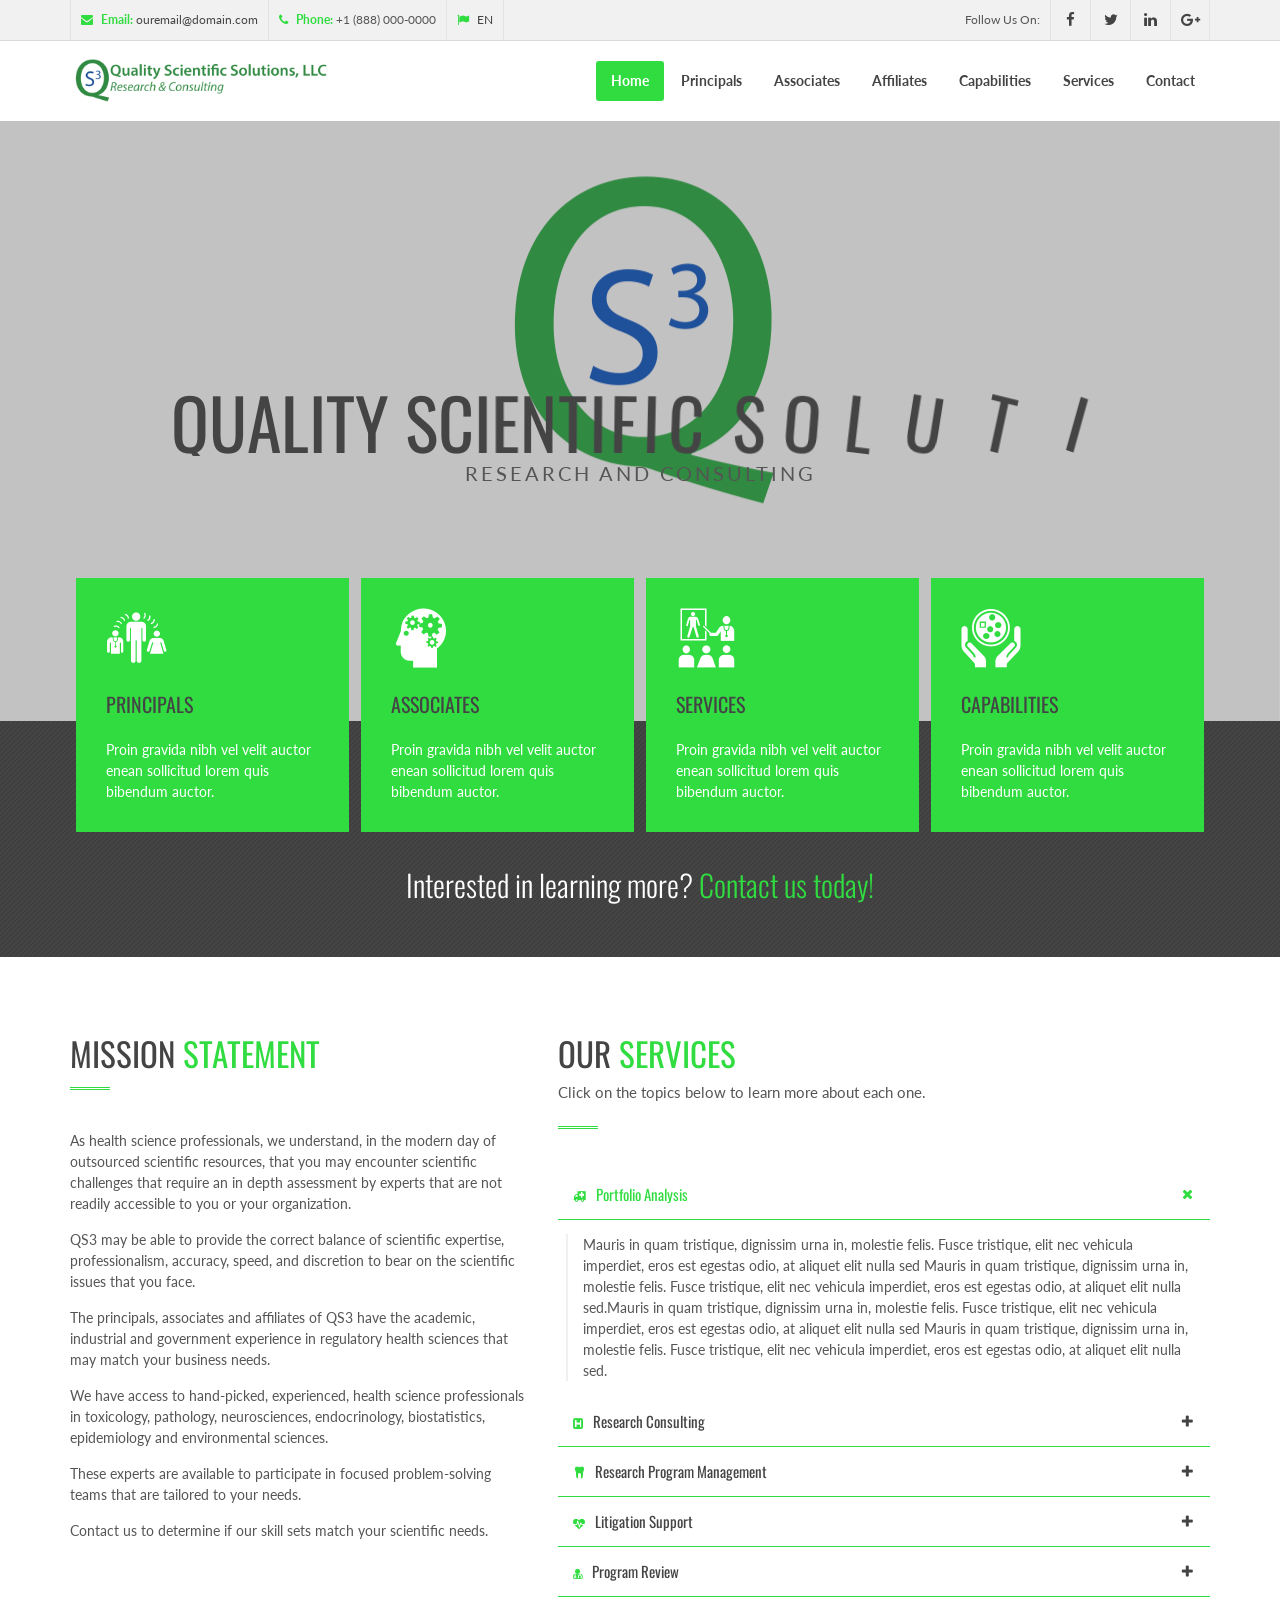
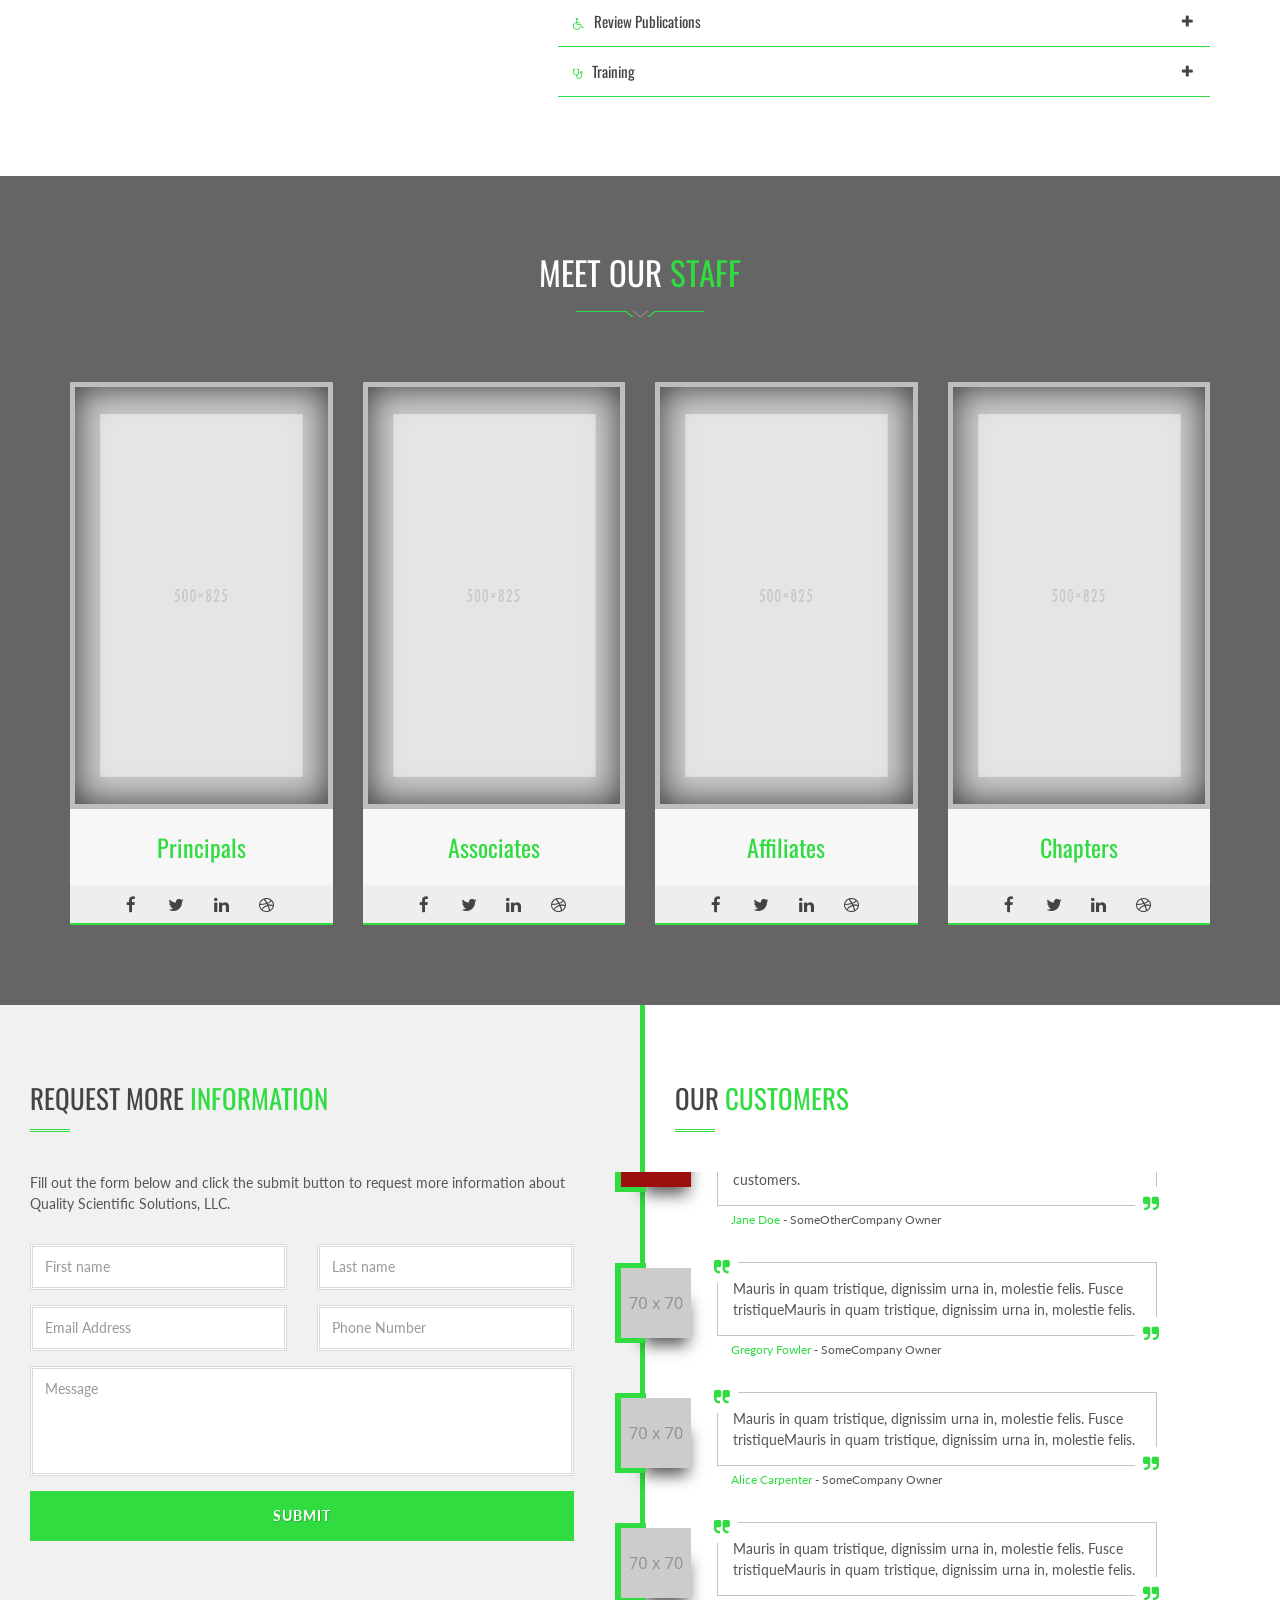
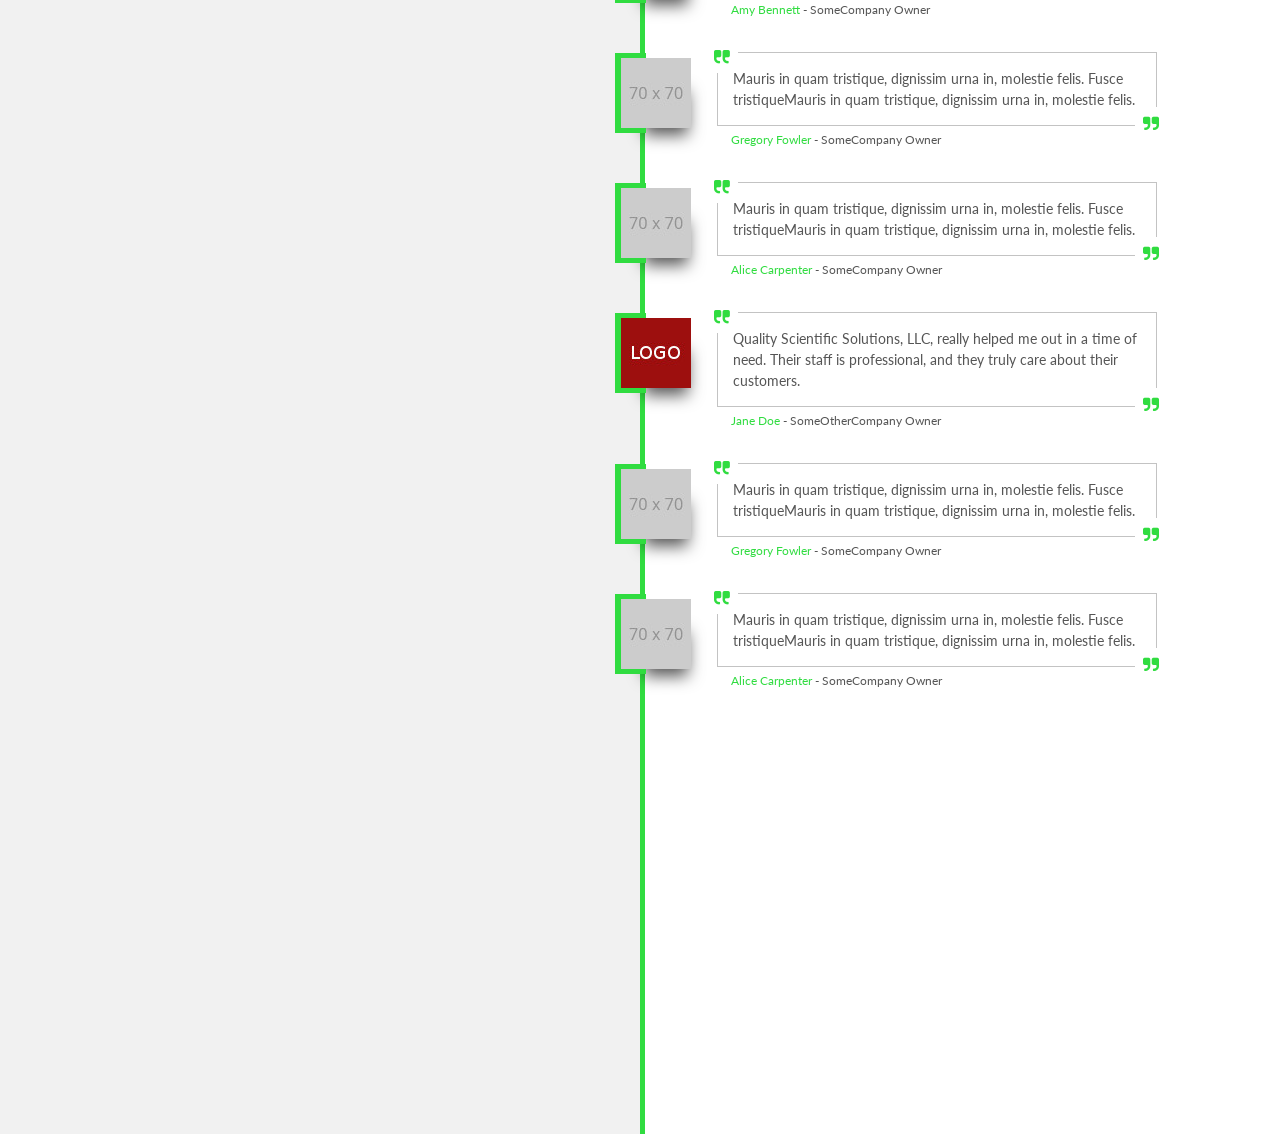
==== index.html @ 7f8e8c5b "added info to simpkins bio sub page, got links to work" ====
<!DOCTYPE html>
<html>
	<head>
		<meta http-equiv="Content-Type" content="text/html; charset=UTF-8">
		<title>Home Medical | BOOKRA</title>
		<meta name="description" content="BOOKRA | Multi-purpose HTML5 Template">
		<meta name="author" content="IT-RAYS">

		<!-- Devices Meta -->
		<meta name="viewport" content="width=device-width, initial-scale=1, maximum-scale=1">

		<!-- Put favicon.ico and apple-touch-icon(s).png in the images folder -->
	    <link rel="shortcut icon" href="assets/images/favicon.ico">

		<link href='https://fonts.googleapis.com/css?family=Oswald:400,100,300,500,700%7CLato:400,300,700,900&subset=latin,latin-ext' rel='stylesheet' type='text/css'>




		<!-- Plugins CSS files -->
		<link rel="stylesheet" href="assets/css/assets.css">
		<link rel="stylesheet" href="assets/css/style.css">
		<link rel="stylesheet" href="assets/css/shortcodes.css">

		<!-- REVOLUTION SLIDER STYLES -->
		<link rel="stylesheet" href="assets/revolution/fonts/pe-icon-7-stroke/css/pe-icon-7-stroke.css" type="text/css">
		<link rel="stylesheet" href="assets/revolution/css/settings.css" type="text/css">
		<link rel="stylesheet" href="assets/revolution/css/navigation.css" type="text/css">

		<link id="theme_css" rel="stylesheet" href="assets/css/light.css">
		<link id="skin_css" rel="stylesheet" href="assets/css/skins/4.css">

		<link rel="stylesheet" href="assets/css/demos/medical.css">
		<link rel="stylesheet" href="assets/css/pickmeup.css">



	</head>
	<body>

		<!-- site preloader start -->
		<div class="page-loader"></div>
		<!-- site preloader end -->

		<div class="pageWrapper">

		<div class="top-bar gry-bg">
				<div class="container">

					<ul class="top-info f-left">
					    <li><i class="fa fa-envelope main-color"></i><b class="main-color">Email:</b> <a href="#">ouremail@domain.com</a></li>
					    <li><i class="fa fa-phone main-color"></i><b class="main-color">Phone:</b> +1 (888) 000-0000</li>
					    <li class="dropdown language-selector">
							<a href="#" class="dropdown-toggle" data-toggle="dropdown" data-close-others="true"><i class="fa fa-flag main-color"></i>EN</a>
							<ul class="dropdown-menu">
								<li>
									<a href="#">AR</a>
								</li>
								<li class="active">
									<a href="#">EN</a>
								</li>
								<li>
									<a href="#">FR</a>
								</li>
								<li>
									<a href="#">RU</a>
								</li>
							</ul>
						</li>
				    </ul>

				    <div class="f-right social-list">
					    <span class="lbl-txt">Follow Us On:</span>
					    <a href="#" data-toggle="tooltip" data-placement="bottom" data-original-title="Facebook"><i class="fa fa-facebook ic-facebook no-border"></i></a>
						<a href="#" data-toggle="tooltip" data-placement="bottom" data-original-title="Twitter"><i class="fa fa-twitter ic-twitter no-border"></i></a>
						<a href="#" data-toggle="tooltip" data-placement="bottom" data-original-title="Linkedin"><i class="fa fa-linkedin ic-linkedin no-border"></i></a>
					<!--	<a href="#" data-toggle="tooltip" data-placement="bottom" data-original-title="Dribbble"><i class="fa fa-dribbble ic-dribbble no-border"></i></a> -->
						<a href="#" data-toggle="tooltip" data-placement="bottom" data-original-title="Google Plus"><i class="fa fa-google-plus ic-gplus no-border"></i></a>
				    </div>

				</div>
			</div>

			<!-- Header start -->
			<header class="top-head minimal">
		    	<div class="container">
			    	<!-- Logo start -->
			    	<div class="logo">
				    	<a href="index-medical.html"><img alt="" src="simpkins/imgs/qs3_logo_correct_small.png" /></a>
				    </div>
				    <!-- Logo end -->

					<div class="responsive-nav">
						<!-- top navigation menu start -->
						<nav class="top-nav boxes">
							<ul>
								<li class="selected"><a href="#home"><span>Home</span></a></li>
								<li><a href="./bio_simp.html"><span>Principals</span></a></li>
								<li><a href="#blog"><span>Associates</span></a></li>
								<li><a href="#staff"><span>Affiliates</span></a></li>
								<li><a href="#departments"><span>Capabilities</span></a></li>
								<li><a href="#services"><span>Services</span></a></li>
								<li><a href="#contact"><span>Contact</span></a></li>
							</ul>
						</nav>
						<!-- top navigation menu end -->
					</div>
		    	</div>
		    </header>
		    <!-- Header start -->

		    <!-- Content start -->
	    	<div class="pageContent">

	    		<div id="slider_wrapper" class="rev_slider_wrapper fullwidthbanner-container">
					<div id="slider" class="rev_slider fullwidthabanner">
						<ul>

							<!-- SLIDE  -->
							<li data-index="rs-2432" data-transition="fade" data-slotamount="default" data-easein="default" data-easeout="default" data-masterspeed="1500" data-saveperformance="off">
								<!-- MAIN IMAGE -->
								<img src="assets/images/demos/medical/home-hero-grey.jpg" alt="" data-bgposition="0 0" data-bgrepeat="no-repeat" data-bgfit="cover" data-bgparallax="10" class="rev-slidebg" data-no-retina>
								<!-- LAYERS -->

								<!-- LAYER NR. 1 -->
								<h2 class="tp-caption uppercase tp-resizeme rs-parallaxlevel-0"
									data-x="['center','center','center','center']" data-hoffset="['0','0','0','0']"
									data-y="['middle','middle','middle','middle']" data-voffset="['0','0','0','0']"
									data-fontsize="['70','70','50','40']"
									data-lineheight="['70','70','60','50']"
									data-width="none"
									data-height="none"
									data-whitespace="nowrap"
									data-transform_idle="o:1;"
									data-transform_in="x:[105%];z:0;rX:45deg;rY:0deg;rZ:90deg;sX:1;sY:1;skX:0;skY:0;s:2000;e:Power4.easeInOut;"
									data-transform_out="y:[100%];s:1000;e:Power2.easeInOut;s:1000;e:Power2.easeInOut;"
									data-mask_in="x:0px;y:0px;s:inherit;e:inherit;"
									data-mask_out="x:inherit;y:inherit;s:inherit;e:inherit;"
									data-start="1000"
									data-splitin="chars"
									data-splitout="none"
									data-responsive_offset="on"
									data-elementdelay="0.05"
									style="z-index: 5; white-space: nowrap;">Quality Scientific Solutions, LLC
								</h2>

								<!-- LAYER NR. 2 -->
								<div class="tp-caption uppercase tp-resizeme rs-parallaxlevel-0"
									data-x="['center','center','center','center']" data-hoffset="['0','0','0','0']"
									data-y="['middle','middle','middle','middle']" data-voffset="['52','52','52','51']"
									data-width="['auto','auto','600','300']"
									data-fontsize="['20','18','15','15']"
									data-lineheight="['25','25','20','20']"
									data-height="none"
									data-whitespace="['nowrap','nowrap','normal','normal']"
									data-transform_idle="o:1;"
									data-transform_in="y:[100%];z:0;rX:0deg;rY:0;rZ:0;sX:1;sY:1;skX:0;skY:0;opacity:0;s:2000;e:Power4.easeInOut;"
									data-transform_out="y:[100%];s:1000;e:Power2.easeInOut;s:1000;e:Power2.easeInOut;"
									data-mask_in="x:0px;y:[100%];s:inherit;e:inherit;"
									data-mask_out="x:inherit;y:inherit;s:inherit;e:inherit;"
									data-start="1500"
									data-splitin="none"
									data-splitout="none"
									data-responsive_offset="on"
									style="z-index: 6; white-space: nowrap;letter-spacing: 3px">Research and Consulting
								</div>

								<!-- LAYER NR. 3 -->
								<div class="tp-caption tp-resizeme main-color rs-parallaxlevel-0"
									data-x="['center','center','center','center']" data-hoffset="['0','0','0','0']"
									data-y="['middle','middle','middle','middle']" data-voffset="['-80','-80','-80','-80']"
									data-fontsize="['70','50','35','25']"
									data-lineheight="['75','75','35','25']"
									data-width="none"
									data-height="none"
									data-whitespace="nowrap"
									data-transform_idle="o:1;"
									data-style_hover="cursor:default;"
									data-transform_in="y:[100%];z:0;rX:0deg;rY:0;rZ:0;sX:1;sY:1;skX:0;skY:0;opacity:0;s:1500;e:Power4.easeInOut;"
									data-transform_out="y:[100%];s:1000;e:Power2.easeInOut;s:1000;e:Power2.easeInOut;"
									data-mask_in="x:0px;y:[100%];s:inherit;e:inherit;"
									data-mask_out="x:inherit;y:inherit;s:inherit;e:inherit;"
									data-start="2000"
									data-splitin="none"
									data-splitout="none"
									data-responsive_offset="on"
									style="z-index: 3; white-space: nowrap;"><img src="simpkins/imgs/qs3_logo_only.png"></i>
								</div>

							</li>

							<!-- SLIDE>
							<li data-index="rs-243" data-transition="fade" data-slotamount="default" data-easein="default" data-easeout="default" data-masterspeed="1500" data-saveperformance="off">

								<img src="assets/images/demos/medical/doc-slider.jpg" alt="" data-bgposition="center center" data-bgrepeat="no-repeat" data-bgfit="cover" data-bgparallax="10" class="rev-slidebg" data-no-retina>



								<div class="tp-caption light-font uppercase tp-resizeme rs-parallaxlevel-0"
									data-x="['left','left','center','center']" data-hoffset="['30','30','0','0']"
									data-y="['top','top','top','top']" data-voffset="['210','210','120','130']"
									data-fontsize="['25','25','20','15']"
									data-lineheight="['25','25','20','15']"
									data-width="none"
									data-height="none"
									data-whitespace="nowrap"
									data-transform_idle="o:1;"
									data-transform_in="x:-50px;opacity:0;s:1000;e:Power2.easeOut;"
									data-transform_out="opacity:0;s:1500;e:Power4.easeIn;s:1500;e:Power4.easeIn;"
									data-start="1500"
									data-splitin="none"
									data-splitout="none"
									data-responsive_offset="on"
									style="z-index: 11; white-space: nowrap;">Just A Second! What’S There!
								</div>


								<h2 class="tp-caption tp-resizeme heavy uppercase rs-parallaxlevel-0"
									data-x="['left','left','center','center']" data-hoffset="['30','30','0','0']"
									data-y="['top','top','top','top']" data-voffset="['275','275','190','190']"
									data-fontsize="['100','100','70','30']"
									data-width="none"
									data-height="none"
									data-whitespace="nowrap"
									data-transform_idle="o:1;"
									data-transform_in="x:-50px;opacity:0;s:1000;e:Power2.easeOut;"
									data-transform_out="opacity:0;s:1500;e:Power4.easeIn;s:1500;e:Power4.easeIn;"
									data-start="1800"
									data-splitin="none"
									data-splitout="none"
									data-responsive_offset="on"
									style="z-index: 12; white-space: nowrap;">IT Is <span class="main-color">BOOKRA</span>
								</h2>


								<h3 class="tp-caption tp-resizeme uppercase light-font rs-parallaxlevel-0"
									data-x="['left','left','center','center']" data-hoffset="['30','30','0','0']"
									data-y="['top','top','top','top']" data-voffset="['360','360','300','300']"
									data-fontsize="['22','22','20','15']"
									data-lineheight="['25','25','20','15']"
									data-whitespace="nowrap"
									data-transform_idle="o:1;"
									data-transform_in="x:-50px;opacity:0;s:1000;e:Power2.easeOut;"
									data-transform_out="opacity:0;s:1500;e:Power4.easeIn;s:1500;e:Power4.easeIn;"
									data-start="2100"
									data-splitin="none"
									data-splitout="none"
									data-responsive_offset="on"
									style="z-index: 13; white-space: nowrap;letter-spacing: 2px">YES!!! It Is Time To Meet Our Medical Specialists
								</h3>

							</li-->


						</ul>
						<div class="tp-bannertimer tp-bottom" style="visibility: hidden !important;"></div>
					</div>
				</div>

				<div class="clearfix"></div>

	    		<div class="pattern-line-1 lg-padding dark-bg p-b-3">
					<div class="container">
						<div class="row-eq-height">
<!--Use this for the medical icons: http://samcome.github.io/webfont-medical-icons/-->
							<div class="col-md-3">
								<div class="med-top-cell main-bg">
									<div class="icon-box">
										<i class="med-ico-interpreter-services font-60 t-left"></i>
										<h4 class="uppercase m-t-2">Principals</h4>
										<p>Proin gravida nibh vel velit auctor enean sollicitud lorem quis bibendum auctor.</p>
									</div>
								</div>
							</div>

							<div class="col-md-3">
								<div class="med-top-cell main-bg">
									<div class="icon-box">
										<i class="med-ico-mental-health font-60 t-left"></i>
										<h4 class="uppercase m-t-2">Associates</h4>
										<p>Proin gravida nibh vel velit auctor enean sollicitud lorem quis bibendum auctor.</p>
									</div>
								</div>
							</div>

							<div class="col-md-3">
								<div class="med-top-cell main-bg">
									<div class="icon-box">
										<i class="med-ico-health-education font-60 t-left"></i>
										<h4 class="uppercase m-t-2">Services</h4>
										<p>Proin gravida nibh vel velit auctor enean sollicitud lorem quis bibendum auctor.</p>
									</div>
								</div>
							</div>

							<div class="col-md-3">
								<div class="med-top-cell main-bg">
									<div class="icon-box">
										<i class="med-ico-oncology font-60 t-left"></i>
										<h4 class="uppercase m-t-2">Capabilities</h4>
										<p>Proin gravida nibh vel velit auctor enean sollicitud lorem quis bibendum auctor.</p>
									</div>
								</div>
							</div>

						</div>
						<div class="">
								<h2 class="t-center light-font white m-t-3">Interested in learning more? <span class="main-color">Contact us today!</span></h2>
							</div>
					</div>
				</div>

				<div class="md-padding">
					<div class="container">
						<div class="row">
							<div class="col-md-5">
								<div class="heading style3">
									<h3 class="uppercase">Mission  <span class="main-color">Statement</span></h3>
								</div>

								<!--<img alt="" src="assets/images/demos/medical/about.jpg">-->

								<p class="m-t-3">
									As health science professionals, we understand, in the modern day of outsourced scientific resources, that you may encounter scientific challenges that require an in depth assessment by experts that are not readily accessible to you or your organization. </p>
 									<p>QS3 may be able to provide the correct balance of scientific expertise, professionalism, accuracy, speed, and discretion to bear on the scientific issues that you face.</p>
									<p>The principals, associates and affiliates of QS3 have the academic, industrial and government experience in regulatory health sciences  that may match your business needs.</p>
									<p>We have access to hand‐picked, experienced, health science professionals in toxicology, pathology, neurosciences, endocrinology, biostatistics, epidemiology and environmental sciences.	 </p>
									<p>These experts are available to participate in focused problem‐solving teams that are tailored to your needs. </p>
									<p>Contact us to determine if our skill sets match your scientific needs.</p>

								<!--<div class="progress-bars xxs-line m-t-3">

									<h5 class="bar-title">Operation Theater</h5>
									<div class="progress">
									  <div class="progress-bar progress-bar-success" role="progressbar" aria-valuenow="80" aria-valuemin="0" aria-valuemax="100">
									    <span>80%</span>
									  </div>
									</div>

									<h5 class="bar-title">Emergency Services</h5>
									<div class="progress">
									  <div class="progress-bar progress-bar-info" role="progressbar" aria-valuenow="70" aria-valuemin="0" aria-valuemax="100">
									    <span>70%</span>
									  </div>
									</div>

									<h5 class="bar-title">Rehabilitation Center</h5>
									<div class="progress">
									  <div class="progress-bar progress-bar-warning " role="progressbar" aria-valuenow="90" aria-valuemin="0" aria-valuemax="100">
									    <span>90%</span>
									</div>
								  </div>

							  </div>-->

							</div>
							<div class="col-md-7">
								<div class="heading style3">
									<h3 class="uppercase">Our <span class="main-color">Services</span></h3>
									<p>Click on the topics below to learn more about each one.</p>
								</div>

								<div id="acc_8" class="accordion bottom-border colored">

									<div class="panel">
										<h5 class="acc-head">
											<a href="#xx1" data-toggle="collapse" data-parent="#acc_8"><i class="fa fa-ambulance main-color"></i>Portfolio Analysis</a>
										</h5>
										<div class="acc-body collapsed in" id="xx1">
											<div class="acc-content">
												Mauris in quam tristique, dignissim urna in, molestie felis. Fusce tristique, elit nec vehicula imperdiet, eros est egestas odio, at aliquet elit nulla sed Mauris in quam tristique, dignissim urna in, molestie felis. Fusce tristique, elit nec vehicula imperdiet, eros est egestas odio, at aliquet elit nulla sed.Mauris in quam tristique, dignissim urna in, molestie felis. Fusce tristique, elit nec vehicula imperdiet, eros est egestas odio, at aliquet elit nulla sed Mauris in quam tristique, dignissim urna in, molestie felis. Fusce tristique, elit nec vehicula imperdiet, eros est egestas odio, at aliquet elit nulla sed.
											</div>
										</div>
									</div>

									<div class="panel">
										<h5 class="acc-head">
											<a href="#xx2" class="collapsed" data-toggle="collapse" data-parent="#acc_8"><i class="fa fa-h-square main-color"></i>Research Consulting</a>
										</h5>
										<div class="acc-body collapse" id="xx2">
											<div class="acc-content">
												Mauris in quam tristique, dignissim urna in, molestie felis. Fusce tristique, elit nec vehicula imperdiet, eros est egestas odio, at aliquet elit nulla sed Mauris in quam tristique, dignissim urna in, molestie felis. Fusce tristique, elit nec vehicula imperdiet, eros est egestas odio, at aliquet elit nulla sed.Mauris in quam tristique, dignissim urna in, molestie felis. Fusce tristique, elit nec vehicula imperdiet, eros est egestas odio, at aliquet elit nulla sed Mauris in quam tristique, dignissim urna in, molestie felis. Fusce tristique, elit nec vehicula imperdiet, eros est egestas odio, at aliquet elit nulla sed.
											</div>
										</div>
									</div>

									<div class="panel">
										<h5 class="acc-head">
											<a href="#xx3" class="collapsed" data-toggle="collapse" data-parent="#acc_8"><i class="med-ico-dental main-color"></i>Research Program Management</a>
										</h5>
										<div class="acc-body collapse" id="xx3">
											<div class="acc-content">
												Mauris in quam tristique, dignissim urna in, molestie felis. Fusce tristique, elit nec vehicula imperdiet, eros est egestas odio, at aliquet elit nulla sed Mauris in quam tristique, dignissim urna in, molestie felis. Fusce tristique, elit nec vehicula imperdiet, eros est egestas odio, at aliquet elit nulla sed.Mauris in quam tristique, dignissim urna in, molestie felis. Fusce tristique, elit nec vehicula imperdiet, eros est egestas odio, at aliquet elit nulla sed Mauris in quam tristique, dignissim urna in, molestie felis. Fusce tristique, elit nec vehicula imperdiet, eros est egestas odio, at aliquet elit nulla sed.
											</div>
										</div>
									</div>

									<div class="panel">
										<h5 class="acc-head">
											<a href="#xx4" class="collapsed" data-toggle="collapse" data-parent="#acc_8"><i class="fa fa-heartbeat main-color"></i>Litigation Support</a>
										</h5>
										<div class="acc-body collapse" id="xx4">
											<div class="acc-content">
												Mauris in quam tristique, dignissim urna in, molestie felis. Fusce tristique, elit nec vehicula imperdiet, eros est egestas odio, at aliquet elit nulla sed Mauris in quam tristique, dignissim urna in, molestie felis. Fusce tristique, elit nec vehicula imperdiet, eros est egestas odio, at aliquet elit nulla sed.Mauris in quam tristique, dignissim urna in, molestie felis. Fusce tristique, elit nec vehicula imperdiet, eros est egestas odio, at aliquet elit nulla sed Mauris in quam tristique, dignissim urna in, molestie felis. Fusce tristique, elit nec vehicula imperdiet, eros est egestas odio, at aliquet elit nulla sed.
											</div>
										</div>
									</div>

									<div class="panel">
										<h5 class="acc-head">
											<a href="#xx5" class="collapsed" data-toggle="collapse" data-parent="#acc_8"><i class="fa fa-user-md main-color"></i>Program Review</a>
										</h5>
										<div class="acc-body collapse" id="xx5">
											<div class="acc-content">
												Mauris in quam tristique, dignissim urna in, molestie felis. Fusce tristique, elit nec vehicula imperdiet, eros est egestas odio, at aliquet elit nulla sed Mauris in quam tristique, dignissim urna in, molestie felis. Fusce tristique, elit nec vehicula imperdiet, eros est egestas odio, at aliquet elit nulla sed.Mauris in quam tristique, dignissim urna in, molestie felis. Fusce tristique, elit nec vehicula imperdiet, eros est egestas odio, at aliquet elit nulla sed Mauris in quam tristique, dignissim urna in, molestie felis. Fusce tristique, elit nec vehicula imperdiet, eros est egestas odio, at aliquet elit nulla sed.
											</div>
										</div>
									</div>

									<div class="panel">
										<h5 class="acc-head">
											<a href="#xx6" class="collapsed" data-toggle="collapse" data-parent="#acc_8"><i class="fa fa-wheelchair main-color"></i>Review Publications</a>
										</h5>
										<div class="acc-body collapse" id="xx6">
											<div class="acc-content">
												Mauris in quam tristique, dignissim urna in, molestie felis. Fusce tristique, elit nec vehicula imperdiet, eros est egestas odio, at aliquet elit nulla sed Mauris in quam tristique, dignissim urna in, molestie felis. Fusce tristique, elit nec vehicula imperdiet, eros est egestas odio, at aliquet elit nulla sed.Mauris in quam tristique, dignissim urna in, molestie felis. Fusce tristique, elit nec vehicula imperdiet, eros est egestas odio, at aliquet elit nulla sed Mauris in quam tristique, dignissim urna in, molestie felis. Fusce tristique, elit nec vehicula imperdiet, eros est egestas odio, at aliquet elit nulla sed.
											</div>
										</div>
									</div>

									<div class="panel">
										<h5 class="acc-head">
											<a href="#xx7" class="collapsed" data-toggle="collapse" data-parent="#acc_8"><i class="fa fa-stethoscope main-color"></i>Training</a>
										</h5>
										<div class="acc-body collapse" id="xx7">
											<div class="acc-content">
												Mauris in quam tristique, dignissim urna in, molestie felis. Fusce tristique, elit nec vehicula imperdiet, eros est egestas odio, at aliquet elit nulla sed Mauris in quam tristique, dignissim urna in, molestie felis. Fusce tristique, elit nec vehicula imperdiet, eros est egestas odio, at aliquet elit nulla sed.Mauris in quam tristique, dignissim urna in, molestie felis. Fusce tristique, elit nec vehicula imperdiet, eros est egestas odio, at aliquet elit nulla sed Mauris in quam tristique, dignissim urna in, molestie felis. Fusce tristique, elit nec vehicula imperdiet, eros est egestas odio, at aliquet elit nulla sed.
											</div>
										</div>
									</div>

								</div>


							</div>
						</div>
					</div>
				</div>

				<div class="md-padding parallax" style="background: url('assets/images/demos/medical/hospital.jpg');background-size: cover;" data-stellar-background-ratio="0.4" data-overlay="rgba(0,0,0,.5)">
					<!-- THIS IS WHAT I REPLACED WITH THE ABOVE CODE:<div class="md-padding gry-bg">-->

					<div class="container">
						<div class="heading main centered">
							<h3 class="white lg-title">MEET OUR <span class="main-color">STAFF</span></h3>
						</div>

						<div class="row">
							<div class="col-md-3">
								<div class="team-box box-1">
									<div class="team-img">
										<img alt="" src="assets/images/demos/medical/staff-1.jpg">
										<span></span>
									</div>
									<div class="team-details t-center">
										<!--<h4 class="team-name">Mohamed Abdelfattah</h4>-->
										<h3 class="team-name main-color">Principals</h3>
										<div class="team-socials">
											<div class="social-list tbl">
												<a href="#" data-toggle="tooltip" data-placement="top" data-original-title="Facebook"><i class="fa fa-facebook ic-facebook"></i></a>
												<a href="#" data-toggle="tooltip" data-placement="top" data-original-title="Twitter"><i class="fa fa-twitter ic-twitter"></i></a>
												<a href="#" data-toggle="tooltip" data-placement="top" data-original-title="Linkedin"><i class="fa fa-linkedin ic-linkedin"></i></a>
												<a href="#" data-toggle="tooltip" data-placement="top" data-original-title="Dribbble"><i class="fa fa-dribbble ic-dribbble"></i></a>
											</div>
										</div>
									</div>
								</div>
							</div>
							<div class="col-md-3">
								<div class="team-box box-1">
									<div class="team-img">
										<img alt="" src="assets/images/demos/medical/staff-2.jpg">
										<span></span>
									</div>
									<div class="team-details t-center">
										<!--<h4 class="team-name">Lina Mohamed</h4>-->
										<h3 class="team-name main-color">Associates</h3>
										<div class="team-socials">
											<div class="social-list tbl">
												<a href="#" data-toggle="tooltip" data-placement="top" data-original-title="Facebook"><i class="fa fa-facebook ic-facebook"></i></a>
												<a href="#" data-toggle="tooltip" data-placement="top" data-original-title="Twitter"><i class="fa fa-twitter ic-twitter"></i></a>
												<a href="#" data-toggle="tooltip" data-placement="top" data-original-title="Linkedin"><i class="fa fa-linkedin ic-linkedin"></i></a>
												<a href="#" data-toggle="tooltip" data-placement="top" data-original-title="Dribbble"><i class="fa fa-dribbble ic-dribbble"></i></a>
											</div>
										</div>
									</div>
								</div>
							</div>
							<div class="col-md-3">
								<div class="team-box box-1">
									<div class="team-img">
										<img alt="" src="assets/images/demos/medical/staff-3.jpg">
										<span></span>
									</div>
									<div class="team-details t-center">
										<!--<h4 class="team-name">Eyad Mohamed</h4>-->
										<h3 class="team-name main-color">Affiliates</h3>
										<div class="team-socials">
											<div class="social-list tbl">
												<a href="#" data-toggle="tooltip" data-placement="top" data-original-title="Facebook"><i class="fa fa-facebook ic-facebook"></i></a>
												<a href="#" data-toggle="tooltip" data-placement="top" data-original-title="Twitter"><i class="fa fa-twitter ic-twitter"></i></a>
												<a href="#" data-toggle="tooltip" data-placement="top" data-original-title="Linkedin"><i class="fa fa-linkedin ic-linkedin"></i></a>
												<a href="#" data-toggle="tooltip" data-placement="top" data-original-title="Dribbble"><i class="fa fa-dribbble ic-dribbble"></i></a>
											</div>
										</div>
									</div>
								</div>
							</div>
							<div class="col-md-3">
								<div class="team-box box-1">
									<div class="team-img">
										<img alt="" src="assets/images/demos/medical/staff-4.jpg">
										<span></span>
									</div>
									<div class="team-details t-center">
										<!--<h4 class="team-name">Lara Jones</h4>-->
										<h3 class="team-name main-color">Chapters</h3>
										<div class="team-socials">
											<div class="social-list tbl">
												<a href="#" data-toggle="tooltip" data-placement="top" data-original-title="Facebook"><i class="fa fa-facebook ic-facebook"></i></a>
												<a href="#" data-toggle="tooltip" data-placement="top" data-original-title="Twitter"><i class="fa fa-twitter ic-twitter"></i></a>
												<a href="#" data-toggle="tooltip" data-placement="top" data-original-title="Linkedin"><i class="fa fa-linkedin ic-linkedin"></i></a>
												<a href="#" data-toggle="tooltip" data-placement="top" data-original-title="Dribbble"><i class="fa fa-dribbble ic-dribbble"></i></a>
											</div>
										</div>
									</div>
								</div>
							</div>
						</div>

					</div>
				</div>

				<!--<div class="md-padding parallax" style="background: url('assets/images/demos/medical/hospital.jpg');background-size: cover;" data-stellar-background-ratio="0.4" data-overlay="rgba(0,0,0,.5)">
					<div class="container">

						<div class="heading main centered lg">
							<h3 class="white lg-title">Sign up for our Newsletter</h3>
							<p class="white">Follow us and stay up to date on the latest news in the medical industry</p>
						</div>

						<div class="lg-newsletters tbl wid-40 m-auto t-center">
							<form action="link-to-your-site" method="post" id="mc-embedded-subscribe-form" name="mc-embedded-subscribe-form" target="_blank" novalidate="" class="boo-nl">

					    		<input class="form-control" type="email" value="" name="EMAIL" id="mce-EMAIL" placeholder="Enter your email here" required="">

					    		<input type="submit" name="subscribe" id="mc-embedded-subscribe" class="btn main-bg" value="Subscribe">

					    		<div class="hidden"><input type="text" name="name-of-the-hidden-field" value=""></div>

   								 <div class="nl-note"><span></span></div>

					    	</form>
						</div>

					</div>
				</div>-->

				<div class="no-padding">
					<div class="row-eq-height">
						<div class="col-md-6 gry-bg section">
							<div class="row">
								<div class="col-md-5 hidden-md"></div>
								<div class="col-md-6 mn-cell md-pd-40">
									<div class="row">
										<div class="heading style3">
											<h4 class="uppercase">Request more <span class="main-color uppercase">information</span></h4>
										</div>
										<p>
											Fill out the form below and click the submit button to request more information about Quality Scientific Solutions, LLC.
										</p>
										<div class="m-t-3">

											<form action="#" id="reg_form">

						    					<div class="row">
							    					<div class="form-group col-md-6">
							    						<input type="text" placeholder="First name" class="form-control" required="">
							    					</div>
							    					<div class="form-group col-md-6">
							    						<input type="text" placeholder="Last name" class="form-control" required="">
							    					</div>
						    					</div>

						    					<div class="row">
							    					<div class="form-group col-md-6">
							    						<input type="email" placeholder="Email Address" class="form-control" required="">
							    					</div>
							    					<div class="form-group col-md-6">
							    						<input type="text" placeholder="Phone Number" class="form-control" required="">
							    					</div>
							    				</div>

							    				<!--<div class="row">
							    					<div class="form-group col-md-6">
							    						<span class="abs-icons">
								    						<input name="date" placeholder="Appointment Date" class="form-control date_timepicker" value="">
															<i class="icon main-color fa fa-calendar"></i>
														</span>
							    					</div>
							    					<div class="form-group col-md-6">
							    						<select name="gender" id="gender" class="form-control">
															<option>Male</option>
															<option>Female</option>
															<option>Child</option>
														</select>
							    					</div>
							    				</div>-->

						    					<div class="form-group">
						    						<textarea class="form-control" placeholder="Message" style="height:110px"></textarea>
						    					</div>

						    					<div class="button-group">
						    						<input type="submit" class="btn btn-block btn-lg main-bg" value="Submit">
						    					</div>

						    				</form>
										</div>

									</div>
								</div>
								<div class="col-md-1"></div>
							</div>
						</div>
						<div class="col-md-6 section lft-border-7 main-border">
							<div class="col-md-7 mn-cell">
								<div class="heading style3">
									<h4 class="uppercase">Our <span class="main-color">Customers</span></h4>
								</div>
								<div class="testimonials testimonials-1 vertical-slider m-t-3" data-slides_count="3" data-scroll_amount="3" data-slider-speed="300" data-slider-infinite="1" data-slider-dots="0" data-slider-arrows="1">
										<div>
											<div class="testimonials-img main-border">
												<img alt="" src="assets/images/testimonials/logo-example.jpg">
											</div>
											<div class="testimonials-bg">
												<p>Quality Scientific Solutions, LLC, really helped me out in a time of need. Their staff is professional, and they truly care about their customers.</p>
												<div class="testimonials-name">
													<span class="main-color">Jane Doe</span> - SomeOtherCompany Owner
												</div>
											</div>
										</div>
										<div>
											<div class="testimonials-img main-border">
												<img alt="" src="assets/images/testimonials/2.jpg">
											</div>
											<div class="testimonials-bg">
												<p>Mauris in quam tristique, dignissim urna in, molestie felis. Fusce tristiqueMauris in quam tristique, dignissim urna in, molestie felis.</p>
												<div class="testimonials-name">
													<span class="main-color">Gregory Fowler</span> - SomeCompany Owner
												</div>
											</div>
										</div>
										<div>
											<div class="testimonials-img main-border">
												<img alt="" src="assets/images/testimonials/3.jpg">
											</div>
											<div class="testimonials-bg">
												<p>Mauris in quam tristique, dignissim urna in, molestie felis. Fusce tristiqueMauris in quam tristique, dignissim urna in, molestie felis.</p>
												<div class="testimonials-name">
													<span class="main-color">Alice Carpenter</span> - SomeCompany Owner
												</div>
											</div>
										</div>
										<div>
											<div class="testimonials-img main-border">
												<img alt="" src="assets/images/testimonials/1.jpg">
											</div>
											<div class="testimonials-bg">
												<p>Mauris in quam tristique, dignissim urna in, molestie felis. Fusce tristiqueMauris in quam tristique, dignissim urna in, molestie felis.</p>
												<div class="testimonials-name">
													<span class="main-color">Amy Bennett</span> - SomeCompany Owner
												</div>
											</div>
										</div>
										<div>
											<div class="testimonials-img main-border">
												<img alt="" src="assets/images/testimonials/2.jpg">
											</div>
											<div class="testimonials-bg">
												<p>Mauris in quam tristique, dignissim urna in, molestie felis. Fusce tristiqueMauris in quam tristique, dignissim urna in, molestie felis.</p>
												<div class="testimonials-name">
													<span class="main-color">Gregory Fowler</span> - SomeCompany Owner
												</div>
											</div>
										</div>
										<div>
											<div class="testimonials-img main-border">
												<img alt="" src="assets/images/testimonials/3.jpg">
											</div>
											<div class="testimonials-bg">
												<p>Mauris in quam tristique, dignissim urna in, molestie felis. Fusce tristiqueMauris in quam tristique, dignissim urna in, molestie felis.</p>
												<div class="testimonials-name">
													<span class="main-color">Alice Carpenter</span> - SomeCompany Owner
												</div>
											</div>
										</div>
									</div>
							</div>
							<div class="col-md-5 hidden-md"></div>
						</div>
					</div>
				</div>

				<div class="md-padding pattern-2">
					<div class="container">
		    			<div class="row">
		    				<div class="col-md-3">
		    					<div class="t-center bold font-40">
		    						<div class="m-b-2 main-color"><i class="med-ico-family-practice font-60"></i></div>
		    						<span class="odometer" data-value="850" data-timer="500"></span>
		    						<h4 class="m-t-1">Award Shows</h4>
		    					</div>
		    				</div>
		    				<div class="col-md-3">
		    					<div class="t-center bold font-40">
		    						<div class="m-b-2 main-color"><i class="med-ico-care-staff-area font-60"></i></div>
		    						<span class="odometer" data-value="129" data-timer="500"></span>
		    						<h4 class="m-t-1">Our Staff</h4>
		    					</div>
		    				</div>
		    				<div class="col-md-3">
		    					<div class="t-center bold font-40">
		    						<div class="m-b-2 main-color"><i class="med-ico-inpatient font-60"></i></div>
		    						<span class="odometer" data-value="66" data-timer="500"></span>
		    						<h4 class="m-t-1">Clinic Rooms</h4>
		    					</div>
		    				</div>
		    				<div class="col-md-3">
		    					<div class="t-center bold font-40">
		    						<div class="m-b-2 main-color"><i class="med-ico-cardiology font-60"></i></div>
		    						<span class="odometer" data-value="250" data-timer="500"></span>
		    						<h4 class="m-t-1">Machines</h4>
		    					</div>
		    				</div>
		    			</div>
					</div>
				</div>

		    </div>
	    	<!-- Content start -->

	    	<!-- Footer start -->
		    <footer id="footWrapper">

		    	<!-- footer top bar start -->
		    	<div class="footer-top">
		    		<div class="container">
						<p class="lg-txt f-left">
							Our Main Goal is to Create New Design Trends For Your Next Website, It is <span class="main-color heavy">BOOKRA</span> All You Need.
						</p>
						<a class="f-right btn uppercase main-gradient skew-btn" href="#"><span>Buy Now</span></a>
		    		</div>
		    	</div>
		    	<!-- footer top bar start -->

		    	<!-- footer widgets start -->
		    	<div class="footer-middle">
				    <div class="container">
					    <div class="row">

						    <div class="col-md-3 first">
							    <h3>About us</h3>
							    <p class="foot-about-par">
							    	BOOKRA template is a big library of pre-designed web elements which help you create website in few minutes. Each and every design element was designed for retina ready display on all kind of devices.
							    </p>
							    <div class="social-list half-icons">
								    <a href="#"><i class="fa fa-dribbble ic-dribbble ic-colored sm-icon"></i><span>follow us</span></a>
								    <a href="#"><i class="fa fa-facebook ic-facebook ic-colored sm-icon sm-icon"></i><span>Like us</span></a>
								    <a href="#"><i class="fa fa-linkedin ic-linkedin ic-colored sm-icon"></i><span>follow us</span></a>
								    <a href="#"><i class="fa fa-google-plus ic-gplus ic-colored sm-icon"></i><span>plus 1 us</span></a>
								    <a href="#"><i class="fa fa-twitter ic-twitter ic-colored sm-icon"></i><span>follow us</span></a>
								    <a href="#"><i class="fa fa-youtube ic-youtube ic-colored sm-icon"></i><span>follow us</span></a>
							    </div>
						    </div>

						    <div class="col-md-3">
						    	<h3>Latest News</h3>
						    	<div class="recent-posts-footer">
									<ul>
										<li>
											<div class="post-img">
												<img src="assets/images/blog/small/1.jpg" alt="">
											</div>
											<div class="widget-post-info">
												<h4>
													<a href="blog-single.html">
														We Offer Unlimited Design Elements To Get Started
													</a>
												</h4>
												<div class="meta">
													<span><i class="fa fa-clock-o"></i>Dec 28, 2013,</span>
												</div>
											</div>
										</li>
										<li>
											<div class="post-img">
												<img src="assets/images/blog/small/2.jpg" alt="">
											</div>
											<div class="widget-post-info">
												<h4>
													<a href="blog-single.html">
														A Clean Website Gives More Experience To The Visitors
													</a>
												</h4>
												<div class="meta">
													<span><i class="fa fa-clock-o"></i>Dec 28, 2013,</span>
												</div>
											</div>
										</li>
										<li>
											<div class="post-img">
												<img src="assets/images/blog/small/3.jpg" alt="">
											</div>
											<div class="widget-post-info">
												<h4>
													<a href="blog-single.html">
														How You Can Impact Your Customers With Great Design
													</a>
												</h4>
												<div class="meta">
													<span><i class="fa fa-clock-o"></i>Dec 28, 2013,</span>
												</div>
											</div>
										</li>
									</ul>
								</div>
						    </div>

						    <div class="col-md-3 widget_it_widget_tweets">
						    	<h3>Twitter Feed</h3>
						    	<div class="tweet">
						    		<a class="twitter-timeline" href="https://twitter.com/it_rays" data-widget-id="529778322134167553"></a>
						    	</div>
						    </div>

						    <div class="col-md-3 last contact-widget">
							    <h3>Contact Us</h3>
							    <p class="foot-about-par">
							    	Mauris mauris ante, blandit et, ultrices a, suscipit eget, quam. Integer ut neque.
							    </p>
							    <ul class="details">
							    	<li><i class="fa fa-map-marker"></i><span>123 Street Name, City, Country.</span></li>
							    	<li><i class="fa fa-envelope"></i><span>e-mail@company.com</span></li>
							    	<li><i class="fa fa-phone"></i><span>+1(888)000-0000</span></li>
							    </ul>
							    <div class="foot-newletters">
							    	<form action="link-to-your-site" method="post" id="mc-embedded-subscribe-form2" name="mc-embedded-subscribe-form2" target="_blank" novalidate class="boo-nl">

							    		<label>Subscribe to our NewsLetters:</label>

							    		<input class="form-control" type="email" value="" name="EMAIL" id="mce-EMAIL2" placeholder="Enter your email here" required />

							    		<input type="submit" name="subscribe" id="mc-embedded-subscribe2" class="btn main-bg" value="Send" />

							    		<div class="hidden"><input type="text" name="name-of-the-hidden-field" value=""></div>

		   								 <div class="nl-note"><span></span></div>

							    	</form>
							    </div>
						    </div>
					    </div>

				    </div>
			    </div>
			    <!-- footer widgets start -->

			    <!-- footer bottom bar start -->
			    <div class="footer-bottom">
				    <div class="container">
			    		<div class="row">
				    		<!-- footer copyrights left cell -->
				    		<div class="copyrights col-md-5">© Copyrights <b class="main-color">BOOKRA</b> 2016. All rights reserved.</div>

				    		<!-- footer bottom menu start -->
						    <div class="col-md-7 last">
						    	<ul class="footer-menu f-right">
								    <li><a href="#">Home</a></li>
								    <li><a href="#">About</a></li>
								    <li><a href="#">Services</a></li>
								    <li><a href="#">Portfolio</a></li>
								    <li><a href="#">Blog</a></li>
								    <li><a href="#">Contact</a></li>
							    </ul>
						    </div>
						    <!-- footer bottom menu end -->

			    		</div>
				    </div>
			    </div>
			    <!-- footer bottom bar end -->

			</footer>
			<!-- Footer end -->

		</div>

		<!-- Back to top Link -->
	    <a id="to-top" href="#"><span class="fa fa fa-angle-up"></span></a>

		<!-- Load JS plugins -->
 		<script type="text/javascript" src="assets/js/jquery-1.12.0.min.js"></script>
 		<script type="text/javascript" src="assets/js/assets.js"></script>

 		<script type="text/javascript" src="assets/js/jquery.pickmeup.min.js"></script>

 		<!-- SLIDER REVOLUTION  -->
		<script type="text/javascript" src="assets/revolution/js/jquery.themepunch.tools.min.js"></script>
		<script type="text/javascript" src="assets/revolution/js/jquery.themepunch.revolution.min.js"></script>

		<script type="text/javascript" src="assets/revolution/js/extensions/revolution.extension.video.min.js"></script>;
		<script type="text/javascript" src="assets/revolution/js/extensions/revolution.extension.slideanims.min.js"></script>
		<script type="text/javascript" src="assets/revolution/js/extensions/revolution.extension.actions.min.js"></script>
		<script type="text/javascript" src="assets/revolution/js/extensions/revolution.extension.layeranimation.min.js"></script>
		<script type="text/javascript" src="assets/revolution/js/extensions/revolution.extension.kenburn.min.js"></script>
		<script type="text/javascript" src="assets/revolution/js/extensions/revolution.extension.navigation.min.js"></script>
		<script type="text/javascript" src="assets/revolution/js/extensions/revolution.extension.migration.min.js"></script>
		<script type="text/javascript" src="assets/revolution/js/extensions/revolution.extension.parallax.min.js"></script>

		<script type="text/javascript">
				var tpj=jQuery;
				var revapi70;
				tpj(window).load(function() {
					if(tpj("#slider").revolution == undefined){
						revslider_showDoubleJqueryError("#slider");
					}else{
						revapi70 = tpj("#slider").show().revolution({
							sliderType:"standard",
							jsFileLocation:"assets/revolution/js/",
							sliderLayout:"fullwidth",
							dottedOverlay:"none",
							delay:9000,
							navigation: {
								keyboardNavigation:"off",
								keyboard_direction: "horizontal",
								mouseScrollNavigation:"off",
								onHoverStop:"off",
								touch:{
									touchenabled:"on",
									swipe_threshold: 75,
									swipe_min_touches: 1,
									swipe_direction: "horizontal",
									drag_block_vertical: false
								}
								,
								arrows: {
									style:"zeus",
									enable:true,
									hide_onmobile:true,
									hide_under:600,
									hide_onleave:true,
									hide_delay:200,
									hide_delay_mobile:1200,
									tmp:'<div class="tp-title-wrap">  	<div class="tp-arr-imgholder"></div> </div>',
									left: {
										h_align:"left",
										v_align:"center",
										h_offset:30,
										v_offset:0
									},
									right: {
										h_align:"right",
										v_align:"center",
										h_offset:30,
										v_offset:0
									}
								}
							},
							responsiveLevels:[1240,1024,778,480],
							visibilityLevels:[1240,1024,778,480],
							gridwidth:[1200,1024,768,480],
							gridheight:[600,600,600,600],
							lazyType:"none",
							parallax: {
								type:"mouse+scroll",
								origo:"slidercenter",
								speed:2000,
								levels:[1,2,3,20,25,30,35,40,45,50],
								disable_onmobile:"on"
							},
							shadow:0,
							spinner:"spinner2",
							autoHeight:"off",
							disableProgressBar:"on",
							hideThumbsOnMobile:"off",
							hideSliderAtLimit:0,
							hideCaptionAtLimit:0,
							hideAllCaptionAtLilmit:0,
							debugMode:false,
							fallbacks: {
								simplifyAll:"off",
								disableFocusListener:false,
							}
						});
					}
					$('.date_timepicker').pickmeup({
						format  : 'Y-m-d'
					});
				});	/*ready*/
		</script>

 		<!-- general script file -->
		<script type="text/javascript" src="assets/js/script.js"></script>

	</body>
</html>
---- assets/css/style.css ----
﻿/* ==========================================================================
  1. CSS RESET
============================================================================= */
body {
	font-family:"Lato",sans-serif;
	line-height:1.5;
	-webkit-font-smoothing: antialiased;
}
:active,
:focus { outline: none !important; }
a:focus,
a:hover {text-decoration:none;}
iframe {
	border:none !important;
}
h1, h2, h3, h4 {
	margin: 0 0 20px;
	line-height:1.5;
	font-weight: 400;
	font-family: 'Oswald', sans-serif;
}
h5, h6{
	margin: 0 0 30px;
	line-height: 1.5;
	font-weight: 400;
	font-family: 'Oswald', sans-serif;
}
.custom-font,.odometer{
	font-family: 'Oswald', sans-serif !important;
}
p{
	margin:0 0 15px;
}
img {
	max-width:100%;
}
header ul,footer ul,.top-bar ul,.lft-tools ul,.post-info ul,.recent-posts-widget ul,.center-v-menu ul,.pricing-tbl ul,.sidebar ul,ul.details,ul.comment-list,ul.list,.w-recent-posts ul{
	list-style:none;
	margin:0;
	padding:0
}
.header-1 .top-nav > ul > li > a > span:before,.skew-nav > ul > li > a > span:before,.icon-box-1 .box-number span:after,.post-item .post-image:after,.post-item .lft-tools:before,.p-style2 figure:after,.p-style3 figure:after,.team-box.box-1 .team-img span,.rect-angles:before,
.rect-angles:after,.rect-angles span:before,.rect-angles span:after,.team-box.box-1 .team-socials:after,.header-2 .top-nav > ul > li > a:before,.icon-bg:after,.icon-border:after,.steps-2 .step-title:after,.steps-4 .step-line:before{
	position:absolute;
	content:"";
	width:100%;
	height:100%;
	top:0;
	left:0;
	display:inline-block
}
.header-1.skew .top-nav > ul > li > a:after,.skew-nav > ul > li > a:after, .header-1.skew .top-search:before, .header-1.skew .top-cart > a:before,.header-1.skew .top-nav > ul > li > a:before,.header-1.skew .logo:before, .header-1.skew .top-search > a:before,
.header-1.skew .top-cart:before,.header-2.boxed .logo:after,.icon-boxes-1:before,.icon-boxes-1:after,.icon-box-2 .icon-desc:after,.icon-box-3:after,.header-2.boxed .logo:before,.icon-box-3 .icon-desc:before,.footer-top .skew-btn:after,.skew-nav > ul > li > a:before{
	width: 0;
	height: 0;
	border-style: solid;
	content:"";
	position:absolute;
	display:inline-block
}
.f-left{
	float:left;
}
.f-right{
	float:right;
}
.f-none{
	float: none !important;
}
.fx{
	opacity: 0
}
.animated{
	opacity: 1
}
.page-loader{
	background-color: #fff;
	position: fixed;
	width: 100%;
	height: 100%;
	z-index: 99999
}

/* =========================================================================
	3.HEADER STYLE.
============================================================================ */
/*
-------------- 3.1. Top bar. ------------- */
.top-bar {
	min-height: 40px;
	position:relative;
	z-index: 9;
}
.top-bar ul li,.absolute-top-bar ul li,.top-bar .social-list a i {
	float: left;
	line-height: 25px;
	position:relative;
	padding: 0 10px;
	font-size:11px;
	border-left: 1px rgba(0,0,0,0.06) solid !important;
}
.top-bar ul li:hover,.absolute-top-bar ul li:hover{
	background-color: rgba(0,0,0,0.03)
}
.top-bar ul li:last-child,.absolute-top-bar ul li:last-child,.top-bar .social-list a:last-child i {
	border-right: 1px rgba(0,0,0,0.06) solid !important
}
.top-bar.black-bg ul li,.top-bar.dark-bg ul li,.top-bar.dark ul li,.absolute-top-bar.black-bg ul li,.absolute-top-bar.dark-bg ul li,.absolute-top-bar.dark ul li,.top-bar.dark-bg .social-list a i,.top-bar.dark .social-list a i,
.top-bar.black-bg .social-list a i{
	border-left: 1px rgba(255,255,255,0.2) solid !important
}
.top-bar.black-bg ul li:last-child,.top-bar.dark-bg ul li:last-child,.top-bar.dark ul li:last-child,.absolute-top-bar.black-bg ul li:last-child,.absolute-top-bar.dark-bg ul li:last-child,.absolute-top-bar.dark ul li:last-child,
.top-bar.black-bg .social-list a:last-child i,.top-bar.dark-bg .social-list a:last-child i,.top-bar.dark .social-list a:last-child i{
	border-right: 1px rgba(255,255,255,0.2) solid !important
}
.top-bar.black-bg ul li:hover,.top-bar.dark-bg ul li:hover,.top-bar.dark ul li:hover,.absolute-top-bar.black-bg ul li:hover{
	background-color: rgba(255,255,255,0.1)
}
.top-bar ul li,.top-bar .lbl-txt {
	line-height: 40px;
	padding-right: 10px;
	font-size: 12px
}
.top-bar ul ul li,.absolute-top-bar ul ul li{
	float:none;
	line-height:normal;
}
.dropdown-menu {
	min-width: 160px;
	padding: 0;
	margin: 0;
	border: 1px solid rgba(0,0,0,.09) !important;
}
.top-bar ul ul li:first-child a{
	border-top:0
}
.top-bar i,.absolute-top-bar i,.list li i {
	margin-right: 8px;
}
.top-bar ul > li > a,.absolute-top-bar > ul > li > a {
	display:inline-block;
}
.top-bar-search input[type=text]{
	border:0;
	line-height: 26px;
	font-size:12px;
	padding:0 10px;
	background-color: transparent;
}
.top-bar-search button {
	border:0;
	width:30px;
	height:20px;
	line-height:20px;
	text-align:center;
	background-color:transparent;
	font-size:12px
}
.top-bar .social-list a i{
	width: 40px;
	height: 40px;
	line-height: 40px;
	margin: 0;
	font-size: 15px
}
.lbl-txt{
	display: inline-block;
	float: left;
}
.language-selector .dropdown-menu{
	min-width: 56px;
	border-radius: 0;
	border: 0 !important;
}
.language-selector .dropdown-menu li{
	margin: 0 !important;
	padding: 0;
	border: 0 !important;
	float: none;
}
.language-selector .dropdown-menu li a{
	display: block !important;
	padding: 5px 15px !important
}
.top-bar.main-bg .language-selector .dropdown-menu li:not(.active) a{
	color:#333;
}
/*
-------------- 3.2. Top Head. ------------- */
.top-head{
	position: relative;
	-webkit-transition: height .4s ease, opacity .3s ease;
	-o-transition: height .4s ease, opacity .3s ease;
	transition: height .4s ease, opacity .3s ease;
}
.top-head:after{
	clear:both;
	display:table;
	content:" ";
}
.top-head.fixed-head{
	position: fixed;
	z-index: 9;
	width: 100%;
	left: 0;
}
.top-head.absolute-head{
	position: absolute;
	z-index: 9;
	width: 100%;
	left: 0;
}

.top-head .container {
	position:relative;
}
.top-head .responsive-nav{
	float:right
}
.top-head .logo {
	position:relative;
	float:left;
}
.top-head .logo a{
	display:block
}
.top-head .logo img{
	height:49px;
}
/*
----------------- top nav ------------------ */
.top-nav {
	float:left;
	min-height:1px
}
.top-nav li {
	position:relative;
}
.top-nav li i {
	margin-right:8px;
	font-size:12px
}
.top-nav > ul > li {
	float:left;
	padding: 0;
}
.top-nav > ul > li > a {
	font-weight:700;
	z-index:2;
	position: relative;
	display:block;
	margin: 0;
}
.top-head.simple{
	margin-top: 20px
}
.top-head.simple.dark .top-nav > ul > li > a{
	color:#fff;
}
.top-head.header-1 .top-nav > ul > li > a {
	margin: 0 10px 0 0;
}
.top-nav > ul > li > a > span, .top-nav > ul > li > span > a > span {
	line-height:65px;
	display:block;
	position:relative;
	padding:0 15px
}
.top-nav ul li ul li,.top-head .top-cart .cart-box{
	-webkit-box-shadow: 0px 3px 10px 0px rgba(0,0,0,0.2);
	box-shadow: 0px 3px 10px 0px rgba(0,0,0,0.2);
}
.top-nav ul li ul {
	position:absolute;
	top:100%;
	left:0;
	min-width:220px;
	z-index: 0;
	max-height: 0;
	-webkit-transition: max-height 1ms linear 1s;
	-moz-transition: max-height 1ms linear 1s;
}
.header-1.skew .top-nav ul li ul{
	left: 15px
}
.top-nav ul li:hover > ul{
	z-index: 10;
	max-height: 2000px;
	-webkit-transition: none;
	-moz-transition: none;
}
.top-nav ul li ul:after{
	clear:both;
	display:table;
	content:" "
}
.top-nav ul ul ul,.header-1.skew .top-nav ul ul ul {
	top:-2px;
	left:100%;
}
.top-nav ul ul li{
	opacity: 0;
	-webkit-transition: opacity .4s, -webkit-transform .6s, max-height .6s;
	transition: opacity .4s, transform .6s, max-height .6s;
	border-top:1px rgba(255,255,255,.2) solid;
	border-bottom:1px rgba(0,0,0,.1) solid;
}
.top-nav ul li:hover > ul > li, .top-nav ul li:focus > ul > li {
	opacity: 1;
	-webkit-transform: none;
	transform: none;
}
.top-nav ul li ul li {
	-webkit-transform-origin: 50% 0;
	transform-origin: 50% 0;
	-webkit-transform: scale(1,0);
	transform: scale(1,0);
}
.top-nav > ul > li.hasChildren > a > span:after {
	display:inline-block;
	position:relative;
	font:normal normal normal 8px/1 FontAwesome;
	content:"\f078";
	margin-left:5px;
	top:-1px;
}
.top-nav > ul > li.hasChildren:hover > a > span:after,.rot-lft {
	-webkit-transform:rotate(-180deg);
	transform:rotate(-180deg);
}
.top-nav ul li li.hasChildren > a:before {
	content:"\f105";
	float:right;
	display:inline-block;
	position:relative;
	font:normal normal normal 12px/1 FontAwesome;
	top:3px
}
.top-nav li li a {
	display:block;
	padding:13px 15px;
	position:relative;
	overflow:hidden
}
.top-nav li li.selected > a{
	background-color:rgba(0,0,0,.1)
}
.top-nav li li a:after{
	background-color: rgba(0,0,0,.2);
	content: "";
	height: 100%;
	left: -140%;
	opacity: .2;
	position: absolute;
	top: 0;
	transform: skew(-38deg, 0deg) ;
	-webkit-transform: skew(-38deg, 0deg) ;
	-webkit-transition: all 700ms cubic-bezier(0.19, 1, 0.22, 1);
	transition: all 700ms cubic-bezier(0.19, 1, 0.22, 1);
	width: 120%;
	border-right:15px #fff solid
}
.top-nav li li:not(.selected):hover > a:after{
	left: -8%;
	-webkit-transition: all 700ms cubic-bezier(0.19, 1, 0.22, 1);
	transition: all 700ms cubic-bezier(0.19, 1, 0.22, 1);
}
.top-nav li li:hover > a{
	padding-left:20px
}
.top-nav > ul > .mega-menu {
	position:static;
}
.top-nav .mega-menu > ul {
	left:15px;
	right: 15px
}
header.full .top-nav .mega-menu > ul {
	left:30px;
	right: 30px
}
.top-nav .mega-menu ul ul li{
	-webkit-transform-origin: 0 0;
	transform-origin: 0 0;
	-webkit-transform: scale(1);
	transform: scale(1);
	opacity: 1;
	-webkit-box-shadow: none;
	box-shadow: none;
	background-color: transparent !important;
}
.top-nav .mega-menu li[class*="col-"]{
	border-top: 0 !important
}
.top-nav ul li ul li:first-child{
	border-top-width: 2px
}
.top-nav .mega-menu ul ul ul li a{
	padding: 11px 15px
}
.top-nav .mega-menu .mega-content{
	padding:30px;
	border-top: 2px #ddd solid
}
.top-nav .mega-menu > ul > li,.top-nav .mega-menu .mega-content > div > ul > li{
	border-bottom:0 !important
}
.top-nav .mega-menu .mega-content ul li:first-child{
	border-top:0 !important
}
.top-nav .mega-menu .mega-content ul li:last-child{
	border-bottom:0 !important
}
.top-nav .mega-menu hr{
	border-top-color:rgba(255,255,255,0.3);
}
.top-nav .mega-menu .custom-content a{
	display:inline;
	padding:0;
	border:0
}
.top-nav .mega-menu .custom-content a:after{
	display:none
}
.mega-content .nav-tabs li,.mega-content .nav-tabs li a{
	border:0 !important;
	margin: 0 !important
}
.mega-content .nav-tabs a:after{
	display:none
}
.mega-content .tab-content{
	padding:0 15px;
	background-color: rgba(0,0,0,.1);
}
.mega-content .nav-tabs>li.active>a, .mega-content .nav-tabs>li.active>a:focus, .mega-content .nav-tabs>li.active>a:hover{
	border:0;
	background-color: rgba(0,0,0,.1);
	color: #fff
}
.dark-sub .mega-content .tab-content,.dark-sub .mega-content .nav-tabs>li.active>a, .dark-sub .mega-content .nav-tabs>li.active>a:focus, .dark-sub .mega-content .nav-tabs>li.active>a:hover{
	background-color: rgba(255,255,255,.06);
}
.dark-sub.top-nav .mega-menu > ul > li h4{
	color:#fff;
}
.top-nav .mega-menu ul ul {
	position:static;
	display:block;
	box-shadow:none;
	width:auto;
	border-bottom:0;
	max-height:1000px;
	background-color: transparent;
}
.top-nav .mega-menu > ul > li h4 {
	font-size: 15px;
	padding: 20px 10px 10px;
	border-bottom: 1px rgba(0,0,0,.1) solid;
	margin: 0;
}
.top-nav .mega-menu > ul > li,.top-nav .mega-menu > ul > li > ul > li:last-child{
	border-bottom:0
}
.top-nav > ul > li > ul.rit-menu {
	right:0;
	left:auto !important;
}
.top-nav ul.rit-menu li.hasChildren > a:before{
    content: "\f104";
}
.top-nav ul li ul li > ul.rit-menu {
	right:100%;
	left:auto !important;
}
.top-nav ul ul ul ul.rit-menu li:first-child{
	border-top:3px rgba(255,255,255,.8) solid;
}
.top-nav ul ul ul ul.rit-menu li:not(.selected) > a{
	background-color: rgba(255,255,255,0.1);
}
.top-nav.tbl > ul{
	display: table;
	margin: auto;
}
.top-nav.tbl .top-cart .cart-num{
	top: 14%;
	right: -2px;
}
.top-nav ul li ul.mini-cart-list{
	position: static !important;
	max-height: 10000px !important
}
.top-nav ul li ul.mini-cart-list li{
	opacity: 1 !important;
	transform: scale(1);
	box-shadow: none;
	background: transparent;
	color: inherit;
}
.top-nav ul li ul.mini-cart-list li a{
	color:inherit;
	padding: 0
}
.top-cart .cart-num.main-bg{
	color: #fff
}
/*
-------------- top search & cart ------------------ */
.top-head .top-search,.top-bar-search {
	margin: 0 0 0 3px;
	float:left;
	position:relative;
}
.top-head .top-search > a {
	font-weight:bold;
	display: inline-block;
	position: relative;
	z-index: 1;
	float: right;
	padding: 0 15px;
	font-size: 12px;
	line-height:65px
}
.top-search .search-box {
	padding: 0;
	line-height:1;
	z-index:999;
	display:none;
	position: absolute;
	top: 100%;
	right: 0;
	width: 300px;
}
.top-head.header-1 .search-box{
	top: 0;
	margin-right: 40px;
	width:0px;
	position: relative;
}
.header-2.right-logo .top-search .search-box{
	right: auto;
	left: 0
}
.top-search.short,.top-cart.short{
	padding: 20px 0 15px
}
.top-search.short > a,.top-cart.short > a{
	line-height: 40px !important;
	border-radius: 3px;
}
.top-cart.short .cart-box {
	padding: 20px;
    position: absolute;
    margin-right: 0;
    top: 100%;
    right: 0;
    margin-top: 20px;
}
.top-search input[type=text]{
	width:30%;
	border:0;
	line-height: 40px;
	font-size:12px
}
.top-search .search-box input[type=text]{
	width: 100%;
	font-size: 14px;
	padding: 0 15px;
	line-height: 55px;
	background-color: transparent;
	color:#fff;
	text-transform: uppercase;
}
.top-head.header-1 .search-box input[type=text]{
	line-height: 45px;
	width: 96%
}
.header-2 .top-nav > ul > li > a > span, .header-2 .top-nav > ul > li > span > a > span,.header-2 .top-cart > a,.header-2 .top-search > a{
	line-height:55px !important
}
.top-search .search-box button {
	border:0;
	width:25px;
	height:25px;
	line-height:25px;
	text-align:center;
	background-color:transparent
}
.header-1 .top-search{
	margin-bottom:18px !important
}
.actsrch > a > span,.ac-search > a > span{
	font-size:14px;
	line-height:45px
}
.top-head .top-cart {
	float:right;
	margin: 0 0 0 7px;
}
.top-head .top-cart > a {
	font-weight:bold;
	position:relative;
	padding: 0 15px;
	z-index: 1;
	display: block;
	line-height:65px
}
.top-cart .cart-num {
	display:inline-block;
	font-style:normal;
	line-height: 13px;
	position:absolute;
	border-radius:50%;
	top: 30%;
	right: 4px;
	font-size: 9px;
	font-weight:normal;
	width: 15px;
	text-align: center;
	height: 15px;
}
.header-2.boxed .top-cart .cart-num{
	top:15px
}
.top-cart {
	position:relative;
}
.top-cart .cart-box {
	position:absolute;
	top:100%;
	right:0;
	min-width:275px;
	padding:20px;
	min-height:200px;
	z-index:99;
	display:none;
	border-width:0 3px 3px 3px;
	border-style:solid
}
.header-1:not(.sticky-nav) .top-cart .cart-box{
	margin-top: 18px;
	right: -15px;
}
.cart-box .empty {
	line-height:160px;
	text-align:center;
	color:#f00;
}
.mini-cart-list li {
	position:relative;
	overflow:hidden;
	padding: 15px;
	padding-left: 0;
	font-size:11px;
	border-top: 1px rgba(0,0,0,.15) dashed;
}
.mini-cart-list li:first-child{
	border-top:0;
}
.mini-cart .cart-body {
	padding-right:10px;
	line-height:1.7;
}
.cart-mini-lft {
	float:left;
	margin-right:8px;
}
.cart-mini-lft img {
	width:40px;
	padding:1px;
}
.mini-cart-list a.remove {
	position:absolute;
	left: 0px;
	top: 9px;
	background-color: #f00;
	color: #fff;
	line-height: 1;
	padding: 1px 3px 2px;
	border-radius: 3px;
	font-size: 10px;
}
.mini-cart-total {
	padding: 10px 0 10px;
	font-weight:400;
	overflow:hidden;
	font-size:11px;
	border-top: 1px rgba(0,0,0,.15) solid;
	border-bottom: 1px rgba(0,0,0,.15)solid;
}
.mini-cart-total .clearfix {
	padding:5px 0;
	overflow:hidden;
}
.mini-cart-total .total {
	margin-top:10px;
	padding-top:15px;
	border-top: 1px rgba(0,0,0,.15) dashed;
}
.mini-cart .checkout {
	text-align:center;
	padding-top:15px;
}
.mini-cart .checkout a {
	margin:0 3px;
	height:35px;
	display:inline-block;
	line-height:33px;
	padding:0 15px;
}
.logo-sm{
	padding: 20px;
	margin: auto;
	display: table;
}
.last{
	margin-right: 0 !important
}
/*
-------------------------- Skew Header ------------------- */
.header-1{
	padding: 27px 0 0;
	position: relative;
	z-index: 8;
}
.header-1.dark .top-nav > ul > li > a{
	color:#ccc
}
.header-1:not(.sticky-nav):before, .skew-nav:before{
	height:45px;
	position:absolute;
	left:0;
	top:28px;
	width:100%;
	content:"";
}
.header-1:not(.sticky-nav) .top-nav > ul > li{
	padding-bottom:26px
}
.header-1 .top-nav > ul > li > a > span{
	line-height: 44px;
}
.header-1 .top-nav > ul > li > a > span:before,.skew-nav > ul > li > a > span:before{
	bottom: -6px;
	top:auto;
	height: 51px;
	z-index:-1;
}
.header-1.skew .top-nav > ul > li > a:after, .header-1.skew .top-search:before, .header-1.skew .top-cart > a:before,.skew-nav > ul > li > a:after{
	border-width: 0 2px 4px 4px;
	top: -2px;
	left: -16px;
}
.header-1.skew .top-nav > ul > li > a:before, .skew .logo:before,.header-1.skew .top-search > a:before,.header-1.skew .top-cart:before,.skew-nav > ul > li > a:before{
	border-width: 4px 4px 0 2px;
	bottom: -6px;
	right: -16px;
}
.header-1:not(.sticky-nav) .logo{
	position:relative;
	margin-top: -27px;
	padding: 0 20px;
	min-width: 200px;
	min-height: 77px;
	text-align: center;
}
.header-1:not(.sticky-nav) .logo a{
	display: table-cell !important;
	width: 100%;
	height: 77px;
	vertical-align: middle;
}
.header-1.skew:not(.sticky-nav) .logo{
	padding: 0 15px 0 25px;
}
.head-border{
	height: 3px
}
.header-1.skew .logo:before{
	bottom: 0px;
	right: -6px;
	border-width: 4px 6px 0 0px;
}
.header-1 .top-search:after,.header-1 .top-cart:after{
	position:absolute;
	content:""
}
.header-1:not(.sticky-nav) .top-nav > ul > li:hover > a > span:before,.header-1:not(.sticky-nav) .top-nav > ul > li.selected > a > span:before{
	height: 77px;
	-webkit-box-shadow: 0px 3px 3px -1px rgba(0,0,0,0.26);
	box-shadow: 0px 3px 3px -1px rgba(0,0,0,0.26);
}
.header-1.skew .top-nav > ul > li:hover > a > span:before,.header-1.skew .top-nav > ul > li.selected > a > span:before{
	left: -6px;
}
.header-1 .top-search > a,.header-1 .top-cart > a{
	height: 52px;
	line-height: 45px;
	padding:0 15px
}
.header-1:not(.sticky-nav) .top-search:after,.header-1:not(.sticky-nav) .top-cart:after{
	width:100%;
	position:absolute;
	left:0;
	top: -2px;
	height: 100%;
	z-index: 0;
}
.header-1:not(.sticky-nav) .top-nav > ul > li > a > span:before,.header-1:not(.sticky-nav) .logo,.skew-nav > ul > li > a > span:before,.header-1:not(.sticky-nav) .top-search:after,.header-1:not(.sticky-nav) .top-cart:after{
	-webkit-box-shadow: 0px 0px 3px 0px rgba(0,0,0,0.26);
	box-shadow: 0px 0px 3px 0px rgba(0,0,0,0.26);
}
.header-1.skew .top-search > a:before,.header-1.skew .top-cart:before{
	bottom:2px;
	border-width: 4px 4px 0 2px;
	right: -15px;
}
.header-1.skew .top-nav > ul > li:hover > a:after,.header-1.skew .top-nav > ul > li.selected > a:after{
	display:none
}
.header-1 .logo img{
	position:relative;
	z-index:2;
	max-height:65px
}
.skew:not(.sticky-nav) .logo,.header-1.skew .top-nav > ul > li > a > span:before,.skew-nav > ul > li > a > span:before,.header-1.skew .top-search:after,.header-1.skew .top-cart:after,.skew-btn{
	transform: skew(25deg, 0deg);
	-webkit-transform: skew(25deg, 0deg);
}
.skew-btn span,.skew:not(.sticky-nav) .logo a{
	transform: skew(-25deg, 0deg);
	-webkit-transform: skew(-25deg, 0deg);
	display:block
}
.skew .top-cart .cart-num {
	line-height: 13px;
	top: 3px;
	right: 10px;
}
.top-nav li i.shown{
	margin:0;
	font-size:16px
}
.top-nav > ul > li.selected > a > span > i,.top-nav > ul > li:hover > a > span > i{
	color:#fff
}
/*
-------------------------- Header 2 ------------------- */
.header-2 {
	border-bottom:0 !important;
}
.header-2.boxed.dark > .container,.header-2.boxed.dark .logo{
	background-color:#222
}
.header-2.boxed.dark:not(.sticky-nav) > .container:not(.top-bar-cont), .header-2.dark.boxed:not(.sticky-nav) .logo {
    border: 1px #444 solid;
}
.header-2.dark .top-nav > ul > li, .header-2 .top-cart, .header-2.dark .top-search, .header-2.dark .top-nav > ul > li,.header-2.dark .top-nav > ul > li, .header-2.dark .top-cart, .header-2.dark .top-search, .header-2.dark .top-nav > ul > li{
	border-left: 1px #444 solid;
}
.header-2.dark.center-logo .responsive-nav{
	border-color:#444
}
.header-2.boxed:not(.sticky-nav) > .container:not(.top-bar-cont){
	margin-top:37px;
	padding-right:0;
}
.header-2:not(.sticky-nav) > .container:not(.top-bar-cont):before,.top-head.box-head.light-head > .container:not(.top-bar-cont):before,.top-head.box-head.dark-head > .container:not(.top-bar-cont):before{
	height:4px;
	position:absolute;
	left:8px;
	width:98.5%;
	content:"";
	bottom:-4px
}
.header-2 .top-nav > ul > li{
	padding:0
}
.header-2.dark .top-nav > ul > li > a,.header-2.dark .top-search > a,.header-2.dark .top-cart > a{
	color:#ccc
}

.header-2 .top-nav .mega-menu > ul{
	left:0
}
.header-2 .top-cart,.header-2 .top-search{
	margin-left:0
}
.header-2 .logo{
	padding:15px 0
}
.header-2.boxed .logo{
	margin-top:-35px;
	margin-left:-16px;
	padding:15px;
	border-bottom:0 !important
}
.header-2.boxed .logo:after{
	border-width: 80px 0 0 8px;
	right:-8px;
	bottom: -9px;
}
.header-2.boxed .logo:before{
	border-width: 70px 0 0 15px;
	right:-15px;
	bottom: -9px;
}
.header-2.right-logo .logo:after{
	border-width: 80px 0 0 8px;
	left:-8px;
	-webkit-transform:rotateX(-360deg) !important;
	transform:rotateX(-360deg) !important;
}
.header-2.right-logo .logo:before{
	border-width: 70px 0 0 15px;
	left:-15px;
	-webkit-transform:rotateX(-360deg) !important;
	transform:rotateX(-360deg) !important;
}
.absolute-top-bar.right-pos{
	position:absolute;
	right: 0;
	top: 5px;
}
.header-2 .top-nav > ul > li > a:before{
	top:auto;
	bottom:0;
	height:0
}
.header-2 .top-nav > ul > li:hover > a:before{
	height:100%
}
.top-head.center-logo .logo{
	display:table;
	float:none;
	margin:0 auto 20px
}
.header-2.center-logo .responsive-nav{
	display:table;
	float:none;
	margin:0 auto;
	border-style:solid;
	border-width:1px 1px 0 0
}
.top-head.center-logo .responsive-nav{
	display:table;
	float:none;
	margin:0 auto;
}
.header-1.center-logo .top-nav > ul > li:hover > a > span:before, .header-1.center-logo .top-nav > ul > li.selected > a > span:before{
	height:51px;
	left:0
}
.top-head.center-logo.header-1:before{
	top:auto;
	bottom:23px
}
.center-logo.header-1.skew .logo:before{
	display:none
}
.top-bar-search{
	margin: 0 3px 0 0;
}
.top-head.right-logo .top-search{
	margin: 0 9px 0 0;
}
.header-2.center-logo.boxed > .container:not(.top-bar-cont){
	border: 0 !important;
	margin-top: 20px;
}
.header-2.center-logo.boxed .logo{
	margin-bottom:0
}
.header-2.center-logo.boxed .logo:before,.header-2.center-logo.boxed .logo:after{
	bottom:0
}
.top-head.right-logo .logo,.top-head.right-logo .top-nav,.top-head.right-logo .top-cart,.top-head.right-logo .top-search{
	float:right;
}
.top-head.right-logo .responsive-nav,.top-head.right-logo .responsive-nav .f-right{
	float:left;
}
.top-head.right-logo .top-cart .cart-box{
	right:auto;
	left:0
}
.top-head.right-logo .top-cart{
	margin:0 7px 0 0
}
.header-2.right-logo.boxed > .container:not(.top-bar-cont){
	padding-left:0
}
.header-2.right-logo > .container:not(.top-bar-cont){
	border-left:0
}
.header-2.right-logo.boxed .logo{
	margin-left:0;
	margin-right:-1px
}
.header-2.boxed .logo:after,.header-2.boxed .logo:before{
	transform: rotateY(180deg);
	-webkit-transform: rotateY(180deg);
}
.pageWrapper:not(.boxed) .top-head.full > .container{
	width:100%;
	padding-right:20px;
	padding-left:20px
}
.top-head.header-2.full > .container{
	padding-left:29px
}

/*
--------------- transparent header ------------- */
.top-head.transparent .logo{
	padding:10px 20px 10px 0;
}
.top-head.transparent:not(.sticky-nav) .top-nav > ul > li > a{
	font-weight: 900;
	text-transform: uppercase;
	margin: 0;
	font-size: 13px;
}
.top-head:not(.sticky-nav).semi.transparent.light,.top-bar.semi.transparent.light{
	background-color:rgba(255,255,255,.4);
}
.lit-trans-bg{
	background-color:rgba(255,255,255,.1);
}
.top-bar.transparent.dark a,.top-head.dark .absolute-top-bar,.top-head.dark .absolute-top-bar a {
	color:#fff;
}
.top-head:not(.sticky-nav).semi.transparent.dark,.top-bar.semi.transparent.dark{
	background-color:rgba(0,0,0,.4);
}
.top-head:not(.sticky-nav).minimal .logo{
	padding:15px 0
}
.top-head.minimal .top-nav > ul > li > a{
	margin:0
}
.top-nav.with-icons > ul > li > a,.top-nav.boxes > ul > li > a{
	margin: 8px 1px !important;
	border-radius: 3px;
}
.top-nav.with-icons > ul > li > a > span{
	line-height: 43px !important;
	padding-top: 20px;
}
.top-nav.with-icons > ul > li > a > span i{
	display: block;
	position: absolute;
	left: 50%;
	top: 12px;
	margin-bottom: 10px;
	width: 30px;
	font-size: 15px;
	margin-left: -15px;
	text-align: center;
}
.top-nav.with-icons .top-search.short .search-box{
	margin-top: 19px !important
}
.top-nav.boxes > ul > li > a{
	margin: 20px 0 20px 2px !important;
}
.top-nav.boxes > ul > li > a > span{
	line-height: 40px !important;
}
.top-nav.with-borders > ul > li > a{
	border: 1px #eee solid;
	margin: 20px 0 20px 5px !important;
}
.top-nav.with-borders > ul > li > a > span{
	line-height: 38px !important;
}
.sm-head .top-nav > ul > li > a > span,.top-head.sm-head .top-search > a,.top-head.sm-head .top-cart > a{
	line-height: 55px !important;
}
.responsive-nav.full-nav{
	float: none !important;
	width: 100%
}
/*
--------------------- header left -------------------- */
.side-wrap{
	margin:0 !important;
	width:auto !important;
	position:relative
}
.left-s.side-wrap{
	margin-left: 280px !important;
}
.right-s.side-wrap{
	margin-right: 280px !important;
}
.header-left,.header-right{
	position:fixed;
	left:0;
	top:0 !important;
	width:280px;
	height:100%;
	z-index:999;
	border-bottom:0 !important;
	padding:40px 0 20px;
}
.side-wrap .rev_slider_wrapper{
	width: 100% !important;
	left: 0 !important;
}
.header-left .container,.header-right .container{
	width:auto;
	padding: 0;
	position: static;
}
.header-left .responsive-nav,.header-right .responsive-nav{
	display:block;
	float:none
}
.header-right{
	left:auto;
	right:0;
}
.header-left .logo,.header-right .logo{
	display:table;
	margin:auto;
	float:none;
	padding:10px 0
}
.side-nav{
	padding: 40px 30px;
}
.side-nav ul li {
	position: relative;
	margin: 0;
}
.side-nav ul li a {
	display: block;
	text-transform: uppercase;
	overflow: hidden;
	font-weight: bold;
	padding:13px 0;
	border-bottom:1px rgba(0, 0, 0, 0.15) solid
}
.black-bg .side-nav ul li a {
	border-bottom:1px rgba(255,255,255,.1) solid
}
.header-left .top-search,.header-right .top-search {
  border: 1px rgba(0, 0, 0, 0.1) solid ;
}
.black-bg.header-left .top-search,.black-bg.header-right .top-search,.dark-bg.header-left .top-search,.dark-bg.header-right .top-search {
  border: 1px rgba(255, 255, 255, 0.1) solid;
}
.side-nav ul li a i{
	font-size:14px;
	margin-right:10px
}
.side-nav li.hasChildren:after {
	position: absolute;
	top: 15px;
	right: 0;
	display: inline-block;
	content: "\f105";
	font-family: FontAwesome;
	-webkit-transition: transform 0.3s linear;
	transition: transform 0.3s linear;
}
.side-nav li.hasChildren:hover:after {
	-webkit-transform: rotate(-180deg);
	transform: rotate(-180deg);
}
.side-nav li li.hasChildren:after {
	top: 12px;
	right: 10px;
}
.header-left .top-search,.header-right .top-search{
	display:table;
	width: 100%;
	margin: 0 auto 15px;
	padding: 0 0 0 10px;
	clear: both;
}
.header-left .top-search a,.header-right .top-search a{
	line-height:1
}
.header-left .search-box,.header-right .search-box{
	position:static
}
.header-left .top-search input[type=text], .header-right .top-search input[type=text]{
	border:0;
	height: 36px;
	background:transparent;
	width: 82%;
	padding:0
}
.header-left .top-search .no-bg-btn, .header-right .top-search .no-bg-btn{
	border:0;
	background:transparent;
	width: 18%;
	line-height: 39px;
	font-size: 12px;
	padding: 0;
	height: 39px;
}
.header-right .side-nav ul li a{
	text-align:right
}
.header-right .side-nav > ul ul {
	right:100%;
	left:auto
}
.header-right .side-nav li.hasChildren:after {
	left: 0;
	content: "\f104";
	right:auto
}
.header-right .side-nav li i{
	float:right;
	margin: 4px 0 0 10px;
}
.header-right .side-nav li li.hasChildren:after {
	left: 15px;
}
.side-header-bottom{
	text-align:center;
	font-size:12px;
	padding: 30px;
}
.side-header-bottom .social-list{
	display:table;
	margin:20px auto;
	clear: both;
}
.side-nav li.dl-subviewopen:after,.side-nav li.dl-subview:after{
	display:none
}
.side-nav li.dl-back a{
	font-size:12px;
	padding: 8px 0;
}
.side-nav li.dl-back a:before{
	font: normal normal normal 14px/1 FontAwesome;
	content: "\f177";
	display: block;
	margin: 2px 10px 0 0;
	float: left;
}
.header-right .side-nav li.dl-back a:before{
	margin: 2px 0 0 10px;
	float: right;
	content: "\f178";
}
.side-head-menu{
	margin: 0 auto 20px !important;
	overflow: hidden;
}
.side-head-menu li{
	float: left;
	margin: 1px 1px 0 0
}
.side-head-menu li a{
	display: inline-block;
	padding: 4px 7px;
	border:1px #eee solid;
}
.header-left.dark,.header-right.dark{
	background-color: #333;
	color:#ccc;
}
.header-left.dark a,.header-right.dark a{
	color:#ccc;
}
.header-left.dark .side-head-menu li a,.header-right.dark .side-head-menu li a,.header-right.dark .side-head-menu,.header-left.dark .side-head-menu{
	border-color: #555
}
.header-left.dark .side-nav ul li a,.header-right.dark .side-nav ul li a,.header-left.dark .top-search, .header-right.dark .top-search{
	border-color: rgba(255, 255, 255, 0.1);
}
/****/
.top-shop-links{
	margin: 25px 0 0
}
.top-shop-links i{
	display: inline-block;
	width: 35px;
	height: 35px;
	line-height: 35px;
	text-align: center;
	border-radius: 50%;
	border: 1px #eee solid;
	margin: 0 10px 0 30px;
	font-size: 12px;
}
.top-head.box-head{
	margin-top: 10px;
}
.top-head.box-head.light-head > .container{
	background-color: #fff
}
.top-head.box-head.dark-head > .container{
	background-color: #222
}
.top-head.box-head .logo{
	padding-top: 15px;
	padding-left: 10px
}
.top-head.box-head .top-nav > ul > li{
	padding: 30px 0
}
.top-head.box-head .top-nav > ul > li > a > span{
	line-height: 22px
}
.top-head.box-head.dark-head .top-nav > ul > li > a,.top-head.box-head.dark-head .top-search > a,.top-head.box-head.dark-head .top-cart > a{
	color:#ccc;
}
.top-head.box-head .top-nav > ul > li >a:before,.top-head.box-head .top-nav > ul > li.selected >a:before{
	position: absolute;
	left: 0;
	top: -50px;
	width: 100%;
	height: 4px;
	content: "";
	display: inline-block;
	opacity: 0
}
.top-head.box-head .top-nav > ul > li:hover > a:before,.top-head.box-head .top-nav > ul > li.selected >a:before{
	opacity: 1;
	top: -34px
}
.top-head.box-head .top-search > a,.top-head.box-head .top-cart > a{
	margin-top: 7px;
	padding-bottom: 10px
}
/*
--------------- Sticky Header --------------- */
.top-head.sticky-nav {
	position:fixed;
	top:0;
	left:0;
	width:100%;
	z-index:99;
	border-bottom:0 !important;
	background-image: none;
	-webkit-box-shadow:0 1px 4px rgba(0, 0, 0, 0.1);
	box-shadow:0 1px 4px rgba(0, 0, 0, 0.1);
	margin-top: 0 !important
}
.top-head.sticky-nav.dark,.top-head.sticky-nav.dark-head{
	background-color: #222
}
.sticky-nav:after,.sticky-nav.skew:before,.sticky-nav.header-1.skew .top-nav > ul > li > a:before, .sticky-nav.skew .logo:before, .sticky-nav.header-1.skew .top-search:before, .sticky-nav.header-1.skew .top-cart:before,.header-2.sticky-nav .logo:before,
.sticky-nav.header-1.skew .top-nav > ul > li > a:after,.sticky-nav.header-1.skew .top-search > a:before,.sticky-nav.header-1.skew  .top-cart > a:before, .sticky-nav.skew .logo:after,.header-2.sticky-nav .logo:after,.header-2.sticky-nav .top-bar-cont,
.sticky-nav.header-1.skew .top-search:after, .sticky-nav.header-1.skew .top-cart:after,.sticky-nav > .container:before,.sticky-nav .absolute-top-bar,.sticky-nav .top-bar,.sticky-nav .top-nav > ul > li > a > span i,
.sticky-nav .top-head-links{
	display:none
}
.sticky-nav .logo img {
    top: 4px;
    max-height: 40px
}
.top-head:not(.header-1).sticky-nav .logo{
	padding:5px 0 0 !important;
	border-right:0 !important
}
.header-2.sticky-nav .logo{
	border:0;
	margin-top: 0
}
.sticky-nav.header-1,.sticky-nav.header-1.skew .top-nav > ul > li,.sticky-nav.header-2 .logo,.sticky-nav .top-search.short,.sticky-nav .top-cart.short {
    padding: 0;
}
.header-2.sticky-nav > .container.head-cont{
	margin-top:0;
	border:0;
	padding-right: 15px;
}
.sticky-nav .top-nav > ul > li{
	padding: 0 !important
}
.sticky-nav .top-nav > ul > li > a,.sticky-nav .top-search{
	margin: 0 !important;
	border-radius: 0;
}
.header-2.sticky-nav > .container:not(.top-bar-cont),.box-head.sticky-nav > .container{
	margin-top: 0 !important
}
.sticky-nav.dark .top-nav > ul > li > a,.sticky-nav.dark .top-search > a,.sticky-nav.dark .top-cart > a{
	color: #fff
}
.header-1.skew.sticky-nav .top-nav > ul > li > ul {
    left: 0;
}
.sticky-nav .top-nav > ul > li > a > span,.sticky-nav .top-search > a,.sticky-nav .top-cart > a {
    line-height: 52px !important;
    padding-top: 0 !important;
    margin-top: 0 !important;
    padding-bottom: 0 !important;
}
.sticky-nav.header-1 .top-search > a, .sticky-nav.header-1 .top-cart > a {
    line-height: 52px;
    padding: 0 5px;
}
.top-head.sticky-nav.center-logo .logo{
	float:left;
	margin:0;
}
.top-head.sticky-nav .top-cart .cart-num{
	top:10px;
	right:0
}
.header-1.sticky-nav .actsrch{
	margin-bottom:0 !important
}
.sticky-nav .actsrch .search-box input[type=text]{
	line-height:55px;
	color:#777 !important
}
.sticky-nav .top-search.short > a,.sticky-nav .top-cart.short > a{
	margin-top: 0;
	border-radius: 0
}
.sticky-nav .top-nav.with-borders > ul > li > a,.sticky-nav .bottom-head{
	border: 0 !important
}
.sticky-nav .top-search.short .search-box{
	margin-top: 0
}
.sticky-nav .top-search > a[class*="-bg"]:not(.gry-bg),.sticky-nav .top-cart > a[class*="-bg"]:not(.gry-bg){
	color:#fff;
}
.sm-head.sticky-nav .top-nav > ul > li > a > span, .top-head.sm-head.sticky-nav .top-search > a, .top-head.sm-head.sticky-nav .top-cart > a{
	line-height: 52px !important
}
.no-bot-border .bottom-head{
	border-bottom: 0
}
/*
--------------- Responsive Menu ------------- */
.newNav{
    position: fixed;
    top: 15px;
    left: 10px;
    width: 40px;
    height: 40px;
    display: none;
    cursor: pointer;
    transition: opacity 0.2s linear;
    -webkit-transition: all 0.2s linear;
    z-index: 9999;
    border-radius: 3px;
}
.newNav:after{
	position: absolute;
    top: 0;
    left: 0;
    width: 40px;
    height: 40px;
    content:"";
    display:block
}
.clo{
	position: absolute;
	width: 100%;
	height: 100%;
	display: none;
	z-index: 99999;
	background-color: transparent;
}
.newNav > span{
	display: block;
	float: left;
	clear: both;
	height: 3px;
	width: 22px;
	background-color: #fff;
	position: absolute;
	left: 9px;
	top: 11px;
	overflow: hidden;
	transition: all 0.4s ease;
	-webkit-transition: all 0.4s ease;
}
.newNav > span:nth-child(1){
	z-index: 9;
}
.newNav > span:nth-child(2){
	margin-top: 7px;
}
.newNav > span:nth-child(3){
	margin-top: 14px;
}
.responsive-menu > ul{
	transition: all 0.8s cubic-bezier(0.68, 0.55, 0.265, 1.55);
	-wekit-transition: all 0.8s cubic-bezier(0.68, 0.55, 0.265, 1.55);
	height: 0;
	width: 0;
	left: 15px;
	top: 15px;
	position: absolute;
	z-index: 18;
	overflow: hidden;
}
.responsive-menu > ul li{
	display: block;
	margin-left: -160px;
	transition: all 0.8s cubic-bezier(0.68, 0.55, 0.265, 1.55);
	-wekit-transition: all 0.8s cubic-bezier(0.68, 0.55, 0.265, 1.55);
}
.responsive-menu > ul li li{
	margin:0 !important;
	padding:0
}
.responsive-menu > ul li a,.responsive-menu > ul li h4{
	display:block;
	line-height: 50px;
	color:#fff;
	font-size: 15px;
	border-bottom: 1px rgba(255,255,255,.2) solid;
	padding: 0 10px;
	margin:0
}
.responsive-menu > ul li i{
	margin-right:8px;
}
.top-nav ul li li i{
	color: #fff
}
.child-arrow {
	float:right;
	display: block;
	position:relative;
	font-size: 18px;
	top: 10px;
	width: 30px;
	height: 30px;
	text-align: center;
	line-height: 30px;
	background-color: rgba(0, 0, 0, 0.1);
	border-radius: 3px;
}
.responsive-menu ul ul .child-arrow {
    font-size: 14px;
    top: 10px;
    width: 22px;
    height: 22px;
    line-height: 22px;
}
.responsive-menu ul ul{
	display:none;
	padding: 0;
	margin:0;
	background-color: rgba(255, 255, 255, 0.14);
}
.responsive-menu ul ul li a{
	font-size:14px
}
.newNav.oppenned .responsive-menu > ul{
    opacity: 1;
    height: 400px;
    width: 400px;
    padding: 10px 15px 0;
}
.mCSB_inside>.mCSB_container{
	margin-right:0
}
.mCSB_container{
	padding-right:0
}
.newNav .mCSB_scrollTools {
	right: auto;
	left: 121px;
}
.newNav.oppenned span:nth-child(2){
    overflow: visible;
}
.newNav.oppenned span:nth-child(1), .newNav.oppenned span:nth-child(3){
    z-index: 100;
    transform: rotate(45deg);
}
.newNav.oppenned span:nth-child(1){
    transform: rotate(45deg) translateY(12px) translateX(12px);
    margin-top: -11px;
}
.newNav.oppenned span:nth-child(2){
    height: 400px;
    width: 400px;
    left: -160px;
    top: 28px;
    background-color: #444;
}
.newNav.oppenned span:nth-child(3){
    transform: rotate(-45deg) translateY(-10px) translateX(10px);
    margin-top: 20px;
}
.newNav.oppenned li{
    margin-left: 140px;
}
.newNav.oppenned li.active > a,.newNav.oppenned li.selected > a{
	background-color:rgba(0,0,0,.2)
}
.newNav li li li.selected > a{
	background-color:rgba(0,0,0,.1) !important;
}
.menu-hint{
	font-size:10px;
	position: relative;
	top: -5px;
	right: 0;
	margin-left:3px;
	padding: 1px 4px 2px;
	background:#777;
	line-height: 1;
	text-align: center;
	white-space: nowrap;
	border-radius: 3px;
	color:#fff;
	font-weight:normal
}
.top-nav > ul > li:hover > a .menu-hint,.top-nav > ul > li:hover > span > a .menu-hint{
	top:-24px
}
.menu-hint.success {
	background-color: #5cb85c;
}
.menu-hint.success:hover {
	background-color: #449d44;
}
.menu-hint.info {
	background-color: #5bc0de;
}
.menu-hint.info:hover {
	background-color: #31b0d5;
}
.menu-hint.warning {
	background-color: #f0ad4e;
}
.menu-hint.warning:hover {
	background-color: #ec971f;
}
.menu-hint.hot {
	background-color: #d9534f;
}
.menu-hint.hot:hover{
	background-color: #c9302c;
}
.menu-hint.light {
	background-color: #fff;
	color:#000;
}
.menu-hint.light:hover{
	background-color: #ddd;
}
/*
---------- light sub menu ---------------- */
.light-sub.top-nav ul li ul li{
	background-color:#fff;
}
.dark-sub.top-nav ul li ul li{
	background-color:#222;
}
.light-sub.top-nav ul li ul li a,.light-sub.top-nav ul li ul li a i{
	color:#444
}
.dark-sub.top-nav ul li ul li a,.dark-sub.top-nav ul li ul li a i{
	color:#999
}
.light-sub.top-nav ul li.mega-menu ul ul,.dark-sub.top-nav ul li.mega-menu ul ul{
	-webkit-box-shadow: none;
    box-shadow: none;
    border:0;
}
.dark-sub.top-nav ul ul li {
    border-top: 1px rgba(255,255,255,.1) solid;
    border-bottom: 1px rgba(0,0,0,1) solid;
}
.dark-sub.top-nav li li a:after {
	background-color: rgba(255,255,255,.1);
}
.dark-sub.top-nav li li.selected > a{
	background-color: rgba(0,0,0,.2);
}

/* ==========================================================================
  4. PAGE TITLES.
============================================================================= */
.page-title{
	padding:50px 0;
}
.page-title > .container{
	position:relative;
}
.parallax.page-title,.page-title-video{
	min-height:250px;
	padding:100px 0
}
.page-title.trans-head{
	padding:150px 0 90px
}
.page-title h1 {
	margin: 0;
	font-size: 34px;
}
.page-title h3 {
	font-size: 20px;
	font-weight: 200;
	margin:0;
}
.page-title.tbg{
	background-image:url('../images/bgs/title-bg-light.jpg');
	background-position:0 0
}
.page-title.title-minimal{
	padding:25px 0 20px
}
.page-title.title-minimal h1{
	text-transform:uppercase
}
/*
------------------ title video ----------- */
.page-title-video,.section-video {
	background: none;
	position: relative;
	overflow: hidden;
	clear:both
}
.page-title-video .container,.section-video .container {
	z-index: 3;
}
.video-wrap{
	width: 100%;
	height:100%;
	overflow: hidden;
}
.video-wrap video{
	width: 100%;
}
.page-title-video .video-wrap,.section-video .video-wrap {
	position: absolute;
	top: 0;
	left: 0;
	z-index:0
}
.page-title-video .video-wrap video,.section-video .video-wrap video {
	width: 100%;
	margin-top:-200px;
	display:block;
	height:auto
}
.video-overlay {
	position: absolute;
	width: 100%;
	height: 100%;
	top: 0;
	left: 0;
	z-index: 5;
	background: rgba(0,0,0,.6);
	-webkit-backface-visibility: hidden;
}
.video-overlay.light{
	background: rgba(255,255,255,.6);
}
.page-title .title-icon{
	margin: 54px 15px 0 0;
	width:58px;
	height:58px;
	line-height:58px;
	text-align:center;
	font-size:30px;
	-webkit-text-shadow: none;
	text-shadow: none;
}
.hi-index{
	z-index: 3 !important;
	position: relative;
}
.low-index{
	z-index: 2 !important;
	position: absolute;
}
.breadcrumbs {
	font-size: 12px;
	padding:10px 0;
	text-align:right
}
.breadcrumbs.white-bg{
	bottom:0;
	padding: 10px;
}
.breadcrumbs i {
	display: inline-block;
	margin: 0 10px;
}
.breadcrumbs.style2{
	margin-bottom:40px;
	border-bottom:0;
	display:inline-block;
	padding:0;
	float:right;
	border-radius:5px;
	border-top:0 !important;
	border-top-right-radius:0;
	border-top-left-radius:0
}
.breadcrumbs.style2 a,.breadcrumbs.style2 span{
	display:inline-block;
	padding:0 20px;
	position:relative;
	height:35px;
	line-height:35px
}
.breadcrumbs.style2 a:before {
	content: '';
	display: block;
	position: absolute;
	top: 0;
	right: -1px;
	width: 0;
	height: 0;
	border-color: transparent transparent transparent #ccc;
	border-style: solid;
	border-width: 17.5px 0 17.5px 10px;
}
.breadcrumbs.style2 a:after {
	content: '';
	display: block;
	position: absolute;
	top: 0;
	right: 0;
	width: 0;
	height: 0;
	border-color: transparent transparent transparent #EEEEEE;
	border-style: solid;
	border-width: 17.5px 0 17.5px 10px;
}
.breadcrumbs.style2 a.main-bg:after{
	display:none
}
.breadcrumbs.style2 a.main-bg{
	margin-right:5px;
	border-bottom-left-radius:5px
}
.breadcrumbs.style2 a.main-bg:before{
	right: -10px;
}
.breadcrumbs.style3{
	margin-bottom:-40px;
	margin-top:40px;
	border-bottom:0;
	display:inline-block;
	padding:11px 20px;
	float:right;
	border:0 !important
}
.breadcrumbs.style2.f-left,.breadcrumbs.style3.f-left{
	float:left
}
.breadcrumbs.style2.f-none,.breadcrumbs.style3.f-none{
	float:none;
	display:table;
	margin-right:auto;
	margin-left:auto
}
.breadcrumbs.minimal{
	border:0;
	margin-top:25px
}

.fa-hover > span {
	display: block;
	line-height: 40px;
	height: 40px;
	padding-left: 35px;
	-webkit-transition: all 0.2s ease-in-out;
	transition: all 0.2s ease-in-out;
	cursor: pointer;
	position:relative
}
.fa-hover:hover > span{
	padding-left:45px
}
.fa-hover > span i{
	margin-right:9px;
	-webkit-transition: all 0.3s ease-in-out;
	transition: all 0.1s ease-in-out;
	position:absolute;
	left:12px;
	top:13px
}
.fa-hover:hover > span i{
	font-size: 28px;
	top:5px;
	left:8px;
	transform:scale(1);
	-webkit-transform:scale(1);
}
.no-border{
	border:0 !important
}
.no-bot-border{
	border-bottom: 0 !important
}
.pos-static{
	position:static !important
}
.modal-content{
	overflow:hidden
}
.alert.with-icon {
    padding-left: 50px;
    position:relative
}
.alert.with-icon i,.alert.with-icon .ico {
	color: #111;
	position:absolute;
	left: 20px;
	top:50%;
	margin-top:-7px;
	font-size:16px
}
.alert i{
	margin-right: 8px
}
.alert h4 {
	margin-bottom: 0px;
	font-size: 18px;
}
.alert p {
	margin: 5px 0 0;
	padding-bottom: 0;
}
.alert.square{
	border-radius:0
}
.alert.outlined{
	background-color:transparent;
	border-width:2px
}


#to-top {
	position:fixed;
	right: 10px;
	bottom: 10px;
	z-index:99;
	cursor:pointer;
	font-size:22px;
	background-color:rgba(0,0,0,.8);
	border-radius: 3px;
	display: none;
	animation: none;
}
#to-top span {
	width: 40px;
	height: 40px;
	text-align:center;
	line-height: 38px;
	display:block;
	color:#fff;
}
.btn,.form-control{
	border-radius:0
}
.btn-md{
	line-height: 43px
}
.form-control,.c-select{
	border-width: medium;
	border-style: double;
	padding: 10px 12px;
    height: auto;
	border-color: #d9d9d9;
}
.nowrp{
	white-space: nowrap;
}
.floated.form-control{
	display: inline-block !important;
	width: auto;
}
.form-control,.form-control:focus{
	box-shadow: none
}
.captcha-div .form-control{
	width: 77%;
	margin: 0 0 0 5px;
	display: inline-block;
	height: 75px;
	font-size: 26px;
	padding: 0 15px;
	line-height: 75px;
	vertical-align: bottom;
}
.captcha-div .form-control.sm{
	width: 40%;
}
.form-control.error{
	border-color:#f00
}
textarea{
	resize: none;
}
#contact-form,.captcha-div{
	position: relative;
}
.contact-msg{
	text-align: center;
	position: absolute;
	top: 0;
	left: 0;
	z-index: 9;
	width: 100%;
	height: 100%;
	z-index: 3;
	background-color:rgba(255, 255, 255, 0.79);
	display: none;
}
.contact-msg .alert{
	position: absolute;
	top: 30%;
	width: 60%;
	left: 20%;
	background-color: #7CC35F;
	color:#fff;
	font-size: 15px;
	padding: 50px
}
.success-msg{
	display: none;
}
.contact-loader{
	position: absolute;
	top: 50%;
	left: 50%;
	margin-top: -16px;
	margin-left: -16px;
}
.contact-msg .ico-block{
	clear: both;
	display: table;
	margin: 10px auto;
	font-size:40px;
	position: static;
}
.errCap{
	margin-left: 5px;
	display: none;
	vertical-align: text-top;
}
.errCap .alert{
	line-height: 75px;
	height: 75px;
	margin-bottom: 0;
	padding: 0 15px;
	display: inline-block;
	font-style: normal;
}
.full-contact-bg{
	margin-top: 50px !important
}
.form-group{
	overflow: hidden;
}
.control-label{
	white-space: nowrap;
}

/*
--------------- portfolio -------------- */
.brows-all{
	line-height:40px;
	text-transform:uppercase;
}
.brows-all i{
	margin-left:10px
}
.filter-by{
	margin: 0 0 40px;
	clear:both;
	position:relative
}
.filter-by:after{
	clear:both;
	display:table;
	content:"";
}
.filter-by ul{
	display:table;
	margin:auto;
	padding: 0;
	list-style: none;
}
.filter-by ul li{
	float: left;
	position:relative;
	margin: 0 5px;
	padding-bottom: 0;
}
.filter-by ul li a{
	display:block;
	position:relative;
	z-index:3;
}
.filter-by ul li a span{
	display:block;
	padding: 0 15px;
}
.filter-by.style2,.filter-by.style3 ul {
	border-bottom: 4px #ddd solid;
}
.filter-by.style2 ul li a span{
	padding: 10px 15px
}

.filter-by.style3{
	margin-bottom: 30px
}
.filter-by.style3 ul li{
	margin: 0;
	border-left-width: 1px;
	border-left-style: solid;
}
.filter-by.style3 ul li a span,.filter-by.style4 ul li a span,.filter-by.style5 ul li a span{
	padding: 10px 20px
}
.filter-by.style4 ul{
	border-radius: 4px;
	border: 1px #eee solid;
	overflow: hidden;
	padding: 0;
	margin: 0
}
.filter-by.style4 ul li{
	margin: 0;
}
.filter-by.style4 ul li a{
	border-left: 1px #eee solid;
}
.filter-by.style4 ul li:first-child a{
	border-left: 0;
}
.filter-by.style5{
	border-left:0 !important;
	border-right:0 !important;
}
.filter-by.style5 ul li span{
	padding: 10px 5px !important;
	display: block;
}
/* columns */
.p-1-col .portfolio-item{
	width:100%;
	margin:0 0 25px 0;
	padding-bottom:25px;
	border-bottom: 1px #ddd dashed;
	overflow: hidden;
}
.p-1-col .img-holder{
	float:left;
	margin-right:40px;
}
.p-1-col .name-holder{
	padding:0
}
.p-1-col .name-holder h4{
	font-size:18px;
	margin-bottom:10px
}
.p-1-col .name-holder .list li{
	line-height:30px
}

.p-2-cols .portfolio-item{
	width:49%;
	margin:0 0.5% 1%;
}
.p-2-cols .img-holder img{
	width:100%;
}
.masonry.p-2-cols .img-holder img{
	height:auto;
	max-width: none;
}
.p-2-cols.no-margin .portfolio-item{
	width:50%;
	margin-right:0
}
.p-3-cols .portfolio-item{
	width:32.33333333%;
	margin: 0 0.5% 1%;
}
.p-3-cols .img-holder{
	width: 100%;
}
.p-3-cols .img-holder img{
	width:100%;
}
.p-3-cols.no-margin .portfolio-item{
	width:33.33333333%;
	margin:0 !important
}
.p-3-cols.no-margin .img-holder{
	width: 100%;
}
.p-3-cols.no-margin .img-holder img{
	width:100%;
}
.p-3-cols.full.no-margin .portfolio-item{
	width:33.333333%;
	margin:0 0 15px;
}
.p-4-cols .portfolio-item{
	width:24%;
	margin:0 0.5% 1%;
}
.p-4-cols.no-margin .portfolio-item{
	width:25%;
	margin:0 !important
}
.p-4-cols .img-holder img{
	width:100%;
}
.p-5-cols .portfolio-item{
	width:19%;
	margin:0 0.5% 1%;
}
.p-5-cols.no-margin .portfolio-item{
	width:20%;
	margin:0;
}
.p-6-cols .portfolio-item{
	width:15.6666%;
	margin:0 0.5% 1%;
}
.p-6-cols.no-margin .portfolio-item{
	width:16.6666%;
	margin:0;
}
.portfolio.no-margin .img-holder{
	width: 100%;
}
.portfolio.no-margin .img-holder img{
	width:100%;
	height:auto
}
.portfolio-item .port-img:before{
	position: absolute;
	background-color: rgba(0,0,0,.5);
	width: 100%;
	height: 100%;
	content: "";
	display: block;
	opacity: 0;
}
.portfolio-item .icon-links{
	position: absolute;
	bottom: 0;
	left: 0;
	width: 100%;
	height: 100%;
	overflow: hidden;
}
.portfolio-item .icon-links a{
	display: inline-block;
	opacity: 0;
	position: absolute;
}
.portfolio figure,.portfolio-item .port-img{
	overflow: hidden;
	position: relative;
}
.no-margin.portfolio figure,.no-margin.portfolio .portfolio-item{
	margin: 0
}

/* style 1 */
.portfolio.p-style1 .portfolio-item,.portfolio.p-style4 .portfolio-item{
	margin-bottom: 30px
}
.portfolio.p-style1 .portfolio-item h4,.portfolio.p-style4 .portfolio-item h4{
	margin: 15px 0 0;
	font-size: 16px;
}
.portfolio.p-style1 .portfolio-item p.description,.portfolio.p-style4 .portfolio-item p.description{
	font-size: 13px
}
.portfolio.p-style1 .portfolio-item .icon-links ,.portfolio.p-style4 .portfolio-item .icon-links{
	height: 40px;
}
.portfolio.p-style1 .portfolio-item .icon-links a,.portfolio.p-style4 .portfolio-item .icon-links a{
	width: 50%;
	text-align: center;
	padding: 10px 0;
	margin: 0 !important
}
.portfolio.p-style1 .portfolio-item .icon-links a.zoom{
	right: -300px
}
.portfolio.p-style1 .portfolio-item .icon-links a.link{
	left: -300px
}
.portfolio.p-style1 .portfolio-item:hover .icon-links a.zoom{
	right: 0
}
.portfolio.p-style1 .portfolio-item:hover .icon-links a.link{
	left: 0
}
/* style 2 */
.p-style2 figure img,.p-style3 figure img{
	position: relative;
	width:100%;
	z-index:1;
	-webkit-transform: scale(1);
	transform: scale(1);
}
.p-style2 figure:hover img,.p-style3 figure:hover img{
	-webkit-transform: scale(1.5);
	transform: scale(1.5);
}
.p-style2 figure figcaption,.p-style3 figure figcaption {
	position:absolute;
	top:0;
	width:100%;
	height:100%;
	z-index:2;
	opacity:0
}
.portfolio-item figure:after{
	background-color:rgba(0,0,0,.75);
	opacity:0;
	z-index:1;
	-webkit-transition: opacity 0.35s;
	transition: opacity 0.35s;
}
.p-style2 figure .icon-links a {
	position:absolute;
	left:-60px;
	top:50%;
	margin-top:-20px;
	padding:15px 20px;
}
.p-style2 figure:hover .icon-links a{
	left:0
}
.p-style2 figure .icon-links a.zoom{
	left:auto;
	right:-60px
}
.p-style2 figure:hover .icon-links a.zoom{
	right:0;
}
.p-style2 figure .port-captions{
	position:absolute;
	width:100%;
	bottom:0;
	left:0;
	z-index: 9
}
.p-style2 figure h4 {
	margin:0 0 5px;
	font-size: 17px;
	color:#fff;
	padding:0;
	text-align:center;
	-webkit-transition-delay: 0.2s !important;
	transition-delay: 0.2s !important;
	-webkit-transform: translate3d(0,120px,0);
	transform: translate3d(0,120px,0);
}
.p-style2 figure h4 a{
	color:#fff
}
.p-style2 figure .description {
	font-size: 11px;
	text-align:center;
	display:block;
	color:#ccc;
	-webkit-transition-delay: 0.3s !important;
	transition-delay: 0.3s !important;
	-webkit-transform: translate3d(0,120px,0);
	transform: translate3d(0,120px,0);
}
.p-style2 figure .description a{
	color:#fff
}
.p-style2 figure:hover h4,.p-style2 figure:hover .description {
	-webkit-transform: translate3d(0,0,0);
	transform: translate3d(0,0,0);
}
.p-style3 figcaption {
	z-index: 5 !important;
}
.p-style3 figure .icon-links a{
	position: absolute;
	width: 40px;
	height: 40px;
	line-height: 40px;
	text-align: center;
	z-index: 5;
	color: #fff
}
.p-style3 figure .icon-links a:after{
	position: absolute;
	width: 0;
	height: 0;
	top: 0;
	left: 0;
	display: inline-block;
	content: "";
	border-style: solid;
	border-width: 60px 60px 0 0;
	z-index: -1
}
.p-style3 figure .icon-links a.zoom:after{
	border-width: 0 0 60px 60px;
	top: auto;
	left: auto;
	bottom: 0;
	right: 0
}
.p-style3 figure a.link{
	top: -60px;
	left: -60px;
}
.p-style3 figure a.zoom{
	bottom: -60px;
	right: -60px;
}
.p-style3 figure:hover a.link{
	top: 0;
	left: 0;
}
.p-style3 figure:hover a.zoom{
	bottom: 0;
	right: 0;
}
.p-style3 .port-captions{
	text-align: center;
	padding-top: 40%;
	-webkit-transition: all 0.35s ease;
	transition: all 0.35s ease;
	-webkit-transition-delay: 0.1s;
	transition-delay: 0.1s;
	opacity: 0;
	-webkit-transform: translate3d(0,40px,0);
	transform: translate3d(0,40px,0);
	position: relative;
	z-index: 2
}
.p-style3 figure:hover .port-captions{
	-webkit-transform: translate3d(0,0,0);
	transform: translate3d(0,0,0);
	opacity: 1
}
.p-style3 .port-captions h4{
	margin-bottom: 0
}
.p-style3 .port-captions h4 a{
	color:#fff;
	font-size: 18px;
}
.p-style3 .port-captions p a,.p-style3 .port-captions p {
	color:#ccc;
}

.p-style4 .portfolio-item .port-captions{
	background-color: rgba(0,0,0,.05);
	padding: 1rem 2rem
}
.p-style4 .portfolio-item .icon-links a{
	width: 50px;
	height: 40px;
	line-height: 40px;
	text-align: center;
	padding: 0 !important
}
.p-style5 .portfolio-item .icon-links a{
	width: 70px;
	height: 50px;
	line-height: 50px;
	text-align: center;
	padding: 0 !important
}
.p-style4 .portfolio-item .icon-links a.zoom,.p-style5 .portfolio-item .icon-links a.zoom{
	bottom: 100px;
	right: 0
}
.p-style4 .portfolio-item .icon-links a.link,.p-style5 .portfolio-item .icon-links a.link{
	bottom: -100px
}
.p-style4 .portfolio-item:hover .icon-links a,.p-style5 .portfolio-item:hover .icon-links a{
	bottom: 0;
}

.p-style5 .portfolio-item{
	position: relative;
	overflow: hidden;
}
.p-style5 .port-captions{
	text-align: center;
	padding: 2rem;
	-webkit-transition: all 0.3s ease-out;
	transition: all 0.3s ease-out;
	opacity: 0;
	position: absolute;
	width: 100%;
	z-index: 99;
	bottom: -100px;
	left: 0;
	background-color: #fff
}
.p-style5 .portfolio-item .icon-links{
	position: absolute;
	width: 140px;
	height: 50px;
	left: 50%;
	margin-left: -72px;
	top: 50%;
	margin-top: -25px
}
.p-style5 .portfolio-item .icon-links a.zoom{
	left: 74px
}
.p-style5 figure:hover .port-captions{
	bottom: 0;
	opacity: 1
}
.p-style5 .port-captions h4{
	margin-bottom: 0
}
.p-style5 .portfolio-item .port-img{
	position: relative;
	-webkit-transition: all 0.4s ease;
	transition: all 0.4s ease;
	top: 0
}
.p-style5 .portfolio-item:hover .port-img{
	top: -20px
}
.p-style5 .port-captions h4 a{
	font-size: 18px;
}
.p-style5 .portfolio-item .icon-links a{
	line-height: 50px
}
.portfolio-item:hover figcaption,.portfolio-item:hover .port-img:before,.portfolio-item:hover figure:after,.portfolio-item:hover .icon-links a{
	opacity:1;
}

/*
------------- Blog --------------- */
.post-item{
	overflow: hidden;
}
.post-item .post-image{
	margin-bottom:20px;
	position:relative;
	z-index:5;
	overflow:hidden;
}
.post-item .post-image:before{
	position:absolute;
	left:5%;
	bottom:0;
	width:90%;
	height:90%;
	z-index:3;
	content:"";
	display:block;
	border:4px rgba(255,255,255,.5) solid;
	opacity:0;
}
.post-item .post-image:after{
	background-color:rgba(0,0,0,.5);
	z-index:2;
	opacity:0
}
.post-item:hover .post-image:before,.post-item:hover .post-image:after{
	opacity:1
}
.post-item:hover .post-image:before{
	bottom:5%;
}
.post-item:hover .post-image img{
	transform: scale(1.2) rotate(-10deg);
}
.post-item .post-content h4{
	font-size:16px;
	margin-bottom: 15px;
	line-height: 1.5;
}
.post-info ul{
	overflow:hidden;
	margin-bottom: 15px;
}
.post-info ul li{
	float:left;
	margin-right:10px;
	font-size:11px
}
.post-info ul li i{
	margin-right:8px;
}
.post-item .post-content{
	position:relative;
	z-index:6;
	display: table;
}
.post-item .lft-tools{
	float:left;
	position:relative;
	margin:-75px 0 15px 15px;
	width:70px;
	padding:0;
	text-align:center;
	font-size:11px;
}
.post-item .lft-tools:before{
	-webkit-box-shadow: 0px 0px 2px 1px rgba(0,0,0,0.05);
	box-shadow: 0px 0px 2px 1px rgba(0,0,0,0.05);
	z-index:-1
}
.post-item-rit{
	margin: 0 0 0 90px;
    padding: 0 15px 15px;
}
.post-item .lft-tools li{
	padding:12px 10px 11px
}
.post-item .lft-tools li:last-child,.post-item .lft-tools li:first-child{
	border-bottom:0;
}
.post-item .lft-tools li:first-child{
	padding: 14px 10px 13px;
}
.post-item .lft-tools li:first-child i{
	color:#fff !important;
}
.post-item .lft-tools li i{
	display:block;
	clear:both;
	margin-bottom:3px;
	font-size:25px;
}
.blog-home .post-item{
	background-color: transparent;
}
.rit-cell{
	float: right;
}
.blog-posts .post-item{
	clear: both;
	margin-bottom: 0;
	position: relative;
	background-color: transparent;
}
.blog-posts:not(.timeline) .post-item{
	overflow: hidden;
}
.blog-posts .post-item .post-image{
	margin-bottom: 0
}
.blog-posts .post-item .post-content h4{
	margin-top: 20px;
	font-size: 23px;
}
.post-item video,.post-item iframe,.post-item audio {
    width: 100%;
    display: block;
}
.post-item .slick-dots{
	position: absolute;
	right: 10px;
	bottom: 0
}
.more-btn{
	display: inline-block;
	line-height: 18px;
	padding: 0 5px;
	font-size: 10px;
	text-transform: uppercase;
	letter-spacing: .5px;
	position: absolute;
	bottom: 0;
	right: 0;
}
.post-item.bot-1-border:hover,.post-item:hover .post-image.bot-3-border{
	border-color: #222
}
.post-item:hover .more-btn,.post-item:hover .lft-tools .main-bg{
	background-color: #222
}
.blog-posts.lg-image .post-item .post-content,.blog-posts.lft-tl .post-item .post-content{
	margin-left: 90px;
	padding: 0;
}
.blog-posts .post-item .lft-tools{
	top: 0;
	position: absolute;
	left: 0;
	margin: 0;
	height: 100%;
	border: 1px rgba(0,0,0,.1) solid;
	background-color: rgba(0,0,0,0.01);
}
.blog-posts .post-item .post-item-rit{
	margin-left: 0
}
.rit-cell .blog-posts.lg-image .post-item .post-content {
    margin-right: 90px;
    margin-left: 0;
}
.rit-cell .blog-posts .post-item .lft-tools{
	left: auto;
	right: 0
}
.just-gallery a.zoom:hover img{
	transform: scale(1.5);
	-webkit-transform: scale(1.5);
}
.gallery-size-thumbnail{
	overflow: hidden;
	margin: 0;
	padding: 0;
	list-style: none;
}
.gallery-columns-5 .gallery-item {
	width: 19.855%;
}
.gallery-item {
	float: left;
	margin: 0 1px 1px 0;
	position: relative;
	overflow:hidden
}
.gallery-caption {
	background-color: rgba(0,0,0,.7);
	color: #fff;
	font-size: 12px;
	line-height: 1.5;
	margin: 0;
	max-height: 50%;
	opacity: 0;
	padding: 6px 8px;
	position: absolute;
	bottom: 0;
	left: 0;
	text-align: left;
	width: 100%;
}
.gallery-item:hover .gallery-caption{
	opacity:1
}

/* widgets */
.sidebar-widgets .widget{
	position: relative;
	z-index: 3;
	clear: both;
}
.lft-cell .sidebar-widgets{
	padding: 0 20px 0 0
}
.sidebar-widgets:after{
	position: absolute;
	width: 500%;
	height: 100%;
	right: auto;
	top: 0;
	content: "";
	display: inline-block;
	z-index: 0;
	margin-left: -20px;
	box-shadow: inset 15px 0px 15px -10px rgba(0,0,0,.1);
	-webkit-box-shadow: inset 15px 0px 15px -10px rgba(0,0,0,.1);
}
.widget .nav-tabs>li:first-child{
	margin: 0
}
.widget .nav-tabs{
	margin: auto;
}
.col-md-3 .widget .nav-tabs>li a{
	padding: 5px 7px;
    font-size: 12px;
    font-weight: normal;
}
.col-md-3 .widget .nav-tabs>li a i{
	margin-right: 5px
}
.lft-cell .sidebar-widgets:after{
	position: absolute;
	width: 500%;
	height: 100%;
	right: 0;
	top: 0;
	content: "";
	display: inline-block;
	z-index: 0;
	margin-right: 15px;
	margin-left: 0;
	box-shadow: inset -15px 0px 15px -10px rgba(0,0,0,.1);
	-webkit-box-shadow: inset -15px 0px 15px -10px rgba(0,0,0,.1);
}
.rit-cell{
	padding-right: 0;
	padding-left: 40px
}
.widget h4.widget-title{
	margin-left: -20px;
	padding: 12px 20px;
	border-left-width: 0 !important;
	box-shadow: 0px 5px 5px -4px rgba(0, 0, 0, 0.11);
	-webkit-box-shadow: 0px 5px 5px -4px rgba(0, 0, 0, 0.11);
	font-size: 17px;
	text-transform: uppercase;
}
.lft-cell .widget h4.widget-title{
	margin-right: -20px;
	margin-left: 0px;
	border-right: 0 !important;
	border-left-width: 1px !important;
}
.widget_menu ul li a{
	padding: 10px 15px 10px 30px;
	display: block;
	position: relative;
}
.widget_menu ul li a:before{
	position: absolute;
	left: 10px;
	top: 50%;
	margin-top: -5px;
	font: normal normal normal 12px/1 FontAwesome;
	content: "\f101";
	opacity: 0.4
}
.widget_menu ul li:nth-child(even) a:before{
	content: "\f105"
}
.sidebar-widgets .widget-content{
	overflow:hidden;
}
.lft-cell .sidebar-widgets .widget-content{
	padding-right: 0px;
	padding-left: 10px;
}
.sidebar-widgets li.widget{
	position: relative;
	z-index: 1;
	margin-bottom: 40px;
}
.sidebar-widgets h5{
	font-size:13px;
	margin-bottom:10px;
	font-family: inherit;
}
.sidebar-widgets .meta{
	font-size:11px;
	margin-bottom: 5px;
}
.sidebar-widgets .tab-content .tab-pane{
	padding:15px 0
}
/* search */
.search-widget form{
	position:relative
}
.search-widget .txt-box{
	height:40px;
	padding:0 35px 0 10px;
	width:100%;
	border:0;
	font-size: 13px;
}
.search-widget .widget-content{
	position:relative;
}
.search-widget button{
	background:transparent;
	border:0;
	position:absolute;
	right: 0;
	top: 0;
	height: 40px;
	font-size: 11px;
	padding: 0 13px;
	background: rgba(0, 0, 0, 0.1);
}

.sidebar-widgets ul.flickr-widget li img, .sidebar-widgets ul.flickr-widget .img-overlay {
	width: 56px;
	height: 56px;
}
.sidebar-widgets ul.flickr-widget .img-overlay:before {
	line-height: 56px;
	height: 56px
}
.sidebar-widgets ul.flickr-widget .flickr{
	height:56px;
}
.sidebar-widgets .flickr-widget li img, .sidebar-widgets .flickr-widget .img-overlay {
    width: 63px;
    height: 63px;
}
.flickr-widget > ul{
	display: table;
	margin:auto;
}
/* recent posts */
.w-recent-comments ul li {
	padding: 8px 0;
}
.widget-categories ul li {
	padding: 10px 0;
}
.w-recent-posts > ul > li:first-child, .widget-categories ul li:first-child, .w-recent-comments ul li:first-child {
	border-top: 0px;
}
.w-recent-posts .post-img {
	float: left;
	margin-right: 10px;
	max-height: 55px;
	overflow:hidden
}
.w-recent-posts .post-img img {
	padding: 1px;
	width: 55px;
}
.w-recent-posts .meta span {
	display: inline-block;
	margin-right: 10px;
}
.w-recent-posts .meta i {
	margin: 0 5px 0 0;
}
.w-recent-posts li{
	padding: 15px 0;
}
.w-recent-posts li:last-child{
	border-bottom:0px
}
.sale-widget .meta span{
	margin-right:2px !important
}
.widget-content .accordion{
	margin:10px auto
}
.widget-categories li span{
	float:right
}
/* recent comments widget */
.w-recent-comments i {
	margin-right: 10px;
	font-size: 40px;
	opacity: 0.2
}
.w-recent-comments i.fa.fa-clock-o {
	font-size: 16px;
	vertical-align:middle
}
.w-recent-comments h5 {
	margin: 10px 0 5px;
	font-size:12px;
	width:70%;
	overflow:hidden;
	white-space:nowrap;
	text-overflow: ellipsis;
}

/* Tag cloud */
.tags-widget {
	overflow: hidden;
}
.tags-widget .tags a {
	display: block;
	float: left;
	margin: 0 2px 4px;
	padding: 0 10px;
	font-size: 12px;
	line-height:30px;
	text-transform:uppercase

}
.main-bg .tags-widget .tags a {
	background-color:rgba(0,0,0,.1);
	color:#fff
}
.widget-content .tags {
	overflow: hidden;
}
.sidebar_widgets .widget_it_widget_tweets .slick-prev,.sidebar_widgets .widget_it_widget_tweets .slick-next{
	background-color: #ddd;
	color:#333;
	border-radius: 3px !important;
	top: -75px !important;
    right: 10px;
}
.sidebar_widgets .widget_it_widget_tweets .slick-prev{
	right: 43px
}
.sidebar_widgets .widget_it_widget_tweets .timeline-Widget{
	padding: 15px 0 0 10px
}
/* small-image */
.blog-posts.small-image .post-image,.blog-posts.small-image .post-gallery,.blog-posts.small-image .post-media{
	float:left;
	margin-right: 20px;
	max-width:35%;
}
.blog-posts.small-image .post-content{
	margin-left: 0
}
.blog-posts.small-image .post-item .post-content h4{
	margin-top: 0
}
.blog-posts:not(.lg-image) .post-item .post-meta{
	margin: 15px 0;
	padding: 0;
	background-color: rgba(0,0,0,.03);
	border: 1px rgba(0,0,0,.08) solid;
	display: table;
}
.blog-posts:not(.lg-image) .post-item .post-info ul li{
	margin: 0;
	padding: 8px 11px;
	border-left: 1px rgba(0,0,0,.08) solid
}
.blog-posts:not(.lg-image) .post-item .post-info ul li:first-child{
	border-left: 0
}
.blog-posts:not(.lg-image) .post-item .post-info ul li.main-bg i{
	margin:0
}
.blog-posts.small-image .gallery-columns-5 .gallery-item {
	width: 32.855%;
}
.blog-posts .post-content p{
	overflow: hidden;
	margin-bottom: 0
}
.blog-posts.small-image .gallery-caption {
	max-height:none;
	font-size:10px
}
.blog-posts.small-image .post-item .lft-tools{
	min-height: 240px
}
.blog-posts.small-image.full .post-image,.blog-posts.small-image.full .post-gallery,.blog-posts.small-image.full .post-media{
	width: 35%
}

/* timeline */
.timeline{
	position:relative
}
.timeline:before{
	position:absolute;
	width: 1px;
	height:100%;
	content:"";
	display:inline-block;
}
.lft-tl:before{
	left: 10px;
	border-left: 1px rgba(0, 0, 0, 0.15) dashed;
}
.rit-tl:before{
	right: 10px;
	border-left: 1px rgba(0, 0, 0, 0.15) dashed;
}
.timeline .post-item{
	position:relative;
	overflow: visible;
}
.timeline .post-item iframe{
	position:relative;
	overflow:hidden
}
.rit-tl .post-item{
	margin-right: 0;
}
.timeline .post-item .timeline_date{
	position:absolute;
	top:0;
	width: 55px;
}
.lft-tl .post-item .timeline_date{
	left: 23px;
}
.rit-tl .post-item .timeline_date{
	right: 23px;
}
.timeline .post-item .timeline_date span{
	display:block;
	text-align:center;
}
.timeline .post-item .timeline_date span.year{
	font-size:80%
}
.timeline .post-item .timeline_date:before,.timeline .post-item .timeline_date:after{
	position:absolute;
	height: 0px;
	width:20px;
	content:"";
	display:inline-block;
	top: 28px;
}
.timeline.full .post-item .timeline_date:after{
	left: auto;
}
.timeline .post-item .timeline_date:after,.timeline .post-item .timeline_date:before{
	right:auto;
	left: -12px;
	border-bottom: 2px rgba(0, 0, 0, 0.15) solid;
}
.lft-tl .post-item .timeline_date:before{
	right: -15px;
	border-bottom: 2px rgba(0, 0, 0, 0.15) solid;
	left: auto !important;
}
.rit-tl .post-item .timeline_date:before{
	left:auto;
	right:0
}
.rit-tl .post-item .timeline_date:before{
	right: -12px;
	left: auto;
}
.timeline .post-item .timeline_date .inner_date{
	text-align: center;
	margin-bottom: 7px;
	padding: 5px 0;
	position: relative;
	z-index: 3;
	border-radius: 50%
}
.timeline .post-item .timeline_date .inner_date span{
	position:relative;
	z-index:1;
}
.blog-posts.rit-tl .post-item .post-content{
	margin-right: 90px;
	margin-left:0
}
.timeline .post-item .timeline_date .day{
	font-size: 20px;
	font-weight:900;
}
.timeline .post-item .timeline_date .month{
	margin-top:-5px;
}
.timeline.full{
	overflow:hidden;
	height:100%
}
.timeline.full .post-item{
	width:46%;
	float:left;
	clear: none;
	margin-bottom: 50px
}
.timeline.full .post-item:nth-child(even){
	float:right;
}
.timeline.full .post-item:nth-child(2n+1){
    clear:left
}
.timeline.full .post-item .gallery-columns-5 .gallery-item {
	width: 19.8%;
}
.timeline.full:before{
	left:50%;
	margin-left:-0.5px;
	border-left: 1px rgba(0, 0, 0, 0.15) dashed;
}
.timeline.full .post-item .timeline_date{
	right: -73px;
}
.timeline.full .post-item .timeline_date:before{
	left:-20px
}
.timeline.full .post-item:nth-child(even) .timeline_date:before{
	right:-20px;
	left:auto
}
.timeline.full .post-item .timeline_date span{
	text-align:inherit
}
.timeline.full .post-item .timeline_date .inner_date span{
	text-align:center;
}
.timeline.full .post-item .timeline_date .year{
	text-align:center;
}
.timeline.full .post-item:nth-child(even) .timeline_date{
	left: -71px;
	top:120px;
}
.rit-tl hr.dev-style3:before{
	left:auto;
	right: 0;
	-webkit-transform: rotate(180deg);
	transform: rotate(180deg);
}
/* masonry */
.masonry .post-item,.grid .post-item{
	width:48%;
	margin:0 15px 15px 0;
	padding: 10px;
	border: 1px #ddd solid;
	border-radius: 5px
}
.right-cell .masonry .post-item{
	margin:0 0 15px 15px;
}
.masonry .post-item .gallery-columns-5 .gallery-item {
	width: 19.744444%;
}
.masonry.full .post-item{
	width:32%;
}
.masonry.full .post-item .gallery-columns-5 .gallery-item {
	width: 24.6777%;
}

/* grid */
.right-cell .grid .post-item{
	margin:0 0 15px 15px;
}
.grid .post-item iframe,.grid .post-item video{
	width:100%;
	height:210px;
	background:#000
}
.grid .post-item .post-gallery{
	height:210px;
}
.grid .post-item .gallery-columns-5 .gallery-item {
	width: 19.744444%;
}
.grid.full .post-item{
	width:32%;
}
.grid.full .post-item .gallery-columns-5 .gallery-item {
	width: 24.6777%;
}
.grid.full .post-item iframe,.grid.full .post-item video{
	height:182px;
}
.grid.full .post-item .post-gallery{
	height:187px;
}

/* single */
.blog-single .post-item,.blog-single .post-item .post-content{
	background:transparent;
}
.details-img{
	margin-bottom:20px
}
.blog-single .post-item .post-info-container, .blog-single .post-item .post-content p{
	padding:0
}
.blog-single .post-item .post-info-container{
	margin-bottom:20px;
	overflow:hidden
}
.post-tags .tags{
	margin-top:10px;
	padding: 0
}
.post-tags{
	overflow:hidden
}
.post-tags i{
	margin-right:8px
}
.post-tags > span{
	display:inline-block;
	margin-right:5px;
}
.post-tools{
	margin: 60px 0;
}
.share-post{
	overflow:hidden;
}
.share-post > div > div{
	float:left;
}
.share-post button{
	margin:0 3px 0 0;
	border:0;
	float:left;
	background-color: transparent;
	padding: 0
}
.share-post button span{
	width: 40px;
	height: 40px;
	line-height: 40px;
	font-size:18px;
	display: block;
	background-color: #ddd;
	position: relative;
}
.share-post .facebook span{
	background:#1b57a1;
	color:#fff
}
.share-post .twitter span{
	background:#0cbce2;
	color:#fff
}
.share-post .googleplus span{
	background:#dd4b39;
	color:#fff
}
.share-post .linkedin span{
	background:#1583ba;
	color:#fff
}
.share-post .pinterest span{
	background:#bd2126;
	color:#fff
}
.share-post .xing span{
	background:#006464;
	color:#fff
}
.share-post button span.share_num{
	display: block;
	font-size: 10px;
	background-color: #ddd;
	padding: 3px;
	margin-top: 3px;
	width: auto;
	height: auto;
	line-height: 1;
	color: #333
}
.total-shrs{
	background-color: transparent;
	font-size: 14px;
	display: table-cell;
	vertical-align: middle;
}
.author-info {
    padding: 20px;
    overflow: hidden;
}
.author-avatar {
    float: left;
}
.author-avatar .avatar {
    margin: 0 20px 5px 0;
    max-width: 100px;
    border-radius: 5px
}
.author-name {
    font-size: 18px;
    line-height: 1;
    margin: 0 0 8px;
}
.author-description {
    font-size: 16px;
}
.post-tools > div,.post-tools > nav{
	padding:25px 0;
	border-bottom:1px #ddd solid;
}
.nav-block{
	display:block;
	font-weight:bold;
}
.nav-next{
	text-align:right
}
.comments{

}
.comment-list li{
	position:relative
}
.comment-list > li{
	overflow:hidden;
	margin-bottom:25px;
	border:1px #ddd solid;
	border-radius: 5px
}
.comment-list .comment-avatar{
	position:absolute;
	left:0;
	height:100%;
	width:80px;
	padding: 10px
}
.comment-list > li .comment-content{
	padding:15px 20px;
	margin-left:80px
}
.comment-list .comment-content h6{
	margin:0 0 5px;
	display:inline-block;
	font-size: 16px;
}
.comment-list .comment-content .meta{
	font-size:10px;
	margin-bottom:10px;
	color: #bbb;
}
.comment-list .comment-content .meta span{
	display:inline-block;
	margin-right:10px
}
ul.child-comment{
	margin-left:100px;
	position:relative;
	padding: 0;
	list-style: none;
	border-top: 3px #ddd solid;
}
ul.child-comment:before{
	content:"";
	height:1px;
	width:95%;
	left:0;
	display:inline-block
}
ul.child-comment li{
	border-top:1px #ddd solid;
	padding-top: 20px
}
ul.child-comment li:first-child{
	border: 0
}
ul.child-comment li .comment-content{
	padding: 0 20px 20px
}
.comment-list ul.child-comment .comment-avatar{
	background:transparent;
	padding: 0
}
.blog-single .heading{
	padding-bottom: 0
}
.blog-single .heading h3,.blog-single .heading h4{
	font-size: 25px
}
.leave-comment{
	margin-top: 60px
}


.lg-not-found{
	font-size: 200px;
	opacity: 0.1
}
.fullscreen-box{
	position: relative;
}
.fullscreen-content{
	position: absolute;
	top: 50%;
	left: 50%;
}
.fullscreen-box .lg-not-found{
	opacity: 1;
	font-size: 240px;
	position: relative;
	line-height: 1;
	font-weight: 200;
	margin-top: 50px;
	opacity: 0.4;
}
.fullscreen-box .lg-not-found span{
	font-size: 26px;
	font-weight: 300;
	text-transform: uppercase;
	letter-spacing: 14px;
	display: block;
}
.not-found-form{
	background-color: rgba(0,0,0,.2);
}
.not-found-form .form-control{
	float: left;
	width: 80%;
}
.fullscreen-box .not-found-form .form-control{
	width: 79%;
	background: transparent;
	border: 1px rgba(255, 255, 255, 0.41) solid;
	padding: 12px 20px;
}
.not-found-form .btn{
	padding: 13px 15px;
}
.btn.main-gradient:hover{
	color:#fff;
}
.lg-desc{
	font-size: 17px;
	line-height: 1.9
}
.pageWrapper,.relative{
	position:relative;
}
.over-hidden,.pageContent{
	overflow:hidden
}
.main-content{
	padding-right:40px
}
.transparent{background-color:transparent}
.uppercase{text-transform:uppercase}
.bold{font-weight:bold}
.bolder{font-weight:bolder}
.heavy{font-weight:900 !important}
.light-font{font-weight:300}
.font-15{font-size:15px !important}
.font-20{font-size:20px !important}
.font-25{font-size:25px !important}
.font-30{font-size:30px !important}
.font-35{font-size:35px !important}
.font-40{font-size:40px !important}
.font-45{font-size:45px !important}
.font-50{font-size:50px !important}
.font-55{font-size:55px !important}
.font-60{font-size:60px !important}
.font-70{font-size:70px !important}
.font-80{font-size: 80px;}
.font-90{font-size: 90px;}
.font-100{font-size: 100px;}
.font-110{font-size: 110px;}
.font-120{font-size: 120px;}
.t-left{text-align:left}
.t-center{text-align:center}
.t-right{text-align:right}
.t-justify{text-align:justify}
.no-padding{padding:0}
.xs-padding{padding-top:20px;padding-bottom:20px}
.sm-padding{padding-top:50px;padding-bottom:50px}
.md-padding,.section{padding-top:80px;padding-bottom:80px}
.lg-padding{padding-top:110px;padding-bottom:110px}
.xl-padding{padding-top:150px;padding-bottom:150px}
.inner-lg-container{padding:80px}
.row-30-lft{margin-left:-30px}
.wit-bg{background-color:rgba(255,255,255,.7)}
.blk-bg{background-color:rgba(0,0,0,.7)}
.border3px,.icon-bg.border3px:after,.icon-border.border3px:after{border-radius:3px;}
.border5px,.icon-bg.border5px:after,.icon-border.border5px:after{border-radius:5px;}
.rounded{border-radius:5px;}
.circle,.icon-bg.circle:after,.icon-border.circle:after{border-radius:50%;}
.round{border-radius:50em;}
.black-bg hr{border-color:#333}
.darker-bg hr{border-color:#444}
.dark-bg hr{border-color:#555}
.main-bg hr{border-color:rgba(255,255,255,.2)}
.main-bg .heading:after{background-color:rgba(0,0,0,.2)}
.black-tr-bg{background-color:rgba(0,0,0,.7);}
.white-tr-bg{background-color:rgba(255,255,255,.6);}
.with-pad{padding:4rem;margin:0 -15px}
.md-pad{padding: 3rem}
.lg-pad{padding: 5rem}
.xl-pad{padding: 8rem}
.dark-border{border-color:#333 !important}
.lft-border-7{border-left: 5px #ddd solid}
.border-bottom-1{border-bottom: 1px #ddd solid}
.bot-1-border{border-bottom: 1px #ddd solid}
.bot-2-border{border-bottom: 2px #ddd solid}
.bot-3-border{border-bottom: 3px #ddd solid}
.bot-4-border{border-bottom: 4px #ddd solid}
.bot-5-border{border-bottom: 5px #ddd solid}
.wid-4{width:4%}/* widths */
.wid-5{width:5%}
.wid-10{width:10%}
.wid-20{width:20%}
.wid-30{width:30%}
.wid-40{width:40%}
.wid-50{width:50%}
.wid-60{width:60%}
.wid-70{width:70%}
.wid-80{width:80%}
.wid-90{width:90%}
.wid-100{width:100%}
.anim-imgs img{
	transform: scale(0);
	-webkit-transform: scale(0);
	opacity: 0
}
.anim-imgs > a:before{
	position: absolute;
	background-color: rgba(0,0,0,.6);
	width: 100%;
	height: 100%;
	top: 0;
	left: 0;
	content: "";
	display: inline-block;
	z-index: 9;
	opacity: 0;
	-webkit-transition: all 0.3s ease;
	transition: all 0.3s ease;
}
.anim-imgs > a:after{
	position: absolute;
	background-color: rgba(255,255,255,.7);
	width: 40px;
	height: 40px;
	top: 40%;
	left: 50%;
	margin-top: -20px;
	margin-left: -20px;
	border-radius: 50%;
	text-align: center;
	font: normal normal normal 14px/1 FontAwesome;
	content: "\f047";
	display: inline-block;
	line-height: 40px;
	z-index: 10;
	opacity: 0;
	-webkit-transition: all 0.3s ease;
	transition: all 0.3s ease;
	color:#111;
	transform: rotate(-90deg);
	-webkit-transform: rotate(-90deg);
}
.anim-imgs > a:hover:before{
	opacity: 1;
}
.anim-imgs > a:hover:after{
	opacity: 1;
	transform: rotate(0deg);
	-webkit-transform: rotate(0deg);
	top: 50%;
}

.activ-form{
	background-color: #F5EEE3 !important;
	border:1px #D8D2C8 solid;
}
.main-bg .slick-dots li button{
	border-color: #fff
}
.main-bg .slick-dots li.slick-active button{
	background-color: #fff
}
.clear-icon{
	display: table !important;
	margin: 0 auto 5px;
}
.play-btn{
	border-radius: 50%;
    border: 3px #fff solid;
    width: 50px;
    height: 50px;
    line-height: 44px;
    text-align: center;
    display: table;
    margin: auto;
    font-size: 20px;
    padding-left: 3px;
}
.tbl{
	display:table;
	margin:auto
}
.panel-body{
	padding:30px 20px
}
.center-v-line{
	position:relative;
}
.center-v-line:before{
	position:absolute;
	left:50%;
	top:0;
	width:1px;
	height:100%;
	content:"";
	display:inline-block;
	background:#ddd;
	margin-left:-8px
}
.box-icon{
	position: relative;
}
.box-icon i{
	position: absolute;
	bottom: 0;
	right: 0;
	opacity: 0.1;
	font-size: 150px;
	transform: rotate(-40deg);
}
.main-bg .center-v-line:before{background-color:rgba(255,255,255,.2)}
[class*="-padding"]:after{
	clear:both;
	display:table;
	content:" "
}
.txt-block{
	padding:40px;
}
.txt-block h4{
	font-size: 35px;
	font-weight: 900;
	margin-bottom:5px
}
.txt-block h5{
	color:#ccc;
	font-size:20px;
	background-color:#000;
	padding:8px 15px;
	display:inline-block
}

.txt-block p{
	font-size: 17px;
}
.lg-txt{font-size:17px}
.gry-border-vertical:after{
	position:absolute;
	width:1px;
	height:100%;
	left:50%;
	top:0;
	content:"";
	display:inline-block
}
.pattern-1{
	background-image: url('../images/patterns/pattern-1.jpg');
	background-repeat: repeat;
}
.pattern-2{
	background-image: url('../images/patterns/pattern-2.jpg');
	background-repeat: repeat;
}
.pattern-3{
	background-image: url('../images/patterns/pattern-3.jpg');
	background-repeat: repeat;
}
.pattern-4{
	background-image: url('../images/patterns/pattern-4.png');
	background-repeat: repeat;
}
.pattern-5{
	background-image: url('../images/patterns/pattern-5.png');
	background-repeat: repeat;
}
.pattern-6{
	background-image: url('../images/patterns/pattern-6.png');
	background-repeat: repeat;
}
.pattern-7{
	background-image: url('../images/patterns/pattern-7.png');
	background-repeat: repeat;
}
.m-h-25{
	margin-left: -25px;
	margin-right: -25px
}
.contact-bg{
	background-image: url('../images/bgs/sec-bg-01.jpg');
	background-repeat: no-repeat;
	background-size: cover;
}
.contact-bg .pageContent{
	background-color: transparent;
}
.vertical-sep{
	background-image: url('../images/patterns/vertical-sep.png');
	background-repeat: repeat-y;
	width: 5px;
	height: 100%;
	position: absolute;
	left: 50%;
	top: 0;
	margin-left: -2.5px;
}
.pattern-line-1{
	background-image: url('../images/patterns/line-1.png');
}
[class*="pattern-"]{
	background-size:inherit !important;
	background-repeat:repeat !important
}
.section-bg-1{
	background:url('../images/bgs/sec-bg-01.jpg') no-repeat 0 0
}
.section-bg-2{
	background:url('../images/bgs/sec-bg-02.jpg') no-repeat 0 0
}
.section-bg-3{
	background:url('../images/bgs/sec-bg-03.jpg') no-repeat 0 0
}
.section-bg-4{
	background:url('../images/bgs/sec-bg-04.jpg') no-repeat 0 0
}
.top-img{
	position:relative;
	margin-top:-100px
}
.wall-bg{
	background:url('../images/bgs/wall-ground.jpg') no-repeat 0 100%;
	background-size: 100% 100%
}
.shad-ins-bot{
	-webkit-box-shadow: inset 0px 19px 25px -16px rgba(0,0,0,0.75);
	box-shadow: inset 0px -19px 25px -16px rgba(0,0,0,0.75);
}
.tbl{
	display:table;
	margin:auto;
	position:relative;
	z-index:2
}
.tbl-70{width:70%}
.tbl-80{width:80%}
.tbl-90{width:90%}
.video-section{
	position: relative;
	overflow: hidden;
}
.video-section .video-wrap{
	position: absolute;
	width: 100%;
	height: 100%;
	left: 0;
	top:0;
	z-index: 1
}
.video-section .video-wrap video{
	width: 100%;
}
.video-section .row{
	z-index: 2;
	position: relative;
}
.video-box video{
	width:100%;
	height:100%
}
.show-arrows{
	overflow:visible
}
.show-arrows .slick-prev,.show-arrows .slick-next{
	opacity:1 !important;
	transform: translate3d(0,0,0);
	-webkit-transform: translate3d(0,0,0);
}
.marginelements .slick-prev,.marginelements .slick-next{
	right: 15px;
}
.show-arrows .slick-prev:before, .show-arrows .slick-next:before {
	font-size: 13px;
	line-height: 30px;
}
.show-arrows .slick-prev{
	right: 32px;
}
.marginelements .slick-prev{
	right: 47px;
}
.over-title-sm .slick-prev,.over-title-sm .slick-next{
	top: -57px
}
.over-title .slick-prev,.over-title .slick-next{
	top: -77px
}
/*
------------- Parallax --------------- */
.parallax{
	position:relative;
	background-attachment: fixed;
	background-position: 50% 0;
	background-repeat: no-repeat;
	overflow: hidden;
}
html.safari .parallax{
	background-attachment: scroll;
	background-position: 0 0 !important
}
.parallax-overlay{
	position:absolute;
	width:100%;
	height:100%;
	top:0;
	left:0;
	z-index:0
}
.fixed-bg{
	background-attachment: fixed !important;
	background-size: cover;
}
.parallax > .container,.fixed-bg > .container,.section > .container{
	z-index:2;
	position:relative
}
.portfolio.parallax p{
	width:70%;
	margin:20px auto;
	display:table;
}

.ads{
	padding: 22% 30px;
	position: absolute;
	height: 100%;
	left: 15px;
	width: 93%;
	display: table-cell;
	vertical-align: middle;
}
.ads p{
	margin-bottom:5px;
	line-height:1
}
.recent-posts-widget li {
	padding: 17px 0;
	border-top: 1px rgba(0,0,0,0.15) dashed;
	overflow: hidden;
}
.recent-posts-widget li:first-child{
	border-top:0;
	padding-top:0
}
.recent-posts-widget li:first-child{
	border-top:0
}
.recent-posts-widget li .post-img {
	float: left;
	margin-right: 10px;
	max-width: 60px;
	overflow: hidden;
}
.recent-posts-widget li .post-img  img {
	padding: 1px;
	max-width: 95px;
}
.recent-posts-widget li h4 {
	margin-bottom: 3px;
	font-size: 14px;
}
.recent-posts-widget li .meta {
	display: inline-block;
	margin-right: 10px;
	font-size:11px;
	color:#999
}
.recent-posts-widget li .meta i{
	margin: 0 5px 0 0;
}


a, .top-head .logo, .icon-box-1:before, .icon-box-1:after, .portfolio figure img, .port-captions *, .top-nav li li a:after, .logo img, .icon-box-1,.post-item .post-image img,.team-box.box-1 .team-socials:after,.post-item .post-image:before,
.post-item .post-image:after,.team-box.box-1 .team-img,.team-box.box-1 .team-socials,.team-box.box-1 .team-img:before,.rect-angles:before,.rect-angles:after,.rect-angles span:before,.rect-angles span:after,.zoom .img-overlay,
.icon-box-2 i,.team-box.box-1 .team-img img,.icon-box.lg-icon i:after,.icon-box.lg-icon i,.pricing-tbl,.btn,.btn i,.btn span,.header-2 .top-nav > ul > li > a:before,.social-list a i,.social-list a i:before,.social-list a i:after,.accordion h5.acc-head a:after,
.slick-prev, .slick-next,.icon-bg:after,.icon-box i,.slick-center img,.tabs.bottom-border .nav-tabs>li>a:after,.team-box.box-2 .team-socials,.team-box.box-2 .team-img img,.portfolio .port-img:before,.just-gallery img,.lft-tools li,
.top-head.box-head .top-nav > ul > li >a:before{
	-webkit-transition: all 0.3s ease;
	transition: all 0.3s ease;
}
.top-nav > ul > li.hasChildren > a > span:after,.child-arrow{
	-webkit-transition:transform 0.3s ease;
	transition:transform 0.3s ease;
}
.header-1 .top-nav > ul > li > a > span:before{
	-webkit-transition:all 0.25s ease-in;
	transition:all 0.25s ease-in;
}
.social-list a{
	float:left;
	display:block;
	line-height:1
}
.social-list a i{
	margin: 0 5px 5px 0;
	width: 40px;
	height: 40px;
	text-align:center;
	font-size: 20px;
	display:inline-block;
	line-height: 39px;
	border: 1px solid #ccc;
	overflow: hidden;
	position:relative
}
.social-list a i.dark-bg{
	border-color:transparent
}
.social-list a i.gry-bg{
	border-color:#ddd
}
.social-list a i.ic-colored{border-color:transparent}
.social-list a i:before{
	-webkit-transform: scale(1);
	transform: scale(1);
	display:block;
	-webkit-transition-duration: 0.5s !important;
	transition-duration: 0.5s !important;
}
.social-list a i:after{
	position: absolute;
	width: 100%;
	height: 100%;
	left: 0;
	z-index: 9999;
	top: 0;
	display: block;
	-webkit-transform: scale(0);
	transform: scale(0);
	opacity:0;
	color:#fff;
	-webkit-transition-delay: 0.2s !important;
	transition-delay: 0.2s !important;
}
.social-list a:hover i{
	background-color:#444;
	border-color: transparent;
}
.social-list a:hover i:before{
	-webkit-transform: scale(2);
	transform: scale(2);
	opacity:0
}
.social-list a:hover i:after{
	-webkit-transform: scale(1);
	transform: scale(1);
	opacity:1
}
.social-list.half-icons a{
	margin: 0 7px 5px 0;
	width: 47%
}
.footer-middle .social-list.half-icons a{
	background: #0B0B0B;
}
.social-list.half-icons i{
	margin: 0;
	float: left;
	border-color: #3C3C3C;
}
.social-list.half-icons span{
	display: inline-block;
	margin: 0;
	line-height: 30px;
	padding: 0 13px;
	font-size: 10px;
	text-transform: uppercase;
}
.skew-nav:before{
	top: 2px;
	height:43px
}
.skew-nav ul li a span{
	position:relative;
	line-height: 43px;
	display:block;
}
.main-bg:not(.top-bar) .social-list a i{
	border-color: #fff !important;
	color: #fff
}
/* ==========================================================================
  8. FOOTER.
============================================================================= */
/*
------------- 8.1. Footer 1 -------------- */
.footer-top {
	padding: 10px 0;
	background-color: #0B0B0B;
	color:#999
}
.footer-top p.lg-txt {
	font-size: 22px;
	line-height: 35px;
	margin:0;
	font-family: 'Oswald', sans-serif;
	font-weight: 200
}
.footer-top .btn{
	display:inline-block;
	margin:-10px 0;
	padding:24px 30px;
	font-size:16px;
	border:0
}
.footer-top .skew-btn{
	margin-top:-17px;
	padding: 22px 30px;
}
.footer-top .skew-btn:after{
	left: -9px;
	top: 0px;
	border-width: 0 0px 7px 9px;
}
.footer-top .twitter-text p{
	margin: 0;
	padding: 0;
	font-size: 14px;
	line-height:30px !important
}
.footer-top .twitter-text p{
	margin: 0;
	padding: 0;
	font-size: 14px;
	line-height:30px !important
}
.footer-top .social-list a{
	border:0px !important
}
.footer-top .twitter-pic{
	display:none
}
.bottom-md-footer h4{
	margin:0;
	line-height:30px
}
.bottom-md-footer .social-list a i{
	margin-bottom:0
}
.widget_it_widget_tweets .tweet .loading-container{
	text-align: center;
	padding: 20px 0
}
.footer-middle .widget_it_widget_tweets .timeline-Widget{
	padding: 20px 20px 0;
	background-color: #0B0B0B
}
.twitter-pic{
	text-align:center;
	margin:0 0 15px
}
.twitter-pic img{
	border-radius:50%;
	display:table;
	margin:auto
}
.footer-middle .twitter-pic img{
	border-radius:0px;
}
.twitter-text p{
	margin-bottom:0
}
#loading-container{
	display:table;
	margin:auto
}
.footer-middle {
	padding: 100px 0;
	height: 100%;
	position: relative;
	overflow: hidden;
	color: #888;
	background:#111 url('../images/buildings.png') repeat-x left bottom
}
.no-bg{
	background-image:none
}
.footer-bg{
	background: url('../images/bgs/foot-bg.jpg') no-repeat 0 100%;
	background-size: 100% 100%;
}
.footer-bg.dark,.footer-bg.dark a,.footer-bg.dark .footer-middle,.footer-bg.dark .bottom-md-footer h4{
	color:#fff
}
.footer-bg .footer-middle{
	background-color:transparent
}
.footer-bg .bottom-md-footer,.footer-bg .footer-bottom,.footer-bg .footer-top{
	background-color:rgba(0,0,0,.3);
}
.footer-bottom.semi.dark{
	background-color:rgba(0,0,0,.4);
	color:#fff;
	font-size: 14px
}
.footer-bottom.semi.dark a{
	color:#fff !important;
	font-weight: bold;
}
.footer-bottom.semi.light{
	background-color:rgba(255,255,255,.4);
	color:#222;
	font-size: 14px
}
.footer-bottom.semi.light a{
	color:#000 !important;
	font-weight: bold;
}
.footer-bg.dark .form-control,.footer-bg.dark .input-group-addon{
	background-color:transparent;
	border-radius:0;
	resize:none;
	color:#fff
}
.footer-middle a {
	color: #aaa;
}
.foot-text-widget p {
	margin-bottom: 0;
}
.footer-middle .container {
	position: relative;
	z-index: 1;
}
.bottom-md-footer{
	padding:20px 5px;
	color: #888;
}
.bottom-md-footer .form-control{
	display:inline-block;
	float:left;
	width:75%;
	background-color:#000;
	border-color:#333;
}
.bottom-md-footer .btn{
	padding:10px 12px;
}
.bottom-md-footer label{
	margin-bottom:10px;
	display:block
}
.boo-nl{
	position:relative;
	margin-top:30px
}
.bottom-md-footer .boo-nl{
	margin-top:0
}
.nl-note{
	position:absolute;
	right:0;
	bottom:2px;
	z-index:9;
	padding:8px 15px;
	margin: 0;
	width: 100%;
	border-radius: 2px
}
.lg-newsletters .form-control{
	width: 75%;
	float: left;
	border-bottom-left-radius: 5em;
    border-top-left-radius: 5em;
    padding: 12px 17px
}
.lg-newsletters .btn{
	width: 25%;
	float: left;
	padding: 13px 10px;
	font-size: 16px;
	text-align: center;
	border-bottom-right-radius: 5em;
    border-top-right-radius: 5em;
}
.abs-icons {
	position: relative;
	overflow: hidden;
	display: inherit;
}
.abs-icons .icon{
	position: absolute;
    top: 3px;
    right: 3px;
    font-size: 12px;
    cursor: pointer;
    width: 40px;
    height: 40px;
    line-height: 40px;
    background: #eee;
    text-align: center;
}
footer .boo-nl .form-control{
	background-color: #0B0B0B;
	border:0;
	border-radius:0;
	width: 100%;
	font-size:12px;
	display: inline-block;
	padding: 0 15% 0 12px;
	height: auto;
	line-height: 35px;
}
footer .boo-nl .btn{
	border:0;
	min-width: 20%;
	font-size: 11px;
	line-height: 33px;
	padding: 0 5px;
	white-space: nowrap;
	position: absolute;
	bottom: 1px;
	right: 1px;
}
footer .boo-nl .nl-note{
	bottom: 38px
}
footer hr{
	border-top: 1px solid #333;
}
.revtp-form .nl-note{
	bottom:auto;
	top:-125%;
	padding:20px
}
.footer-middle h3 {
	font-size: 22px;
	position:relative;
	text-transform: uppercase;
	color: #fff;
	margin-bottom: 10px;
	font-weight: 100;
	letter-spacing: 1px
}
.footer-middle h3:after {
	content: "";
	width: 9%;
	height: 2px;
	display: block;
	margin: 15px 0;
}
.footer-middle .menu-widget li {
	padding: 12px 0;
	border-top: 1px rgba(255,255,255,0.05) solid;
	margin-right: 10px;
}
.footer-middle .menu-widget li:first-child {
	border-top: 0;
	padding-top:0
}
.footer-middle .menu-widget li a {
	position: relative;
}
.footer-middle .menu-widget li a:before {
	content: "\f105";
	display: inline-block;
	margin-right: 8px;
	font: normal normal normal 12px/1 FontAwesome;
}
.contact-widget {
	background: transparent url('../images/world.png') no-repeat 50% 65%;
}
.contact-widget p {
	margin-bottom: 10px;
}
.details li {
	margin: 13px 0;
	line-height: 1.5;
}
.details li i{
	display:table-cell;
	position: relative;
	vertical-align: middle;
}
.details li i:before {
	margin-right: 10px;
	font-size:12px;
	display:inline-block;
}
.details li span{
	display:table-cell;
	vertical-align:middle
}
/* footer tags widget */
.tags li {
	float: left;
	margin: 0 2px 7px;

	display: inline-block;
}
.tags li a {
	display: block;
	text-align: center;
	font-size: 11px;
	text-transform: uppercase;
	padding: 0 10px;
	z-index:1;
	height: 30px;
	overflow: hidden;
	line-height: 30px;
	border: 1px #ddd solid;
}
footer .tags li a{
	border: 1px #4c4c4c solid;
	color: #6b6b6b;
}
footer .tags li a {
	color: #bbb;
}
/******* Footer Flickr **********/
.flickr-widget li{
	float:left;
	margin: 0 2px 2px 0;
	position:relative;
	overflow:hidden;
}
.flickr-widget li img, .flickr-widget .img-overlay {
	width: 60px;
	height: 60px;
}
.flickr-widget .img-overlay:before {
	font-size: 22px;
	line-height: 59px;
	height: 59px;
	font-weight: 100;
}
.flickr-widget .flickr{
	height:59px;
	display:block;
	overflow:hidden
}
.flickr-widget .img-overlay,.zoom .img-overlay {
	position: absolute;
	top: 0;
	width: 100%;
	height: 100%;
	opacity: 0;
	background:rgba(0,0,0,.8);
	left:0;
	transform:scale(2);
	-webkit-transform:scale(2);
}
.flickr-widget .img-overlay:before,.zoom .img-overlay:before {
	display: block;
	content: "\f00e";
	text-align: center;
	font-size: 15px;
	font-family: FontAwesome;
	line-height: 60px;
}
.flickr-widget li:hover .img-overlay,.zoom:hover .img-overlay {
	opacity: 1;
	transform:scale(1);
	-webkit-transform:scale(1);
}
.zoom{
	position:relative;
	display:inline-block;
}

/***** tweets widget *****/
.widget_it_widget_tweets iframe,.timeline-Tweet-media{
	display:none !important
}
.timeline-TweetList{
	margin: 0;
	padding: 0;
	list-style: none;
}
#footWrapper .footer-top .stream,#footWrapper .footer-top .top .widget_it_widget_tweets{
	max-height:190px;
	overflow:hidden;
}
.widget_it_widget_tweets .widget-content .stream{
	padding:10px 15px
}
.widget_it_widget_tweets li.h-entry{
	height: 130px !important;
	overflow: hidden;
	border:0px !important
}
.timeline-header,.new-tweets-bar,.timeline-footer,.u-url.permalink.customisable-highlight,.retweet-credit,.inline-media,.footer.customisable-border,.no-more-pane,.widget_it_widget_tweets .load-more{
	display:none
}
.widget_it_widget_tweets .avatar{
	float:left;
	width:50px;
	height:50px;
	margin-right:15px
}
.widget_it_widget_tweets .e-entry-content{
	margin-left:65px
}
.widget_it_widget_tweets .widget-content,.widget_it_widget_tweets .slick-slider{
	overflow:visible
}
.widget_it_widget_tweets .timeline:before{
	display:none
}
.widget_it_widget_tweets .slick-prev,.widget_it_widget_tweets .slick-next{
	top: -50px !important;
	border-radius: 0 !important;
}
.timeline-TweetList li{
	height: 98px !important;
	overflow: hidden;
	margin-bottom: 20px;
	line-height: 1.6
}
.timeline-Tweet-text{
	margin-left: 50px;
	padding-top: 6px;
	font-size: 12px
}
.TweetAuthor {
	line-height: 1;
	font-weight: bold;
}
.TweetAuthor img{
	width: 30px;
	margin-right: 20px !important;
	float: left;
}
.tweets-widget .slick-prev{
	right:10px
}
.footer-middle .widget_it_widget_tweets .slick-prev:before,.footer-middle .widget_it_widget_tweets .slick-next:before{
	width: 30px;
	height: 30px;
	line-height: 30px
}
.footer-middle .widget_it_widget_tweets .slick-prev,.footer-middle .widget_it_widget_tweets .slick-next{
	top:-50px;
	right: -20px;
	background-color: #0B0B0B;
	padding: 0
}
.footer-middle .widget_it_widget_tweets .slick-prev{
	right: 11px
}
.widget_it_widget_tweets .slick-prev{
	right: 31px;
}
.widget_it_widget_tweets .slick-next:before {
	content: "\f106";
	font-size: 14px;
}
.widget_it_widget_tweets .slick-prev:before {
	content: "\f107";
	font-size: 14px;
}

.footer-bottom {
	padding: 20px 0;
	overflow: hidden;
	font-size: 12px;
	color: #999;
	background-color: #0b0b0b;
}
.footer-bottom .copyrights{
	padding-top:5px
}
.footer-menu li {
	float: left;
	padding: 0 0 0 5px;
}
.footer-menu li a{
	display:block;
	padding:4px 8px;
	border:1px transparent solid
}
.footer-menu li a:hover{
	border-color: #232323;
	color: #fff;
}
.footer-menu li:first-child{
	padding:0
}
.footer-menu li a {
	color: #999;
}
.footer-bottom .social-list a i{
	margin-bottom:0;
}
.foot-about-par{
	border-bottom: 1px rgba(255,255,255,0.05) solid;
	padding-bottom:20px;
	margin-bottom: 25px
}
/* footer recent posts widget */
.recent-posts-footer li {
	padding: 17px 0;
	border-top: 1px rgba(255,255,255,0.05) solid;
	overflow: hidden;
}
.recent-posts-footer li:first-child{
	border-top:0;
	padding-top:0
}
.recent-posts-footer li:first-child{
	border-top:0
}
.recent-posts-footer li .post-img {
	float: left;
	margin-right: 10px;
	max-width: 60px;
	overflow: hidden;
}
.recent-posts-footer li .post-img  img {
	padding: 1px;
	max-width: 95px;
}
.recent-posts-footer li h4 {
	margin-bottom: 3px;
	font-size: 13px;
	font-family: inherit;
	font-weight: 600
}
.recent-posts-footer li .meta {
	display: inline-block;
	margin-right: 10px;
	font-size:12px;
	color:#777;
	font-style: italic;
}
.recent-posts-footer li .meta i{
	margin: 0 5px 0 0;
}
#footWrapper.light .black-bg,#footWrapper.light .footer-top:not([class*="-bg"]){
	background-color:#f0f0f0;
	color:#666
}
#footWrapper.light .footer-middle .social-list.half-icons a{
	background-color: #ddd;
	color: #333
}
#footWrapper.light .footer-bottom,#footWrapper.light .footer-middle ul.half-items li span{
	background-color:#eee;
	color:#666
}
#footWrapper.light hr {
    border-top: 1px solid #ccc;
}
#footWrapper.light .footer-middle .menu-widget li {
    border-top: 1px rgba(0,0,0,0.05) solid;
}
#footWrapper.light .footer-middle .menu-widget li:first-child{
	border:0
}
#footWrapper.light .footer-middle h3{
	color:#333
}
#footWrapper.light .tags li a {
    border: 1px #ccc solid;
    color: #555;
}
#footWrapper.light .nl .form-control {
	background-color: #ddd;
}
#footWrapper.light .footer-middle{
	background: #f9f9f9 url('../images/buildings-light.png') repeat-x left bottom;
	color:#666
}
#footWrapper.light .no-bg{
	background-image:none
}
#footWrapper.light .footer-menu li a:hover {
    border-color: #ccc;
    color: #555;
}
.fixed-footer{
	position:fixed;
	bottom:0;
	left:0;
	width:100%;
	z-index:-1
}
/*
----------- 8.6. Footer Minimal --------------- */
.footer-minimal .footer-middle:after {
	display: none;
}
.footer-minimal .footer-bottom {
	padding: 0;
}
.footer-minimal .footer-bottom .copyrights {
	padding: 15px 0 13px;
}
.footer-logo-txt{
	margin: 5px 20px 0;
	width: 40%;
	line-height: 1.7;
}
.minimal-info{
	line-height:25px;
	margin:10px 0 0 0
}
.minimal-info i{
	margin-right:10px
}
.centered{
	margin:auto
}
.footer-minimal .social-list a{
	font-size:15px;
	color:#999;
	margin:8px 4px 0;
}
.footer-minimal .social-list a:hover{
	color:#fff
}
.footer-minimal .sm-padding{
	padding:50px 0 !important
}
.footer-minimal .footer-menu li{
	text-transform:uppercase;
	font-size: 12px;
}
.footer-minimal .footer-menu li a{
	border:1px #444 solid;
}
.footer-minimal .footer-menu li a:hover{
	border:1px #888 solid;
}

.footer-menu li:first-child{
	padding:0
}


.my-info{
	position: absolute;
	right: 15px;
	top: 30%;
	padding: 20px;
	background-color: rgba(255,255,255,.2);
}
.my-info li{
	color:#bbb;
	font-size:14px;
	border-top: 1px rgba(255, 255, 255, 0.18) solid;
	padding:5px
}
.my-info li a{
	color:#bbb
}
.my-info li:first-child{
	border-top:0
}
.work-exp,.flickr-widget{
	margin: 0;
	padding: 0;
	list-style: none;
}
.work-exp li{
	margin-bottom: 25px
}
.my-exp h5{
	font-size:13px;
	margin-bottom:5px
}
.my-exp h5 i{
	margin-right:10px
}
.my-exp p{
	margin:0 0 15px 25px
}



.red{
	color: red
}
ul.half-items li{
	width: 47%;
	margin: 0 3% 5px 0;
}
ul.half-items li span{
	display:inline-block;
	padding: 0 10px;
	position: relative;
	top: -1px;
	font-size: 9px;
	text-transform: uppercase;
	letter-spacing: 1px;
	line-height: 30px;
	width: 74%;
}
.footer-middle ul.half-items li span{
	background-color:#343434
}
.input-wrap{
	padding-bottom:8px
}
footer .normal-testimonials{
	border-radius:5px;
}
footer .testimonials-img{
	border-radius:50%;
	display:table;
	margin:15px auto;
	overflow:hidden
}
footer .testimonials-bg p,.testimonials-name{
	font-size:12px;
	padding:0 15px
}
.horizontal-slider{
	/*overflow:hidden;*/
}
.slick-dots, .slider_controls {
	display: table;
	margin: 10px auto;
	padding:0;
	list-style:none
}
.slick-dots li{
	float:left;
	margin:0 5px 0 0
}
.slick-dots li button {
    border: 1px #999 solid;
}
.slick-dots li button {
    height: 12px;
    width: 12px;
    outline: 0;
    line-height: 10px;
    border-radius: 50%;
    cursor: pointer;
    background: 0 0;
    display: block;
    padding: 0;
}
.slick-slide img{
	margin:auto
}
.ajax-cont{
	max-width:600px;
	margin:20px auto;
	position:relative
}
.marginelements .slick-slide{
	margin:0 15px;
}
.custom-list{
	list-style:none;
	margin:0;
	padding:0
}
.custom-list li{
	line-height:35px
}
.custom-list li i{
	margin-right:10px;
	font-size:90%
}
.custom-list.style2 li{
	border-bottom:1px #ddd dashed
}
.custom-list.style2 li:last-child{
	border-bottom: 0
}
.custom-list.style3 li i{
	width: 22px;
	height: 22px;
	text-align: center;
	line-height: 23px;
	font-size: 10px;
}

.p-a-0{padding: 0 !important}
.p-a-1{padding: 1rem !important}
.p-a-2{padding: 2rem !important}
.p-a-3{padding: 3rem !important}

.p-b-0{padding-bottom: 0 !important}
.p-b-1{padding-bottom: 1rem !important}
.p-b-2{padding-bottom: 2rem !important}
.p-b-3{padding-bottom: 3rem !important}

.p-t-0{padding-top: 0 !important}
.p-t-1{padding-top: 1rem !important}
.p-t-2{padding-top: 2rem !important}
.p-t-3{padding-top: 3rem !important}

.p-r-0{padding-right: 0 !important}
.p-r-1{padding-right: 1rem !important}
.p-r-2{padding-right: 2rem !important}
.p-r-3{padding-right: 3rem !important}

.p-l-0{padding-left: 0 !important}
.p-l-1{padding-left: 1rem !important}
.p-l-2{padding-left: 2rem !important}
.p-l-3{padding-left: 3rem !important}

.m-a-0{margin: 0 !important}
.m-a-1{margin: 1rem !important}
.m-a-2{margin: 2rem !important}
.m-a-3{margin: 3rem !important}

.m-b-0{margin-bottom: 0 !important}
.m-b-1{margin-bottom: 1rem !important}
.m-b-2{margin-bottom: 2rem !important}
.m-b-3{margin-bottom: 3rem !important}

.m-t-0{margin-top: 0 !important}
.m-t-1{margin-top: 1rem !important}
.m-t-2{margin-top: 2rem !important}
.m-t-3{margin-top: 3rem !important}

.m-r-0{margin-right: 0 !important}
.m-r-1{margin-right: 1rem !important}
.m-r-2{margin-right: 2rem !important}
.m-r-3{margin-right: 3rem !important}

.m-l-0{margin-left: 0 !important}
.m-l-1{margin-left: 1rem !important}
.m-l-2{margin-left: 2rem !important}
.m-l-3{margin-left: 3rem !important}

.m-t-8px{margin-top: 8px}
.mtop-10{margin-top: -10px}
.m-auto{margin: auto;}
.lg-v-pad li {
	padding: 0 0 8px;
	margin-bottom: 8px;
	overflow: hidden;
	border-bottom: 1px #ddd dashed
}
.lg-v-pad li:last-child{
	border-bottom: 0
}

.login-inner{
	margin-top: 150px
}
.login-head{
	font-size:25px;
	font-weight:bold;
	text-transform:uppercase;
	margin-bottom: 5px
}
.login-box-lg .login-inner:after{
	position:absolute;
	right: 0;
	bottom:-5px;
	width: 98%;
	height:3px;
	content:"";
	display:inline-block;
}
.login-creative .pageWrapper,.login-creative .pageContent{
	background-color: transparent;
}
.login-creative{
	background:#fff url('../images/bgs/sec-bg-04.jpg')
}
.login-box{
	border:4px #ddd solid;
	box-shadow: 0px 0px 20px 10px rgba(0, 0, 0, 0.19);
	-webkit-box-shadow: 0px 0px 20px 10px rgba(0, 0, 0, 0.19);
}
.mfp-media{
	padding: 0 30px;
	width: 100%;
	max-width: 500px;
	margin: auto;
	position: relative;
}
/*
-------------- coming soon --------------- */
.soon-page{
	background:#14191e url('../images/bgs/soon.jpg') no-repeat 0 0;
	background-size:cover;
}
.soon-page .pageWrapper {
	padding-top:80px
}
.soon-logo{
	display:table;
	padding: 0 30px;
	margin: 60px auto 0;
}
.soon-logo a{
	color:#fff
}
.soon-lg-head{
	font-size:100px;
	padding:0;
	padding-top: 15px;
	margin:0;
	font-weight: 300;
}
.soon-heading h2{
	font-size:40px;
	margin:0;
	padding:0;
	font-weight: 100
}
.maintenance .pageWrapper{
	padding-top: 150px
}
.maintenance .lg-head{
	font-size:40px;
	padding:0;
	padding-top:40px;
	margin:0;
	font-weight: 300;
}
.maintenance .sec-head{
	font-size:56px;
	margin:0;
	padding:0;
	font-weight: 900;
	line-height: 1
}
.soon-heading h3{
	font-size:24px;
	font-weight:300;
	padding:0;
}
.inl-txt{
	width: 77%;
	display: inline-block;
	padding: 12px;
	vertical-align: middle;
}
.maintenance{
	background: url('../images/bgs/sec-bg-03.jpg') no-repeat 0 0;
}
/*
----------- sitemap ---------------- */
.sitemap ul{
	margin: 0;
	padding: 0;
	list-style: none;
}
.sitemap > ul > li > a{
	padding:15px 25px;
	text-transform:uppercase;
	display:block;
	clear:both;
	overflow:hidden;
	font-weight:bold
}
.sitemap > ul > li > a i{
	margin-right:10px
}
.sitemap > ul > li > ul{
	padding:10px 0 30px;
	overflow:hidden;
	font-size: 12px
}
.sitemap > ul > li > ul > li{
	float:left;
	margin:20px 16px 0 0;
	width:23%
}
.sitemap > ul > li > ul > li:nth-child(4n+1){
	clear:left
}
.sitemap > ul > li > ul > li > a,.sitemap > ul > li > ul > li > h4{
	font-weight:bold;
	text-transform:uppercase;
	margin-bottom:8px;
	display:block;
	font-size:13px
}
.sitemap > ul > li > ul > li li{
	padding:5px 10px 5px 17px;
	position:relative
}
.sitemap > ul > li > ul > li li:before{
	position:absolute;
	left:0;
	top:10px;
	font: normal normal normal 9px/1 FontAwesome;
	content:"\f068";
	display:inline-block;
}
.sitemap .mega-menu ul{
	width: auto !important
}

.pageWrapper.boxed{
	position: relative;
	background: #fff;
	box-shadow: 0 3px 10px rgba(0,0,0,0.2);
	width: 1170px;
	margin: 20px auto;
	overflow: hidden;
}
.pageWrapper.boxed .rev_slider_wrapper{
	width: 100% !important;
	left: 0 !important
}
.pageWrapper.boxed .fullwidthbanner-container,.pageWrapper.boxed .forcefullwidth_wrapper_tp_banner,.pageWrapper.boxed .fullscreen-container{
	width:100% !important;
	left:0 !important
}
.pageWrapper.boxed .top-head.transparent,.pageWrapper.boxed .top-head.sticky-nav{
	width:auto;
	left:auto;
	top:20px
}
.pageWrapper.boxed .top-head.sticky-nav{
	top:0
}
.pageWrapper.boxed .fixed-footer{
	width:auto;
	left:auto;
}
.bg1 {background: #fff url('../images/patterns/body/bg1.jpg');}
.bg2 {background: #fff url('../images/patterns/body/bg2.jpg');}
.bg3 {background: #fff url('../images/patterns/body/bg3.jpg');}
.bg4 {background: #fff url('../images/patterns/body/bg4.jpg');}
.bg5 {background: #fff url('../images/patterns/body/bg5.jpg');}
.bg6 {background: #fff url('../images/patterns/body/bg6.jpg');}
.bg7 {background: #fff url('../images/patterns/body/bg7.jpg');}
.bg8 {background: #fff url('../images/patterns/body/bg8.jpg');}
.bg9 {background: #fff url('../images/patterns/body/bg9.jpg');}
.bg10 {background: #fff url('../images/patterns/body/bg10.jpg');}
.bg11 {background: #fff url('../images/patterns/body/bg11.jpg');}
.bg12 {background: #fff url('../images/patterns/body/bg12.jpg');}
.bg13 {background: #fff url('../images/patterns/body/bg13.jpg');}
.bg11, .bg12, .bg13 {
	background-attachment: fixed !important;
	background-position: center bottom !important;
	-moz-background-size: cover !important;
	-o-background-size: cover !important;
	-webkit-background-size: cover !important;
	background-size: cover !important;
	background-repeat: no-repeat !important;
}
.abs-img{
	position: absolute;
}
.center-or{
	display: inline-block;
	font-weight: bold;
	padding: 0 10px
}
.boxed .hidden-md{
	width: 2%
}
.boxed .mn-cell{
	width: 85%
}
@media only screen and (min-width: 992px) and (max-width: 1200px){
	.top-nav > ul > li > a > span, .top-nav > ul > li > span > a > span {
	    padding: 0 9px;
	}
	.team-box.box-3 .back{
		padding: 0 15px !important
	}
}
@media (max-width: 1400px) {
	.side-wrap .container {
	   width: 100% !important;
	}
}
@media only screen and (min-width: 1200px) and (max-width: 1400px){
	.hidden-md{
		width: 2%
	}
	.mn-cell{
		width: 85%
	}
}
@media (max-width: 1200px){
	.top-head:not(.header-2).top-nav > ul > li > a {
	    margin: 0 2px 0 0 !important;
	}
	.social-list.half-icons a{
		width: 45%
	}
	.social-list.half-icons span{
		padding: 0 4px;
	}
	.mn-cell{
		width: 100%;
	}
	.md-pd-40{
		padding-left: 40px;
		padding-right: 80px
	}
	.pageWrapper.boxed {
		width: auto;
		margin:auto
	}
	.pageWrapper.boxed .top-head.transparent,.pageWrapper.boxed .top-head.sticky-nav,.pageWrapper.boxed .fixed-footer{
		width:100%;
		left:0
	}
	.fullscreen-box .not-found-form .form-control{
		width: 83.5%
	}
}
@media (max-width: 992px) {
	.with-pad{
		margin-left: 0;
		margin-right: 0
	}
	.top-head:not(.header-1).top-nav > ul > li {
	    padding: 0 3px;
	}
	.top-nav > ul > li > a > span, .top-nav > ul > li > span > a > span {
	    padding: 0 10px;
	}
	.header-1.skew .top-nav > ul > li:hover > a > span:before, .header-1.skew .top-nav > ul > li.selected > a > span:before {
	    top: -1px;
	    height: 51px;
	    left: 0;
	}
	.row-eq-height{
    	display: block;
    }
	.row-30-lft{margin-left:0}
	.top-head .logo,.top-bar .f-right,.top-bar .f-left{
		display: table;
		margin: 0 auto;
		float: none;
		text-align: center;
		border-right: 0 !important;
		padding: 10px 0 !important;
	}
	.sticky-nav.header-1 .logo,.top-head:not(.header-1).sticky-nav .logo{
		padding:10px 0 !important;
	}
	.sticky-nav .logo img{
		max-height: 150px !important;
		top: 0 !important
	}
	.video-section .video-wrap{
		top:0 !important;
	}
	.top-head.skew:before {
    	top: auto;
    	bottom: 23px;
    }
    .fullscreen-box .not-found-form .form-control{
		width: 78.5%
	}
    .steps-1-container [class*="col-sm-"],.steps-1-container [class*="col-md-"],.steps-1-container [class*="col-lg-"]{
    	display: table;
    	margin: 0 auto 20px;
    	width: 80%;
    	float: none;
    }
    .skew .logo:before,.top-bar.right-pos.gry-bar:before,.icon-boxes-1:before, .icon-boxes-1:after,.icon-boxes-1 [class*="col-md-"]:before, .icon-boxes-1 [class*="col-md-"]:after,.steps-1-container:before,
    .steps-1 i:after, .steps-1 h4:before,.steps-1 h4:after,.timeline:before,.dl-back{
		display:none !important
	}
	.steps-1{
		overflow: hidden;
		padding-bottom: 20px;
		margin-bottom: 20px;
		border-bottom: 1px rgba(0,0,0,.1) dashed
	}
	.steps-1 h4,.steps-1 i{
		float: left;
	}
	.steps-1 p{
		margin: 15px 0 0 0;
		float: right;
		display: table;
		width: 44%;
	}
	.steps-1.alter i,.steps-1.alter h4{
		float: right;
	}
	.steps-1 i{
		margin: 0 20px 0 0 !important
	}
	.steps-1 h4{
		padding: 15px 20px 10px 0 !important
	}
	.steps-1.alter h4{
		padding: 15px 0 10px 20px !important
	}
	.steps-1.alter i{
		margin: 0 0 0 20px !important
	}
	.steps-1.alter p{
		padding: 0;
		float: left;
	}
	.testimonials-1{
		margin: 0 !important
	}
	.inner-tiles{
		padding: 0;
		margin: 0 -15px
	}
	.absolute-top-bar.right-pos,.top-bar.right-pos,.abs-img,.med-top-cell{
		position:static !important;
		display: table;
		margin: auto;
		float:none
	}
	.skew .logo:after {
	    transform: skew(0deg, 0deg);
	    -webkit-transform: skew(0deg, 0deg);
	}
	.header-2 .responsive-nav{
		display:table;
		margin:10px auto 0;
		float:none;
	}
	.header-2.top-head .logo{
		display:block
	}
	.top-bar.right-pos{
	    border-radius: 50em;
	    padding-right:5px;
	    margin-top:5px
	}
	.icon-box-2 .icon-desc{
		margin: 0 0px -63px 7px !important;
	}
	.team-box.box-3,.feature-img{
		height: auto !important;
		width: 50%;
		display: table;
		margin: 0 auto 30px;
	}
	.team-box.box-3 .top,.team-box.box-3 .bottom{
		background-image: none !important;
	}
	.team-box.box-3 .tm-img{
		display: block;
	}
	.cta_btn{
		text-align: center;
	}
	.cta_btn .f-left,.cta-right,.cta-left{
		float: none;
	}
	.cta-right,.cta-left{
		display: table !important;
		margin: 0 auto 10px;
	}
	.cta_btn a.btn,.bottom-head{
		margin: 15px auto 0;
		float: none;
		display: table;
	}
	h4.cta_heading{
		margin-top: 15px
	}
	.icon-box-1,.post-item,.pricing-tbl{
		margin-bottom: 20px
	}
	#footWrapper [class*="col-md-"]{
		margin-bottom: 20px;
		clear: both;
		overflow: hidden;
	}
	.footer-menu.f-right,.copyrights{
		float: none;
		margin: auto;
		display: table;
		text-align: center;
	}
	.footer-top .skew-btn{
		display: table;
		margin:auto;
		float: none;
	}
	.footer-top p.lg-txt{
		line-height: normal;
		text-align: center;
		margin-bottom: 20px
	}
	.parallax{
		background-repeat: repeat-y;
	}
	.social-list.half-icons a{
		width: 47%
	}
	.social-list.half-icons span{
		padding: 0 11px;
	}
	[class*="col-md-"].f-right{
		clear: both;
		float: none;
	}
	[class*="col-md-"]{
		clear: both;
	}
	.timeline .post-item{
		width: 100% !important;
		float: none !important;
	}
	.timeline .post-item .timeline_date{
		position: static !important;
	}
	.timeline .post-item .timeline_date .inner_date{
		border-radius: 0 !important
	}
	.timeline .post-item .timeline_date,.near-cell{
		margin-bottom: 15px !important
	}
	.img-div{
    	position: static !important;
    	min-height: 250px
    }
    .icon-box.simple,.icon-box-2,.icon-box{
    	margin-bottom: 40px !important
    }
    [class*="-cols"] .portfolio-item{
    	width: 32.3333% !important
    }
    .ads,.center-v-menu{
    	position: static !important;
    	margin: 0 auto 30px;
    	display: table;
    	width: 100%
    }
    .wid-50,.wid-40,.wid-30,.wid-20,.wid-10{
    	width: 90% !important
    }
    .responsive-nav,.top-head.skew:before,.header-left,.header-right{
		display:none !important;
	}
	.left-s.side-wrap,.right-s.side-wrap,.near-cell{
		margin-left: 0 !important;
		margin-right: 0 !important
	}
	.newNav{
		display:block
	}
	.responsive-menu ul ul{
		width: auto !important;
	}
	.camera_wrap{
		margin-bottom: 100px !important;
	}
}

@media (max-width: 768px) {
	[class*="col-md-"]{
		clear: both;
	}
	.icon-box-2 .icon-desc:after{
		border-width: 0 !important;
	}
	.icon-box-2 .box-number{
		padding:20px 0
	}
	.icon-box-2 .icon-desc i{
		bottom:15px
	}
	.icon-box-2 .icon-desc{
		padding:30px 10px 90px
	}
	.team-box.box-3,.feature-img{
		width: 60% !important;
	}
	.filter-by.style2 ul li a span{
		padding-top: 10px !important;
		padding-bottom: 10px !important
	}
	.not-found-form .form-control{
		width: 100%;
		margin-bottom: 5px
	}
	.not-found-form .btn{
		width: 100%;
		display: block;
	}
	[class*="-cols"] .portfolio-item {
	    width: 49% !important;
	}
}
@media (max-width: 640px) {
	[class*="-cols"] .portfolio-item {
	    width: 100% !important;
	    margin: 0 0 1%
	}
}
@media (max-width: 480px) {

	.md-pd-40 {
	    padding-left: 15px;
	    padding-right: 15px;
	}
	.steps-1-container [class*="col-sm-"],.steps-1-container [class*="col-md-"],.steps-1-container [class*="col-lg-"]{
    	display: table;
    	margin: 0 auto 20px;
    	width: 100%
    }
    .team-box.box-3,.feature-img{
		width: 100% !important;
	}
	.filter-by ul li a span{
		padding: 0 10px !important
	}
	.filter-by ul li{
		margin-bottom: 15px
	}
}

@media (max-width: 320px) {
    .post-item .lft-tools{
    	float: none;
    	margin: -20px 0 10px;
    	width: auto;
    	overflow: hidden;
    }
    .post-item .lft-tools ul{
    	display: table;
    	width: 100%
    }
    .post-item .lft-tools li{
    	display: table-cell;
    	text-align: center;
    	border-top-width: 0px !important;
    	font-size: 0px
    }
    .post-item-rit{
    	margin: 0 0 0 0;
    }
    .steps-1.alter p{
    	width: 30%
    }
}
---- assets/css/shortcodes.css ----
﻿/*
------------- 6.1 ------------------ */
.heading{
	margin-bottom: 40px;
	padding-bottom:10px;
	position:relative
}
.heading.centered {
	text-align:center;
}
.heading:after{
	display:inline-block;
	position:absolute;
	left:0;
	bottom:0;
	height:1px;
	width:200px;
	content:"";
	display: none;
}
.heading.main .head-sep{
	z-index:3;
	margin-bottom: 15px;
	display: inline-block;
	top: -3px;
	line-height: 1;
	position: relative;
}
.heading.main .head-sep:before,.heading.main .head-sep:after{
	width: 50px;
	height: 1px;
	content:"";
	display:inline-block;
	position: relative;
	margin-right: 6px;
}
.heading.main .head-sep:after{
	margin-left: 22px;
	margin-right: 0;
}
.heading.t-right .head-sep{
	left:auto;
	right:25px
}
.heading.main .head-sep u{
	width: 20px;
	position: absolute;
	display: block;
	left: 50%;
	top: 11px;
	margin-left: -10px;
}
.heading.main .head-sep u:after,.heading.main .head-sep u:before{
	position: absolute;
	top:0;
	left: -2px;
	border-left: 2px #888 solid;
	border-right: 2px #888 solid;
	width: 10px;
	height: 6px;
	display: inline-block;
	content: "";
	transform:  skew(30deg);
	-webkit-transform: skew(50deg);
}
.heading.main .head-sep u:after{
	left: auto;
	right: -3px;
	transform:  skew(-30deg);
	-webkit-transform: skew(-50deg);
}
.heading.t-right:after{
	left:auto;
	right:0
}
.heading h3,.heading h4{
	font-size:33px;
	line-height:1;
	margin-bottom:10px;
}
.heading h4{
	font-size: 27px
}
.heading p{
	font-size:15px;
	margin:0;
	line-height: 1.6
}
.heading.sm h3,.heading.sm h4{
	font-size:20px;
	margin-bottom: 0
}
.heading.sm p{
	font-size:14px;
}
.heading.lg h3,.heading.lg h4{
	font-size:40px;
}
.heading p{
	margin-bottom: 15px !important
}
.heading.lg p{
	font-size:18px;
}
.heading i{
	font-size:80%;
	margin-right:10px;
	float:left;
	margin-top: 5px
}
.heading.centered i{
	float:none;
	display:table;
	margin:0 auto 5px
}
.heading.t-right i{
	margin-right:0;
	margin-left:10px;
	float:right
}
.heading.centered p{
	width: 70%;
	margin:auto;
	display:table
}
.heading.simple{
	padding-bottom:0;
	margin-bottom:30px
}
.heading.simple h4{
	font-size:25px
}
.sm-heading{
	margin-bottom:30px
}

.heading.style2.centered{
    display:table;
    margin: auto;
}
.heading.style2.centered p{
    width: 100%
}
.heading.style2:before{
	position:absolute;
	font: normal normal normal 17px/1 FontAwesome;
	content: "\f0c4";
	display:inline-block;
	bottom: -8px;
	left: 0;
}
.heading.centered.style2:before{
	left: 0%;
}
.heading.t-right.style2:before{
	right: 0;
	left:auto;
	transform: rotate(180deg);
}
.heading.simple.style2:before,.heading.simple:after,.heading.simple:before{
	display:none !important
}
.heading.style3{
	display: table;
}
.heading.style3.t-right{
	margin-left: auto;
}
.heading.style3:before{
	display: inline-block;
	position: absolute;
	left: 0;
	bottom:0;
	content: "";
	height: 1px;
	width: 40px;
	border-top: medium #555 double
}
.heading.style3.centered:before{
	left:50%;
	margin-left:-20px
}
.heading.style3.t-right:before{
	left:auto;
	right: 0
}
.heading.style3.centered{
	display:block
}
.heading.style4{
	border-bottom: 1px #ddd solid
}
/*
------------- 6.2. Icon Boxes ---------------- */
.icon-box h4{
	font-size:20px;
}
.icon-boxes-1,.icon-boxes-2{
	position:relative;
	z-index: 1;
}
.icon-box p{
	margin-bottom: 0
}
.icon-box-1{
	padding: 30px;
	text-align:center;
	position:relative;
	box-shadow: 0px 0px 1px 1px rgba(0, 0, 0, 0.12);
	border: 1px #fff solid;
}
.icon-box-1 i{
	display:table;
	margin: 0 auto 25px;
	font-size: 45px;
	position:relative;
	z-index:3;
}
.icon-box-1 .icon-desc{
	position:relative;
	z-index:3;
	margin-bottom:80px;
}
.icon-box-1 .icon-desc p{margin-bottom: 25px;}
.icon-box-1 .box-number{
	font-size:30px;
}
.icon-box-1 .box-number{
	color:#fff;
	bottom: 30px;
	height: 55px;
	position:absolute;
	left:8%;
	width:82%;
	bottom:30px;
}
.icon-box-1 .box-number:after{
	z-index:1
}
.icon-box-1 .box-number:after,.icon-box-1 .box-number:before{
	position:absolute;
	width: 6px;
	height: 107%;
	left: -2px;
	top: -4%;
	content:"";
	display:block;
	border-radius: 2em;
	display:inline-block;
	z-index:1;
}
.icon-box-1 .box-number:before{
	left: auto;
	right: -2px;
}
.icon-box-1 .box-number span.count-title{
	position:relative;
	z-index:5;
	padding: 0;
	display: block;
	height: 100%;
	line-height: 46px;
	overflow:hidden;
	font-family: 'Oswald', sans-serif;
	font-weight: 500
}
.icon-box-1 .box-number span.count-title span{
	font-family:inherit
}
.icon-box-1 .box-number span.count-title i{
	color:#fff;
	line-height:55px;
	font-size:35px
}
.icon-box-1 .box-number span.count-title:after{
	z-index:-1;
}
.icon-boxes-1 [class*="col-md-"]:before,.icon-boxes-1 [class*="col-md-"]:after{
	height: 55px;
	width:15px;
	position:absolute;
	left:0;
	bottom:30px;
	content:"";
	display:inline-block;
}
.icon-boxes-1 [class*="col-md-"]:after{
	left:auto;
	right:0
}
.icon-boxes-1:before,.icon-boxes-1:after{
	border-width: 10px 15px 0 0;
	left:0;
	bottom: 85px;
}
.icon-boxes-1:after{
	left:auto;
	right:0;
	border-width: 10px 0 0 15px;
}
.aft-odo{
	font-weight: 300;
	margin-left: 3px;
	display: inline-block;
	top: 2px;
	position: relative;
}
.aft-odo u{
	font-style: normal;
	text-decoration: none;
}
.near-cell{
	padding: 2rem;
	margin: 0 -10px
}
.m-v-min-5{
	margin-left: -5px;
	margin-right: -5px
}
.m-v-min-10{
	margin-left: -10px;
	margin-right: -10px
}
/* icon box 2 */
.icon-box-2{
	text-align:center;
	overflow:hidden;
}
.icon-box-2 .icon-desc{
	position:relative;
	z-index:2;
	padding: 30px 10px 85px;
	margin: 0 4px -63px 7px;
	z-index: 0;
}
.icon-box-2 h4{
	position:relative;
	margin-bottom: 40px;
	font-size: 22px;
}
.icon-box-2 h4:after{
	position:absolute;
	left:50%;
	bottom: -20px;
	width: 40px;
	margin-left: -20px;
	height:1px;
	background-color: rgba(255,255,255,.5);
	content:"";
	display:inline-block;
}
.icon-box-2 p{
	margin: 10px 15px !important
}
.icon-box-2 .icon-desc i{
	color: rgba(0,0,0,.2);
	font-size: 45px;
	position: absolute;
	left: 50%;
	margin-left: -22px;
	bottom: 22px;
	z-index: 2;
	width: 44px;
	text-align: center;
}
.icon-box-2 .bottom-envelop{
	-webkit-box-shadow: 0px 0px 5px 0px rgba(0,0,0,0.37);
    box-shadow: 0px 0px 5px 0px rgba(0,0,0,0.37);
    margin: 0 5px;
}
.icon-box-2 .odometer,.icon-box-2 .bottom-envelop i{
	position: absolute;
    bottom: 25px;
    z-index: 99;
    display: block;
    left: 0;
    text-align: center;
    width: 100%;
    font-size:35px;
}
.icon-box-2 .bottom-envelop i{
	bottom:30px;
	font-size:45px
}
.icon-box-2 .box-number{
	width: 0;
	line-height: 100px;
	border-width: 127px;
	border-style:solid;
	border-top: 52px solid transparent !important;
	border-bottom-width: 90px;
	left: 0;
	top: 0;
	padding: 0;
	position:relative;
	margin-bottom:5px;
}
.img-icon{
	margin:0 auto 20px;
	border-radius:50%;
	width:170px;
	height:170px;
	border:4px #ddd solid;
	overflow:hidden;
	-webkit-transform: translateZ(0);
    -webkit-mask-image: -webkit-radial-gradient(circle, white 100%, black 100%);
}
.img-icon img{
	transform:scale(1);
	-webkit-transform:scale(1);
	border-radius:50%;
	-webkit-transition: all 0.3s ease;
	transition: all 0.3s ease;
}
.icon-box:hover .img-icon img{
	transform:scale(1.5);
	-webkit-transform:scale(1.5)
}
/* style 3 */
.icon-boxes-3{
	overflow:hidden
}
.icon-box-3{
	padding:20px;
	text-align:center;
	width: 240px;
	margin:auto;
	position:relative;
	margin-bottom: 100px;
}
.icon-box-3 .icon-desc{
	height: 200px;
	position:relative;
	-webkit-box-shadow: inset 0px 0px 10px 0px rgba(0,0,0,0.4);
	box-shadow: inset 0px 0px 10px 0px rgba(0,0,0,0.4);
	z-index: 2;
}
.icon-box-3:before{
	position:absolute;
	left: 15px;
	top: 15px;
	width: 210px;
	height: 210px;
	content:"";
	display:inline-block;
	z-index: 1;
}
.icon-box-3 .icon-desc:after{
	position:absolute;
	bottom: -115px;
	left:50%;
	width: 55px;
	height: 2px;
	margin-left: -27.5px;
	background-color: rgba(0, 0, 0, 0.6);
	content:"";
	display:inline-block;
	-webkit-filter: blur(3px);
	filter: blur(5px);
	border-radius: 50%;
}
.icon-box-3.circle:before,.icon-box-3.circle .icon-desc{
	border-radius: 50%;
}
.icon-box-3:after{
	left:50%;
	margin-left: -90px;
	bottom: -60px;
	z-index: 0;
	border-width: 100px 90px 0 90px;
}
.icon-box-3 .icon-desc:before{
	border-width: 15px 12px 0 12px;
	z-index:2;
	left:50%;
	margin-left: -12px;
	bottom: -40px;
}
.icon-box-3 i{
	margin-top: 36px;
	font-size: 37px;
	opacity:0.42;
	margin-bottom: 5px;
}
.icon-box-3 h4{
	margin-bottom:0;
	font-size: 15px;
	margin-top: 5px;
}
.icon-box-3 p{
	display:table;
	width:80%;
	margin:10px auto
}
.icon-box-3 .box-number{
	font-size: 40px;
	line-height: 1.2;
}
/* simple */
[class*="icon-box-"] .md-icon{
	font-size:23px
}
[class*="icon-box-"] p{
	margin-bottom:0
}
.icon-box.simple{
	margin-bottom:40px
}
.icon-box i{
	position:relative;
}
.icon-box.simple i{
	height:auto;
	float:left;
	position:relative;
	display:table-cell;
	vertical-align:top
}
.icon-box.simple h4{
	margin-bottom: 0;
}
.icon-box.simple .icon-simple-desc{
	display:table-cell;
	vertical-align:top;
	padding-left:20px
}
.side-cell{
	padding-top:70px
}
.side-cell .icon-box.simple{
	margin-bottom:50px
}
.right-icons .icon-box.simple i{
	float:right
}
.right-icons .icon-box.simple .icon-simple-desc{
	text-align:right;
	padding-left:0;
	padding-right:20px
}
.icon-bg:before,.icon-border:before{
	position:relative;
	z-index:2
}
.icon-border{
	border:2px #ddd solid
}
.icon-bg:after,.icon-border:after{
	transform:scale(1.3);
	-webkit-transform:scale(1.3);
	background-color:#333;
	opacity:0;
	z-index:0;
	-webkit-transition-duration: 0.5s !important;
	transition-duration: 0.5s !important;
	background-image:url('../images/over2.svg');
	background-position: center center;
	background-size: 100% 100%;
}
.icon-box:hover .icon-bg:after,.icon-box:hover .icon-border:after,i[class*="-icon"]:hover:after{
	transform:scale(0.9);
	-webkit-transform:scale(0.9);
	opacity:1
}
.icon-box:hover .icon-border,.icon-box:hover .dark-bg,.icon-box:hover .gry-bg,.icon-box:hover .black-bg,i[class*="-icon"][class*="-bg"]:hover{
	color:#fff
}
i[class*="-icon"] span{
	position:relative;
	z-index:2;
	cursor:pointer;
	display:block;
}
/* .icon-box lg-icon */
.icon-box.lg-icon{
	padding:30px 20px;
}
.icon-box.lg-icon i{
	margin:auto;
	margin-bottom: 40px;
	position:relative;
	font-weight: normal;
	box-shadow: 0px 20px 21px -12px rgba(0,0,0,.2);
	-webkit-box-shadow: 0px 20px 21px -12px rgba(0,0,0,.2);
	width: 120px !important;
	height: 60px !important;
	line-height: 71px !important;
	overflow: hidden;
	font-size:60px !important
}
.icon-box.lg-icon i:before{
	position:relative;
	z-index:2;
	transform: rotate(-26deg);
	-webkit-transform: rotate(-26deg);
	display: block;
	bottom: -20px;
	-webkit-transition: all 600ms ease;
	transition: all 600ms ease;
}
.icon-box.lg-icon:hover i:before{
	-webkit-animation: transFromBottomRot 600ms ease;
	animation: transFromBottomRot 600ms ease;
	bottom: 0;
}
.icon-box.lg-icon i:after{
	position:absolute;
	left:0;
	top:0;
	width:100%;
	height:100%;
	content:"";
	display:inline-block;
	background-color:#999;
	z-index:0;
	opacity:0;
	border:1px #999 solid
}
.icon-box.lg-icon i.circle:after{
	border-radius:50%
}
.rect-angles span{
	display:inline-block;
}
.icon-box-bg{
	padding:30px;
}
.icon-box-bg .box-number{
	line-height:1
}
.block-icon{
	display:table;
	margin:0 auto 30px
}
[class*="-bg"] hr{
	border-color:rgba(0,0,0,.25);
	border-bottom:1px rgba(255,255,255,.3) solid;
}
i[class*="-icon"]{
	display:inline-block;
	font-style:normal;
}
i.with-bg[class*="-icon"],i.icon-bg[class*="-icon"]{
	background-image:url('../images/over2.svg');
	background-position: center center;
	background-size: 100% 100%;
}
i.xs-icon{
	width: 20px !important;
	height:20px !important;
	text-align:center;
	line-height: 20px !important;
	font-size:12px !important;
}
i.sm-icon{
	width: 30px !important;
	height:30px !important;
	text-align:center;
	line-height: 27px !important;
	font-size: 13px !important;
}
i.md-icon{
	width: 40px !important;
	height:40px !important;
	text-align:center;
	line-height: 38px !important;
	font-size: 17px !important;
}
i.lg-icon{
	width: 60px !important;
	height: 60px !important;
	text-align:center;
	line-height: 58px !important;
	font-size: 23px !important;
}
i.xl-icon{
	width: 90px !important;
	height:90px !important;
	text-align:center;
	line-height: 90px !important;
	font-size:40px !important;
}
i.t-left{
	text-align:left !important
}
.icon-box h6{
	padding: 5px;
	margin: 0 0 10px;
	border-radius: 2px;
	display: inline-block;
}
.icon-box h3 i,.icon-box h4 i,.icon-box h5 i{
	width: auto !important;
	height: auto !important;
	line-height: 1 !important;
	margin-right: 15px;
	display: inline-block !important;
	float: none !important;
}
.img-div{
	position: absolute;
	height: 100%;
	width: 100%
}
/*
------------- 6.8. CTA ---------------- */
.cta_btn{
	display:table;
	width:100%
}
.cta-left,.cta-right{
	display:table-cell;
	vertical-align:middle
}
.cta-icon{
	padding: 0 25px 0 0;
	width:2%
}
.cta-icon.cta-right {
	padding:0 0 0 25px
}
.cta-icon i{
	padding: 15px;
	font-size: 25px;
}
h2.cta_heading{
	font-size: 24px;
	margin-bottom: 0;
	font-weight:500;
	line-height:1.4;
	text-transform: uppercase;
}
h4.cta_heading{
	font-size: 16px;
	margin-bottom: 0;
	font-family: "Lato", serif;
}
.cta_btn p{
	margin: 5px 0 0;
	width:90%;
	line-height: 1.7;
}
.cta_btn .cta-small{
	width:8%
}
/*
------------- Pricing ---------------- */
.pricing-tbl{
	text-align:center;
	position: relative;
}
.pricing-tbl ul{
	margin:auto;
	width:85%
}
.pricing-tbl ul li{
	padding:12px 0;
}
.pricing-tbl ul li:first-child{
	border-top-width:0
}
.pricing-tbl.style-1 ul li:first-child{
	border-top-width:1px
}
.pricing-tbl h3{
	padding:30px 0;
	font-size:20px;
	margin:0
}
.pricing-tbl .pricing-footer{
	padding:25px 0
}
.pricing-tbl .price-lg{
	font-size:28px;
}
.pricing-tbl .price_txt{
	padding:5px 0
}
.pricing-tbl .pricing-footer .btn{
	padding-right:30px;
	padding-left:30px;
	text-transform:none
}
/* style 3 */
.pricing-tbl.style-3 .price_txt{
	display:table;
	width:140px;
	height:140px;
	border-radius:50%;
	padding-top: 40px;
	margin:auto;
	text-align:center
}
.pricing-tbl.style-3 .price_txt span{
	display:block
}
.pricing-tbl.style-3 ul li:nth-child(2){
	border-top:0
}
.pricing-tbl.style-3:hover ul li,.pricing-tbl.style-3.selected ul li{
	color:#fff;
	border-color:rgba(255,255,255,0.2)
}
.pricing-tbl.style-3:hover h3,.pricing-tbl.style-3.selected h3{
	color:#fff
}
.pricing-tbl.no-margin{
	margin-right: -15px;
	margin-left: -15px
}
.pricing-tbl.lg-cell{
	margin: -20px -25px;
	z-index: 2;
	box-shadow: 0 0 13px rgba(0,0,0,.4);
}
.pricing-tbl.style-1.selected .price-lg,.pricing-tbl.style-1:hover .price-lg{
	color:#fff !important;
}
.pricing-tbl.lg-cell h3{
	padding-top: 45px;
	padding-bottom: 45px;
	font-size: 20px;
	color: #fff
}
.pricing-tbl.style-1.selected ul li,.pricing-tbl.style-1:hover ul li{
	border-color: rgba(255,255,255,.4);
}
.price-ul,.price-ul ul {
	margin: 0;
	list-style: none;
	padding: 0
}
.price-ul > li{
	padding: 0
}

.price-chart .panel-heading {
	font-size: 22px;
	margin: 0;
	padding: 30px 20px;
	text-align: center;
}
.price-label {
	display: block;
	font-size: 13px;
	letter-spacing: 1px;
	margin: 0 auto 10px;
	text-transform: uppercase;
}
.price-first-heading .price-label {
	font-weight: 600;
}
.price-figure {
	padding: 20px 0 30px;
	position: relative;
}
.price-currency {
	display: inline-block;
	font-size: 20px;
	font-weight: 400;
	position: absolute;
	top: 30px;
}
.price-amount {
	display: inline-block;
	font-size: 70px;
	line-height: 70px;
	padding: 0 0 0 17px;
}
.price-foreword {
	display: block;
	font-size: 14px;
	font-style: italic;
	padding: 0;
}
.price-paragraph {
	font-size: 14px;
	line-height: 20px;
	margin: 20px 0;
	font-weight: normal;
}
.price-paragraph span {
	font-size: 28px;
}
.price-ul .panel-heading {
	border-radius: 0;
	min-height: 260px;
	margin-bottom: 0;
}
.price-ul li li.list-group-item {
	border-left-width: 0;
	border-radius: 0;
	min-height: 45px;
}
.price-ul li.price-first-heading li.list-group-item {
	border-left-width: 1px;
	border-radius: 0;
	min-height: 45px;
}
.price-ul {
	list-style: none;
	margin: 0;
	padding: 0;
}
.price-ul li.price-first-heading, .price-pro li.price-inner {
	padding: 0;
}
.price-ul .panel-heading {
	border-right: 1px solid #ddd;
	border-top: 1px solid #ddd;
}
.price-ul li:first-child .panel-heading {
	border-left: 1px solid #ddd;
}
.price-ul li.list-group-item {
	text-align: center;
}

/*
-------------- Progress Bars --------------- */
.bar-title{
	font-size:15px;
	margin-bottom:7px;
	display:inline-block
}
.progress{
	position:relative;
	height:30px
}
.progress-bars .progress span:not(.badge){
	line-height:30px;
}
.progress-bars.sm-line .progress span:not(.badge){
	line-height:20px;
}
.progress-bars.tiny-line .progress{
	height:1px;
	margin-bottom:30px;
	overflow:visible;
}
.progress-bars.tiny-line .progress .progress-bar{
	margin-top:-3px;
	height:2px
}
.progress-bars.tiny-line .progress .progress-bar span,.progress-bars.tiny-line .progress .progress-bar i{
	margin-top: -17px;
	position: absolute;
	right: 0;
	opacity:0
}
.progress-bars.tiny-line .progress .progress-bar i{
	right:33px;
	margin-top: -12px;
}
.progress-bars.lg-line .progress{
	height:45px;
}
.progress-bars.lg-line .progress span:not(.badge){
	line-height:40px;
}
.progress-bars.lg-line.inner-title .progress-bar{
	text-align:left;
	padding-left:10px;
	white-space:nowrap
}
.progress-bars.lg-line.inner-title .progress-bar .bar-title{
	font-size:12px;
	color:#fff;
	line-height:45px;
	margin-right:8px
}
.progress-bars.sm-line .progress{
	height:20px;
}
.progress-bars.xs-line .progress{
	height:8px;
}
.progress-bars.tiny-line .progress span{
	line-height:20px
}
.progress-bars.xxs-line .progress{
	height:1px;
}

/*
-------------- testimonials ---------------- */
.testimonials-1{
	margin-left:-60px;
}
.testimonials-1 > div,.testimonials-1 div.slick-slide {
	margin-bottom:30px;
}
.testimonials-1 > div:last-child,.testimonials-1 div.slick-slide:last-child{
	margin-bottom:0
}
.testimonials-1.vertical-slider{
	margin-bottom: -60px;
}
.testimonials-1 .testimonials-bg{
	margin-left:100px;
	position:relative;
}
.testimonials-1 .testimonials-bg:before,.testimonials-1 .testimonials-bg:after{
	position:absolute;
	left: -10px;
	top: -12px;
	display:inline-block;
	padding: 8px;
	font: normal normal normal 17px/1 FontAwesome;
	content: "\f10d";
}
.testimonials-1 .testimonials-bg:before{
	transform: rotateX(180deg);
	-webkit-transform: rotateX(180deg);
}
.testimonials-1 .testimonials-bg:after{
	bottom: 9px;
	top:auto;
	left:auto;
	right: -9px;
	content: "\f10e";
}
.testimonials-1 .testimonials-img{
	float:left;
	border-left-width:7px;
	border-left-style:solid;
	position:relative;
	top:7px;
	left: -2px
}
.testimonials-1 .testimonials-img:before,.testimonials-1 .testimonials-img:after{
	height: 5px;
	width: 45%;
	position: absolute;
	left: -7px;
	top: -5px;
	content: "";
	display: inline-block;
}
.testimonials-1 .testimonials-img:after{
	top:auto;
	bottom:-5px
}
.testimonials-1 .testimonials-img img{
	-webkit-box-shadow: 10px 20px 16px -13px rgba(0,0,0,0.67);
	box-shadow: 10px 20px 16px -13px rgba(0,0,0,0.67);
}
.testimonials-1 p{
	padding:15px;
	margin:1px;
}
.testimonials-1 .testimonials-name{
	font-size:12px;
	margin-top:5px
}
.testi_img{
	width: 55px;
	height: 55px;
	overflow: hidden;
	display: table;
	margin: auto;
	margin-bottom: 20px;
}
.testi_img.lg{
	width: 150px;
	height: 150px;
}
.testimonials-grid .testimonials-img{
	width: 40px;
	height: 40px;
	overflow: hidden;
	margin-top:5px
}
.testimonials-grid .testimonials-img{
	float: left;
	margin-right:10px
}
.testi_img.border3px img,.testimonials-grid .testimonials-img img{
	border-radius:3px
}
.testi_img.circle img{
	border-radius:50%
}
.testimonials-grid .testimonials-content{
	margin-left:50px
}

.testimonials-grid .testimonials-name{
	padding:10px 0 0
}
/*
--------------- features --------------- */
.feature-details{
	padding-top:20px
}
.feature-details h4{
	font-size:22px
}
.feature-details h5{
	font-weight:normal;
	font-size:15px;
	margin-bottom:20px;
	margin-top: -15px
}
/*
---------- 6.2. Dividers --------------- */
.divider {
	position:relative;
	width:100%;
}
.divider i {
	font-size:15px;
}
.divider.centered {
	text-align:center;
}
.divider.centered.short {
	display:table;
	width:50%;
}
.divider.centered:before, .divider.centered:after {
	position:absolute;
	top:50%;
	left:0;
	width:48%;
	height:1px;
	margin-top:-0.5px;
	content:"";
}
.divider.centered.short:before, .divider.centered.short:after {
	width:45%;
}
.divider.centered:after {
	left:auto;
	right:0;
}
hr.dev-style1{
	border: 0;
	height: 1px;
	background: #333;
	background-image: linear-gradient(to right, #eee, #999, #eee);
}
hr.dev-style2{
	border: 0;
	height: 1px;
	background-image: linear-gradient(to right, rgba(0, 0, 0, 0), rgba(0, 0, 0, 0.35), rgba(0, 0, 0, 0));
}
hr.dev-style3{
	border: 0;
	border-bottom: 1px dashed #ccc;
	background: transparent;
	position:relative
}
hr.dev-style3:before {
    position: absolute;
    font: normal normal normal 17px/1 FontAwesome;
    content: "\f0c4";
    display: inline-block;
    bottom: -8px;
    left: 0;
}
hr.dev-style4{
	padding: 0;
	border: none;
	border-top: medium double #ddd;
	color: #333;
	text-align: center;
	position:relative
}
hr.dev-style4:before {
    display: inline-block;
    position: relative;
    top: -0.7em;
    font-size: 1.5em;
    padding: 0 0.25em;
    background: white;
    font: normal normal normal 17px/1 FontAwesome;
    content: "\f140";
    color:#ccc
}
hr.dev-style5{
	border-top: 1px dashed #ccc;
    border-bottom: 1px solid #ddd;
    color: #fff;
    background-color: transparent;
    height: 3px;
}
.divider i.to-top {
	font-size:18px;
	cursor:pointer;
}

/*
------------- Buttons --------------- */
.btn-rounded{
	border-radius: 5px
}
.btn-round{
	border-radius: 20em
}
.btn.main-bg{
	text-shadow: 1px 1px 1px rgba(0,0,0,.3);
}
.rect-angles{
	position:relative
}
.rect-angles:before{
	left:-1px;
	top:-1px;
	width:10px;
	height:1px;
}
.rect-angles:after{
	left:-1px;
	top:-1px;
	width:1px;
	height:10px;
}
.rect-angles > span:before{
	right:-1px;
	left:auto;
	bottom:-1px;
	top:auto;
	width:10px;
	height:1px;
}
.rect-angles > span:after{
	right:-1px;
	left:auto;
	bottom:-1px;
	top:auto;
	width:1px;
	height:10px;
}
.rect-angles span > span:before{
	left:-1px;
	bottom:-1px;
	top:auto;
	width:10px;
	height:1px;
}
.rect-angles span > span:after{
	left:-1px;
	bottom:-1px;
	top:auto;
	width:1px;
	height:10px;
}
.rect-angles span span span:before{
	right:-1px;
	left:auto;
	top:-1px;
	width:10px;
	height:1px;
}
.rect-angles span span span:after{
	right:-1px;
	left:auto;
	top:-1px;
	width:1px;
	height:10px;
}
.rect-angles:hover:before{
	width:100%
}
.rect-angles:not([class*="-border"]):before,.rect-angles:not([class*="-border"]):after{
	left:0;
	top:0;
}
.rect-angles:not([class*="-border"]) > span:before,.rect-angles:not([class*="-border"]) > span:after{
	right:0;
	bottom:0;
}
.rect-angles:not([class*="-border"]) span > span:before,.rect-angles:not([class*="-border"]) span > span:after{
	left:0;
	bottom:0;
}
.rect-angles:not([class*="-border"]) span span span:before,.rect-angles:not([class*="-border"]) span span span:after{
	right:0;
	top:0;
	left:auto
}
.rect-angles:hover span span span:after{
	height:100%;
	-webkit-transition-delay: 0.2s !important;
	transition-delay: 0.2s !important;
}
.rect-angles:hover > span:before{
	width:100%;
	-webkit-transition-delay: 0.4s !important;
	transition-delay: 0.4s !important;
}
.rect-angles:hover span > span:after{
	height:100%;
	-webkit-transition-delay: 0.6s !important;
	transition-delay: 0.6s !important;
}

/*
------------ countdown -------------- */
.simple-count{
	/*font-size:13px*/
}
.simple-count span{
	display: inline-block;
	padding: 0 2px 0 8px;
	font-weight:bold
}
.legacy-count{
	font-size:14px
}
.legacy-count span{
	display: inline-block;
	font-size: 2em;
	line-height: 2em;
	padding: 0 5px 0 15px;
}
.c-bg{
	padding:3px 8px 4px;
	display:table;
	line-height:1;
	margin:auto;
	font-weight:normal;
	border-radius:3px
}
.months-style{
	font-size:16px;
}
.months-style i{
	margin:0 10px;
	font-size:14px
}
.separated-cells > div {
	display:table;
	margin:auto;
}
.separated-cells div div{
	display:table-cell;
	padding:0 30px;
	font-size:12px;
	border-left:1px #ddd dotted
}
.separated-cells.lg div div{
	font-size:15px;
}
.separated-cells div div span,.lg-countdown div span{
	display:block;
	margin-bottom:0px;
	font-size:20px;
	font-weight:900
}
.separated-cells.lg div div span{
	font-size:35px;
}
/* Large counts */
.lg-countdown,.cells-countdown{
	display:table;
	margin:auto;
}
.lg-countdown div{
	float:left;
	margin:0 10px;
	padding:30px 50px;
	border:1px #ddd dashed
}
.no-border div{
	border:0 !important;
}
.white-tr-bg-light{
	background-color: rgba(255,255,255,.1);
}
.lg-countdown.style-2 div{
	border-radius:50%;
	border-style:solid
}
.lg-countdown div span{
	font-size:45px;
	font-weight:900
}
.lg-countdown.style-3 div{
	border:0;
	position: relative;
	padding: 130px 60px 20px;
	font-size: 17px;
	text-transform: uppercase;
}
.lg-countdown.style-3 div span{
	font-size: 130px;
	opacity: 0.3;
	line-height: 1;
	position: absolute;
	top: -9px;
	left: 0;
	transform: rotate(-16deg);
	-webkit-transform: rotate(-16deg);
}
.cells-countdown > div{
	float:left;
	margin:0 15px;
	font-size:19px;
	font-weight:900;
	text-transform:uppercase;
	position:relative;
	text-align:center
}
.cells-countdown > div:before,.cells-countdown > div:after{
	position:absolute;
	left:-5px;
	top:50%;
	margin-top:-25px;
	width:2px;
	height:15px;
	content:"";
	display:inline-block;
	background:#ccc
}
.cells-countdown > div:after{
	left:auto;
	right:-5px
}
.cells-countdown > div span{
	border-radius:5px;
	display:block;
	font-size:55px;
	font-weight:900;
	margin-bottom:15px;
	background-image:url('../images/over.svg');
	background-position: center center;
	background-size: 100% 100%;
	width:130px;
	height:130px;
	line-height:130px;
}
.lg-countdown.style-4 div{
	position: relative;
	padding:  20px 40px;
	font-size: 18px;
	text-transform: uppercase;
	font-weight: normal !important;
}
.lg-countdown.style-4 div span{
	font-size: 80px;
	line-height: 1;
}

/*
------------ Clients ------------- */
.clients-grid,.testimonials-grid {
	overflow: hidden;
}
.clients-grid > div,.testimonials-grid > div {
	position: relative;
	padding: 20px;
}
.clients-grid > div{
	text-align:center
}
.clients-grid > div:before,.clients-grid > div:after,.testimonials-grid > div:before,.testimonials-grid > div:after {
	content: '';
	position: absolute;
}
.clients-grid > div:before,.testimonials-grid > div:before {
	height: 100%;
	top: 0;
	left: -1px;
}
.clients-grid > div:after,.testimonials-grid > div:after {
	width: 100%;
	height: 0;
	top: auto;
	left: 0;
	bottom: -1px;
}

/*
---------------- Pagination ----------------- */
.pagination.style2 > li > a, .pagination.style2 > li > span {
    padding: 10px 17px;
    margin:0 3px;
    border-bottom-width:2px;
    font-weight:bold;
    font-size:14px;
    border-radius:5px
}
.pagination.style3 > li > a, .pagination.style3 > li > span {
    padding: 10px 17px;
    font-weight:bold;
    font-size:14px;
    border-bottom-width:2px;
}
.pagination.style3 > li:first-child > a, .pagination.style3 > li:first-child > span {
    border-top-left-radius: 3em;
    border-bottom-left-radius: 3em;
}
.pagination.style3 > li:last-child > a, .pagination.style3 > li:last-child > span {
    border-top-right-radius: 3em;
    border-bottom-right-radius: 3em;
}

/*
---------------- tooltip & popover ----------------- */
.tooltip-inner{
	padding:8px 13px;
}
.popover{
	border-radius:0
}
.popover-title{
	margin:7px 12px;
	background-color:transparent;
	padding: 10px 0;
}
.popover-content{
	padding-bottom:20px
}
.popover-content >img , .popover-content iframe {
    width: 100%;
    height: auto!important;
    margin-top: 10px;
}


.gmap {
    width: 600px;
    height: 400px;
}
.gmap.full{
	width:100%
}

/*
--------- highlight, Dropcaps --------- */
.highlight-1 {
	background: #fcff00;
}
.dropcap {
	display: block;
	float: left;
	margin: 2px 8px 0 0;
	font-weight: bold;
	font-size: 36px;
	line-height: 36px;
}
.dropcap.main-color{
	font-weight:normal
}
.dropcap.main-bg{
	display:inline-block;
	padding:0 4px
}

/*
------------- 6.5. Accordions ------------ */
.panel-title{
	position:relative
}
.accordion{
	position:relative;
}
.accordion .panel>.panel-heading h4 a:after {
	position:absolute;
	top:50%;
	right:15px;
	display:inline-block;
	font:normal normal normal 14px/1 FontAwesome;
	content:"\f106";
	margin-top:-8px
}
.accordion .panel>.panel-heading h4 a.collapsed:after {
	content:"\f107";
}
.panel-title i {
	margin-right:15px;
}
.accordion.style-4 .panel>.panel-heading h4 a:after {
	content:"\f068";
	font-size:12px
}
.accordion.style-4 .panel>.panel-heading h4 a.collapsed:after {
	content:" \f067";
}
.accordion .panel{
	margin:0;
	background-color: transparent;
	border: 0;
	border-radius: 0;
	-webkit-box-shadow: none;
	box-shadow: none;
}
.accordion h5.acc-head{
	margin-bottom:0
}
.accordion h5.acc-head a{
	display:block;
	padding:15px;
	line-height:20px;
	position:relative;
	font-size:15px;
	border:1px transparent solid;
	margin-bottom:-1px
}
.accordion h5.acc-head a:after {
	position:absolute;
	top:50%;
	right: 0;
	display:inline-block;
	font:normal normal normal 14px/1 FontAwesome;
	content: "\f00d";
	top: 0px;
	font-size: 12px;
	padding: 18px 0;
	font-size: 14px;
	width: 45px;
	text-align: center;
}
.accordion.main-bg h5.acc-head a:hover{
	color: #fff;
}
.accordion h5.acc-head a.collapsed:after {
	-webkit-transform: rotate(0deg);
	transform: rotate(-225deg);
}
h5.acc-head i {
	margin-right:10px;
	font-size:12px
}
.acc-body .acc-content{
	padding: 0px 15px;
	margin: 15px 0 15px 8px;
	border-left: 2px rgba(0, 0, 0, 0.06) solid;
}
.black-bg .acc-body .acc-content{
	border-left-color:rgba(255, 255, 255, 0.06)
}
.accordion.radius > div:first-child > h5.acc-head a{
	border-top-right-radius:5px;
	border-top-left-radius:5px;
}
.accordion.radius > div:last-child > h5.acc-head a{
	border-bottom-right-radius:5px;
	border-bottom-left-radius:5px;
}
.accordion.radius > div:last-child h5.acc-head a:not(.collapsed){
	border-bottom-right-radius:0;
	border-bottom-left-radius:0;
}
.accordion.radius.bordered{
	border-radius:5px;
}
.accordion.outlined h5.acc-head a,.accordion.bottom-border h5.acc-head a,.accordion.bordered h5.acc-head a{
	background-color:transparent
}
.accordion.bottom-border h5.acc-head a{
	border-width:0;
	border-bottom-width:1px;
}
.accordion.bordered{
	border:1px transparent solid;
}
.accordion.bordered h5.acc-head a{
	border-width:0;
	border-bottom-width:1px;
	border-bottom-style:dashed;
}
.accordion.bordered > div:last-child h5.acc-head a{
	border-bottom-width:0;
}
.accordion.dashed{
	border-style:dashed
}
.margin.accordion .panel{
	margin-bottom:5px
}
.margin.accordion h5.acc-head a{
	border-radius:5px !important
}
.accordion.square h5.acc-head a{
	border-radius:0 !important
}
.accordion.shadowed{
	box-shadow: 0px 0px 21px 1px rgba(0, 0, 0, 0.23);
	-webkit-box-shadow: 0px 0px 21px 1px rgba(0, 0, 0, 0.23);
	border-radius: 3px;
}
.accordion.shadowed h5.acc-head{
	border-top:1px rgba(0,0,0,0.1) solid;
	border-radius: 3px;
}
.accordion.shadowed h5.acc-head a{
	background:transparent;
	border:0;
	margin-bottom:1px;
	border-radius: 3px;
	border-top:1px rgba(255,255,255,0.1) solid;
}
.accordion.shadowed .panel:first-child h5.acc-head,.accordion.shadowed .panel:first-child h5.acc-head a{
	border-top:0
}
.accordion.shadowed.white-bg h5.acc-head a:not(.collapsed) i,.accordion.shadowed.black-bg h5.acc-head a{
	color:#fff
}
.accordion.shadowed.main-bg h5.acc-head a:not(.collapsed){
	background-color:#fff;
	color:#444
}
.no-shadow{
	box-shadow: none !important;
	-webkit-box-shadow: none !important;
}
/*
---------------- Tabs ----------------- */
.nav>li>a i{
	margin-right:10px
}
.nav-tabs>li:first-child{
	margin-left:20px
}
.tab-content>.tab-pane{
	padding: 20px 0
}
.tabs.gr-bg .nav>li:not(.active)>a{
	background:#eee;
	border: 1px solid #ddd;
}
.nav>li>a{
	border-radius:0;
	margin-right:-1px;
	font-weight:bold
}
.nav-tabs>li>a:hover{
	background-color:transparent;
	border-color:transparent
}
.tabs.bordered .nav-tabs>li:first-child{
	margin-left:0
}
.tabs.bordered .tab-content>.tab-pane{
	padding:20px;
	border:1px #ddd solid;
	border-top:0
}
.tabs.top-border .nav-tabs>li.active>a, .tabs.top-border .nav-tabs>li.active>a:focus, .tabs.top-border .nav-tabs>li.active>a:hover{
	border-top-width:2px;
	border-bottom-width:0;
}
.tabs.bg-color .nav-tabs{
	border:0;
	border-bottom-width:2px !important;
	border-bottom-style:solid !important
}
.tabs.bg-color .nav-tabs>li{
	margin-bottom:0
}
.tabs.bg-color .nav-tabs>li.active>a i{
	color:#fff
}
.tabs.right .nav-tabs>li{
	float:right;
}
.tabs.right .nav-tabs>li a{
	margin-right:0;
	margin-left:-1px
}
.tabs.bottom-border .nav-tabs>li>a{
	border:0
}
.tabs.bottom-border .nav-tabs>li>a:after{
	position:absolute;
	bottom:-10px;
	left:5%;
	width:90%;
	height:2px;
	display:inline-block;
	content:"";
}
.tabs.bottom-border .nav-tabs>li.active>a:after{
	bottom:0
}
.tabs.cells .nav-tabs{
	margin-bottom:0
}
.tabs.cells .nav-tabs>li{
	float:none;
	display:table-cell;
	width:1%
}
.tabs.cells .nav-tabs>li>a{
	margin-bottom:-2px
}
.tabs.cells .nav-tabs>li:last-child>a{
	margin-right:0
}
.tabs.bottom .nav-tabs{
	border-bottom:0;
	border-top-width:1px !important;
}
.tabs.bottom.bordered .tab-content>.tab-pane{
	border-top-width:1px !important;
	border-bottom:0
}
.tabs.bottom .nav-tabs> li{
	margin-top: -1px;
    margin-bottom:0
}
.tabs.bottom .nav-tabs>li.active>a, .tabs.bottom .nav-tabs>li.active>a:focus, .tabs.bottom .nav-tabs>li.active>a:hover {
    border-top: 0;
}
.tabs.bottom.cells .nav-tabs {
    margin-top: -1px;
    margin-bottom:0
}
.tabs.bottom.cells .nav-tabs>li>a {
    margin: -2px 0 0;
}
.tabs.bottom.top-border .nav-tabs>li.active>a, .tabs.bottom.top-border .nav-tabs>li.active>a:focus, .tabs.bottom.top-border .nav-tabs>li.active>a:hover{
	border-bottom-width:2px;
	border-top:0;
}
.tabs.bottom.bg-color .nav-tabs, .tabs.bottom.bg-color .nav-tabs>li.active>a{
	border-bottom:0 !important;
	border-top-width:3px !important;
}
/* vertical */
.tabs.vertical .nav-tabs{
	float:left;
	width:30%;
	border-bottom:0
}
.tabs.vertical.right .nav-tabs{
	float:right;
}
.tabs.vertical .tab-content{
	margin-left:30%;
}
.tabs.vertical.right .tab-content{
	margin-right:30%;
	margin-left:0
}
.tabs.vertical .tab-content .tab-pane{
	padding:20px
}
.tabs.vertical .nav-tabs>li{
	float:none;
	margin-left:0
}
.tabs.vertical .nav-tabs>li>a{
	margin-bottom:-1px
}
.tabs.vertical .nav-tabs>li.active>a{
	border-right-width:0px
}
.tabs.vertical.right .nav-tabs>li.active>a{
	border-right-width:1px;
	border-left-width:0
}
.tabs.vertical .nav-tabs>li.active>a, .tabs.vertical .nav-tabs>li.active>a:focus, .tabs.vertical .nav-tabs>li.active>a:hover{
	border-bottom:1px transparent solid
}
.tabs.vertical.bg-color .nav-tabs, .tabs.vertical.bg-color .nav-tabs>li.active>a,.tabs.vertical.bg-color .tab-content>.tab-pane{
	border:0 !important
}
.center-v-menu{
	position:absolute;
	left:10px;
	width:94%;
	padding:40px 15px;
	z-index:2
}
.center-v-menu ul{
	border-bottom:0
}
.center-v-menu ul li{
	float:none;
	display:block;
	border-radius:0;
	margin:0 !important;
	overflow:hidden
}
.center-v-menu ul li a{
	text-align:center;
	display:block;
	border:1px #ddd dashed !important;
	padding:15px 0;
	font-weight:bold;
	font-size:16px;
	margin:0 0 3px;
	border-radius:0;
}
.center-v-menu ul li h4{
	margin: 0
}
.center-v-menu ul li h4 a{
	font-weight: 400;
	font-size: 17px
}
.dash-bord{
	border-width:1px;
	border-style:dashed;
	position:absolute;
	left:10px;
	top:0;
	width:94%;
	height:100%;
}
.center-v-menu ul li.active i,.center-v-menu ul li:hover i{
	color:#fff;
}
.center-v-menu ul li.active a,.center-v-menu ul li:hover a{
	border-style: solid !important;
}
/*
-------------- PIE Charts -------------- */
.bo-chart {
	position: relative;
	display: inline-block;
	text-align: center;
	min-width: 110px;
	min-height: 110px;
}
.bo-chart canvas {
	position: absolute;
	top: 0;
	left: 0;
}
.bo-chart > span{
	display:block
}
.bo-chart .wrapper{
	display:table-cell;
	vertical-align:middle
}
.percent {
	z-index: 2;
	text-align:center;
	font-size:35px
}
.bo-chart > span > i{
	font-size:45px
}
.bo-chart h4{
	margin-top:20px
}
.percent:after {
	content: '%';
	margin-left: 0.1em;
	font-size: .8em;
}
.sm-num{
	display:block;
	line-height:1;
	margin-bottom:5px
}
.bo-chart h4.m-t-0{
	margin-top:0
}
.bo-chart i{
	margin-bottom:10px
}
.bo-chart i.ic-top{
	margin-top:15px
}

/*
------------- STEPS ---------------- */
.steps-1-container{
	position:relative
}
.steps-1-container:before{
	position:absolute;
	height:1px;
	left:0;
	width:100%;
	content:"";
	display:inline-block;
	top:50%
}
.steps-1 i{
	margin-bottom:62px;
	width:71px;
	height:71px;
	text-align:center;
	line-height:71px;
	font-size:22px;
	border-style:dashed;
	border-width:1px;
	border-radius:50%;
	position:relative
}
.steps-1 i:after,.steps-1 h4:before{
	border-radius:50%;
	width:11px;
	height:11px;
	position:absolute;
	bottom:-5.5px;
	left:50%;
	margin-left:-5.5px;
	content:"";
	display:inline-block
}
.steps-1.alter i{
	margin-bottom:0;
	margin-top: 75px;
}
.steps-1.alter i:after{
	bottom:auto;
	top:-5.5px
}
.steps-1 h4{
	padding:35px 0 0 25px;
	margin-bottom: 2px;
	font-weight:900;
	font-size:25px;
	position:relative;
}
.steps-1 h4:before{
	top: -3px;
	left:30px;
	margin-left:0;
}
.steps-1.alter h4:before{
	bottom: -35px;
	top:auto;
}
.steps-1.alter h4{
	padding: 0 0 15px 25px;
}
.steps-1 h4:after{
	position:absolute;
	width:1px;
	height: 53px;
	left: 35px;
	top: -57px;
	content:"";
	display:inline-block
}
.steps-1.alter h4:after{
	height: 45px;
	top: auto;
	bottom: -80px;
}
.steps-1 p{
	font-size:11px;
	margin-left: 25px;
}
.steps-1.alter p{
	margin-bottom:5px;
}

/* steps 2 */
.steps-2-container{
	position:relative;
	
}
.steps-2-container:before{
	position:absolute;
	left:0;
	top:0;
	height:30px;
	width:100%;
	content:"";
	display:inline-block;
	box-shadow: inset 0px 20px 21px -12px rgba(0,0,0,.2);
	z-index:3
}
.steps-2 .num{
	margin-top:15px;
	font-size:35px;
	font-weight:900;
	display:inline-block
}
.steps-2 .step-title{
	position:relative;
	margin-bottom:30px
}
.steps-2 .step-title:after{
	width: 30px;
	height: 3px;
	bottom: -15px;
	top: auto;
	left: 50%;
	margin-left: -15px;
}
.steps-3.icon-box{
	overflow:hidden;
}
.steps-3 i{
	float:left;
	margin-right:15px;
	margin-top: 25px
}
.steps-3 .num{
	font-size:100px;
	line-height: 1;
	margin-right: 10px;
	padding-right: 20px;
	border-right: 2px rgba(0, 0, 0, 0.1) solid;
	letter-spacing:-3px
}
.steps-3 .s-content{
	margin-left:275px
}
.steps-3 h4{
	font-size:20px;
	margin-bottom:10px
}

.steps-4 i{
	position:relative
}
.steps-4 h4{
	font-size:20px;
	margin-top:20px
}
.steps-4 .step-line{
	display:block;
	position:relative
}
.steps-4 .step-line i{
	z-index:1
}
.steps-4 .step-line:before{
	top:50%;
	height:1px;
	border-bottom:1px #ddd dashed;
	width:100%;
	left:-50%;
	z-index:0
}
.steps-4-container [class*="col-md-"]:first-child .step-line:before{
	display:none
}

/*
-------------- galleries ------------ */
.bottom-buls .camera_pag{
	bottom:-60px;
	right:auto;
	left:0;
}
.bottom-buls .camera_pag ul{
	display:table;
	margin:auto !important
}
.camera_caption>div{
	padding:20px 4%
}
.lg-slider-cam.camera_wrap img{
	width:80px
}

/*
------------ Ribbons --------------- */
.bo_ribbon {
	width: 8em;
	height: 6em;
	position: relative;
	margin: auto;
	display:block;
	z-index: 0;
}
.bo_ribbon:before,.bo_ribbon:after{
	content: "";
	position: absolute;
	width: 0;
	height: 0;
	z-index:0
}
.bo_ribbon i{
	width: 90%;
	height: 120%;
	display: block;
	margin: auto;
	position: relative;
	border-right: dashed 0.0625em rgba(255, 255, 255, 0.3);
	border-left: dashed 0.0625em rgba(255, 255, 255, 0.3);
	overflow: hidden;
	line-height: 3em;
	color: rgba(255, 255, 255, 0.78);
	font-size: 30px;
	text-align:center;
	z-index:1
}
/* bottom */
.bo_ribbon.bottom:before{
	border-top: 1.5em solid transparent;
	border-right: 4em solid transparent;
	bottom: -1.5em;
}
.bo_ribbon.bottom:after{
	border-top: 1.5em solid transparent;
	border-left: 4em solid transparent;
	bottom: -1.5em;
}
.bo_ribbon.bottom:before{
	left: 0;
}
.bo_ribbon.bottom:after{
	right: 0;
}
/* top */
.bo_ribbon.top:before{
	border-bottom: 1.5em solid transparent;
	border-right: 4em solid transparent;
	top: -1.5em;
}
.bo_ribbon.top:after{
	border-bottom: 1.5em solid transparent;
	border-left: 4em solid transparent;
	top: -1.5em;
}
.bo_ribbon.top:before{
	left: 0;
}
.bo_ribbon.top:after{
	right: 0;
}
.bo_ribbon.top i{
	top:-11px;
	line-height:3.6em
}
/* right */
.bo_ribbon.right,.bo_ribbon.left {
	height: 7.6em;
	padding:10px 0
}
.bo_ribbon.right i,.bo_ribbon.left i{
	width: 111%;
	height: 103%;
	margin: auto;
	border-right: 0;
	border-left: 0;
	border-top: dashed 0.0625em rgba(255, 255, 255, 0.3);
	border-bottom: dashed 0.0625em rgba(255, 255, 255, 0.3);
	line-height: 3em;
}
.bo_ribbon.right:before{
	border-top: 4em solid transparent;
	border-left: 1.5em solid transparent;
	top: -1.5em;
}
.bo_ribbon.right:after{
	border-bottom: 4em solid transparent;
	border-left: 1.5em solid transparent;
	top: -1.5em;
}
.bo_ribbon.right:before{
	right: -1.5em;
	bottom: 0;
	top: auto;
}
.bo_ribbon.right:after{
	right: -1.5em;
	top: 0;
}
.bo_ribbon.right i,.bo_ribbon.left i{
	line-height: 3.1em;
}
/* left */
.bo_ribbon.left:before{
	border-top: 4em solid transparent;
	border-right: 1.5em solid transparent;
	top: -1.5em;
}
.bo_ribbon.left:after{
	border-bottom: 4em solid transparent;
	border-right: 1.5em solid transparent;
	top: -1.5em;
}
.bo_ribbon.left:before{
	left: -1.5em;
	bottom: 0;
	top: auto;
}
.bo_ribbon.left:after{
	left: -1.5em;
	top: 0;
}
.bo_ribbon.left i{
	left:-11px
}
/*
------------- login ------------------ */
.form-msg {
    border: 1px solid #dadfe1;
    padding: 15px
}
.modal input[type=text], .modal input[type=password], .modal input[type=email] {
    margin-top: 10px;
    height: auto;
    padding: 10px 15px;
}
.colorgraph {
  height: 5px;
  border-top: 0;
  background: #c4e17f;
  border-radius: 5px;
  background-image: -webkit-linear-gradient(left, #c4e17f, #c4e17f 12.5%, #f7fdca 12.5%, #f7fdca 25%, #fecf71 25%, #fecf71 37.5%, #f0776c 37.5%, #f0776c 50%, #db9dbe 50%, #db9dbe 62.5%, #c49cde 62.5%, #c49cde 75%, #669ae1 75%, #669ae1 87.5%, #62c2e4 87.5%, #62c2e4);
  background-image: linear-gradient(to right, #c4e17f, #c4e17f 12.5%, #f7fdca 12.5%, #f7fdca 25%, #fecf71 25%, #fecf71 37.5%, #f0776c 37.5%, #f0776c 50%, #db9dbe 50%, #db9dbe 62.5%, #c49cde 62.5%, #c49cde 75%, #669ae1 75%, #669ae1 87.5%, #62c2e4 87.5%, #62c2e4);
}

.lg-box{
	padding: 30px;
}
.socials-cont{
	padding: 10px !important
}
.socials-cont .social-list a i{
	margin-bottom: 0;
	position: relative;
	left: 0;
	top: 0;
}
.gmap.fullscreen{
	position: absolute;
	left: 0;
	top: 0;
	width: 100%;
	height: 100%;
}
.fullscreen-contact{
	display: table;
	width: 60%;
	margin:auto;
	overflow: hidden;
	position: relative;
	border-top: 5px transparent solid;
	box-shadow: 0px 7px 12px 0px rgba(0,0,0,.4);
	-webkit-box-shadow: 0px 7px 12px 0px rgba(0,0,0,.4);
}
.inner-contact{
	padding: 50px
}

/*
-------------- Teams ----------------- */
.team-img{
	text-align: center;
}
.team-box.box-1{
	overflow:hidden;
}
.team-box.box-1 .team-img{
	overflow:hidden;
	position:relative;
	margin-bottom:20px;
	text-align: center;
}
.team-box.box-1 .team-img:before{
	position:absolute;
	left:0;
	top:0;
	width:100%;
	height:100%;
	background:#fff;
	content:"";
	display:inline-block;
	z-index:4;
	-webkit-transform: scale(.8,.87);
	transform: scale(.8,.87);
	opacity:0.5;
	-webkit-transition-duration: 0.5s !important;
	transition-duration: 0.5s !important;
}
.team-box.box-1:hover .team-img:before{
	-webkit-transform: scale(1.2);
	transform: scale(1.2);
	opacity:0;
}
.team-box.box-1 .team-img img{
	position:relative;
	z-index:0;
	-webkit-transform: scale(1);
	transform: scale(1);
	-webkit-transition-delay: 0.2s !important;
	transition-delay: 0.2s !important;
	-webkit-transition-duration: 0.7s !important;
	transition-duration: 0.7s !important;
}
.team-box.box-2 .team-img img{
	position:relative;
	z-index:0;
	-webkit-transform: scale(1);
	transform: scale(1);
	-webkit-transition-duration: 0.7s !important;
	transition-duration: 0.7s !important;
}
.team-box.box-1:hover .team-img img,.team-box.box-2:hover .team-img img{
	-webkit-transform: scale(1.2);
	transform: scale(1.2);
}
.team-box.box-1 .team-img span{
	z-index:2;
	-webkit-box-shadow: inset 0px 0px 35px 0px rgba(0,0,0,0.75);
    box-shadow: inset 0px 0px 35px 0px rgba(0,0,0,0.75);
}
.team-box h4{
	font-size:19px;
	margin-bottom:5px
}
.team-box h5{
	font-size:13px;
	margin-bottom:25px
}
.team-box.box-1 .team-socials,.team-box.box-1 .team-socials .social-list{
	position:relative;
	z-index: 3
}
.team-box.box-1 .team-socials a i{
	margin-bottom: -2px;
	border: 0;
	font-size: 17px
}
.team-box.box-1 .team-socials:after{
	bottom:0;
	top:auto;
	height:2px;
	z-index: 0
}
.team-box.box-1:hover .team-socials:after{
	height:100%
}
.team-box.box-2 .team-img{
	position: relative;
	overflow: hidden;
}
.team-box.box-2 .team-img span{
	position:absolute;
	left:0;
	bottom:0;
	width:100%;
	height:100%;
	background:#000;
	content:"";
	display:inline-block;
	z-index:0;
	opacity:0.7;
	-webkit-transition-duration: 0.4s !important;
	transition-duration: 0.4s !important;
}
.team-box.box-2 .team-socials{
	position: absolute;
	bottom: -43px;
	width: 100%;
	z-index: 2
}
.team-box.box-2:hover .team-img span{
	height: 3px;
}
.team-box.box-2:hover .team-socials{
	bottom: 0px
}
.team-box.box-2 .team-name{
	padding: 15px 5px;
}
.team-box.box-2 .team-name span{
	font-size: 13px;
}

.team-box.box-3 {
	position: relative;
}
.team-over{
	position: absolute;
	width: 100%;
	height: 100%;
	left: 0;
	top: 0
}
.team-box.box-3 h4 {
	border-bottom: 1px solid rgba(0, 0, 0, 0.2);
	margin: 0 10px;
	padding: 20px 0 10px;
	text-align: center;
	color: #fff;
}
.team-box.box-3 h5 {
	border-top: 1px solid rgba(255, 255, 255, 0.2);
	margin: 0 10px;
	padding: 10px 0;
	text-align: center;
	color: #fff;
}
.team-box.box-3 p{
	text-align: center;
	padding-bottom: 20px
}
.team-box.box-3 .top-team {
	height: 50%;
	-webkit-transition: all 0.5s ease-out;
	transition: all 0.5s ease-out;
	-webkit-transform: rotateX(0deg);
	transform: rotateX(0deg);
	-webkit-transform-origin: 0 100%;
	transform-origin: 0 100%;
	-webkit-transform-style: preserve-3d;
	transform-style: preserve-3d;
	position: absolute;
	top: 0px;
	width: 100%;
	z-index: 10;
	background-size: cover;
	background-position: 50% 0
}
.team-box.box-3 .top-team .face {
	-webkit-backface-visibility: hidden;
	backface-visibility: hidden;
	position: absolute;
}
.team-box.box-3:hover .top-team {
	-webkit-transform: rotateX(-180deg);
	transform: rotateX(-180deg);
}
.team-box.box-3 .front {
  height: 100%;
  width: 100%;
}
.team-box.box-3 .back {
	height: 100%;
	padding: 0 40px;
	-webkit-transform: rotateX(180deg);
	transform: rotateX(180deg);
	width: 100%;
}
.team-box.box-3 .back p {
	margin: 0;
}
.team-box.box-3 .bottom-team {
	background-position: 50% 100%;
	height: 50%;
	position: absolute;
	top: 50%;
	width: 100%;
	z-index: 0;
	background-size: cover;
}
.team-box.box-4 .team-name{
	padding: 20px 0 0;
}
.team-box.box-4 .team-name span,.team-box.box-5 .team-name span{
	font-size: 14px
}
.team-box.box-5 .team-img{
	float: left;
	margin-right: 30px;
	width: 240px
}
.team-box.box-4 .team-socials{
	margin-top: 20px
}
.team-box.box-5{
	overflow: hidden;
}
.team-box.box-5 .team-socials{
	margin-top: 40px
}

.tm-img{
	visibility: hidden;
}
.hidden{
	display: none;
}
---- assets/revolution/fonts/pe-icon-7-stroke/css/pe-icon-7-stroke.css ----
@font-face {
	font-family: 'Pe-icon-7-stroke';
	src:url('../fonts/Pe-icon-7-stroke.eot?d7yf1v');
	src:url('../fonts/Pe-icon-7-stroke.eot?#iefixd7yf1v') format('embedded-opentype'),
		url('../fonts/Pe-icon-7-stroke.woff?d7yf1v') format('woff'),
		url('../fonts/Pe-icon-7-stroke.ttf?d7yf1v') format('truetype'),
		url('../fonts/Pe-icon-7-stroke.svg?d7yf1v#Pe-icon-7-stroke') format('svg');
	font-weight: normal;
	font-style: normal;
}

[class^="pe-7s-"], [class*=" pe-7s-"] {
	display: inline-block;
	font-family: 'Pe-icon-7-stroke';
	speak: none;
	font-style: normal;
	font-weight: normal;
	font-variant: normal;
	text-transform: none;
	line-height: 1;

	/* Better Font Rendering =========== */
	-webkit-font-smoothing: antialiased;
	-moz-osx-font-smoothing: grayscale;
}

.pe-7s-album:before {
	content: "\e6aa";
}
.pe-7s-arc:before {
	content: "\e6ab";
}
.pe-7s-back-2:before {
	content: "\e6ac";
}
.pe-7s-bandaid:before {
	content: "\e6ad";
}
.pe-7s-car:before {
	content: "\e6ae";
}
.pe-7s-diamond:before {
	content: "\e6af";
}
.pe-7s-door-lock:before {
	content: "\e6b0";
}
.pe-7s-eyedropper:before {
	content: "\e6b1";
}
.pe-7s-female:before {
	content: "\e6b2";
}
.pe-7s-gym:before {
	content: "\e6b3";
}
.pe-7s-hammer:before {
	content: "\e6b4";
}
.pe-7s-headphones:before {
	content: "\e6b5";
}
.pe-7s-helm:before {
	content: "\e6b6";
}
.pe-7s-hourglass:before {
	content: "\e6b7";
}
.pe-7s-leaf:before {
	content: "\e6b8";
}
.pe-7s-magic-wand:before {
	content: "\e6b9";
}
.pe-7s-male:before {
	content: "\e6ba";
}
.pe-7s-map-2:before {
	content: "\e6bb";
}
.pe-7s-next-2:before {
	content: "\e6bc";
}
.pe-7s-paint-bucket:before {
	content: "\e6bd";
}
.pe-7s-pendrive:before {
	content: "\e6be";
}
.pe-7s-photo:before {
	content: "\e6bf";
}
.pe-7s-piggy:before {
	content: "\e6c0";
}
.pe-7s-plugin:before {
	content: "\e6c1";
}
.pe-7s-refresh-2:before {
	content: "\e6c2";
}
.pe-7s-rocket:before {
	content: "\e6c3";
}
.pe-7s-settings:before {
	content: "\e6c4";
}
.pe-7s-shield:before {
	content: "\e6c5";
}
.pe-7s-smile:before {
	content: "\e6c6";
}
.pe-7s-usb:before {
	content: "\e6c7";
}
.pe-7s-vector:before {
	content: "\e6c8";
}
.pe-7s-wine:before {
	content: "\e6c9";
}
.pe-7s-cloud-upload:before {
	content: "\e68a";
}
.pe-7s-cash:before {
	content: "\e68c";
}
.pe-7s-close:before {
	content: "\e680";
}
.pe-7s-bluetooth:before {
	content: "\e68d";
}
.pe-7s-cloud-download:before {
	content: "\e68b";
}
.pe-7s-way:before {
	content: "\e68e";
}
.pe-7s-close-circle:before {
	content: "\e681";
}
.pe-7s-id:before {
	content: "\e68f";
}
.pe-7s-angle-up:before {
	content: "\e682";
}
.pe-7s-wristwatch:before {
	content: "\e690";
}
.pe-7s-angle-up-circle:before {
	content: "\e683";
}
.pe-7s-world:before {
	content: "\e691";
}
.pe-7s-angle-right:before {
	content: "\e684";
}
.pe-7s-volume:before {
	content: "\e692";
}
.pe-7s-angle-right-circle:before {
	content: "\e685";
}
.pe-7s-users:before {
	content: "\e693";
}
.pe-7s-angle-left:before {
	content: "\e686";
}
.pe-7s-user-female:before {
	content: "\e694";
}
.pe-7s-angle-left-circle:before {
	content: "\e687";
}
.pe-7s-up-arrow:before {
	content: "\e695";
}
.pe-7s-angle-down:before {
	content: "\e688";
}
.pe-7s-switch:before {
	content: "\e696";
}
.pe-7s-angle-down-circle:before {
	content: "\e689";
}
.pe-7s-scissors:before {
	content: "\e697";
}
.pe-7s-wallet:before {
	content: "\e600";
}
.pe-7s-safe:before {
	content: "\e698";
}
.pe-7s-volume2:before {
	content: "\e601";
}
.pe-7s-volume1:before {
	content: "\e602";
}
.pe-7s-voicemail:before {
	content: "\e603";
}
.pe-7s-video:before {
	content: "\e604";
}
.pe-7s-user:before {
	content: "\e605";
}
.pe-7s-upload:before {
	content: "\e606";
}
.pe-7s-unlock:before {
	content: "\e607";
}
.pe-7s-umbrella:before {
	content: "\e608";
}
.pe-7s-trash:before {
	content: "\e609";
}
.pe-7s-tools:before {
	content: "\e60a";
}
.pe-7s-timer:before {
	content: "\e60b";
}
.pe-7s-ticket:before {
	content: "\e60c";
}
.pe-7s-target:before {
	content: "\e60d";
}
.pe-7s-sun:before {
	content: "\e60e";
}
.pe-7s-study:before {
	content: "\e60f";
}
.pe-7s-stopwatch:before {
	content: "\e610";
}
.pe-7s-star:before {
	content: "\e611";
}
.pe-7s-speaker:before {
	content: "\e612";
}
.pe-7s-signal:before {
	content: "\e613";
}
.pe-7s-shuffle:before {
	content: "\e614";
}
.pe-7s-shopbag:before {
	content: "\e615";
}
.pe-7s-share:before {
	content: "\e616";
}
.pe-7s-server:before {
	content: "\e617";
}
.pe-7s-search:before {
	content: "\e618";
}
.pe-7s-film:before {
	content: "\e6a5";
}
.pe-7s-science:before {
	content: "\e619";
}
.pe-7s-disk:before {
	content: "\e6a6";
}
.pe-7s-ribbon:before {
	content: "\e61a";
}
.pe-7s-repeat:before {
	content: "\e61b";
}
.pe-7s-refresh:before {
	content: "\e61c";
}
.pe-7s-add-user:before {
	content: "\e6a9";
}
.pe-7s-refresh-cloud:before {
	content: "\e61d";
}
.pe-7s-paperclip:before {
	content: "\e69c";
}
.pe-7s-radio:before {
	content: "\e61e";
}
.pe-7s-note2:before {
	content: "\e69d";
}
.pe-7s-print:before {
	content: "\e61f";
}
.pe-7s-network:before {
	content: "\e69e";
}
.pe-7s-prev:before {
	content: "\e620";
}
.pe-7s-mute:before {
	content: "\e69f";
}
.pe-7s-power:before {
	content: "\e621";
}
.pe-7s-medal:before {
	content: "\e6a0";
}
.pe-7s-portfolio:before {
	content: "\e622";
}
.pe-7s-like2:before {
	content: "\e6a1";
}
.pe-7s-plus:before {
	content: "\e623";
}
.pe-7s-left-arrow:before {
	content: "\e6a2";
}
.pe-7s-play:before {
	content: "\e624";
}
.pe-7s-key:before {
	content: "\e6a3";
}
.pe-7s-plane:before {
	content: "\e625";
}
.pe-7s-joy:before {
	content: "\e6a4";
}
.pe-7s-photo-gallery:before {
	content: "\e626";
}
.pe-7s-pin:before {
	content: "\e69b";
}
.pe-7s-phone:before {
	content: "\e627";
}
.pe-7s-plug:before {
	content: "\e69a";
}
.pe-7s-pen:before {
	content: "\e628";
}
.pe-7s-right-arrow:before {
	content: "\e699";
}
.pe-7s-paper-plane:before {
	content: "\e629";
}
.pe-7s-delete-user:before {
	content: "\e6a7";
}
.pe-7s-paint:before {
	content: "\e62a";
}
.pe-7s-bottom-arrow:before {
	content: "\e6a8";
}
.pe-7s-notebook:before {
	content: "\e62b";
}
.pe-7s-note:before {
	content: "\e62c";
}
.pe-7s-next:before {
	content: "\e62d";
}
.pe-7s-news-paper:before {
	content: "\e62e";
}
.pe-7s-musiclist:before {
	content: "\e62f";
}
.pe-7s-music:before {
	content: "\e630";
}
.pe-7s-mouse:before {
	content: "\e631";
}
.pe-7s-more:before {
	content: "\e632";
}
.pe-7s-moon:before {
	content: "\e633";
}
.pe-7s-monitor:before {
	content: "\e634";
}
.pe-7s-micro:before {
	content: "\e635";
}
.pe-7s-menu:before {
	content: "\e636";
}
.pe-7s-map:before {
	content: "\e637";
}
.pe-7s-map-marker:before {
	content: "\e638";
}
.pe-7s-mail:before {
	content: "\e639";
}
.pe-7s-mail-open:before {
	content: "\e63a";
}
.pe-7s-mail-open-file:before {
	content: "\e63b";
}
.pe-7s-magnet:before {
	content: "\e63c";
}
.pe-7s-loop:before {
	content: "\e63d";
}
.pe-7s-look:before {
	content: "\e63e";
}
.pe-7s-lock:before {
	content: "\e63f";
}
.pe-7s-lintern:before {
	content: "\e640";
}
.pe-7s-link:before {
	content: "\e641";
}
.pe-7s-like:before {
	content: "\e642";
}
.pe-7s-light:before {
	content: "\e643";
}
.pe-7s-less:before {
	content: "\e644";
}
.pe-7s-keypad:before {
	content: "\e645";
}
.pe-7s-junk:before {
	content: "\e646";
}
.pe-7s-info:before {
	content: "\e647";
}
.pe-7s-home:before {
	content: "\e648";
}
.pe-7s-help2:before {
	content: "\e649";
}
.pe-7s-help1:before {
	content: "\e64a";
}
.pe-7s-graph3:before {
	content: "\e64b";
}
.pe-7s-graph2:before {
	content: "\e64c";
}
.pe-7s-graph1:before {
	content: "\e64d";
}
.pe-7s-graph:before {
	content: "\e64e";
}
.pe-7s-global:before {
	content: "\e64f";
}
.pe-7s-gleam:before {
	content: "\e650";
}
.pe-7s-glasses:before {
	content: "\e651";
}
.pe-7s-gift:before {
	content: "\e652";
}
.pe-7s-folder:before {
	content: "\e653";
}
.pe-7s-flag:before {
	content: "\e654";
}
.pe-7s-filter:before {
	content: "\e655";
}
.pe-7s-file:before {
	content: "\e656";
}
.pe-7s-expand1:before {
	content: "\e657";
}
.pe-7s-exapnd2:before {
	content: "\e658";
}
.pe-7s-edit:before {
	content: "\e659";
}
.pe-7s-drop:before {
	content: "\e65a";
}
.pe-7s-drawer:before {
	content: "\e65b";
}
.pe-7s-download:before {
	content: "\e65c";
}
.pe-7s-display2:before {
	content: "\e65d";
}
.pe-7s-display1:before {
	content: "\e65e";
}
.pe-7s-diskette:before {
	content: "\e65f";
}
.pe-7s-date:before {
	content: "\e660";
}
.pe-7s-cup:before {
	content: "\e661";
}
.pe-7s-culture:before {
	content: "\e662";
}
.pe-7s-crop:before {
	content: "\e663";
}
.pe-7s-credit:before {
	content: "\e664";
}
.pe-7s-copy-file:before {
	content: "\e665";
}
.pe-7s-config:before {
	content: "\e666";
}
.pe-7s-compass:before {
	content: "\e667";
}
.pe-7s-comment:before {
	content: "\e668";
}
.pe-7s-coffee:before {
	content: "\e669";
}
.pe-7s-cloud:before {
	content: "\e66a";
}
.pe-7s-clock:before {
	content: "\e66b";
}
.pe-7s-check:before {
	content: "\e66c";
}
.pe-7s-chat:before {
	content: "\e66d";
}
.pe-7s-cart:before {
	content: "\e66e";
}
.pe-7s-camera:before {
	content: "\e66f";
}
.pe-7s-call:before {
	content: "\e670";
}
.pe-7s-calculator:before {
	content: "\e671";
}
.pe-7s-browser:before {
	content: "\e672";
}
.pe-7s-box2:before {
	content: "\e673";
}
.pe-7s-box1:before {
	content: "\e674";
}
.pe-7s-bookmarks:before {
	content: "\e675";
}
.pe-7s-bicycle:before {
	content: "\e676";
}
.pe-7s-bell:before {
	content: "\e677";
}
.pe-7s-battery:before {
	content: "\e678";
}
.pe-7s-ball:before {
	content: "\e679";
}
.pe-7s-back:before {
	content: "\e67a";
}
.pe-7s-attention:before {
	content: "\e67b";
}
.pe-7s-anchor:before {
	content: "\e67c";
}
.pe-7s-albums:before {
	content: "\e67d";
}
.pe-7s-alarm:before {
	content: "\e67e";
}
.pe-7s-airplay:before {
	content: "\e67f";
}
---- assets/revolution/css/settings.css ----
/*-----------------------------------------------------------------------------

-	Revolution Slider 5.0 Default Style Settings -

Screen Stylesheet

version:   	5.0.0
date:      	29/10/15
author:		themepunch
email:     	info@themepunch.com
website:   	http://www.themepunch.com
-----------------------------------------------------------------------------*/



.rtl {	direction: rtl;}
@font-face {
  font-family: 'revicons';
  src: url('../fonts/revicons/revicons.eot?5510888');
  src: url('../fonts/revicons/revicons.eot?5510888#iefix') format('embedded-opentype'),
       url('../fonts/revicons/revicons.woff?5510888') format('woff'),
       url('../fonts/revicons/revicons.ttf?5510888') format('truetype'),
       url('../fonts/revicons/revicons.svg?5510888#revicons') format('svg');
  font-weight: normal;
  font-style: normal;
}

 [class^="revicon-"]:before, [class*=" revicon-"]:before {
  font-family: "revicons";
  font-style: normal;
  font-weight: normal;
  speak: none;
  display: inline-block;
  text-decoration: inherit;
  width: 1em;
  margin-right: .2em;
  text-align: center; 

  /* For safety - reset parent styles, that can break glyph codes*/
  font-variant: normal;
  text-transform: none;

  /* fix buttons height, for twitter bootstrap */
  line-height: 1em;

  /* Animation center compensation - margins should be symmetric */
  /* remove if not needed */
  margin-left: .2em;

  /* you can be more comfortable with increased icons size */
  /* font-size: 120%; */

  /* Uncomment for 3D effect */
  /* text-shadow: 1px 1px 1px rgba(127, 127, 127, 0.3); */
}

.revicon-search-1:before { content: '\e802'; } /* '' */
.revicon-pencil-1:before { content: '\e831'; } /* '' */
.revicon-picture-1:before { content: '\e803'; } /* '' */
.revicon-cancel:before { content: '\e80a'; } /* '' */
.revicon-info-circled:before { content: '\e80f'; } /* '' */
.revicon-trash:before { content: '\e801'; } /* '' */
.revicon-left-dir:before { content: '\e817'; } /* '' */
.revicon-right-dir:before { content: '\e818'; } /* '' */
.revicon-down-open:before { content: '\e83b'; } /* '' */
.revicon-left-open:before { content: '\e819'; } /* '' */
.revicon-right-open:before { content: '\e81a'; } /* '' */
.revicon-angle-left:before { content: '\e820'; } /* '' */
.revicon-angle-right:before { content: '\e81d'; } /* '' */
.revicon-left-big:before { content: '\e81f'; } /* '' */
.revicon-right-big:before { content: '\e81e'; } /* '' */
.revicon-magic:before { content: '\e807'; } /* '' */
.revicon-picture:before { content: '\e800'; } /* '' */
.revicon-export:before { content: '\e80b'; } /* '' */
.revicon-cog:before { content: '\e832'; } /* '' */
.revicon-login:before { content: '\e833'; } /* '' */
.revicon-logout:before { content: '\e834'; } /* '' */
.revicon-video:before { content: '\e805'; } /* '' */
.revicon-arrow-combo:before { content: '\e827'; } /* '' */
.revicon-left-open-1:before { content: '\e82a'; } /* '' */
.revicon-right-open-1:before { content: '\e82b'; } /* '' */
.revicon-left-open-mini:before { content: '\e822'; } /* '' */
.revicon-right-open-mini:before { content: '\e823'; } /* '' */
.revicon-left-open-big:before { content: '\e824'; } /* '' */
.revicon-right-open-big:before { content: '\e825'; } /* '' */
.revicon-left:before { content: '\e836'; } /* '' */
.revicon-right:before { content: '\e826'; } /* '' */
.revicon-ccw:before { content: '\e808'; } /* '' */
.revicon-arrows-ccw:before { content: '\e806'; } /* '' */
.revicon-palette:before { content: '\e829'; } /* '' */
.revicon-list-add:before { content: '\e80c'; } /* '' */
.revicon-doc:before { content: '\e809'; } /* '' */
.revicon-left-open-outline:before { content: '\e82e'; } /* '' */
.revicon-left-open-2:before { content: '\e82c'; } /* '' */
.revicon-right-open-outline:before { content: '\e82f'; } /* '' */
.revicon-right-open-2:before { content: '\e82d'; } /* '' */
.revicon-equalizer:before { content: '\e83a'; } /* '' */
.revicon-layers-alt:before { content: '\e804'; } /* '' */
.revicon-popup:before { content: '\e828'; } /* '' */

							

/******************************
	-	BASIC STYLES		-
******************************/

.rev_slider_wrapper{
	position:relative;
	z-index: 0;
}


.rev_slider{
	position:relative;
	overflow:visible;
}

.tp-overflow-hidden { overflow:hidden;}

.tp-simpleresponsive img,
.rev_slider img{
	max-width:none !important;
	-moz-transition: none;
	-webkit-transition: none;
	-o-transition: none;
	transition: none;
	margin:0px;
	padding:0px;
	border-width:0px;
	border:none;
}

.rev_slider .no-slides-text{
	font-weight:bold;
	text-align:center;
	padding-top:80px;
}

.rev_slider >ul,
.rev_slider_wrapper >ul,
.tp-revslider-mainul >li,
.rev_slider >ul >li,
.rev_slider >ul >li:before,
.tp-revslider-mainul >li:before,
.tp-simpleresponsive >ul,
.tp-simpleresponsive >ul >li,
.tp-simpleresponsive >ul >li:before,
.tp-revslider-mainul >li,
.tp-simpleresponsive >ul >li{
	list-style:none !important;
	position:absolute;	
	margin:0px !important;
	padding:0px !important;
	overflow-x: visible;
	overflow-y: visible;
	list-style-type: none !important;
	background-image:none;
	background-position:0px 0px;
	text-indent: 0em;
	top:0px;left:0px;
}


.tp-revslider-mainul >li,
.rev_slider >ul >li,
.rev_slider >ul >li:before,
.tp-revslider-mainul >li:before,
.tp-simpleresponsive >ul >li,
.tp-simpleresponsive >ul >li:before,
.tp-revslider-mainul >li,
.tp-simpleresponsive >ul >li { 
	visibility:hidden; 
}

.tp-revslider-slidesli,
.tp-revslider-mainul	{	
	padding:0 !important; 
	margin:0 !important; 
	list-style:none !important;
}

.rev_slider li.tp-revslider-slidesli {
    position: absolute !important;
}


.tp-caption .rs-untoggled-content { display:block;}
.tp-caption .rs-toggled-content { display:none;}

.rs-toggle-content-active.tp-caption .rs-toggled-content { display:block;}
.rs-toggle-content-active.tp-caption .rs-untoggled-content { display:none;}

.rev_slider .tp-caption,
.rev_slider .caption 	{ 
	position:relative;  
	visibility:hidden; 
	white-space: nowrap;
	display: block;
}


.rev_slider .tp-mask-wrap .tp-caption,
.rev_slider .tp-mask-wrap *:last-child,
.wpb_text_column .rev_slider .tp-mask-wrap .tp-caption,
.wpb_text_column .rev_slider .tp-mask-wrap *:last-child{
	margin-bottom:0;

}

.tp-svg-layer svg {	width:100%; height:100%;position: relative;vertical-align: top}

	
/* CAROUSEL FUNCTIONS */
.tp-carousel-wrapper {
	cursor:url(openhand.cur), move;
}
.tp-carousel-wrapper.dragged {
	cursor:url(closedhand.cur), move;
}

/* ADDED FOR SLIDELINK MANAGEMENT */
.tp-caption {
	z-index:1
}

.tp_inner_padding {	
	box-sizing:border-box;	
	-webkit-box-sizing:border-box;
	-moz-box-sizing:border-box;
	max-height:none !important;	
}


.tp-caption {	
	-moz-user-select: none;
	-khtml-user-select: none;
	-webkit-user-select: none;
	-o-user-select: none;	
	position:absolute;
	-webkit-font-smoothing: antialiased !important;
}

.tp-caption.tp-layer-selectable {
	-moz-user-select: all;
	-khtml-user-select: all;
	-webkit-user-select: all;
	-o-user-select: all;	
}

.tp-forcenotvisible,
.tp-hide-revslider,
.tp-caption.tp-hidden-caption {	
	visibility:hidden !important; 
	display:none !important
}

.rev_slider embed,
.rev_slider iframe,
.rev_slider object,
.rev_slider audio,
.rev_slider video {
	max-width: none !important
}






/**********************************************
	-	FULLSCREEN AND FULLWIDHT CONTAINERS	-
**********************************************/
.rev_slider_wrapper	{	width:100%;}

.fullscreen-container {	
	position:relative;
	padding:0;
}


.fullwidthbanner-container{
	position:relative;
	padding:0;
	overflow:hidden;
}

.fullwidthbanner-container .fullwidthabanner{
	width:100%;
	position:relative;
}



/*********************************
	-	SPECIAL TP CAPTIONS -
**********************************/

.tp-static-layers				{	
	position:absolute; z-index:101; top:0px;left:0px;
	/*pointer-events:none;*/

}


.tp-caption .frontcorner		{
	width: 0;
	height: 0;
	border-left: 40px solid transparent;
	border-right: 0px solid transparent;
	border-top: 40px solid #00A8FF;
	position: absolute;left:-40px;top:0px;
}

.tp-caption .backcorner		{
	width: 0;
	height: 0;
	border-left: 0px solid transparent;
	border-right: 40px solid transparent;
	border-bottom: 40px solid #00A8FF;
	position: absolute;right:0px;top:0px;
}

.tp-caption .frontcornertop		{
	width: 0;
	height: 0;
	border-left: 40px solid transparent;
	border-right: 0px solid transparent;
	border-bottom: 40px solid #00A8FF;
	position: absolute;left:-40px;top:0px;
}

.tp-caption .backcornertop		{
	width: 0;
	height: 0;
	border-left: 0px solid transparent;
	border-right: 40px solid transparent;
	border-top: 40px solid #00A8FF;
	position: absolute;right:0px;top:0px;
}
									
.tp-layer-inner-rotation {	
	position: relative !important;
}		


/***********************************************
	-	SPECIAL ALTERNATIVE IMAGE SETTINGS	-
***********************************************/

img.tp-slider-alternative-image	{	
	width:100%; height:auto;
}


/******************************
	-	IE8 HACKS	-
*******************************/
.noFilterClass {
	filter:none !important;
}


/********************************
	-	FULLSCREEN VIDEO	-
*********************************/

.rs-background-video-layer 		{	position: absolute;top:0px;left:0px; width:100%;height:100%;visibility: hidden;z-index: 0;}

.tp-caption.coverscreenvideo	{	width:100%;height:100%;top:0px;left:0px;position:absolute;}
.caption.fullscreenvideo,
.tp-caption.fullscreenvideo		{	left:0px; top:0px; position:absolute;width:100%;height:100%}

.caption.fullscreenvideo iframe,
.caption.fullscreenvideo audio,
.caption.fullscreenvideo video,
.tp-caption.fullscreenvideo iframe,
.tp-caption.fullscreenvideo iframe audio,
.tp-caption.fullscreenvideo iframe video	{ width:100% !important; height:100% !important; display: none}

.fullcoveredvideo audio,
.fullscreenvideo audio
.fullcoveredvideo video,
.fullscreenvideo video				{	background: #000}

.fullcoveredvideo .tp-poster		{	background-position: center center;background-size: cover;width:100%;height:100%;top:0px;left:0px}


.videoisplaying .html5vid .tp-poster	{	display: none}

.tp-video-play-button					{	
	background:#000;
	background:rgba(0,0,0,0.3);										
	border-radius:5px;-moz-border-radius:5px;-webkit-border-radius:5px;
	position: absolute;
	top: 50%;
	left: 50%;										
	color: #FFF;
	z-index: 3;
	margin-top: -25px;
	margin-left: -25px;
	line-height: 50px !important;
	text-align: center;
	cursor: pointer;
	width: 50px;
	height:50px;
	box-sizing: border-box;
	-moz-box-sizing: border-box;	
	display: inline-block;	
	vertical-align: top;
	z-index: 4;
	opacity: 0;
	-webkit-transition:opacity 300ms ease-out !important;
	-moz-transition:opacity 300ms ease-out !important;
	-o-transition:opacity 300ms ease-out !important;
	transition:opacity 300ms ease-out !important;				
}

.tp-hiddenaudio,
.tp-audio-html5 .tp-video-play-button { display:none !important;}
.tp-caption .html5vid					{	width:100% !important; height:100% !important;}									
.tp-video-play-button i 				{	width:50px;height:50px; display:inline-block; text-align: center; vertical-align: top; line-height: 50px !important; font-size: 40px !important;}									
.tp-caption:hover .tp-video-play-button	{	opacity: 1;}
.tp-caption .tp-revstop					{	display:none; border-left:5px solid #fff !important; border-right:5px solid #fff !important;margin-top:15px !important;line-height: 20px !important;vertical-align: top; font-size:25px !important;}
.videoisplaying .revicon-right-dir		{	display:none}
.videoisplaying .tp-revstop				{	display:inline-block}

.videoisplaying  .tp-video-play-button			{	display:none}
.tp-caption:hover .tp-video-play-button 		{ 	display:block}

.fullcoveredvideo .tp-video-play-button			{	display:none !important}


.fullscreenvideo .fullscreenvideo audio 		{	object-fit:contain !important;}
.fullscreenvideo .fullscreenvideo video 		{	object-fit:contain !important;}

.fullscreenvideo .fullcoveredvideo audio 		{	object-fit:cover !important;}
.fullscreenvideo .fullcoveredvideo video 		{	object-fit:cover !important;}

.tp-video-controls {
	position: absolute;
	bottom: 0;
	left: 0;
	right: 0;
	padding: 5px;
	opacity: 0;
	-webkit-transition: opacity .3s;
	-moz-transition: opacity .3s;
	-o-transition: opacity .3s;
	-ms-transition: opacity .3s;
	transition: opacity .3s;
	background-image: linear-gradient(to bottom, rgb(0,0,0) 13%, rgb(50,50,50) 100%);
	background-image: -o-linear-gradient(bottom, rgb(0,0,0) 13%, rgb(50,50,50) 100%);
	background-image: -moz-linear-gradient(bottom, rgb(0,0,0) 13%, rgb(50,50,50) 100%);
	background-image: -webkit-linear-gradient(bottom, rgb(0,0,0) 13%, rgb(50,50,50) 100%);
	background-image: -ms-linear-gradient(bottom, rgb(0,0,0) 13%, rgb(50,50,50) 100%);
	background-image: -webkit-gradient(linear,left bottom,left top,color-stop(0.13, rgb(0,0,0)),color-stop(1, rgb(50,50,50)));	
	display:table;max-width:100%; overflow:hidden;box-sizing:border-box;-moz-box-sizing:border-box;-webkit-box-sizing:border-box;
}

.tp-caption:hover .tp-video-controls {	opacity: .9;}

.tp-video-button {
	background: rgba(0,0,0,.5);
	border: 0;
	color: #EEE;
	-webkit-border-radius: 3px;
	-moz-border-radius: 3px;
	-o-border-radius: 3px;
	border-radius: 3px;
	cursor:pointer;
	line-height:12px;
	font-size:12px;
	color:#fff;
	padding:0px;
	margin:0px;
	outline: none;
	}
.tp-video-button:hover 				{	cursor: pointer;}


.tp-video-button-wrap,
.tp-video-seek-bar-wrap,
.tp-video-vol-bar-wrap 				{ 	padding:0px 5px;display:table-cell; vertical-align: middle;}

.tp-video-seek-bar-wrap				{	width:80%}
.tp-video-vol-bar-wrap				{	width:20%}

.tp-volume-bar,
.tp-seek-bar						{	width:100%; cursor: pointer;  outline:none; line-height:12px;margin:0; padding:0;}


.rs-fullvideo-cover					{	width:100%;height:100%;top:0px;left:0px;position: absolute; background:transparent;z-index:5;}


.rs-background-video-layer video::-webkit-media-controls { display:none !important;}
.rs-background-video-layer audio::-webkit-media-controls { display:none !important;}

.tp-audio-html5 .tp-video-controls {	opacity: 1 !important; visibility: visible !important}

/********************************
	-	DOTTED OVERLAYS	-
*********************************/
.tp-dottedoverlay						{	background-repeat:repeat;width:100%;height:100%;position:absolute;top:0px;left:0px;z-index:3}
.tp-dottedoverlay.twoxtwo				{	background:url(../assets/gridtile.png)}
.tp-dottedoverlay.twoxtwowhite			{	background:url(../assets/gridtile_white.png)}
.tp-dottedoverlay.threexthree			{	background:url(../assets/gridtile_3x3.png)}
.tp-dottedoverlay.threexthreewhite		{	background:url(../assets/gridtile_3x3_white.png)}


/******************************
	-	SHADOWS		-
******************************/

.tp-shadowcover	{	width:100%;height:100%;top:0px;left:0px;background: #fff;position: absolute; z-index: -1;}
.tp-shadow1 {
	-webkit-box-shadow: 0 10px 6px -6px rgba(0,0,0,0.8);
	   -moz-box-shadow: 0 10px 6px -6px rgba(0,0,0,0.8);
	        box-shadow: 0 10px 6px -6px rgba(0,0,0,0.8);
}

.tp-shadow2:before, .tp-shadow2:after,
.tp-shadow3:before, .tp-shadow4:after
{
  z-index: -2;
  position: absolute;
  content: "";
  bottom: 10px;
  left: 10px;
  width: 50%;
  top: 85%;
  max-width:300px;
  background: transparent;
  -webkit-box-shadow: 0 15px 10px rgba(0,0,0,0.8);
  -moz-box-shadow: 0 15px 10px rgba(0,0,0,0.8);
  box-shadow: 0 15px 10px rgba(0,0,0,0.8);
  -webkit-transform: rotate(-3deg);
  -moz-transform: rotate(-3deg);
  -o-transform: rotate(-3deg);
  -ms-transform: rotate(-3deg);
  transform: rotate(-3deg);
}

.tp-shadow2:after,
.tp-shadow4:after
{
  -webkit-transform: rotate(3deg);
  -moz-transform: rotate(3deg);
  -o-transform: rotate(3deg);
  -ms-transform: rotate(3deg);
  transform: rotate(3deg);
  right: 10px;
  left: auto;
}

.tp-shadow5
{
  	position:relative;       
    -webkit-box-shadow:0 1px 4px rgba(0, 0, 0, 0.3), 0 0 40px rgba(0, 0, 0, 0.1) inset;
       -moz-box-shadow:0 1px 4px rgba(0, 0, 0, 0.3), 0 0 40px rgba(0, 0, 0, 0.1) inset;
            box-shadow:0 1px 4px rgba(0, 0, 0, 0.3), 0 0 40px rgba(0, 0, 0, 0.1) inset;
}
.tp-shadow5:before, .tp-shadow5:after
{
	content:"";
    position:absolute; 
    z-index:-2;
    -webkit-box-shadow:0 0 25px 0px rgba(0,0,0,0.6);
    -moz-box-shadow:0 0 25px 0px  rgba(0,0,0,0.6);
    box-shadow:0 0 25px 0px  rgba(0,0,0,0.6);
    top:30%;
    bottom:0;
    left:20px;
    right:20px;
    -moz-border-radius:100px / 20px;
    border-radius:100px / 20px;
}

/******************************
	-	BUTTONS	-
*******************************/

.tp-button{
	padding:6px 13px 5px;
	border-radius: 3px;
	-moz-border-radius: 3px;
	-webkit-border-radius: 3px;
	height:30px;
	cursor:pointer;
	color:#fff !important; text-shadow:0px 1px 1px rgba(0, 0, 0, 0.6) !important; font-size:15px; line-height:45px !important;
	font-family: arial, sans-serif; font-weight: bold; letter-spacing: -1px;
	text-decoration:none;
}

.tp-button.big	{	color:#fff; text-shadow:0px 1px 1px rgba(0, 0, 0, 0.6); font-weight:bold; padding:9px 20px; font-size:19px;  line-height:57px !important; }


.purchase:hover,
.tp-button:hover,
.tp-button.big:hover {	background-position:bottom, 15px 11px}

	
/*	BUTTON COLORS	*/

.tp-button.green, .tp-button:hover.green,
.purchase.green, .purchase:hover.green			{ background-color:#21a117; -webkit-box-shadow:  0px 3px 0px 0px #104d0b;        -moz-box-shadow:   0px 3px 0px 0px #104d0b;        box-shadow:   0px 3px 0px 0px #104d0b;  }

.tp-button.blue, .tp-button:hover.blue,
.purchase.blue, .purchase:hover.blue			{ background-color:#1d78cb; -webkit-box-shadow:  0px 3px 0px 0px #0f3e68;        -moz-box-shadow:   0px 3px 0px 0px #0f3e68;        box-shadow:   0px 3px 0px 0px #0f3e68}

.tp-button.red, .tp-button:hover.red,
.purchase.red, .purchase:hover.red				{ background-color:#cb1d1d; -webkit-box-shadow:  0px 3px 0px 0px #7c1212;        -moz-box-shadow:   0px 3px 0px 0px #7c1212;        box-shadow:   0px 3px 0px 0px #7c1212}

.tp-button.orange, .tp-button:hover.orange,
.purchase.orange, .purchase:hover.orange		{ background-color:#ff7700; -webkit-box-shadow:  0px 3px 0px 0px #a34c00;        -moz-box-shadow:   0px 3px 0px 0px #a34c00;        box-shadow:   0px 3px 0px 0px #a34c00}

.tp-button.darkgrey,.tp-button.grey,
.tp-button:hover.darkgrey,.tp-button:hover.grey,
.purchase.darkgrey, .purchase:hover.darkgrey	{ background-color:#555; -webkit-box-shadow:  0px 3px 0px 0px #222;        -moz-box-shadow:   0px 3px 0px 0px #222;        box-shadow:   0px 3px 0px 0px #222}

.tp-button.lightgrey, .tp-button:hover.lightgrey,
.purchase.lightgrey, .purchase:hover.lightgrey	{ background-color:#888; -webkit-box-shadow:  0px 3px 0px 0px #555;        -moz-box-shadow:   0px 3px 0px 0px #555;        box-shadow:   0px 3px 0px 0px #555}



/* TP BUTTONS DESKTOP SIZE */

.rev-btn,
.rev-btn:visited						{ 	outline:none !important; box-shadow:none !important; text-decoration: none !important; line-height: 44px; font-size: 17px; font-weight: 500; padding: 12px 35px; box-sizing:border-box;-moz-box-sizing:border-box;-webkit-box-sizing:border-box;  font-family: "Roboto", sans-serif;  cursor: pointer;}

.rev-btn.rev-uppercase,
.rev-btn.rev-uppercase:visited			{ 	text-transform: uppercase; letter-spacing: 1px; font-size: 15px; font-weight: 900; }

.rev-btn.rev-withicon i					{ 	font-size: 15px; font-weight: normal; position: relative; top: 0px; -webkit-transition: all 0.2s ease-out !important; -moz-transition: all 0.2s ease-out !important; -o-transition: all 0.2s ease-out !important; -ms-transition: all 0.2s ease-out !important; margin-left:10px !important;}

.rev-btn.rev-hiddenicon i				{ 	font-size: 15px; font-weight: normal; position: relative; top: 0px; -webkit-transition: all 0.2s ease-out !important; -moz-transition: all 0.2s ease-out !important; -o-transition: all 0.2s ease-out !important; -ms-transition: all 0.2s ease-out !important; opacity: 0; margin-left:0px !important; width:0px !important;  }
.rev-btn.rev-hiddenicon:hover i			{   opacity: 1 !important; margin-left:10px !important; width:auto !important;}

/* REV BUTTONS MEDIUM */
.rev-btn.rev-medium,
.rev-btn.rev-medium:visited				{	 line-height: 36px; font-size: 14px; padding: 10px 30px; }

.rev-btn.rev-medium.rev-withicon i		{ 	font-size: 14px; top: 0px; }

.rev-btn.rev-medium.rev-hiddenicon i	{ 	font-size: 14px; top: 0px; }


/* REV BUTTONS SMALL */
.rev-btn.rev-small,
.rev-btn.rev-small:visited				{	line-height: 28px; font-size: 12px; padding: 7px 20px; }

.rev-btn.rev-small.rev-withicon i		{	font-size: 12px; top: 0px; }

.rev-btn.rev-small.rev-hiddenicon i		{ 	font-size: 12px; top: 0px; }


/* ROUNDING OPTIONS */
.rev-maxround 							{ 	-webkit-border-radius: 30px; -moz-border-radius: 30px; border-radius: 30px; }
.rev-minround 							{ 	-webkit-border-radius: 3px; -moz-border-radius: 3px; border-radius: 3px; }	


/* BURGER BUTTON */
.rev-burger {
  position: relative;
  width: 60px;
  height: 60px;
  box-sizing: border-box;
  padding: 22px 0 0 14px;
  border-radius: 50%;
  border: 1px solid rgba(51,51,51,0.25);
  tap-highlight-color: transparent;
  cursor: pointer;
}
.rev-burger span {
  display: block;
  width: 30px;
  height: 3px;
  background: #333;
  transition: .7s;
  pointer-events: none;
  transform-style: flat !important;
}
.rev-burger span:nth-child(2) {
  margin: 3px 0;
}

#dialog_addbutton .rev-burger:hover :first-child,
.open .rev-burger :first-child,
.open.rev-burger :first-child {
  transform: translateY(6px) rotate(-45deg);
  -webkit-transform: translateY(6px) rotate(-45deg);
}
#dialog_addbutton .rev-burger:hover :nth-child(2),
.open .rev-burger :nth-child(2),
.open.rev-burger :nth-child(2) {
  transform: rotate(-45deg);
  -webkit-transform: rotate(-45deg);
  opacity: 0;
}
#dialog_addbutton .rev-burger:hover :last-child,
.open .rev-burger :last-child,
.open.rev-burger :last-child {
  transform: translateY(-6px) rotate(-135deg);
  -webkit-transform: translateY(-6px) rotate(-135deg);
}

.rev-burger.revb-white {
  border: 2px solid rgba(255,255,255,0.2);
}
.rev-burger.revb-white span {
  background: #fff;
}
.rev-burger.revb-whitenoborder {
  border: 0;
}
.rev-burger.revb-whitenoborder span {
  background: #fff;
}
.rev-burger.revb-darknoborder {
  border: 0;
}
.rev-burger.revb-darknoborder span {
  background: #333;
}

.rev-burger.revb-whitefull {
  background: #fff;
  border:none;
}

.rev-burger.revb-whitefull span {
	background:#333;
}

.rev-burger.revb-darkfull {
  background: #333;
  border:none;
}

.rev-burger.revb-darkfull span {
	background:#fff;
}


/* SCROLL DOWN BUTTON */
@-webkit-keyframes rev-ani-mouse {
	0% { opacity: 1;top: 29%;}
	15% {opacity: 1;top: 50%;}
	50% { opacity: 0;top: 50%;}
	100% { opacity: 0;top: 29%;}
}
@-moz-keyframes rev-ani-mouse {
	0% {opacity: 1;top: 29%;}
	15% {opacity: 1;top: 50%;}
	50% {opacity: 0;top: 50%;}
	100% {opacity: 0;top: 29%;}
}
@keyframes rev-ani-mouse {
	0% {opacity: 1;top: 29%;}
	15% {opacity: 1;top: 50%;}
	50% {opacity: 0;top: 50%;}
	100% {opacity: 0;top: 29%;}
}
.rev-scroll-btn {
	display: inline-block;
	position: relative;
	left: 0;
	right: 0;
	text-align: center;
	cursor: pointer;
	width:35px;
	height:55px;
	-webkit-box-sizing: border-box;
	-moz-box-sizing: border-box;
	box-sizing: border-box;
	border: 3px solid white;
	border-radius: 23px;
}
.rev-scroll-btn > * {
	display: inline-block;
	line-height: 18px;
	font-size: 13px;
	font-weight: normal;
	color: #7f8c8d;
	color: #ffffff;
	font-family: "proxima-nova", "Helvetica Neue", Helvetica, Arial, sans-serif;
	letter-spacing: 2px;
}
.rev-scroll-btn > *:hover,
.rev-scroll-btn > *:focus,
.rev-scroll-btn > *.active {
	color: #ffffff;
}
.rev-scroll-btn > *:hover,
.rev-scroll-btn > *:focus,
.rev-scroll-btn > *:active,
.rev-scroll-btn > *.active {
	filter: alpha(opacity=80);
}

.rev-scroll-btn.revs-fullwhite  {
	background:#fff;
}

.rev-scroll-btn.revs-fullwhite span {
	background: #333;	
}

.rev-scroll-btn.revs-fulldark  {
	background:#333;
	border:none;
}

.rev-scroll-btn.revs-fulldark  span {
	background: #fff;	
}

.rev-scroll-btn span {
	position: absolute;
	display: block;
	top: 29%;
	left: 50%;
	width: 8px;
	height: 8px;
	margin: -4px 0 0 -4px;
	background: white;
	border-radius: 50%;
	-webkit-animation: rev-ani-mouse 2.5s linear infinite;
	-moz-animation: rev-ani-mouse 2.5s linear infinite;
	animation: rev-ani-mouse 2.5s linear infinite;
}

.rev-scroll-btn.revs-dark {
	border-color:#333;
}
.rev-scroll-btn.revs-dark span {
	background: #333;	
}

.rev-control-btn {
	position: relative;
	display: inline-block;
	z-index: 5;	
	color: #FFF;  
	font-size: 20px;
	line-height: 60px;
	font-weight: 400;
	font-style: normal;
	font-family: Raleway;	
	text-decoration: none;
	text-align: center;
	background-color: #000;	
	border-radius: 50px;	
	text-shadow: none;
	background-color: rgba(0, 0, 0, 0.50);
	width:60px;
	height:60px;
	box-sizing: border-box;
	cursor: pointer;
}

.rev-cbutton-dark-sr	{	
	border-radius: 3px;		
}

.rev-cbutton-light	{	
	color: #333;  	
	background-color: rgba(255,255,255, 0.75);	
}

.rev-cbutton-light-sr	{		
	color: #333;  	
	border-radius: 3px;		
	background-color: rgba(255,255,255, 0.75);
}


.rev-sbutton {	
	line-height: 37px;	
	width:37px;
	height:37px;	
}

.rev-sbutton-blue	{	
	background-color: #3B5998
}
.rev-sbutton-lightblue	{	
	background-color: #00A0D1;
}
.rev-sbutton-red	{	
	background-color: #DD4B39;
}




/************************************
-	TP BANNER TIMER		-
*************************************/
.tp-bannertimer								{	visibility: hidden; width:100%; height:5px; /*background:url(../assets/timer.png);*/ background: #fff; background: rgba(0,0,0,0.15); position:absolute; z-index:200; top:0px}
.tp-bannertimer.tp-bottom					{	top:auto; bottom:0px !important;height:5px}


/*********************************************
-	BASIC SETTINGS FOR THE BANNER	-
***********************************************/

 .tp-simpleresponsive img {
	-moz-user-select: none;
    -khtml-user-select: none;
    -webkit-user-select: none;
    -o-user-select: none;
}

.tp-caption img {
	background: transparent;
	-ms-filter: "progid:DXImageTransform.Microsoft.gradient(startColorstr=#00FFFFFF,endColorstr=#00FFFFFF)";
	filter: progid:DXImageTransform.Microsoft.gradient(startColorstr=#00FFFFFF,endColorstr=#00FFFFFF);
	zoom: 1;
}



/*  CAPTION SLIDELINK   **/
.caption.slidelink a div,
.tp-caption.slidelink a div {	width:3000px; height:1500px;  background:url(../assets/coloredbg.png) repeat}
.tp-caption.slidelink a span{	background:url(../assets/coloredbg.png) repeat}
.tp-shape {	width:100%;height:100%;}



/*********************************************
-	WOOCOMMERCE STYLES	-
***********************************************/

.tp-caption .rs-starring				{	display: inline-block}
.tp-caption .rs-starring .star-rating	{	float: none;}

.tp-caption .rs-starring .star-rating {
	color: #FFC321 !important;
	display: inline-block;
    vertical-align: top;
}

.tp-caption .rs-starring .star-rating, 
.tp-caption .rs-starring-page .star-rating {	
	position: relative;
	height: 1em;
	
	width: 5.4em;
	font-family: star;
}

.tp-caption  .rs-starring .star-rating:before, 
.tp-caption  .rs-starring-page .star-rating:before {
	content: "\73\73\73\73\73";
	color: #E0DADF;
	float: left;
	top: 0;
	left: 0;
	position: absolute;
}

.tp-caption .rs-starring .star-rating span {
	overflow: hidden;
	float: left;
	top: 0;
	left: 0;
	position: absolute;
	padding-top: 1.5em;
	font-size: 1em !important;
}

.tp-caption .rs-starring .star-rating span:before,
.tp-caption .rs-starring .star-rating span:before {
	content: "\53\53\53\53\53";
	top: 0;
	position: absolute;
	left: 0;
}

.tp-caption .rs-starring .star-rating {
	color: #FFC321 !important;
}


.tp-caption .rs-starring .star-rating, 
.tp-caption .rs-starring-page .star-rating {
	
	font-size: 1em !important;
	font-family: star;
}


/******************************
	-	LOADER FORMS	-
********************************/

.tp-loader 	{
	top:50%; left:50%;
	z-index:10000;
	position:absolute;
}

.tp-loader.spinner0 {
	width: 40px;
	height: 40px;
	background-color: #fff;
	background:url(../assets/loader.gif) no-repeat center center;
	box-shadow: 0px 0px 20px 0px rgba(0,0,0,0.15);
	-webkit-box-shadow: 0px 0px 20px 0px rgba(0,0,0,0.15);
	margin-top:-20px;
	margin-left:-20px;
	-webkit-animation: tp-rotateplane 1.2s infinite ease-in-out;
	animation: tp-rotateplane 1.2s infinite ease-in-out;
	border-radius: 3px;
	-moz-border-radius: 3px;
	-webkit-border-radius: 3px;
}


.tp-loader.spinner1 {
	width: 40px;
	height: 40px;
	background-color: #fff;
	box-shadow: 0px 0px 20px 0px rgba(0,0,0,0.15);
	-webkit-box-shadow: 0px 0px 20px 0px rgba(0,0,0,0.15);
	margin-top:-20px;
	margin-left:-20px;
	-webkit-animation: tp-rotateplane 1.2s infinite ease-in-out;
	animation: tp-rotateplane 1.2s infinite ease-in-out;
	border-radius: 3px;
	-moz-border-radius: 3px;
	-webkit-border-radius: 3px;
}



.tp-loader.spinner5 	{	
	background:url(../assets/loader.gif) no-repeat 10px 10px;
	background-color:#fff;
	margin:-22px -22px;
	width:44px;height:44px;
	border-radius: 3px;
	-moz-border-radius: 3px;
	-webkit-border-radius: 3px;
}


@-webkit-keyframes tp-rotateplane {
  0% { -webkit-transform: perspective(120px) }
  50% { -webkit-transform: perspective(120px) rotateY(180deg) }
  100% { -webkit-transform: perspective(120px) rotateY(180deg)  rotateX(180deg) }
}

@keyframes tp-rotateplane {
  0% { transform: perspective(120px) rotateX(0deg) rotateY(0deg);} 
  50% { transform: perspective(120px) rotateX(-180.1deg) rotateY(0deg);} 
  100% { transform: perspective(120px) rotateX(-180deg) rotateY(-179.9deg);}
}


.tp-loader.spinner2 {
	width: 40px;
	height: 40px;
	margin-top:-20px;margin-left:-20px;
	background-color: #ff0000;
	box-shadow: 0px 0px 20px 0px rgba(0,0,0,0.15);
	-webkit-box-shadow: 0px 0px 20px 0px rgba(0,0,0,0.15);
	border-radius: 100%;
	-webkit-animation: tp-scaleout 1.0s infinite ease-in-out;
	animation: tp-scaleout 1.0s infinite ease-in-out;
}

@-webkit-keyframes tp-scaleout {
  0% { -webkit-transform: scale(0.0) }
  100% {-webkit-transform: scale(1.0); opacity: 0;}
}

@keyframes tp-scaleout {
  0% {transform: scale(0.0);-webkit-transform: scale(0.0);} 
  100% {transform: scale(1.0);-webkit-transform: scale(1.0);opacity: 0;}
}


.tp-loader.spinner3 {
  margin: -9px 0px 0px -35px;
  width: 70px;
  text-align: center;
}

.tp-loader.spinner3 .bounce1,
.tp-loader.spinner3 .bounce2,
.tp-loader.spinner3 .bounce3 {
  width: 18px;
  height: 18px;
  background-color: #fff;
  box-shadow: 0px 0px 20px 0px rgba(0,0,0,0.15);
  -webkit-box-shadow: 0px 0px 20px 0px rgba(0,0,0,0.15);
  border-radius: 100%;
  display: inline-block;
  -webkit-animation: tp-bouncedelay 1.4s infinite ease-in-out;
  animation: tp-bouncedelay 1.4s infinite ease-in-out;
  /* Prevent first frame from flickering when animation starts */
  -webkit-animation-fill-mode: both;
  animation-fill-mode: both;
}

.tp-loader.spinner3 .bounce1 {
  -webkit-animation-delay: -0.32s;
  animation-delay: -0.32s;
}

.tp-loader.spinner3 .bounce2 {
  -webkit-animation-delay: -0.16s;
  animation-delay: -0.16s;
}

@-webkit-keyframes tp-bouncedelay {
  0%, 80%, 100% { -webkit-transform: scale(0.0) }
  40% { -webkit-transform: scale(1.0) }
}

@keyframes tp-bouncedelay {
  0%, 80%, 100% {transform: scale(0.0);} 
  40% {transform: scale(1.0);}
}




.tp-loader.spinner4 {
  margin: -20px 0px 0px -20px;
  width: 40px;
  height: 40px;
  text-align: center;
  -webkit-animation: tp-rotate 2.0s infinite linear;
  animation: tp-rotate 2.0s infinite linear;
}

.tp-loader.spinner4 .dot1,
.tp-loader.spinner4 .dot2 {
  width: 60%;
  height: 60%;
  display: inline-block;
  position: absolute;
  top: 0;
  background-color: #fff;
  border-radius: 100%;
  -webkit-animation: tp-bounce 2.0s infinite ease-in-out;
  animation: tp-bounce 2.0s infinite ease-in-out;
  box-shadow: 0px 0px 20px 0px rgba(0,0,0,0.15);
  -webkit-box-shadow: 0px 0px 20px 0px rgba(0,0,0,0.15);
}

.tp-loader.spinner4 .dot2 {
  top: auto;
  bottom: 0px;
  -webkit-animation-delay: -1.0s;
  animation-delay: -1.0s;
}

@-webkit-keyframes tp-rotate { 100% { -webkit-transform: rotate(360deg) }}
@keyframes tp-rotate { 100% { transform: rotate(360deg); -webkit-transform: rotate(360deg) }}

@-webkit-keyframes tp-bounce {
  0%, 100% { -webkit-transform: scale(0.0) }
  50% { -webkit-transform: scale(1.0) }
}

@keyframes tp-bounce {
  0%, 100% {transform: scale(0.0);} 
  50% { transform: scale(1.0);}
}



/***********************************************
	-  STANDARD NAVIGATION SETTINGS 
***********************************************/


.tp-thumbs.navbar,
.tp-bullets.navbar,
.tp-tabs.navbar					{	border:none; min-height: 0; margin:0; border-radius: 0; -moz-border-radius:0; -webkit-border-radius:0;}

.tp-tabs,
.tp-thumbs,
.tp-bullets						{	position:absolute; display:block; z-index:1000; top:0px; left:0px;}

.tp-tab,
.tp-thumb 						{	cursor: pointer; position:absolute;opacity:0.5;  box-sizing: border-box;-moz-box-sizing: border-box;-webkit-box-sizing: border-box;}

.tp-arr-imgholder,
.tp-videoposter,
.tp-thumb-image,
.tp-tab-image					{	background-position: center center; background-size:cover;width:100%;height:100%; display:block; position:absolute;top:0px;left:0px;}

.tp-tab:hover,
.tp-tab.selected,
.tp-thumb:hover,
.tp-thumb.selected				{	opacity:1;}

.tp-tab-mask,
.tp-thumb-mask 					{	box-sizing:border-box !important; -webkit-box-sizing:border-box !important; -moz-box-sizing:border-box !important}

.tp-tabs,
.tp-thumbs						{	box-sizing:content-box !important; -webkit-box-sizing:content-box !important; -moz-box-sizing: content-box !important}

.tp-bullet 						{	width:15px;height:15px; position:absolute; background:#fff; background:rgba(255,255,255,0.3); cursor: pointer;}
.tp-bullet.selected,
.tp-bullet:hover				{	background:#fff;}

.tp-bannertimer					{	background:#000; background:rgba(0,0,0,0.15); height:5px;}


.tparrows						{	cursor:pointer; background:#000; background:rgba(0,0,0,0.5); width:40px;height:40px;position:absolute; display:block; z-index:1000; }
.tparrows:hover 				{	background:#000;}
.tparrows:before				{	font-family: "revicons"; font-size:15px; color:#fff; display:block; line-height: 40px; text-align: center;}
.tparrows.tp-leftarrow:before	{	content: '\e824'; }
.tparrows.tp-rightarrow:before	{	content: '\e825'; }



/***************************
	- KEN BURNS FIXES -
***************************/

body.rtl .tp-kbimg {left: 0 !important}



/***************************
	- 3D SHADOW MODE -
***************************/

.dddwrappershadow { box-shadow:0 45px 100px rgba(0, 0, 0, 0.4);}

/*******************
	- DEBUG MODE -
*******************/

.hglayerinfo				   {	  position: fixed;
  bottom: 0px;
  left: 0px;
  color: #FFF;
  font-size: 12px;
  line-height: 20px;
  font-weight: 600;
  background: rgba(0, 0, 0, 0.75);
  padding: 5px 10px;
  z-index: 2000;
  white-space: normal;}
.hginfo 					   { 	position:absolute;top:-2px;left:-2px;color:#e74c3c;font-size:12px;font-weight:600; background:#000;padding:2px 5px;}
.indebugmode .tp-caption:hover { 	border:1px dashed #c0392b !important;}
.helpgrid 					   { 	border:2px dashed #c0392b;position:absolute;top:0px;left:0px;z-index:0 }
#revsliderlogloglog				{	padding:15px;color:#fff;position:fixed; top:0px;left:0px;width:200px;height:150px;background:rgba(0,0,0,0.7); z-index:100000; font-size:10px; overflow:scroll;}
---- assets/revolution/css/navigation.css ----
/*-----------------------------------------------------------------------------

- Revolution Slider 5.0 Navigatin Skin Style  -

 ARES SKIN

author:  ThemePunch
email:      info@themepunch.com
website:    http://www.themepunch.com
-----------------------------------------------------------------------------*/
.ares.tparrows {
  cursor:pointer;
  background:#fff;
  min-width:60px;
    min-height:60px;
  position:absolute;
  display:block;
  z-index:100;
    border-radius:50%;
}
.ares.tparrows:hover {
}
.ares.tparrows:before {
  font-family: "revicons";
  font-size:25px;
  color:#aaa;
  display:block;
  line-height: 60px;
  text-align: center;
    -webkit-transition: color 0.3s;
    -moz-transition: color 0.3s;
    transition: color 0.3s;
    z-index:2;
    position:relative;
}
.ares.tparrows.tp-leftarrow:before {
  content: "\e81f";
}
.ares.tparrows.tp-rightarrow:before {
  content: "\e81e";
}
.ares.tparrows:hover:before {
 color:#000;
      }
.ares .tp-title-wrap { 
  position:absolute;
  z-index:1;
  display:inline-block;
  background:#fff;
  min-height:60px;
  line-height:60px;
  top:0px;
  margin-left:30px;
  border-radius:0px 30px 30px 0px;
  overflow:hidden;
  -webkit-transition: -webkit-transform 0.3s;
  transition: transform 0.3s;
  transform:scaleX(0);  
  -webkit-transform:scaleX(0);  
  transform-origin:0% 50%; 
   -webkit-transform-origin:0% 50%;
}
 .ares.tp-rightarrow .tp-title-wrap { 
   right:0px;
   margin-right:30px;margin-left:0px;
   -webkit-transform-origin:100% 50%;
border-radius:30px 0px 0px 30px;
 }
.ares.tparrows:hover .tp-title-wrap {
  transform:scaleX(1) scaleY(1);
    -webkit-transform:scaleX(1) scaleY(1);
}
.ares .tp-arr-titleholder {
  position:relative;
  -webkit-transition: -webkit-transform 0.3s;
  transition: transform 0.3s;
  transform:translateX(200px);  
  text-transform:uppercase;
  color:#000;
  font-weight:400;
  font-size:14px;
  line-height:60px;
  white-space:nowrap;
  padding:0px 20px;
  margin-left:10px;
  opacity:0;
}

.ares.tp-rightarrow .tp-arr-titleholder {
   transform:translateX(-200px); 
   margin-left:0px; margin-right:10px;
      }

.ares.tparrows:hover .tp-arr-titleholder {
   transform:translateX(0px);
   -webkit-transform:translateX(0px);
  transition-delay: 0.1s;
  opacity:1;
}

/* BULLETS */
.ares.tp-bullets {
}
.ares.tp-bullets:before {
	content:" ";
	position:absolute;
	width:100%;
	height:100%;
	background:transparent;
	padding:10px;
	margin-left:-10px;margin-top:-10px;
	box-sizing:content-box;
}
.ares .tp-bullet {
	width:13px;
	height:13px;
	position:absolute;
	background:#e5e5e5;
	border-radius:50%;
	cursor: pointer;
	box-sizing:content-box;
}
.ares .tp-bullet:hover,
.ares .tp-bullet.selected {
	background:#fff;
}
.ares .tp-bullet-title {
  position:absolute;
  color:#888;
  font-size:12px;
  padding:0px 10px;
  font-weight:600;
  right:27px;
  top:-4px;
  background:#fff;
  background:rgba(255,255,255,0.75);
  visibility:hidden;
  transform:translateX(-20px);
  -webkit-transform:translateX(-20px);
  transition:transform 0.3s;
  -webkit-transition:transform 0.3s;
  line-height:20px;
  white-space:nowrap;
}     

.ares .tp-bullet-title:after {
    width: 0px;
	height: 0px;
	border-style: solid;
	border-width: 10px 0 10px 10px;
	border-color: transparent transparent transparent rgba(255,255,255,0.75);
	content:" ";
    position:absolute;
    right:-10px;
	top:0px;
}
    
.ares .tp-bullet:hover .tp-bullet-title{
  visibility:visible;
   transform:translateX(0px);
  -webkit-transform:translateX(0px);
}

.ares .tp-bullet.selected:hover .tp-bullet-title {
    background:#fff;
        }
.ares .tp-bullet.selected:hover .tp-bullet-title:after {
  border-color:transparent transparent transparent #fff;
}
.ares.tp-bullets:hover .tp-bullet-title {
        visibility:hidden;
}
.ares.tp-bullets:hover .tp-bullet:hover .tp-bullet-title {
    visibility:visible;
      }

/* TABS */
.ares .tp-tab { 
  opacity:1;      
  padding:10px;
  box-sizing:border-box;
  font-family: "Roboto", sans-serif;
  border-bottom: 1px solid #e5e5e5;
 }
.ares .tp-tab-image 
{ 
  width:60px;
  height:60px; max-height:100%; max-width:100%;
  position:relative;
  display:inline-block;
  float:left;

}
.ares .tp-tab-content 
{
    background:rgba(0,0,0,0); 
    position:relative;
    padding:15px 15px 15px 85px;
 left:0px;
 overflow:hidden;
 margin-top:-15px;
    box-sizing:border-box;
    color:#333;
    display: inline-block;
    width:100%;
    height:100%;
 position:absolute; }
.ares .tp-tab-date
  {
  display:block;
  color: #aaa;
  font-weight:500;
  font-size:12px;
  margin-bottom:0px;
  }
.ares .tp-tab-title 
{
    display:block;	
    text-align:left;
    color:#333;
    font-size:14px;
    font-weight:500;
    text-transform:none;
    line-height:17px;
}
.ares .tp-tab:hover,
.ares .tp-tab.selected {
	background:#eee; 
}

.ares .tp-tab-mask {
}

/* MEDIA QUERIES */
@media only screen and (max-width: 960px) {

}
@media only screen and (max-width: 768px) {

}

/*-----------------------------------------------------------------------------

- Revolution Slider 5.0 Navigatin Skin Style  -

 CUSTOM SKIN

author:  ThemePunch
email:      info@themepunch.com
website:    http://www.themepunch.com
-----------------------------------------------------------------------------*/
/* ARROWS */
.custom.tparrows {
	cursor:pointer;
	background:#000;
	background:rgba(0,0,0,0.5);
	width:40px;
	height:40px;
	position:absolute;
	display:block;
	z-index:100;
}
.custom.tparrows:hover {
	background:#000;
}
.custom.tparrows:before {
	font-family: "revicons";
	font-size:15px;
	color:#fff;
	display:block;
	line-height: 40px;
	text-align: center;
}
.custom.tparrows.tp-leftarrow:before {
	content: "\e824";
}
.custom.tparrows.tp-rightarrow:before {
	content: "\e825";
}



/* BULLETS */
.custom.tp-bullets {
}
.custom.tp-bullets:before {
	content:" ";
	position:absolute;
	width:100%;
	height:100%;
	background:transparent;
	padding:10px;
	margin-left:-10px;margin-top:-10px;
	box-sizing:content-box;
}
.custom .tp-bullet {
	width:12px;
	height:12px;
	position:absolute;
	background:#aaa;
    background:rgba(125,125,125,0.5);
	cursor: pointer;
	box-sizing:content-box;
}
.custom .tp-bullet:hover,
.custom .tp-bullet.selected {
	background:rgb(125,125,125);
}
.custom .tp-bullet-image {
}
.custom .tp-bullet-title {
}


/* THUMBS */


/* TABS */


/*-----------------------------------------------------------------------------

- Revolution Slider 5.0 Navigatin Skin Style  -

 DIONE SKIN

author:  ThemePunch
email:      info@themepunch.com
website:    http://www.themepunch.com
-----------------------------------------------------------------------------*/
/* ARROWS */
.dione.tparrows {
  height:100%;
  width:100px;
  background:transparent;
  background:rgba(0,0,0,0);
  line-height:100%;
  transition:all 0.3s;
-webkit-transition:all 0.3s;
}

.dione.tparrows:hover {
 background:rgba(0,0,0,0.45);
 }
.dione .tp-arr-imgwrapper {
 width:100px;
 left:0px;
 position:absolute;
 height:100%;
 top:0px;
 overflow:hidden;
 }
.dione.tp-rightarrow .tp-arr-imgwrapper {
left:auto;
right:0px;
}

.dione .tp-arr-imgholder {
background-position:center center;
background-size:cover;
width:100px;
height:100%;
top:0px;
visibility:hidden;
transform:translateX(-50px);
-webkit-transform:translateX(-50px);
transition:all 0.3s;
-webkit-transition:all 0.3s;
opacity:0;
left:0px;
}

.dione.tparrows.tp-rightarrow .tp-arr-imgholder {
  right:0px;
  left:auto;
  transform:translateX(50px);
 -webkit-transform:translateX(50px);
}

.dione.tparrows:before {
position:absolute;
line-height:30px;
margin-left:-22px;
top:50%;
left:50%;
font-size:30px;
margin-top:-15px;
transition:all 0.3s;
-webkit-transition:all 0.3s;
}

.dione.tparrows.tp-rightarrow:before {
margin-left:6px;
}

.dione.tparrows:hover:before {
  transform:translateX(-20px);
-webkit-transform:translateX(-20px);
opacity:0;
}

.dione.tparrows.tp-rightarrow:hover:before {
  transform:translateX(20px);
-webkit-transform:translateX(20px);
}

.dione.tparrows:hover .tp-arr-imgholder {
 transform:translateX(0px);
-webkit-transform:translateX(0px);
opacity:1;
visibility:visible;
}



/* BULLETS */
.dione .tp-bullet { 
    opacity:1;
    width:50px;
    height:50px;    
    padding:3px;
    background:#000;
    background-color:rgba(0,0,0,0.25);
    margin:0px;
    box-sizing:border-box;
    transition:all 0.3s;
    -webkit-transition:all 0.3s;

  }

.dione .tp-bullet-image {
   display:block;
   box-sizing:border-box;
   position:relative;
    -webkit-box-shadow: inset 5px 5px 10px 0px rgba(0,0,0,0.25);
  -moz-box-shadow: inset 5px 5px 10px 0px rgba(0,0,0,0.25);
  box-shadow: inset 5px 5px 10px 0px rgba(0,0,0,0.25);
  width:44px;
  height:44px;
  background-size:cover;
  background-position:center center;
 }  
.dione .tp-bullet-title { 
     position:absolute; 
   bottom:65px;
     display:inline-block;
     left:50%;
     background:#000;
     background:rgba(0,0,0,0.75);
     color:#fff;
     padding:10px 30px;
     border-radius:4px;
   -webkit-border-radius:4px;
     opacity:0;
      transition:all 0.3s;
    -webkit-transition:all 0.3s;
    transform: translateZ(0.001px) translateX(-50%) translateY(14px);
    transform-origin:50% 100%;
    -webkit-transform: translateZ(0.001px) translateX(-50%) translateY(14px);
    -webkit-transform-origin:50% 100%;
    opacity:0;
    white-space:nowrap;
 }

.dione .tp-bullet:hover .tp-bullet-title {
     transform:rotateX(0deg) translateX(-50%);
    -webkit-transform:rotateX(0deg) translateX(-50%);
    opacity:1;
}

.dione .tp-bullet.selected,
.dione .tp-bullet:hover  {
  
   background: rgba(255,255,255,1);
  background: -moz-linear-gradient(top, rgba(255,255,255,1) 0%, rgba(119,119,119,1) 100%);
  background: -webkit-gradient(left top, left bottom, color-stop(0%, rgba(255,255,255,1)), color-stop(100%, rgba(119,119,119,1)));
  background: -webkit-linear-gradient(top, rgba(255,255,255,1) 0%, rgba(119,119,119,1) 100%);
  background: -o-linear-gradient(top, rgba(255,255,255,1) 0%, rgba(119,119,119,1) 100%);
  background: -ms-linear-gradient(top, rgba(255,255,255,1) 0%, rgba(119,119,119,1) 100%);
  background: linear-gradient(to bottom, rgba(255,255,255,1) 0%, rgba(119,119,119,1) 100%);
  filter: progid:DXImageTransform.Microsoft.gradient( startColorstr="#ffffff", endColorstr="#777777", GradientType=0 );
 
      }
.dione .tp-bullet-title:after {
        content:" ";
        position:absolute;
        left:50%;
        margin-left:-8px;
        width: 0;
    height: 0;
    border-style: solid;
    border-width: 8px 8px 0 8px;
    border-color: rgba(0,0,0,0.75) transparent transparent transparent;
        bottom:-8px;
   }


/*-----------------------------------------------------------------------------

- Revolution Slider 5.0 Navigatin Skin Style  -

 ERINYEN SKIN

author:  ThemePunch
email:      info@themepunch.com
website:    http://www.themepunch.com
-----------------------------------------------------------------------------*/
/* ARROWS */
.erinyen.tparrows {
  cursor:pointer;
  background:#000;
  background:rgba(0,0,0,0.5);
  min-width:70px;
  min-height:70px;
  position:absolute;
  display:block;
  z-index:100;
  border-radius:35px;   
}

.erinyen.tparrows:before {
  font-family: "revicons";
  font-size:20px;
  color:#fff;
  display:block;
  line-height: 70px;
  text-align: center;    
  z-index:2;
  position:relative;
}
.erinyen.tparrows.tp-leftarrow:before {
  content: "\e824";
}
.erinyen.tparrows.tp-rightarrow:before {
  content: "\e825";
}

.erinyen .tp-title-wrap { 
  position:absolute;
  z-index:1;
  display:inline-block;
  background:#000;
  background:rgba(0,0,0,0.5);
  min-height:70px;
  line-height:70px;
  top:0px;
  margin-left:0px;
  border-radius:35px;
  overflow:hidden; 
  transition: opacity 0.3s;
  -webkit-transition:opacity 0.3s;
  -moz-transition:opacity 0.3s;
  -webkit-transform: scale(0);
  -moz-transform: scale(0);
  transform: scale(0);  
  visibility:hidden;
  opacity:0;
}

.erinyen.tparrows:hover .tp-title-wrap{
  -webkit-transform: scale(1);
  -moz-transform: scale(1);
  transform: scale(1);
  opacity:1;
  visibility:visible;
}
        
 .erinyen.tp-rightarrow .tp-title-wrap { 
   right:0px;
   margin-right:0px;margin-left:0px;
   -webkit-transform-origin:100% 50%;
  border-radius:35px;
  padding-right:20px;
  padding-left:10px;
 }


.erinyen.tp-leftarrow .tp-title-wrap { 
   padding-left:20px;
  padding-right:10px;
}

.erinyen .tp-arr-titleholder {
  letter-spacing: 3px;
   position:relative;
  -webkit-transition: -webkit-transform 0.3s;
  transition: transform 0.3s;
  transform:translateX(200px);  
  text-transform:uppercase;
  color:#fff;
  font-weight:600;
  font-size:13px;
  line-height:70px;
  white-space:nowrap;
  padding:0px 20px;
  margin-left:11px;
  opacity:0;  
}

.erinyen .tp-arr-imgholder {
  width:100%;
  height:100%;
  position:absolute;
  top:0px;
  left:0px;
  background-position:center center;
  background-size:cover;
    }
 .erinyen .tp-arr-img-over {
   width:100%;
  height:100%;
  position:absolute;
  top:0px;
  left:0px;
   background:#000;
   background:rgba(0,0,0,0.5);
        }
.erinyen.tp-rightarrow .tp-arr-titleholder {
   transform:translateX(-200px); 
   margin-left:0px; margin-right:11px;
      }

.erinyen.tparrows:hover .tp-arr-titleholder {
   transform:translateX(0px);
   -webkit-transform:translateX(0px);
  transition-delay: 0.1s;
  opacity:1;
}

/* BULLETS */
.erinyen.tp-bullets {
}
.erinyen.tp-bullets:before {
	content:" ";
	position:absolute;
	width:100%;
	height:100%;
	background: #555555; /* old browsers */
    background: -moz-linear-gradient(top,  #555555 0%, #222222 100%); /* ff3.6+ */
    background: -webkit-gradient(linear, left top, left bottom, color-stop(0%,#555555), color-stop(100%,#222222)); /* chrome,safari4+ */
    background: -webkit-linear-gradient(top,  #555555 0%,#222222 100%); /* chrome10+,safari5.1+ */
    background: -o-linear-gradient(top,  #555555 0%,#222222 100%); /* opera 11.10+ */
    background: -ms-linear-gradient(top,  #555555 0%,#222222 100%); /* ie10+ */
    background: linear-gradient(to bottom,  #555555 0%,#222222 100%); /* w3c */
    filter: progid:dximagetransform.microsoft.gradient( startcolorstr="#555555", endcolorstr="#222222",gradienttype=0 ); /* ie6-9 */
	padding:10px 15px;
	margin-left:-15px;margin-top:-10px;
	box-sizing:content-box;
   border-radius:10px;
   box-shadow:0px 0px 2px 1px rgba(33,33,33,0.3);
}
.erinyen .tp-bullet {
	width:13px;
	height:13px;
	position:absolute;
	background:#111;	
	border-radius:50%;
	cursor: pointer;
	box-sizing:content-box;
}
.erinyen .tp-bullet:hover,
.erinyen .tp-bullet.selected {
	background: #e5e5e5; /* old browsers */
background: -moz-linear-gradient(top,  #e5e5e5 0%, #999999 100%); /* ff3.6+ */
background: -webkit-gradient(linear, left top, left bottom, color-stop(0%,#e5e5e5), color-stop(100%,#999999)); /* chrome,safari4+ */
background: -webkit-linear-gradient(top,  #e5e5e5 0%,#999999 100%); /* chrome10+,safari5.1+ */
background: -o-linear-gradient(top,  #e5e5e5 0%,#999999 100%); /* opera 11.10+ */
background: -ms-linear-gradient(top,  #e5e5e5 0%,#999999 100%); /* ie10+ */
background: linear-gradient(to bottom,  #e5e5e5 0%,#999999 100%); /* w3c */
filter: progid:dximagetransform.microsoft.gradient( startcolorstr="#e5e5e5", endcolorstr="#999999",gradienttype=0 ); /* ie6-9 */
  border:1px solid #555;
  width:12px;height:12px;
}
.erinyen .tp-bullet-image {
}
.erinyen .tp-bullet-title {
}


/* THUMBS */
.erinyen .tp-thumb {
opacity:1
}

.erinyen .tp-thumb-over {
  background:#000;
  background:rgba(0,0,0,0.25);
  width:100%;
  height:100%;
  position:absolute;
  top:0px;
  left:0px;
  z-index:1;
  -webkit-transition:all 0.3s;
  transition:all 0.3s;
}

.erinyen .tp-thumb-more:before {
  font-family: "revicons";
  font-size:12px;
  color:#aaa;
  color:rgba(255,255,255,0.75);
  display:block;
  line-height: 12px;
  text-align: left;    
  z-index:2;
  position:absolute;
  top:20px;
  right:20px;
  z-index:2;
}
.erinyen .tp-thumb-more:before {
  content: "\e825";
}

.erinyen .tp-thumb-title {
  font-family:"Raleway";
  letter-spacing:1px;
  font-size:12px;
  color:#fff;
  display:block;
  line-height: 15px;
  text-align: left;    
  z-index:2;
  position:absolute;
  top:0px;
  left:0px;
  z-index:2;
  padding:20px 35px 20px 20px;
  width:100%;
  height:100%;
  box-sizing:border-box;
  transition:all 0.3s;
  -webkit-transition:all 0.3s;
  font-weight:500;
}

.erinyen .tp-thumb.selected .tp-thumb-more:before,
.erinyen .tp-thumb:hover .tp-thumb-more:before {
 color:#aaa;

}

.erinyen .tp-thumb.selected .tp-thumb-over,
.erinyen .tp-thumb:hover .tp-thumb-over {
 background:#fff;
}
.erinyen .tp-thumb.selected .tp-thumb-title,
.erinyen .tp-thumb:hover .tp-thumb-title {
  color:#000;

}


/* TABS */
.erinyen .tp-tab-title {
    color:#a8d8ee;
    font-size:13px;
    font-weight:700;
    text-transform:uppercase;
    font-family:"Roboto Slab"
    margin-bottom:5px;
}

.erinyen .tp-tab-desc {
	font-size:18px;
    font-weight:400;
    color:#fff;
    line-height:25px;
	font-family:"Roboto Slab";
}
      

/*-----------------------------------------------------------------------------

- Revolution Slider 5.0 Navigatin Skin Style  -

 GYGES SKIN

author:  ThemePunch
email:      info@themepunch.com
website:    http://www.themepunch.com
-----------------------------------------------------------------------------*/
/* ARROWS */


/* BULLETS */
.gyges.tp-bullets {
}
.gyges.tp-bullets:before {
	content:" ";
	position:absolute;
	width:100%;
	height:100%;
	background: #777777; /* Old browsers */
    background: -moz-linear-gradient(top,  #777777 0%, #666666 100%); 
    background: -webkit-gradient(linear, left top, left bottom, 
    color-stop(0%,#777777), color-stop(100%,#666666)); 
    background: -webkit-linear-gradient(top,  #777777 0%,#666666 100%); 
    background: -o-linear-gradient(top,  #777777 0%,#666666 100%); 
    background: -ms-linear-gradient(top,  #777777 0%,#666666 100%); 
    background: linear-gradient(to bottom,  #777777 0%,#666666 100%); 
    filter: progid:DXImageTransform.Microsoft.gradient( startColorstr="#777777", 
    endColorstr="#666666",GradientType=0 ); 
	padding:10px;
	margin-left:-10px;margin-top:-10px;
	box-sizing:content-box;
  border-radius:10px;
}
.gyges .tp-bullet {
	width:12px;
	height:12px;
	position:absolute;
	background:#333;
	border:3px solid #444;
	border-radius:50%;
	cursor: pointer;
	box-sizing:content-box;
}
.gyges .tp-bullet:hover,
.gyges .tp-bullet.selected {
	background: #ffffff; /* Old browsers */
    background: -moz-linear-gradient(top,  #ffffff 0%, #e1e1e1 100%); /* FF3.6+ */
    background: -webkit-gradient(linear, left top, left bottom, 
    color-stop(0%,#ffffff), color-stop(100%,#e1e1e1)); /* Chrome,Safari4+ */
    background: -webkit-linear-gradient(top,  #ffffff 0%,#e1e1e1 100%); /* Chrome10+,Safari5.1+ */
    background: -o-linear-gradient(top,  #ffffff 0%,#e1e1e1 100%); /* Opera 11.10+ */
    background: -ms-linear-gradient(top,  #ffffff 0%,#e1e1e1 100%); /* IE10+ */
    background: linear-gradient(to bottom,  #ffffff 0%,#e1e1e1 100%); /* W3C */
    filter: progid:DXImageTransform.Microsoft.gradient( startColorstr="#ffffff", 
    endColorstr="#e1e1e1",GradientType=0 ); /* IE6-9 */

}
.gyges .tp-bullet-image {
}
.gyges .tp-bullet-title {
}
	

/* THUMBS */
.gyges .tp-thumb { 
      opacity:1
  }
.gyges .tp-thumb-img-wrap {
  padding:3px;
    background:#000;
  background-color:rgba(0,0,0,0.25);
  display:inline-block;

  width:100%;
  height:100%;
  position:relative;
  margin:0px;
  box-sizing:border-box;
    transition:all 0.3s;
    -webkit-transition:all 0.3s;
}
.gyges .tp-thumb-image {
   padding:3px; 
   display:block;
   box-sizing:border-box;
   position:relative;
    -webkit-box-shadow: inset 5px 5px 10px 0px rgba(0,0,0,0.25);
  -moz-box-shadow: inset 5px 5px 10px 0px rgba(0,0,0,0.25);
  box-shadow: inset 5px 5px 10px 0px rgba(0,0,0,0.25);
 }  
.gyges .tp-thumb-title { 
     position:absolute; 
     bottom:100%; 
     display:inline-block;
     left:50%;
     background:rgba(255,255,255,0.8);
     padding:10px 30px;
     border-radius:4px;
	 -webkit-border-radius:4px;
     margin-bottom:20px;
     opacity:0;
      transition:all 0.3s;
    -webkit-transition:all 0.3s;
    transform: translateZ(0.001px) translateX(-50%) translateY(14px);
    transform-origin:50% 100%;
    -webkit-transform: translateZ(0.001px) translateX(-50%) translateY(14px);
    -webkit-transform-origin:50% 100%;
    white-space:nowrap;
 }
.gyges .tp-thumb:hover .tp-thumb-title {
  	 transform:rotateX(0deg) translateX(-50%);
    -webkit-transform:rotateX(0deg) translateX(-50%);
    opacity:1;
}

.gyges .tp-thumb:hover .tp-thumb-img-wrap,
 .gyges .tp-thumb.selected .tp-thumb-img-wrap {

  background: rgba(255,255,255,1);
  background: -moz-linear-gradient(top, rgba(255,255,255,1) 0%, rgba(119,119,119,1) 100%);
  background: -webkit-gradient(left top, left bottom, color-stop(0%, rgba(255,255,255,1)), color-stop(100%, rgba(119,119,119,1)));
  background: -webkit-linear-gradient(top, rgba(255,255,255,1) 0%, rgba(119,119,119,1) 100%);
  background: -o-linear-gradient(top, rgba(255,255,255,1) 0%, rgba(119,119,119,1) 100%);
  background: -ms-linear-gradient(top, rgba(255,255,255,1) 0%, rgba(119,119,119,1) 100%);
  background: linear-gradient(to bottom, rgba(255,255,255,1) 0%, rgba(119,119,119,1) 100%);
  filter: progid:DXImageTransform.Microsoft.gradient( startColorstr="#ffffff", endColorstr="#777777", GradientType=0 );
 }
.gyges .tp-thumb-title:after {
        content:" ";
        position:absolute;
        left:50%;
        margin-left:-8px;
        width: 0;
		height: 0;
		border-style: solid;
		border-width: 8px 8px 0 8px;
		border-color: rgba(255,255,255,0.8) transparent transparent transparent;
        bottom:-8px;
   }


/* TABS */
.gyges .tp-tab { 
  opacity:1;      
  padding:10px;
  box-sizing:border-box;
  font-family: "Roboto", sans-serif;
  border-bottom: 1px solid rgba(255,255,255,0.15);
 }
.gyges .tp-tab-image 
{ 
  width:60px;
  height:60px; max-height:100%; max-width:100%;
  position:relative;
  display:inline-block;
  float:left;

}
.gyges .tp-tab-content 
{
    background:rgba(0,0,0,0); 
    position:relative;
    padding:15px 15px 15px 85px;
 left:0px;
  overflow:hidden;
 margin-top:-15px;
    box-sizing:border-box;
    color:#333;
    display: inline-block;
    width:100%;
    height:100%;
 position:absolute; }
.gyges .tp-tab-date
  {
  display:block;
  color: rgba(255,255,255,0.25);
  font-weight:500;
  font-size:12px;
  margin-bottom:0px;
  }
.gyges .tp-tab-title 
{
    display:block;  
    text-align:left;
    color:#fff;
    font-size:14px;
    font-weight:500;
    text-transform:none;
    line-height:17px;
}
.gyges .tp-tab:hover,
.gyges .tp-tab.selected {
  background:rgba(0,0,0,0.5); 
}

.gyges .tp-tab-mask {
}

/* MEDIA QUERIES */
@media only screen and (max-width: 960px) {

}
@media only screen and (max-width: 768px) {

}

/*-----------------------------------------------------------------------------

- Revolution Slider 5.0 Navigatin Skin Style  -

 HADES SKIN

author:  ThemePunch
email:      info@themepunch.com
website:    http://www.themepunch.com
-----------------------------------------------------------------------------*/
/* ARROWS */
.hades.tparrows {
	cursor:pointer;
	background:#000;
	background:rgba(0,0,0,0.15);
	width:100px;
	height:100px;
	position:absolute;
	display:block;
	z-index:100;
}

.hades.tparrows:before {
	font-family: "revicons";
	font-size:30px;
	color:#fff;
	display:block;
	line-height: 100px;
	text-align: center;
  transition: background 0.3s, color 0.3s;
}
.hades.tparrows.tp-leftarrow:before {
	content: "\e824";
}
.hades.tparrows.tp-rightarrow:before {
	content: "\e825";
}

.hades.tparrows:hover:before {
   color:#aaa;
   background:#fff;
   background:rgba(255,255,255,1);
 }
.hades .tp-arr-allwrapper {
  position:absolute;
  left:100%;
  top:0px;
  background:#888; 
  width:100px;height:100px;
  -webkit-transition: all 0.3s;
  transition: all 0.3s;
  -ms-filter: "progid:dximagetransform.microsoft.alpha(opacity=0)";
  filter: alpha(opacity=0);
  -moz-opacity: 0.0;
  -khtml-opacity: 0.0;
  opacity: 0.0;
  -webkit-transform: rotatey(-90deg);
  transform: rotatey(-90deg);
  -webkit-transform-origin: 0% 50%;
  transform-origin: 0% 50%;
}
.hades.tp-rightarrow .tp-arr-allwrapper {
   left:auto;
   right:100%;
   -webkit-transform-origin: 100% 50%;
  transform-origin: 100% 50%;
   -webkit-transform: rotatey(90deg);
  transform: rotatey(90deg);
}

.hades:hover .tp-arr-allwrapper {
   -ms-filter: "progid:dximagetransform.microsoft.alpha(opacity=100)";
  filter: alpha(opacity=100);
  -moz-opacity: 1;
  -khtml-opacity: 1;
  opacity: 1;  
    -webkit-transform: rotatey(0deg);
  transform: rotatey(0deg);

 }
    
.hades .tp-arr-iwrapper {
}
.hades .tp-arr-imgholder {
  background-size:cover;
  position:absolute;
  top:0px;left:0px;
  width:100%;height:100%;
}
.hades .tp-arr-titleholder {
}
.hades .tp-arr-subtitleholder {
}


/* BULLETS */
.hades.tp-bullets {
}
.hades.tp-bullets:before {
	content:" ";
	position:absolute;
	width:100%;
	height:100%;
	background:transparent;
	padding:10px;
	margin-left:-10px;margin-top:-10px;
	box-sizing:content-box;
}
.hades .tp-bullet {
	width:3px;
	height:3px;
	position:absolute;
	background:#888;	
	cursor: pointer;
    border:5px solid #fff;
	box-sizing:content-box;
    box-shadow:0px 0px 3px 1px rgba(0,0,0,0.2);
    -webkit-perspective:400;
    perspective:400;
    -webkit-transform:translatez(0.01px);
    transform:translatez(0.01px);
}
.hades .tp-bullet:hover,
.hades .tp-bullet.selected {
	background:#555;
  
}

.hades .tp-bullet-image {
  position:absolute;top:-80px; left:-60px;width:120px;height:60px;
  background-position:center center;
  background-size:cover;
  visibility:hidden;
  opacity:0;
  transition:all 0.3s;
  -webkit-transform-style:flat;
  transform-style:flat;
  perspective:600;
  -webkit-perspective:600;
  transform: rotatex(-90deg);
  -webkit-transform: rotatex(-90deg);
  box-shadow:0px 0px 3px 1px rgba(0,0,0,0.2);
  transform-origin:50% 100%;
  -webkit-transform-origin:50% 100%;
  
  
}
.hades .tp-bullet:hover .tp-bullet-image {
  display:block;
  opacity:1;
  transform: rotatex(0deg);
  -webkit-transform: rotatex(0deg);
  visibility:visible;
    }
.hades .tp-bullet-title {
}


/* THUMBS */
.hades .tp-thumb { 
      opacity:1
  }
.hades .tp-thumb-img-wrap {
  border-radius:50%;
  padding:3px;
  display:inline-block;
background:#000;
  background-color:rgba(0,0,0,0.25);
  width:100%;
  height:100%;
  position:relative;
  margin:0px;
  box-sizing:border-box;
    transition:all 0.3s;
    -webkit-transition:all 0.3s;
}
.hades .tp-thumb-image {
   padding:3px; 
   border-radius:50%;
   display:block;
   box-sizing:border-box;
   position:relative;
    -webkit-box-shadow: inset 5px 5px 10px 0px rgba(0,0,0,0.25);
  -moz-box-shadow: inset 5px 5px 10px 0px rgba(0,0,0,0.25);
  box-shadow: inset 5px 5px 10px 0px rgba(0,0,0,0.25);
 }  


.hades .tp-thumb:hover .tp-thumb-img-wrap,
.hades .tp-thumb.selected .tp-thumb-img-wrap {
  
   background: rgba(255,255,255,1);
  background: -moz-linear-gradient(top, rgba(255,255,255,1) 0%, rgba(119,119,119,1) 100%);
  background: -webkit-gradient(left top, left bottom, color-stop(0%, rgba(255,255,255,1)), color-stop(100%, rgba(119,119,119,1)));
  background: -webkit-linear-gradient(top, rgba(255,255,255,1) 0%, rgba(119,119,119,1) 100%);
  background: -o-linear-gradient(top, rgba(255,255,255,1) 0%, rgba(119,119,119,1) 100%);
  background: -ms-linear-gradient(top, rgba(255,255,255,1) 0%, rgba(119,119,119,1) 100%);
  background: linear-gradient(to bottom, rgba(255,255,255,1) 0%, rgba(119,119,119,1) 100%);
  filter: progid:DXImageTransform.Microsoft.gradient( startColorstr="#ffffff", endColorstr="#777777", GradientType=0 );
 
      }
.hades .tp-thumb-title:after {
        content:" ";
        position:absolute;
        left:50%;
        margin-left:-8px;
        width: 0;
		height: 0;
		border-style: solid;
		border-width: 8px 8px 0 8px;
		border-color: rgba(0,0,0,0.75) transparent transparent transparent;
        bottom:-8px;
   }


/* TABS */
.hades .tp-tab {
  opacity:1;
 }
    
.hades .tp-tab-title
 {
      display:block;
      color:#333;
      font-weight:600;
      font-size:18px;
      text-align:center;
      line-height:25px;      
    } 
.hades .tp-tab-price
 {
	display:block;
    text-align:center;
    color:#999;
    font-size:16px;
    margin-top:10px;
   line-height:20px
}

.hades .tp-tab-button {
    display:inline-block;
    margin-top:15px;
    text-align:center;
	padding:5px 15px;
  	color:#fff;
  	font-size:14px;
  	background:#219bd7;
   	border-radius:4px;
   font-weight:400;
}
.hades .tp-tab-inner {
	text-align:center;
}

              

/*-----------------------------------------------------------------------------

- Revolution Slider 5.0 Navigatin Skin Style  -

 HEBE SKIN

author:  ThemePunch
email:      info@themepunch.com
website:    http://www.themepunch.com
-----------------------------------------------------------------------------*/
/* ARROWS */
.hebe.tparrows {
  cursor:pointer;
  background:#fff;
  min-width:70px;
    min-height:70px;
  position:absolute;
  display:block;
  z-index:100;
}
.hebe.tparrows:hover {
}
.hebe.tparrows:before {
  font-family: "revicons";
  font-size:30px;
  color:#aaa;
  display:block;
  line-height: 70px;
  text-align: center;
  -webkit-transition: color 0.3s;
  -moz-transition: color 0.3s;
  transition: color 0.3s;
  z-index:2;
  position:relative;
   background:#fff;
  min-width:70px;
    min-height:70px;
}
.hebe.tparrows.tp-leftarrow:before {
  content: "\e824";
}
.hebe.tparrows.tp-rightarrow:before {
  content: "\e825";
}
.hebe.tparrows:hover:before {
 color:#000;
      }
.hebe .tp-title-wrap { 
  position:absolute;
  z-index:0;
  display:inline-block;
  background:#000;
  background:rgba(0,0,0,0.75);
  min-height:60px;
  line-height:60px;
  top:-10px;
  margin-left:0px;
  -webkit-transition: -webkit-transform 0.3s;
  transition: transform 0.3s;
  transform:scaleX(0);  
  -webkit-transform:scaleX(0);  
  transform-origin:0% 50%; 
   -webkit-transform-origin:0% 50%;
}
 .hebe.tp-rightarrow .tp-title-wrap { 
   right:0px;
   -webkit-transform-origin:100% 50%;
 }
.hebe.tparrows:hover .tp-title-wrap {
  transform:scaleX(1);
  -webkit-transform:scaleX(1);
}
.hebe .tp-arr-titleholder {
  position:relative;
  text-transform:uppercase;
  color:#fff;
  font-weight:600;
  font-size:12px;
  line-height:90px;
  white-space:nowrap;
  padding:0px 20px 0px 90px;
}

.hebe.tp-rightarrow .tp-arr-titleholder {
   margin-left:0px; 
   padding:0px 90px 0px 20px;
 }

.hebe.tparrows:hover .tp-arr-titleholder {
   transform:translateX(0px);
   -webkit-transform:translateX(0px);
  transition-delay: 0.1s;
  opacity:1;
}

.hebe .tp-arr-imgholder{
      width:90px;
      height:90px;
      position:absolute;
      left:100%;
      display:block;
      background-size:cover;
      background-position:center center;
  	 top:0px; right:-90px;
    }
.hebe.tp-rightarrow .tp-arr-imgholder{
        right:auto;left:-90px;
      }

/* BULLETS */
.hebe.tp-bullets {
}
.hebe.tp-bullets:before {
  content:" ";
  position:absolute;
  width:100%;
  height:100%;
  background:transparent;
  padding:10px;
  margin-left:-10px;margin-top:-10px;
  box-sizing:content-box;
}

.hebe .tp-bullet {
  width:3px;
  height:3px;
  position:absolute;
  background:#fff;  
  cursor: pointer;
  border:5px solid #222;
  border-radius:50%;
  box-sizing:content-box;
  -webkit-perspective:400;
  perspective:400;
  -webkit-transform:translateZ(0.01px);
  transform:translateZ(0.01px);
   transition:all 0.3s;
}
.hebe .tp-bullet:hover,
.hebe .tp-bullet.selected {
  background:#222;
  border-color:#fff;
}

.hebe .tp-bullet-image {
  position:absolute;
  top:-90px; left:-40px;
  width:70px;
  height:70px;
  background-position:center center;
  background-size:cover;
  visibility:hidden;
  opacity:0;
  transition:all 0.3s;
  -webkit-transform-style:flat;
  transform-style:flat;
  perspective:600;
  -webkit-perspective:600;
  transform: scale(0);
  -webkit-transform: scale(0);
  transform-origin:50% 100%;
  -webkit-transform-origin:50% 100%;
border-radius:6px;
  
  
}
.hebe .tp-bullet:hover .tp-bullet-image {
  display:block;
  opacity:1;
  transform: scale(1);
  -webkit-transform: scale(1);
  visibility:visible;
    }
.hebe .tp-bullet-title {
}


/* TABS */
.hebe .tp-tab-title {
    color:#a8d8ee;
    font-size:13px;
    font-weight:700;
    text-transform:uppercase;
    font-family:"Roboto Slab"
    margin-bottom:5px;
}

.hebe .tp-tab-desc {
	font-size:18px;
    font-weight:400;
    color:#fff;
    line-height:25px;
	font-family:"Roboto Slab";
}


/*-----------------------------------------------------------------------------

- Revolution Slider 5.0 Navigatin Skin Style  -

 HEPHAISTOS SKIN

author:  ThemePunch
email:      info@themepunch.com
website:    http://www.themepunch.com
-----------------------------------------------------------------------------*/
/* ARROWS */
.hephaistos.tparrows {
	cursor:pointer;
	background:#000;
	background:rgba(0,0,0,0.5);
	width:40px;
	height:40px;
	position:absolute;
	display:block;
	z-index:100;
    border-radius:50%;
}
.hephaistos.tparrows:hover {
	background:#000;
}
.hephaistos.tparrows:before {
	font-family: "revicons";
	font-size:18px;
	color:#fff;
	display:block;
	line-height: 40px;
	text-align: center;
}
.hephaistos.tparrows.tp-leftarrow:before {
	content: "\e82c";
  margin-left:-2px;
  
}
.hephaistos.tparrows.tp-rightarrow:before {
	content: "\e82d";
   margin-right:-2px;
}



/* BULLETS */
.hephaistos.tp-bullets {
}
.hephaistos.tp-bullets:before {
	content:" ";
	position:absolute;
	width:100%;
	height:100%;
	background:transparent;
	padding:10px;
	margin-left:-10px;margin-top:-10px;
	box-sizing:content-box;
}
.hephaistos .tp-bullet {
	width:12px;
	height:12px;
	position:absolute;
	background:#999;
	border:3px solid #f5f5f5;
	border-radius:50%;
	cursor: pointer;
	box-sizing:content-box;
  box-shadow: 0px 0px 2px 1px rgba(130,130,130, 0.3);

}
.hephaistos .tp-bullet:hover,
.hephaistos .tp-bullet.selected {
	background:#fff;
    border-color:#000;
}
.hephaistos .tp-bullet-image {
}
.hephaistos .tp-bullet-title {
}


/*-----------------------------------------------------------------------------

- Revolution Slider 5.0 Navigatin Skin Style  -

 HERMES SKIN

author:  ThemePunch
email:      info@themepunch.com
website:    http://www.themepunch.com
-----------------------------------------------------------------------------*/
/* ARROWS */
.hermes.tparrows {
	cursor:pointer;
	background:#000;
	background:rgba(0,0,0,0.5);
	width:30px;
	height:110px;
	position:absolute;
	display:block;
	z-index:100;
}

.hermes.tparrows:before {
	font-family: "revicons";
	font-size:15px;
	color:#fff;
	display:block;
	line-height: 110px;
	text-align: center;
    transform:translateX(0px);
    -webkit-transform:translateX(0px);
    transition:all 0.3s;
    -webkit-transition:all 0.3s;
}
.hermes.tparrows.tp-leftarrow:before {
	content: "\e824";
}
.hermes.tparrows.tp-rightarrow:before {
	content: "\e825";
}
.hermes.tparrows.tp-leftarrow:hover:before {
    transform:translateX(-20px);
    -webkit-transform:translateX(-20px);
     opacity:0;
}
.hermes.tparrows.tp-rightarrow:hover:before {
    transform:translateX(20px);
    -webkit-transform:translateX(20px);
     opacity:0;
}

.hermes .tp-arr-allwrapper {
    overflow:hidden;
    position:absolute;
	width:180px;
    height:140px;
    top:0px;
    left:0px;
    visibility:hidden;
      -webkit-transition: -webkit-transform 0.3s 0.3s;
  transition: transform 0.3s 0.3s;
  -webkit-perspective: 1000px;
  perspective: 1000px;
    }
.hermes.tp-rightarrow .tp-arr-allwrapper {
   right:0px;left:auto;
      }
.hermes.tparrows:hover .tp-arr-allwrapper {
   visibility:visible;
          }
.hermes .tp-arr-imgholder {
  width:180px;position:absolute;
  left:0px;top:0px;height:110px;
  transform:translateX(-180px);
  -webkit-transform:translateX(-180px);
  transition:all 0.3s;
  transition-delay:0.3s;
}
.hermes.tp-rightarrow .tp-arr-imgholder{
    transform:translateX(180px);
  -webkit-transform:translateX(180px);
      }
  
.hermes.tparrows:hover .tp-arr-imgholder {
   transform:translateX(0px);
   -webkit-transform:translateX(0px);            
}
.hermes .tp-arr-titleholder {
  top:110px;
  width:180px;
  text-align:left; 
  display:block;
  padding:0px 10px;
  line-height:30px; background:#000;
  background:rgba(0,0,0,0.75);color:#fff;
  font-weight:600; position:absolute;
  font-size:12px;
  white-space:nowrap;
  letter-spacing:1px;
  -webkit-transition: all 0.3s;
  transition: all 0.3s;
  -webkit-transform: rotateX(-90deg);
  transform: rotateX(-90deg);
  -webkit-transform-origin: 50% 0;
  transform-origin: 50% 0;
  box-sizing:border-box;

}
.hermes.tparrows:hover .tp-arr-titleholder {
    -webkit-transition-delay: 0.6s;
  transition-delay: 0.6s;
  -webkit-transform: rotateX(0deg);
  transform: rotateX(0deg);
}


/* BULLETS */
.hermes.tp-bullets {
}

.hermes .tp-bullet {
    overflow:hidden;
    border-radius:50%;
    width:16px;
    height:16px;
    background-color: rgba(0, 0, 0, 0);
    box-shadow: inset 0 0 0 2px #FFF;
    -webkit-transition: background 0.3s ease;
    transition: background 0.3s ease;
    position:absolute;
}

.hermes .tp-bullet:hover {
	  background-color: rgba(0, 0, 0, 0.2);
}
.hermes .tp-bullet:after {
  content: ' ';
  position: absolute;
  bottom: 0;
  height: 0;
  left: 0;
  width: 100%;
  background-color: #FFF;
  box-shadow: 0 0 1px #FFF;
  -webkit-transition: height 0.3s ease;
  transition: height 0.3s ease;
}
.hermes .tp-bullet.selected:after {
  height:100%;
}


/* TABS */
.hermes .tp-tab { 
  opacity:1;  
  padding-right:10px;
  box-sizing:border-box;
 }
.hermes .tp-tab-image 
{ 
  width:100%;
  height:60%;
  position:relative;
}
.hermes .tp-tab-content 
{
    background:rgb(54,54,54); 
    position:absolute;
    padding:20px 20px 20px 30px;
    box-sizing:border-box;
    color:#fff;
  display:block;
  width:100%;
  min-height:40%;
  bottom:0px;
  left:-10px;
  }
.hermes .tp-tab-date
  {
  display:block;
  color:#888;
  font-weight:600;
  font-size:12px;
  margin-bottom:10px;
  }
.hermes .tp-tab-title 
{
    display:block;	
    color:#fff;
    font-size:16px;
    font-weight:800;
    text-transform:uppercase;
   line-height:19px;
}

.hermes .tp-tab.selected .tp-tab-title:after {
    width: 0px;
	height: 0px;
	border-style: solid;
	border-width: 30px 0 30px 10px;
	border-color: transparent transparent transparent rgb(54,54,54);
	content:" ";
    position:absolute;
    right:-9px;
    bottom:50%;
    margin-bottom:-30px;
}
.hermes .tp-tab-mask {
     padding-right:10px !important;
          }

/* MEDIA QUERIES */
@media only screen and (max-width: 960px) {
  .hermes .tp-tab .tp-tab-title {font-size:14px;line-height:16px;}
  .hermes .tp-tab-date { font-size:11px; line-height:13px;margin-bottom:10px;}
  .hermes .tp-tab-content { padding:15px 15px 15px 25px;}
}
@media only screen and (max-width: 768px) {
  .hermes .tp-tab .tp-tab-title {font-size:12px;line-height:14px;}
  .hermes .tp-tab-date {font-size:10px; line-height:12px;margin-bottom:5px;}
  .hermes .tp-tab-content {padding:10px 10px 10px 20px;}
}

/*-----------------------------------------------------------------------------

- Revolution Slider 5.0 Navigatin Skin Style  -

 HESPERIDEN SKIN

author:  ThemePunch
email:      info@themepunch.com
website:    http://www.themepunch.com
-----------------------------------------------------------------------------*/
/* ARROWS */
.hesperiden.tparrows {
	cursor:pointer;
	background:#000;
	background:rgba(0,0,0,0.5);
	width:40px;
	height:40px;
	position:absolute;
	display:block;
	z-index:100;
    border-radius: 50%;
}
.hesperiden.tparrows:hover {
	background:#000;
}
.hesperiden.tparrows:before {
	font-family: "revicons";
	font-size:20px;
	color:#fff;
	display:block;
	line-height: 40px;
	text-align: center;
}
.hesperiden.tparrows.tp-leftarrow:before {
	content: "\e82c";
    margin-left:-3px;
}
.hesperiden.tparrows.tp-rightarrow:before {
	content: "\e82d";
    margin-right:-3px;
}

/* BULLETS */
.hesperiden.tp-bullets {
}
.hesperiden.tp-bullets:before {
	content:" ";
	position:absolute;
	width:100%;
	height:100%;
	background:transparent;
	padding:10px;
	margin-left:-10px;margin-top:-10px;
	box-sizing:content-box;
   border-radius:8px;
  
}
.hesperiden .tp-bullet {
	width:12px;
	height:12px;
	position:absolute;
	background: #999999; /* old browsers */
    background: -moz-linear-gradient(top,  #999999 0%, #e1e1e1 100%); /* ff3.6+ */
    background: -webkit-gradient(linear, left top, left bottom, color-stop(0%,#999999), 
    color-stop(100%,#e1e1e1)); /* chrome,safari4+ */
    background: -webkit-linear-gradient(top,  #999999 0%,#e1e1e1 100%); /* chrome10+,safari5.1+ */
    background: -o-linear-gradient(top,  #999999 0%,#e1e1e1 100%); /* opera 11.10+ */
    background: -ms-linear-gradient(top,  #999999 0%,#e1e1e1 100%); /* ie10+ */
    background: linear-gradient(to bottom,  #999999 0%,#e1e1e1 100%); /* w3c */
    filter: progid:dximagetransform.microsoft.gradient( 
    startcolorstr="#999999", endcolorstr="#e1e1e1",gradienttype=0 ); /* ie6-9 */
	border:3px solid #e5e5e5;
	border-radius:50%;
	cursor: pointer;
	box-sizing:content-box;
}
.hesperiden .tp-bullet:hover,
.hesperiden .tp-bullet.selected {
	background:#666;
}
.hesperiden .tp-bullet-image {
}
.hesperiden .tp-bullet-title {
}


/* THUMBS */
.hesperiden .tp-thumb {
  opacity:1;
  -webkit-perspective: 600px;
  perspective: 600px;
}
.hesperiden .tp-thumb .tp-thumb-title {
    font-size:12px;
    position:absolute;
    margin-top:-10px;
    color:#fff;
    display:block;
    z-index:1000;
    background-color:#000;
    padding:5px 10px; 
    bottom:0px;
    left:0px;
    width:100%;
  box-sizing:border-box;
    text-align:center;
    overflow:hidden;
    white-space:nowrap;
    transition:all 0.3s;
    -webkit-transition:all 0.3s;
    transform:rotatex(90deg) translatez(0.001px);
    transform-origin:50% 100%;
    -webkit-transform:rotatex(90deg) translatez(0.001px);
    -webkit-transform-origin:50% 100%;
    opacity:0;
 }
.hesperiden .tp-thumb:hover .tp-thumb-title {
  	 transform:rotatex(0deg);
    -webkit-transform:rotatex(0deg);
    opacity:1;
}

/* TABS */
.hesperiden .tp-tab { 
  opacity:1;      
  padding:10px;
  box-sizing:border-box;
  font-family: "Roboto", sans-serif;
  border-bottom: 1px solid #e5e5e5;
 }
.hesperiden .tp-tab-image 
{ 
  width:60px;
  height:60px; max-height:100%; max-width:100%;
  position:relative;
  display:inline-block;
  float:left;

}
.hesperiden .tp-tab-content 
{
    background:rgba(0,0,0,0); 
    position:relative;
    padding:15px 15px 15px 85px;
 left:0px;
 overflow:hidden;
 margin-top:-15px;
    box-sizing:border-box;
    color:#333;
    display: inline-block;
    width:100%;
    height:100%;
 position:absolute; }
.hesperiden .tp-tab-date
  {
  display:block;
  color: #aaa;
  font-weight:500;
  font-size:12px;
  margin-bottom:0px;
  }
.hesperiden .tp-tab-title 
{
    display:block;	
    text-align:left;
    color:#333;
    font-size:14px;
    font-weight:500;
    text-transform:none;
    line-height:17px;
}
.hesperiden .tp-tab:hover,
.hesperiden .tp-tab.selected {
	background:#eee; 
}

.hesperiden .tp-tab-mask {
}

/* MEDIA QUERIES */
@media only screen and (max-width: 960px) {

}
@media only screen and (max-width: 768px) {

}

/*-----------------------------------------------------------------------------

- Revolution Slider 5.0 Navigatin Skin Style  -

 METIS SKIN

author:  ThemePunch
email:      info@themepunch.com
website:    http://www.themepunch.com
-----------------------------------------------------------------------------*/
/* ARROWS */
.metis.tparrows {
  background:#fff;
  padding:10px;
  transition:all 0.3s;
  -webkit-transition:all 0.3s;
  width:60px;
  height:60px;
  box-sizing:border-box;
 }
 
 .metis.tparrows:hover {
   background:#fff;
   background:rgba(255,255,255,0.75);
 }
 
 .metis.tparrows:before {
  color:#000;  
   transition:all 0.3s;
  -webkit-transition:all 0.3s;
 }
 
 .metis.tparrows:hover:before {
   transform:scale(1.5);
  }
 

/* BULLETS */
.metis .tp-bullet { 
    opacity:1;
    width:50px;
    height:50px;    
    padding:3px;
    background:#000;
    background-color:rgba(0,0,0,0.25);
    margin:0px;
    box-sizing:border-box;
    transition:all 0.3s;
    -webkit-transition:all 0.3s;
    border-radius:50%;
  }

.metis .tp-bullet-image {

   border-radius:50%;
   display:block;
   box-sizing:border-box;
   position:relative;
    -webkit-box-shadow: inset 5px 5px 10px 0px rgba(0,0,0,0.25);
  -moz-box-shadow: inset 5px 5px 10px 0px rgba(0,0,0,0.25);
  box-shadow: inset 5px 5px 10px 0px rgba(0,0,0,0.25);
  width:44px;
  height:44px;
  background-size:cover;
  background-position:center center;
 }  
.metis .tp-bullet-title { 
     position:absolute; 
	 bottom:65px;
     display:inline-block;
     left:50%;
     background:#000;
     background:rgba(0,0,0,0.75);
     color:#fff;
     padding:10px 30px;
     border-radius:4px;
	 -webkit-border-radius:4px;
     opacity:0;
      transition:all 0.3s;
    -webkit-transition:all 0.3s;
    transform: translateZ(0.001px) translateX(-50%) translateY(14px);
    transform-origin:50% 100%;
    -webkit-transform: translateZ(0.001px) translateX(-50%) translateY(14px);
    -webkit-transform-origin:50% 100%;
    opacity:0;
    white-space:nowrap;
 }

.metis .tp-bullet:hover .tp-bullet-title {
  	 transform:rotateX(0deg) translateX(-50%);
    -webkit-transform:rotateX(0deg) translateX(-50%);
    opacity:1;
}

.metis .tp-bullet.selected,
.metis .tp-bullet:hover  {
  
   background: rgba(255,255,255,1);
  background: -moz-linear-gradient(top, rgba(255,255,255,1) 0%, rgba(119,119,119,1) 100%);
  background: -webkit-gradient(left top, left bottom, color-stop(0%, rgba(255,255,255,1)), color-stop(100%, rgba(119,119,119,1)));
  background: -webkit-linear-gradient(top, rgba(255,255,255,1) 0%, rgba(119,119,119,1) 100%);
  background: -o-linear-gradient(top, rgba(255,255,255,1) 0%, rgba(119,119,119,1) 100%);
  background: -ms-linear-gradient(top, rgba(255,255,255,1) 0%, rgba(119,119,119,1) 100%);
  background: linear-gradient(to bottom, rgba(255,255,255,1) 0%, rgba(119,119,119,1) 100%);
  filter: progid:DXImageTransform.Microsoft.gradient( startColorstr="#ffffff", endColorstr="#777777", GradientType=0 );
 
      }
.metis .tp-bullet-title:after {
        content:" ";
        position:absolute;
        left:50%;
        margin-left:-8px;
        width: 0;
		height: 0;
		border-style: solid;
		border-width: 8px 8px 0 8px;
		border-color: rgba(0,0,0,0.75) transparent transparent transparent;
        bottom:-8px;
   }

.metis .tp-tab-number {
        color: #fff;
        font-size: 40px;
        line-height: 30px;
        font-weight: 400;
        font-family: "Playfair Display";
        width: 50px;
        margin-right: 17px;
        display: inline-block;
        float: left;
    }
    .metis .tp-tab-mask {
        padding-left: 20px;
        left: 0px;
        max-width: 90px !important;
        transition: 0.4s padding-left, 0.4s left, 0.4s max-width;
    }
    .metis:hover .tp-tab-mask {
        padding-left: 0px;
        left: 50px;
        max-width: 500px !important;
    }
    .metis .tp-tab-divider {
        border-right: 1px solid transparent;
        height: 30px;
        width: 1px;
        margin-top: 5px;
        display: inline-block;
        float: left;
    }
    .metis .tp-tab-title {
        color: #fff;
        font-size: 20px;
        line-height: 20px;
        font-weight: 400;
        font-family: "Playfair Display";
        position: relative;
        padding-top: 10px;
        padding-left: 30px;
        display: inline-block;
        transform: translateX(-100%);
        transition: 0.4s all;
    }
    .metis .tp-tab-title-mask {
        position: absolute;
        overflow: hidden;
        left: 67px;
    }
    .metis:hover .tp-tab-title {
        transform: translateX(0);
    }
    .metis .tp-tab {
        opacity: 0.15;
        transition: 0.4s all;
    }
    .metis .tp-tab:hover,
    .metis .tp-tab.selected {
        opacity: 1;
    }
    .metis .tp-tab.selected .tp-tab-divider {
        border-right: 1px solid #cdb083;
    }
    .metis.tp-tabs {
        max-width: 118px !important;
        padding-left: 50px;
    }
    .metis.tp-tabs:before {
        content: " ";
        height: 100%;
        width: 88px;
        background: rgba(0, 0, 0, 0.15);
        border-right: 1px solid rgba(255, 255, 255, 0.10);
        left: 0px;
        top: 0px;
        position: absolute;
        transition: 0.4s all;
    }
    .metis.tp-tabs:hover:before {
        width: 118px;
    }
    @media (max-width: 499px) {
        .metis.tp-tabs:before {
            background: rgba(0, 0, 0, 0.75);
        }
    }

/*-----------------------------------------------------------------------------

- Revolution Slider 5.0 Navigatin Skin Style  -

 PERSEPHONE SKIN

author:  ThemePunch
email:      info@themepunch.com
website:    http://www.themepunch.com
-----------------------------------------------------------------------------*/
/* ARROWS */
.persephone.tparrows {
	cursor:pointer;
	background:#aaa;
	background:rgba(200,200,200,0.5);
	width:40px;
	height:40px;
	position:absolute;
	display:block;
	z-index:100;
  border:1px solid #f5f5f5;
}
.persephone.tparrows:hover {
	background:#333;
}
.persephone.tparrows:before {
	font-family: "revicons";
	font-size:15px;
	color:#fff;
	display:block;
	line-height: 40px;
	text-align: center;
}
.persephone.tparrows.tp-leftarrow:before {
	content: "\e824";
}
.persephone.tparrows.tp-rightarrow:before {
	content: "\e825";
}



/* BULLETS */
.persephone.tp-bullets {
}
.persephone.tp-bullets:before {
	content:" ";
	position:absolute;
	width:100%;
	height:100%;
	background:#transparent;
	padding:10px;
	margin-left:-10px;margin-top:-10px;
	box-sizing:content-box;
}
.persephone .tp-bullet {
	width:12px;
	height:12px;
	position:absolute;
	background:#aaa;
	border:1px solid #e5e5e5;	
	cursor: pointer;
	box-sizing:content-box;
}
.persephone .tp-bullet:hover,
.persephone .tp-bullet.selected {
	background:#222;
}
.persephone .tp-bullet-image {
}
.persephone .tp-bullet-title {
}


/*-----------------------------------------------------------------------------

- Revolution Slider 5.0 Navigatin Skin Style  -

 URANUS SKIN

author:  ThemePunch
email:      info@themepunch.com
website:    http://www.themepunch.com
-----------------------------------------------------------------------------*/
/* ARROWS */
.uranus.tparrows {
  width:50px;
  height:50px;
  background:transparent;
 }
 .uranus.tparrows:before {
 width:50px;
 height:50px;
 line-height:50px;
 font-size:40px;
 transition:all 0.3s;
-webkit-transition:all 0.3s;
 }
 
  .uranus.tparrows:hover:before {
    opacity:0.75;
  }

/* BULLETS */
.uranus .tp-bullet{
	border-radius: 50%;
  box-shadow: 0 0 0 2px rgba(255, 255, 255, 0);
  -webkit-transition: box-shadow 0.3s ease;
  transition: box-shadow 0.3s ease;
  background:transparent;
}
.uranus .tp-bullet.selected,
.uranus .tp-bullet:hover {
  box-shadow: 0 0 0 2px #FFF;
  border:none;
  border-radius: 50%;

   background:transparent;
}



.uranus .tp-bullet-inner {
  background-color: rgba(255, 255, 255, 0.7);
  -webkit-transition: background-color 0.3s ease, -webkit-transform 0.3s ease;
  transition: background-color 0.3s ease, transform 0.3s ease;
  top: 0;
  left: 0;
  width: 100%;
  height: 100%;
  outline: none;
  border-radius: 50%;
  background-color: #FFF;
  background-color: rgba(255, 255, 255, 0.3);
  text-indent: -999em;
  cursor: pointer;
  position: absolute;
}

.uranus .tp-bullet.selected .tp-bullet-inner,
.uranus .tp-bullet:hover .tp-bullet-inner{
 transform: scale(0.4);
 -webkit-transform: scale(0.4);
 background-color:#fff;
}

/*-----------------------------------------------------------------------------

- Revolution Slider 5.0 Navigatin Skin Style  -

 ZEUS SKIN

author:  ThemePunch
email:      info@themepunch.com
website:    http://www.themepunch.com
-----------------------------------------------------------------------------*/
/* ARROWS */
.zeus.tparrows {
  cursor:pointer;
  min-width:70px;
  min-height:70px;
  position:absolute;
  display:block;
  z-index:100;
  border-radius:35px;   
  overflow:hidden;
  background:rgba(0,0,0,0.10);
}

.zeus.tparrows:before {
  font-family: "revicons";
  font-size:20px;
  color:#fff;
  display:block;
  line-height: 70px;
  text-align: center;    
  z-index:2;
  position:relative;
}
.zeus.tparrows.tp-leftarrow:before {
  content: "\e824";
}
.zeus.tparrows.tp-rightarrow:before {
  content: "\e825";
}

.zeus .tp-title-wrap {
  background:#000;
  background:rgba(0,0,0,0.5);
  width:100%;
  height:100%;
  top:0px;
  left:0px;
  position:absolute;
  opacity:0;
  transform:scale(0);
  -webkit-transform:scale(0);
   transition: all 0.3s;
  -webkit-transition:all 0.3s;
  -moz-transition:all 0.3s;
   border-radius:50%;
 }
.zeus .tp-arr-imgholder {
  width:100%;
  height:100%;
  position:absolute;
  top:0px;
  left:0px;
  background-position:center center;
  background-size:cover;
  border-radius:50%;
  transform:translateX(-100%);
  -webkit-transform:translateX(-100%);
   transition: all 0.3s;
  -webkit-transition:all 0.3s;
  -moz-transition:all 0.3s;

 }
.zeus.tp-rightarrow .tp-arr-imgholder {
    transform:translateX(100%);
  -webkit-transform:translateX(100%);
      }
.zeus.tparrows:hover .tp-arr-imgholder {
  transform:translateX(0);
  -webkit-transform:translateX(0);
  opacity:1;
}
      
.zeus.tparrows:hover .tp-title-wrap {
  transform:scale(1);
  -webkit-transform:scale(1);
  opacity:1;
}
 

/* BULLETS */
.zeus .tp-bullet {
     box-sizing:content-box; -webkit-box-sizing:content-box; border-radius:50%;
      background-color: rgba(0, 0, 0, 0);
      -webkit-transition: opacity 0.3s ease;
      transition: opacity 0.3s ease;
	  width:13px;height:13px;
	  border:2px solid #fff;
 }
.zeus .tp-bullet:after {
  content: "";
  position: absolute;
  width: 100%;
  height: 100%;
  left: 0;
  border-radius: 50%;
  background-color: #FFF;
  -webkit-transform: scale(0);
  transform: scale(0);
  -webkit-transform-origin: 50% 50%;
  transform-origin: 50% 50%;
  -webkit-transition: -webkit-transform 0.3s ease;
  transition: transform 0.3s ease;
}
.zeus .tp-bullet:hover:after,
.zeus .tp-bullet.selected:after{
    -webkit-transform: scale(1.2);
  transform: scale(1.2);
}
  
 .zeus .tp-bullet-image,
 .zeus .tp-bullet-imageoverlay{
        width:135px;
        height:60px;
        position:absolute;
        background:#000;
        background:rgba(0,0,0,0.5);
        bottom:25px;
        left:50%;
        margin-left:-65px;
        box-sizing:border-box;
        background-size:cover;
        background-position:center center;
        visibility:hidden;
        opacity:0;
         -webkit-backface-visibility: hidden; 
      	backface-visibility: hidden;
        -webkit-transform-origin: 50% 50%;
		transform-origin: 50% 50%;
  		-webkit-transition: all 0.3s ease;
  		transition: all 0.3s ease;
        border-radius:4px;

}
          

.zeus .tp-bullet-title,
.zeus .tp-bullet-imageoverlay {
        z-index:2;
        -webkit-transition: all 0.5s ease;
	  	transition: all 0.5s ease;
}     
.zeus .tp-bullet-title { 
        color:#fff;
        text-align:center;
        line-height:15px;
        font-size:13px;
        font-weight:600;  
        z-index:3;
         visibility:hidden;
        opacity:0;
         -webkit-backface-visibility: hidden; 
      	backface-visibility: hidden;
        -webkit-transform-origin: 50% 50%;
		transform-origin: 50% 50%;
  		-webkit-transition: all 0.3s ease;
  		transition: all 0.3s ease;
        position:absolute;
        bottom:45px;
        width:135px;
    	vertical-align:middle;
        left:-57px;
}
      
.zeus .tp-bullet:hover .tp-bullet-title,
.zeus .tp-bullet:hover .tp-bullet-image,
.zeus .tp-bullet:hover .tp-bullet-imageoverlay{
      opacity:1;
      visibility:visible;
	  -webkit-transform:translateY(0px);
      transform:translateY(0px);         
    }

/* THUMBS */
.zeus .tp-thumb {
opacity:1
}

.zeus .tp-thumb-over {
  background:#000;
  background:rgba(0,0,0,0.25);
  width:100%;
  height:100%;
  position:absolute;
  top:0px;
  left:0px;
  z-index:1;
  -webkit-transition:all 0.3s;
  transition:all 0.3s;
}

.zeus .tp-thumb-more:before {
  font-family: "revicons";
  font-size:12px;
  color:#aaa;
  color:rgba(255,255,255,0.75);
  display:block;
  line-height: 12px;
  text-align: left;    
  z-index:2;
  position:absolute;
  top:20px;
  right:20px;
  z-index:2;
}
.zeus .tp-thumb-more:before {
  content: "\e825";
}

.zeus .tp-thumb-title {
  font-family:"Raleway";
  letter-spacing:1px;
  font-size:12px;
  color:#fff;
  display:block;
  line-height: 15px;
  text-align: left;    
  z-index:2;
  position:absolute;
  top:0px;
  left:0px;
  z-index:2;
  padding:20px 35px 20px 20px;
  width:100%;
  height:100%;
  box-sizing:border-box;
  transition:all 0.3s;
  -webkit-transition:all 0.3s;
  font-weight:500;
}

.zeus .tp-thumb.selected .tp-thumb-more:before,
.zeus .tp-thumb:hover .tp-thumb-more:before {
 color:#aaa;

}

.zeus .tp-thumb.selected .tp-thumb-over,
.zeus .tp-thumb:hover .tp-thumb-over {
 background:#000;
}
.zeus .tp-thumb.selected .tp-thumb-title,
.zeus .tp-thumb:hover .tp-thumb-title {
  color:#fff;

}


/* TABS */
.zeus .tp-tab { 
  opacity:1;      
  box-sizing:border-box;
}

.zeus .tp-tab-title { 
display: block;
text-align: center;
background: rgba(0,0,0,0.25);
font-family: "Roboto Slab", serif; 
font-weight: 700; 
font-size: 13px; 
line-height: 13px;
color: #fff; 
padding: 9px 10px; }

.zeus .tp-tab:hover .tp-tab-title,
.zeus .tp-tab.selected .tp-tab-title {
 color: #000;
  background:rgba(255,255,255,1); 
}



/*-----------------------------------------------------------------------------

- Revolution Slider 5.0 Navigatin Skin Style  -

 ZEUS SKIN

author:  ThemePunch
email:      info@themepunch.com
website:    http://www.themepunch.com
-----------------------------------------------------------------------------*/


.post-tabs .tp-thumb {
opacity:1
}

.post-tabs .tp-thumb-over {
  background:#252525;
  width:100%;
  height:100%;
  position:absolute;
  top:0px;
  left:0px;
  z-index:1;
  -webkit-transition:all 0.3s;
  transition:all 0.3s;
}

.post-tabs .tp-thumb-more:before {
  font-family: "revicons";
  font-size:12px;
  color:#aaa;
  color:rgba(255,255,255,0.75);
  display:block;
  line-height: 12px;
  text-align: left;    
  z-index:2;
  position:absolute;
  top:15px;
  right:15px;
  z-index:2;
}
.post-tabs .tp-thumb-more:before {
  content: "\e825";
}

.post-tabs .tp-thumb-title {
  font-family:"raleway";
  letter-spacing:1px;
  font-size:12px;
  color:#fff;
  display:block;
  line-height: 15px;
  text-align: left;    
  z-index:2;
  position:absolute;
  top:0px;
  left:0px;
  z-index:2;
  padding:15px 30px 15px 15px;
  width:100%;
  height:100%;
  box-sizing:border-box;
  transition:all 0.3s;
  -webkit-transition:all 0.3s;
  font-weight:500;
}

.post-tabs .tp-thumb.selected .tp-thumb-more:before,
.post-tabs .tp-thumb:hover .tp-thumb-more:before {
 color:#aaa;

}

.post-tabs .tp-thumb.selected .tp-thumb-over,
.post-tabs .tp-thumb:hover .tp-thumb-over {
 background:#fff;
}
.post-tabs .tp-thumb.selected .tp-thumb-title,
.post-tabs .tp-thumb:hover .tp-thumb-title {
  color:#000;

}
---- assets/css/light.css ----
﻿.main-wrapper,.top-cart .cart-box,.top-search input[type=text],.header-2.boxed .logo,.header-2.boxed > .container,.top-head.sticky-nav,.post-item .lft-tools,.pricing-tbl,.white-bg,.widget h4.widget-title,
.testimonials-bg:before,.testimonials-bg:after{
	background-color:#fff;
}
.white,.header-1 .top-nav > ul > li:hover > a,.header-1 .top-nav > ul > li.selected > a,.header-1 .top-search > a,.header-1 .top-cart > a,.top-nav ul ul li a,.dark-bg,.darker-bg,.red-bg,.pink-bg,.main-gradient,.team-box.box-1:hover .team-socials a i:before,
.header-2 .top-nav > ul > li:hover > a,.header-1 .top-search .search-box input[type=text],.skew-nav > ul > li:hover > a,.skew-nav > ul > li.selected > a,.top-head.transparent.dark:not(.sticky-nav) .top-nav > ul > li:not(.selected) > a,.top-bar.dark,.modal-header.main-bg h4,
.top-head:not(.sticky-nav).transparent.dark .top-search > a,.top-head:not(.sticky-nav).transparent.dark .top-cart > a,.top-bar.main-bg a,.top-bar.main-bg .social-list a,.black-bg,.top-bar.semi.dark a,.top-bar.semi.dark .social-list a,a.main-bg:hover,.divider.bg i,
#footWrapper.footer-bg.dark .widget_it_widget_tweets li.h-entry:after,.main-bg > a:hover,.main-bg a:focus{
	color:#fff
}
.top-head.sticky-nav .top-nav > ul > li.selected > a,.btn.main-bg:focus,.white-import{
	color:#fff !important
}
.top-search .search-box input[type=text]::-webkit-input-placeholder {
    color:#fff;
}
.top-search .search-box input[type=text]:-moz-placeholder {
    color:#fff;
}
.top-search .search-box input[type=text]::-moz-placeholder {
    color:#fff;
}
.top-search .search-box input[type=text]:-ms-input-placeholder {
    color:#fff;
}
.sticky-nav .search-box input[type=text]::-webkit-input-placeholder{
	color: inherit;
}
.sticky-nav .search-box input[type=text]:-moz-placeholder{
	color: inherit;
}
.sticky-nav .search-box input[type=text]::-moz-placeholder{
	color: inherit;
}
.sticky-nav .search-box input[type=text]:-ms-input-placeholder{
	color: inherit;
}
.white-border{
	border:1px #fff solid
}
.top-nav li i, .black-bg a:not(.main-color):not(.btn), .black-bg a:not(.main-bg):not(.btn), .black-bg, .gry, .dark-bg a,.darker-bg,.darker-bg a{
	color:#999
}
body,.pricing-tbl.style-3 .price_txt,.pricing-tbl.selected.style-3 .price_txt,.pricing-tbl.style-3:hover .price_txt,.menu-tabs .white-bg a,.menu-tabs .white-bg i {
	color:#555
}
a,a:hover,a:focus,h1, h2, h3, h4, h5, h6,.sticky-nav .top-search > a,.sticky-nav .top-cart > a,.team-box.box-1 .team-socials .social-list li a,.top-nav .mega-menu .nav-tabs a:hover,.black-color {
	color:#444
}
.top-nav .mega-menu > ul > li h4{
	color:#333
}
.progress-bars.tiny-line .progress .progress-bar span{
	color: #222;
}
.black {
	color:#111 !important
}
.post-item,.team-box.box-1,.pricing-tbl.style-3 .price_txt,.page-title,.accordion h5.acc-head a,.sidebar-widgets:after{
	background-color:#f7f7f7
}
.gry-bg,.gry-bar,.gry-bg .testimonials-bg:before,.gry-bg .testimonials-bg:after{
	background-color:#f1f1f1
}
.icon-box-2 .box-number,footer.footer-bg.dark .tags li a {
	border-color: #f1f1f1;
}
.header-1{
	background-color: #f3f3f3
}
.header-1.dark{
	background-color: #3f3f3f
}
.gry-color{
	color:#eee
}
.icon-box-1,.sidebar-widgets,.filter-by.style3 ul,.pricing-tbl.style-2.selected,.sitemap > ul > li > a{
	background-color:#f0f0f0;
}
.header-2.boxed:not(.sticky-nav) > .container:not(.top-bar-cont),.header-2.boxed:not(.sticky-nav) .logo{
	border:1px #f0f0f0 solid;
}
.header-2 .top-nav > ul > li,.header-2 .top-cart,.header-2 .top-search,.header-2 .top-nav > ul > li,.header-1.sticky-nav .actsrch{
	border-left:1px #f0f0f0 solid;
}
.header-2.center-logo .responsive-nav{
	border-color:#f0f0f0
}
.gry-border-vertical:after{
	border-left:1px #ccc dashed;
}
.team-box.box-1 .team-socials,.breadcrumbs.style2,.breadcrumbs.style3,.list-grid a,.product-img,.add-items i{
	background-color:#eee
}
.top-head.transparent:not(.header-1),.top-bar.transparent,.widget_menu ul li a,.w-recent-posts li,.widget-categories li,.w-recent-comments li,.top-bar{
	border-bottom:1px rgba(0,0,0,.1) solid
}
.top-head.semi.transparent.dark:not(.header-1),.top-head.transparent.light,.top-head.transparent.dark:not(.header-1){
	border-bottom:1px rgba(255,255,255,.1) solid
}
.widget_menu ul li{
	border-bottom:1px #fff solid 
}
.w-recent-posts li,.widget-categories li,.w-recent-comments li{
	border-top:1px #fff solid 
}
.top-head.transparent .logo{
	border-right:1px rgba(0,0,0,.1) solid
}
.top-head.semi.transparent.dark .logo,.top-head.transparent.light .logo,.top-head.transparent.dark .logo{
	border-right:1px rgba(255,255,255,.1) solid
}
.light-gry-border,.pricing-tbl,.divider.bordered i,.widget h4.widget-title{
	border:1px #eee solid
}
.page-title{
	border-bottom:1px #eee solid;
	border-top:1px #eee solid
}
.bottom-head{
	border-top:1px #eee solid;
	border-bottom:1px #eee solid;
}
.breadcrumbs{
	border-bottom:1px #eee solid;
}
.steps-1 i:after,.steps-1 h4:before,.divider.bg i,.divider.centered:before,.divider.centered:after,.divider.lft:before,.divider.rit:before,.add-items i:hover{
	background-color:#ddd
}
.divider i{
	color:#d5d5d5;
}
.btn-gry-border,.gry-border,.top-bar-search,.breadcrumbs.style2,.breadcrumbs.style3,.filter-by.style5,.shop-item .item-box,.toolsBar select{
	border:1px #ddd solid;
}
.steps-1-container:before,.pricing-tbl ul li{
	border-top:1px #ddd dashed;
}
.dark-one .steps-1-container:before,.dark-one .pricing-tbl ul li{
	border-top:1px #555 dashed;
}
.bot-3-border{
	border-bottom:3px #ddd solid
}
.top-3-border,.tabs.bottom.bordered .tab-content>.tab-pane,.tabs.bottom .nav-tabs{
	border-top:4px #ddd solid
}
.tabs.vertical .tab-content>.tab-pane{
	border-top:1px #ddd solid
}
.separated-cells div div{
	border-left:1px #ddd dotted
}
.clients-grid > div:before,.testimonials-grid > div:before{
	border-left:1px #ddd dashed
}
.clients-grid > div:after,.testimonials-grid > div:after,.heading.style2 {
	border-bottom: 1px #ddd dashed;
}
hr,.accordion h5.acc-head a,.accordion.bordered,.accordion.radius .acc-content,.filter-by.style3 ul li,.toolsBar{
	border-color:#ddd
}
.tabs.bottom .nav-tabs>li.active>a, .tabs.bottom .nav-tabs>li.active>a:focus, .tabs.bottom .nav-tabs>li.active>a:hover,.tabs.vertical .nav-tabs>li.active>a, .tabs.vertical .nav-tabs>li.active>a:focus, .tabs.vertical .nav-tabs>li.active>a:hover {
	border-bottom-color:#ddd
}
.post-item .lft-tools li{
	border-bottom:1px #e2e2e2 dashed;
}
.testimonials-1 p{
	border:1px #c3c3c3 solid
}
.dash-bord,#items-num{
	border-color:#ccc
}
.icon-box-1 i,.post-item .lft-tools li i,.dark-bg,.dark-bg a{
	color:#bbb;
}
.team-box.box-1 .team-img{
	border:5px #bebebe solid;
}
.icon-box-1 .box-number:after,.icon-box-1 .box-number:before{
	background-color: #A0A0A0;
}
.icon-box-1:after,.heading.main .head-sep:before,.heading.main .head-sep:after{
	background-color: #C5C5C5;
}
.icon-box-1:before{
	background-color: #E0E0E0;
}
.icon-box-3{
	background-color:#e0e1e3;
}
.dark-bg{
	background-color:#444;
}
.darker-bg,.black-bg .center-v-line:before,.black-bg .post-item .lft-tools,.dark-bg .post-item .lft-tools{
	background-color:#333;
}
.black-bg,footer .divider.centered:before,footer .divider.centered:after{
	background-color:#222;
}
.black-bg .post-item,.dark-bg .post-item{
	background-color: #111
}
.footer-bg.dark .divider.centered:before,.footer-bg.dark .divider.centered:after{
	background-color:rgba(255,255,255,0.3);
}
.header-1.skew .top-nav > ul > li > a:after,.skew-nav > ul > li > a:after, .top-search.skew:before,.skew-nav ul li.selected a:after,.footer-top .skew-btn:after{
	border-color: transparent transparent #CACACA transparent;
}
.header-1.skew .top-nav > ul > li > a:before,.skew-nav > ul > li > a:before, .skew .logo:before, .top-search.skew > a:before, .top-cart.skew:before{
	border-color: #ADADAD transparent transparent transparent;
}
.header-1.skew.dark .top-nav > ul > li > a:after,.skew-nav.dark > ul > li > a:after,.dark .top-search.skew:before,.skew-nav.dark ul li.selected a:after{
	border-color: transparent transparent #111 transparent;
}
.header-1.skew.dark .top-nav > ul > li > a:before,.skew-nav.dark > ul > li > a:before,.dark.skew .logo:before,.dark .top-search.skew > a:before,.dark .top-cart.skew:before{
	border-color: #111 transparent transparent transparent;
}
.header-2.boxed .logo:after{
	border-color: #ddd transparent transparent transparent;
}
.header-2.boxed .logo:before{
	border-color: #aaa transparent transparent transparent;
}
.icon-box-3 .icon-desc:before{
	border-color: #ccc transparent transparent transparent;
}
.icon-box-3:after{
	border-color: #e0e1e3 transparent transparent transparent;
}


/* gradients */
.header-1:before,.header-1 .top-nav:before, .skew-nav:before{
	background: #eee;
	background: -webkit-gradient(left top, left bottom, color-stop(0%, #eeeeee), color-stop(50%, #F7F7F7), color-stop(100%, #eeeeee));
	background: -webkit-linear-gradient(top, #eeeeee 0%, #F7F7F7 50%, #eeeeee 100%);
	background: linear-gradient(to bottom, #eeeeee 0%, #F7F7F7 50%, #eeeeee 100%);
	border: 1px #E4E4E4 solid;
}
.grad-desk{
	background: #eee;
	background: -webkit-gradient(left top, left bottom, color-stop(0%, #AFAFAF), color-stop(20%, #DEDEDE), color-stop(100%, #eeeeee));
	background: -webkit-linear-gradient(top, #AFAFAF 0%, #DEDEDE 20%, #eeeeee 100%);
	background: linear-gradient(to bottom, #AFAFAF 0%, #DEDEDE 20%, #eeeeee 100%);
}
.header-1:not(.sticky-nav) .top-nav > ul > li > a > span:before,.header-1:not(.sticky-nav) .logo,.skew-nav > ul > li > a > span:before{
	background: -webkit-linear-gradient(top, rgba(0, 0, 0, 0.02) 0%, rgba(0, 0, 0, 0.04) 15%, rgba(255, 255, 255, 0) 50%, rgba(0, 0, 0, 0.02) 82%, rgba(0, 0, 0, 0.14) 100%);
	background: linear-gradient(to bottom, rgba(255, 255, 255, 0.1) 0%, rgba(0, 0, 0, 0.04) 15%, rgba(255, 255, 255, 0) 50%, rgba(0, 0, 0, 0.02) 82%, rgba(0, 0, 0, 0.14) 100%);
	background-color: #f1f1f1;
}
.header-1.dark:before,.skew-nav.dark:before{
	background: #333;
	background: -webkit-gradient(left top, left bottom, color-stop(0%, #333), color-stop(50%, #444), color-stop(100%, #333));
	background: -webkit-linear-gradient(top, #333 0%, #444 50%, #333 100%);
	background: linear-gradient(to bottom, #333 0%, #444 50%, #333 100%);
	border:1px #2e2e2e solid
}
.header-1.dark:not(.sticky-nav) .top-nav > ul > li > a > span:before,.header-1.dark:not(.sticky-nav) .logo,.skew-nav.dark > ul > li > a > span:before{
	background: #333;
	background: -webkit-gradient(left top, left bottom, color-stop(0%, #222), color-stop(15%, #333), color-stop(50%, #333), color-stop(82%, #222), color-stop(100%, #111));
	background: -webkit-linear-gradient(top, #222 0%, #333 15%, #333 50%, #222 82%, #111 100%);
	background: linear-gradient(to bottom, #222 0%, #333 15%, #333 50%, #222 82%, #111 100%);
}
.icon-box-3:before{
	background: #fff;
	background: -webkit-gradient(left top, left bottom, color-stop(0%, rgba(196,196,196,1)), color-stop(100%, rgba(255,255,255,1)));
	background: -webkit-linear-gradient(top, rgba(196,196,196,1) 0%, rgba(255,255,255,1) 100%);
	background: linear-gradient(to bottom, rgba(196,196,196,1) 0%, rgba(255,255,255,1) 100%);
}


@media (max-width: 992px){
	.header-2 .responsive-nav {
	    border: 1px #ddd solid;
	    border-bottom: 0;
	    border-left: 0;
	}

}
---- assets/css/skins/4.css ----
﻿a:hover,.main-color,.testimonials-bg:before, .testimonials-bg:after,.post-item:hover .post-content h4 a,.top-head.transparent .top-nav > ul > li.selected > a,.side-nav li.dl-back a,.side-nav ul li.selected > a,.tags li:hover a,
.accordion h5.acc-head a:not(.collapsed),.icon-box.lg-icon:hover i:before,.widget_menu ul li.selected a,.TweetAuthor a,.section-bullets li.active a,.filter-by.style5 ul li.selected a span{
	color:#30dc40
}
.main-color-import{
	color:#30dc40 !important
}

.main-bg,.top-nav ul li li,.header-2 .top-nav > ul > li.selected > a,.header-2 > .container:before,.sticky-nav .top-nav > ul > li.selected > a,.head-border,.top-head.header-2 .top-nav > ul > li > a:before,.social-list-empty li a:after,
.sticky-nav .top-nav > ul > li:hover > a,.heading:after,ul.social-list li a.main-bg:after,.steps-1 i:after,.responsive-menu > ul,.testimonials-1 .testimonials-img:before,.testimonials-1 .testimonials-img:after,.center-v-menu ul li:hover a,.center-v-menu ul li.active a,
.center-v-menu ul li.active a:focus,.rect-angles:before,.rect-angles:after,.rect-angles span:before,.rect-angles span:after,.pricing-tbl:not(.style-2).selected,.pricing-tbl:not(.style-2):hover,.main-border.btn-outlined:hover,.top-head.minimal .top-nav > ul > li:hover > a,.steps-2 .step-title:after,
.top-head.minimal .top-nav > ul > li.selected > a,.slick-dots li.slick-active button,.pagination>.active>a, .pagination>.active>a:focus, .pagination>.active>a:hover, .pagination>.active>span, .top-head.box-head .top-nav > ul > li >a:before,
.pagination>.active>span:focus,.pagination>.active>span:hover,.tabs.bg-color .nav-tabs>li.active>a,.icon-bg.dark-bg:after,.icon-border.dark-bg:after,.accordion.shadowed h5.acc-head a:not(.collapsed),.tabs.bottom-border .nav-tabs>li.active>a:after,
.icon-boxes-1 [class*="col-md-"]:before,.icon-boxes-1 [class*="col-md-"]:after,.filter-by.style2 ul li.selected a span,.filter-by.style3 ul li.selected a span,.filter-by.style4 ul li.selected a span,
.list-grid a.selected,.heading.main .head-sep:before,.heading.main .head-sep:after,.slick-prev:hover, .slick-next:hover,#to-top:hover,.swiper-button:hover,.section-bullets li.active a:after,.top-head.box-head.light-head > .container:before,
.top-head.box-head.dark-head > .container:before,.on-sale-inner{
	background-color:#30dc40;
	color:#fff
}

.main-border,.team-box.box-1:hover .team-img,.side-nav li.dl-back a,.light-sub.top-nav ul li ul,.dark-sub.top-nav ul li ul,.tags li:hover a,.pagination>.active>a, .pagination>.active>a:focus, .pagination>.active>a:hover, 
.pagination>.active>span, .pagination>.active>span:focus, .pagination>.active>span:hover,.accordion.colored.bottom-border h5.acc-head a,.tabs.bg-color .nav-tabs>li.active>a,.tabs.bottom.bg-color .nav-tabs, .tabs.bottom.bg-color .nav-tabs>li.active>a,
.center-v-menu ul li.active a,.heading.style4,.form-control:focus{
	border-color:#30dc40
}
.tabs.top-border .nav-tabs>li.active>a,.heading.style3:before, .tabs.top-border .nav-tabs>li.active>a:focus, .tabs.top-border .nav-tabs>li.active>a:hover,.bo_ribbon.bottom:before,.bo_ribbon.bottom:after,.top-nav ul li ul li:first-child,.top-nav .mega-menu .mega-content{
	border-top-color:#30dc40
}
.tabs.bottom.top-border .nav-tabs>li.active>a, .tabs.bottom.top-border .nav-tabs>li.active>a:focus, .tabs.bottom.top-border .nav-tabs>li.active>a:hover,.tabs.bg-color .nav-tabs,.tabs.bg-color .nav-tabs>li.active>a,.bo_ribbon.top:before,.bo_ribbon.top:after,
.accordion h5.acc-head a:not(.collapsed),.pagination.style2 > li > a, .pagination.style2 > li > span,.pagination.style3 > li > a, .pagination.style3 > li > span,.filter-by.style2,.filter-by.style3 ul,.toolsBar{
	border-bottom-color:#30dc40
}
.bo_ribbon.right:before,.bo_ribbon.right:after,.heading.main .head-sep u:before{
	border-left-color:#30dc40
}
.bo_ribbon.left:before,.bo_ribbon.left:after,.heading.main .head-sep u:after{
	border-right-color:#30dc40
}

.steps-1 h4:after{
	border-left: 1px #30dc40 dashed;
}
.icon-box-2 .icon-desc.main-bg:after,.icon-box-3 .icon-desc.main-bg:before,.p-style3 figure .icon-links a:after{
	border-color: #30dc40 transparent transparent transparent;
}
.breadcrumbs.style2 a.main-bg:before{
	border-color: transparent transparent transparent #30dc40;
}
.p-style3 figure .icon-links a.zoom:after{
	border-color: transparent transparent #30dc40 transparent;
}
.team-box.box-1 .team-socials:after{
	box-shadow: inset 0 -50px 0 0 #30dc40;
	color:#fff
}
.social-list li a.main-bg {
    box-shadow: inset 0 0 0 1px #30dc40;
}

.header-1:not(.sticky-nav) .top-nav > ul > li:hover > a > span:before,.skew-nav > ul > li:hover > a > span:before,.skew-nav > ul > li.selected > a > span:before,.header-1:not(.sticky-nav) .top-nav > ul > li.selected > a > span:before,
.header-1:not(.sticky-nav) .top-search:after,.header-1:not(.sticky-nav) .top-cart:after,.main-gradient{
	background: -webkit-linear-gradient(top, rgba(0, 0, 0, 0) 0%, rgba(0, 0, 0, 0) 86%, rgba(0, 0, 0, 0.27) 100%);
	background: linear-gradient(to bottom, rgba(0, 0, 0, 0) 0%, rgba(0, 0, 0, 0) 86%, rgba(0, 0, 0, 0.27) 100%);
	background-color: #30dc40;
}
.btn.main-bg.btn-3d:hover{
	-webkit-box-shadow:0 4px 0 #30dc40;
	box-shadow:0 4px 0 #30dc40;
}
.icon-box-1 .box-number span.count-title:after{
	background: -webkit-linear-gradient(left, rgba(0, 0, 0, 0.46) 0%, rgba(0, 0, 0, 0.14) 5%, rgba(0, 0, 0, 0.0) 9%, rgba(0, 0, 0, 0.13) 95%, rgba(0, 0, 0, 0.5) 100%);
	background: linear-gradient(to right, rgba(0, 0, 0, 0.46) 0%, rgba(0, 0, 0, 0.14) 5%, rgba(0, 0, 0, 0) 9%, rgba(0, 0, 0, 0.13) 95%, rgba(0, 0, 0, 0.5) 100%);
	background-color: #30dc40;
}





/*
------------- Darker Color ----------------- */
.btn.main-bg.btn-3d{
	-webkit-box-shadow:0 4px 0 #24ba32;
	box-shadow:0 4px 0 #24ba32;
}
.darker-color,.team-box.box-1 .team-socials li a:hover,.btn.main-bg:hover,.footer-top .skew-btn:hover{
	background-color: #24ba32;
	color:#fff
}
.header-1.skew .top-nav > ul > li:hover > a:before,.skew-nav > ul > li:hover > a:before, .header-1.skew .top-nav > ul > li.selected > a:before,.skew-nav > ul > li.selected > a:before, .header-1.skew .top-search > a:before, .header-1.skew .top-cart:before{
	border-color: #24ba32 transparent transparent transparent;
}
.header-1.skew .top-search:before, .header-1.skew .top-cart > a:before,.footer-top .skew-btn:after,.skew-nav > ul > li:hover > a:after,.skew-nav > ul > li.selected > a:after{
	border-color: transparent transparent #24ba32 transparent;
}
.icon-boxes-1:before{
	border-color: transparent #24ba32 transparent transparent;
}
.icon-boxes-1:after{
	border-color: transparent transparent transparent #24ba32;
}
---- assets/css/demos/medical.css ----
@font-face {
	font-family: 'webfont-medical-icons';
	src:url('fonts/webfont-medical-icons.eot');
	src:url('fonts/webfont-medical-icons.eot?#iefix') format('embedded-opentype'),
		url('fonts/webfont-medical-icons.ttf') format('truetype'),
		url('fonts/webfont-medical-icons.woff') format('woff'),
		url('fonts/webfont-medical-icons.svg#webfont-medical-icons') format('svg');
	font-weight: normal;
	font-style: normal;
}
.med-top-cell{
	position: absolute;
	width: 96%;
	padding: 30px;
	left: 2%;
	bottom: 0;
	z-index: 8
}

[class^="med-ico-"], [class*=" med-ico-"] {
	font-family: 'webfont-medical-icons';
	speak: none;
	font-style: normal;
	font-weight: normal;
	font-variant: normal;
	text-transform: none;
	line-height: 1;

	/* Better Font Rendering =========== */
	-webkit-font-smoothing: antialiased;
	-moz-osx-font-smoothing: grayscale;
}

.med-ico-womens-health:before {
	content: "\e600";
}
.med-ico-waiting-area:before {
	content: "\e601";
}
.med-ico-volume-control:before {
	content: "\e602";
}
.med-ico-ultrasound:before {
	content: "\e603";
}
.med-ico-text-telephone:before {
	content: "\e604";
}
.med-ico-surgery:before {
	content: "\e605";
}
.med-ico-stairs:before {
	content: "\e606";
}
.med-ico-radiology:before {
	content: "\e607";
}
.med-ico-physical-therapy:before {
	content: "\e608";
}
.med-ico-pharmacy:before {
	content: "\e609";
}
.med-ico-pediatrics:before {
	content: "\e60a";
}
.med-ico-pathology:before {
	content: "\e60b";
}
.med-ico-outpatient:before {
	content: "\e60c";
}
.med-ico-mental-health:before {
	content: "\e60d";
}
.med-ico-medical-records:before {
	content: "\e60e";
}
.med-ico-medical-library:before {
	content: "\e60f";
}
.med-ico-mammography:before {
	content: "\e610";
}
.med-ico-laboratory:before {
	content: "\e611";
}
.med-ico-labor-delivery:before {
	content: "\e612";
}
.med-ico-immunizations:before {
	content: "\e613";
}
.med-ico-imaging-root-category:before {
	content: "\e614";
}
.med-ico-imaging-alternative-pet:before {
	content: "\e615";
}
.med-ico-imaging-alternative-mri:before {
	content: "\e616";
}
.med-ico-imaging-alternative-mri-two:before {
	content: "\e617";
}
.med-ico-imaging-alternative-ct:before {
	content: "\e618";
}
.med-ico-fire-extinguisher:before {
	content: "\e619";
}
.med-ico-family-practice:before {
	content: "\e61a";
}
.med-ico-emergency:before {
	content: "\e61b";
}
.med-ico-elevators:before {
	content: "\e61c";
}
.med-ico-ear-nose-throat:before {
	content: "\e61d";
}
.med-ico-drinking-fountain:before {
	content: "\e61e";
}
.med-ico-cardiology:before {
	content: "\e61f";
}
.med-ico-billing:before {
	content: "\e620";
}
.med-ico-anesthesia:before {
	content: "\e621";
}
.med-ico-ambulance:before {
	content: "\e622";
}
.med-ico-alternative-complementary:before {
	content: "\e623";
}
.med-ico-administration:before {
	content: "\e624";
}
.med-ico-social-services:before {
	content: "\e625";
}
.med-ico-smoking:before {
	content: "\e626";
}
.med-ico-restrooms:before {
	content: "\e627";
}
.med-ico-restaurant:before {
	content: "\e628";
}
.med-ico-respiratory:before {
	content: "\e629";
}
.med-ico-registration:before {
	content: "\e62a";
}
.med-ico-oncology:before {
	content: "\e62b";
}
.med-ico-nutrition:before {
	content: "\e62c";
}
.med-ico-nursery:before {
	content: "\e62d";
}
.med-ico-no-smoking:before {
	content: "\e62e";
}
.med-ico-neurology:before {
	content: "\e62f";
}
.med-ico-mri-pet:before {
	content: "\e630";
}
.med-ico-interpreter-services:before {
	content: "\e631";
}
.med-ico-internal-medicine:before {
	content: "\e632";
}
.med-ico-intensive-care:before {
	content: "\e633";
}
.med-ico-inpatient:before {
	content: "\e634";
}
.med-ico-information-us:before {
	content: "\e635";
}
.med-ico-infectious-diseases:before {
	content: "\e636";
}
.med-ico-hearing-assistance:before {
	content: "\e637";
}
.med-ico-health-services:before {
	content: "\e638";
}
.med-ico-health-education:before {
	content: "\e639";
}
.med-ico-gift-shop:before {
	content: "\e63a";
}
.med-ico-genetics:before {
	content: "\e63b";
}
.med-ico-first-aid:before {
	content: "\e63c";
}
.med-ico-dermatology:before {
	content: "\e63d";
}
.med-ico-dental:before {
	content: "\e63e";
}
.med-ico-coffee-shop:before {
	content: "\e63f";
}
.med-ico-chapel:before {
	content: "\e640";
}
.med-ico-cath-lab:before {
	content: "\e641";
}
.med-ico-care-staff-area:before {
	content: "\e642";
}
.med-ico-accessibility:before {
	content: "\e643";
}
.med-ico-diabetes-education:before {
	content: "\e644";
}
.med-ico-hospital:before {
	content: "\e645";
}
.med-ico-kidney:before {
	content: "\e646";
}
.med-ico-ophthalmology:before {
	content: "\e647";
}
.icon-womens-health:before {
	content: "\e648";
}
.icon-waiting-area:before {
	content: "\e649";
}
.icon-volume-control:before {
	content: "\e64a";
}
.icon-ultrasound:before {
	content: "\e64b";
}
.icon-text-telephone:before {
	content: "\e64c";
}
.icon-surgery:before {
	content: "\e64d";
}
.icon-stairs:before {
	content: "\e64e";
}
.icon-radiology:before {
	content: "\e64f";
}
.icon-physical-therapy:before {
	content: "\e650";
}
.icon-pharmacy:before {
	content: "\e651";
}
.icon-pediatrics:before {
	content: "\e652";
}
.icon-pathology:before {
	content: "\e653";
}
.icon-outpatient:before {
	content: "\e654";
}
.icon-ophthalmology:before {
	content: "\e655";
}
.icon-mental-health:before {
	content: "\e656";
}
.icon-medical-records:before {
	content: "\e657";
}
.icon-medical-library:before {
	content: "\e658";
}
.icon-mammography:before {
	content: "\e659";
}
.icon-laboratory:before {
	content: "\e65a";
}
.icon-labor-delivery:before {
	content: "\e65b";
}
.icon-kidney:before {
	content: "\e65c";
}
.icon-immunizations:before {
	content: "\e65d";
}
.icon-imaging-root-category:before {
	content: "\e65e";
}
.icon-imaging-alternative-pet:before {
	content: "\e65f";
}
.icon-imaging-alternative-mri:before {
	content: "\e660";
}
.icon-imaging-alternative-mri-two:before {
	content: "\e661";
}
.icon-imaging-alternative-ct:before {
	content: "\e662";
}
.icon-hospital:before {
	content: "\e663";
}
.icon-fire-extinguisher:before {
	content: "\e664";
}
.icon-family-practice:before {
	content: "\e665";
}
.icon-emergency:before {
	content: "\e666";
}
.icon-elevators:before {
	content: "\e667";
}
.icon-ear-nose-throat:before {
	content: "\e668";
}
.icon-drinking-fountain:before {
	content: "\e669";
}
.icon-diabetes-education:before {
	content: "\e66a";
}
.icon-cardiology:before {
	content: "\e66b";
}
.icon-billing:before {
	content: "\e66c";
}
.icon-anesthesia:before {
	content: "\e66d";
}
.icon-ambulance:before {
	content: "\e66e";
}
.icon-alternative-complementary:before {
	content: "\e66f";
}
.icon-administration:before {
	content: "\e670";
}
.icon-accessibility:before {
	content: "\e671";
}
.icon-social-services:before {
	content: "\e672";
}
.icon-smoking:before {
	content: "\e673";
}
.icon-restrooms:before {
	content: "\e674";
}
.icon-restaurant:before {
	content: "\e675";
}
.icon-respiratory:before {
	content: "\e676";
}
.icon-oncology:before {
	content: "\e677";
}
.icon-nutrition:before {
	content: "\e678";
}
.icon-nursery:before {
	content: "\e679";
}
.icon-no-smoking:before {
	content: "\e67a";
}
.icon-neurology:before {
	content: "\e67b";
}
.icon-mri-pet:before {
	content: "\e67c";
}
.icon-interpreter-services:before {
	content: "\e67d";
}
.icon-internal-medicine:before {
	content: "\e67e";
}
.icon-intensive-care:before {
	content: "\e67f";
}
.icon-inpatient:before {
	content: "\e680";
}
.icon-information-us:before {
	content: "\e681";
}
.icon-infectious-diseases:before {
	content: "\e682";
}
.icon-hearing-assistance:before {
	content: "\e683";
}
.icon-health-services:before {
	content: "\e684";
}
.icon-health-education:before {
	content: "\e685";
}
.icon-gift-shop:before {
	content: "\e686";
}
.icon-genetics:before {
	content: "\e687";
}
.icon-first-aid:before {
	content: "\e688";
}
.icon-dental:before {
	content: "\e689";
}
.icon-coffee-shop:before {
	content: "\e68a";
}
.icon-chapel:before {
	content: "\e68b";
}
.icon-cath-lab:before {
	content: "\e68c";
}
.icon-care-staff-area:before {
	content: "\e68d";
}
.icon-registration:before {
	content: "\e68e";
}
.icon-dermatology:before {
	content: "\e68f";
}
---- assets/css/pickmeup.css ----
.pickmeup {
	background: #fff;
	-moz-border-radius: 5px;
	border-radius: 5px;
	-moz-box-shadow: 0px 4px 5px 0px rgba(0, 0, 0, 0.1);
	box-shadow: 0px 4px 5px 0px rgba(0, 0, 0, 0.1);
	display: none;
	position: absolute;
	padding: 10px;
	z-index: 99;
}
.pickmeup .pmu-instance {
	display: inline-block;
	height: 18.5em;
	padding: .5em;
	text-align: center;
	width: 20em;
}
.pickmeup .pmu-instance .pmu-button {
	color: #505050;
	cursor: pointer;
	outline: none;
	text-decoration: none;
}
.pickmeup .pmu-instance .pmu-today {
	background: #000000;
	color: #FFFFFF;
}
.pickmeup .pmu-instance .pmu-button:hover {
	background: #7B7B7B;
	color: #FFFFFF;
}
.pickmeup .pmu-instance .pmu-not-in-month {
	color: #666;
}
.pickmeup .pmu-instance .pmu-disabled, .pickmeup .pmu-instance .pmu-disabled:hover {
	color: #333;
	cursor: default;
}
.pickmeup .pmu-instance .pmu-selected {
	background: #136a9f;
	color: #eee;
}
.pickmeup .pmu-instance .pmu-not-in-month.pmu-selected {
	background: #17384d;
}
.pickmeup .pmu-instance nav {
	color: #111;
	display: -ms-flexbox;
	display: -webkit-flex;
	display: flex;
	line-height: 3em;
	margin-bottom: 2px;
}
.pickmeup .pmu-instance nav *:first-child :hover {
	color: #88c5eb;
}
.pickmeup .pmu-instance nav .pmu-prev, .pickmeup .pmu-instance nav .pmu-next {
	display: none;
	height: 2em;
	width: 3em;
	font-size: 20px;
}
.pickmeup .pmu-instance nav .pmu-month {
	width: 14em;
}
.pickmeup .pmu-instance .pmu-years *, .pickmeup .pmu-instance .pmu-months * {
	display: inline-block;
	line-height: 3.6em;
	width: 3.5em;
}
.pickmeup .pmu-instance .pmu-day-of-week {
	color: #999;
	cursor: default;
}
.pickmeup .pmu-instance .pmu-day-of-week *, .pickmeup .pmu-instance .pmu-days * {
	display: inline-block;
	line-height: 2.3em;
	width: 3em;
	margin: 1px;
	font-size: 12px;
}
.pickmeup .pmu-instance .pmu-day-of-week * {
	line-height: 2.3em;
}
.pickmeup .pmu-instance:first-child .pmu-prev, .pickmeup .pmu-instance:last-child .pmu-next {
	display: block;
}
.pickmeup .pmu-instance:first-child .pmu-month, .pickmeup .pmu-instance:last-child .pmu-month {
	width: 13em;
}
.pickmeup .pmu-instance:first-child:last-child .pmu-month {
	width: 16.8em;
}
.pickmeup:not(.pmu-view-days) .pmu-days,.pickmeup:not(.pmu-view-days) .pmu-day-of-week,.pickmeup:not(.pmu-view-months) .pmu-months,.pickmeup:not(.pmu-view-years) .pmu-years{display:none}
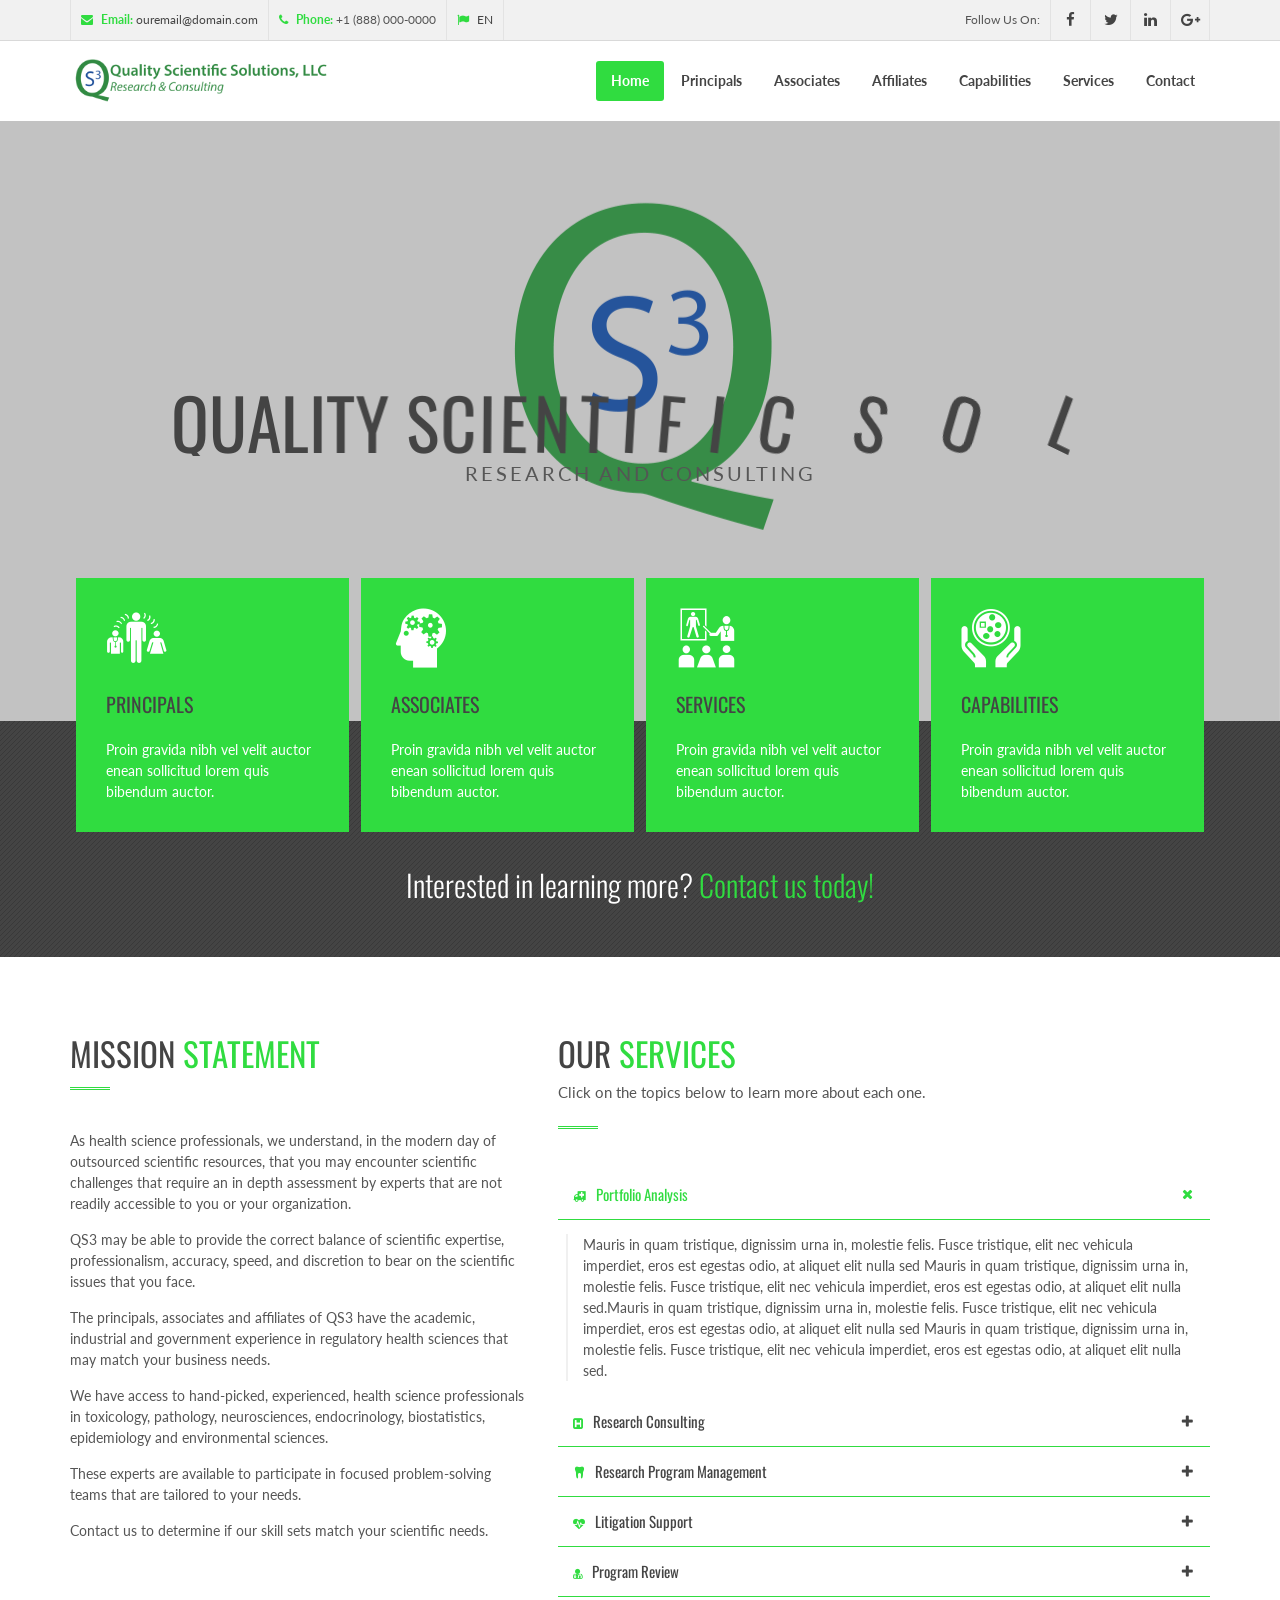
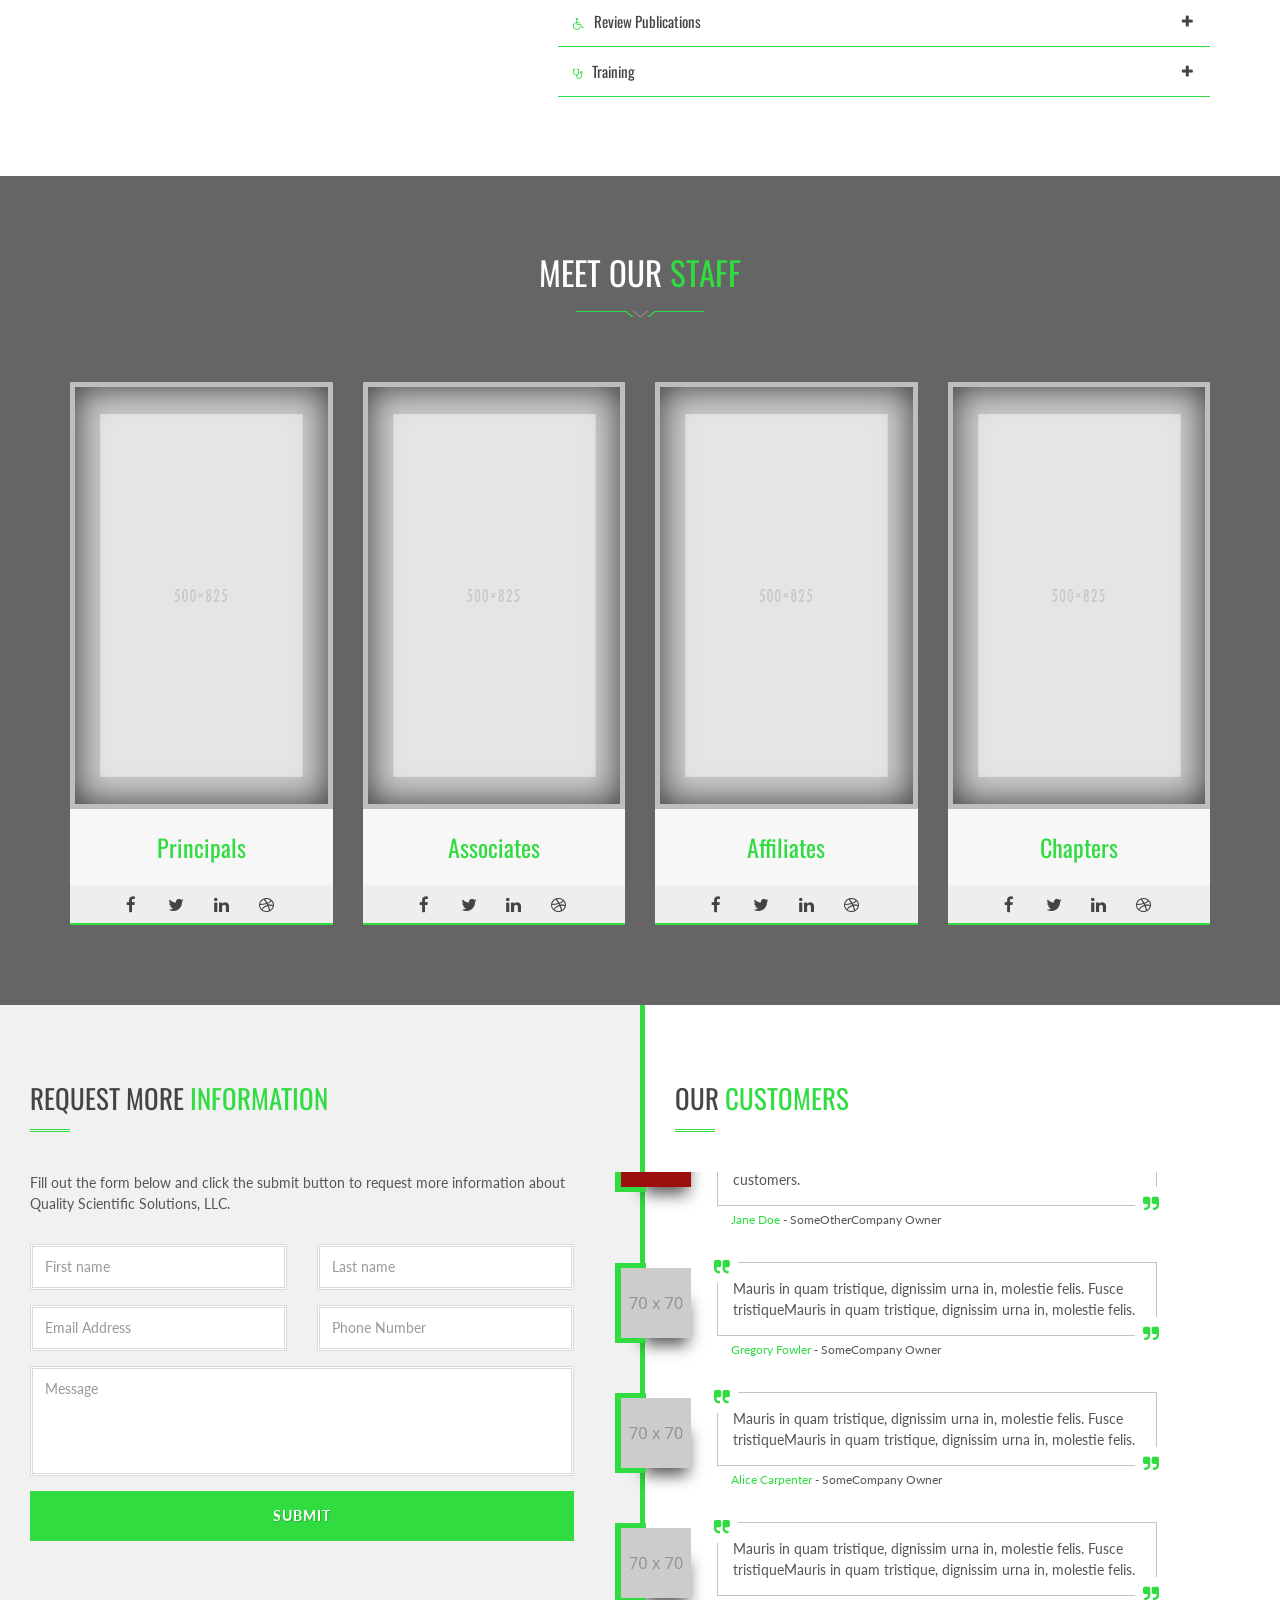
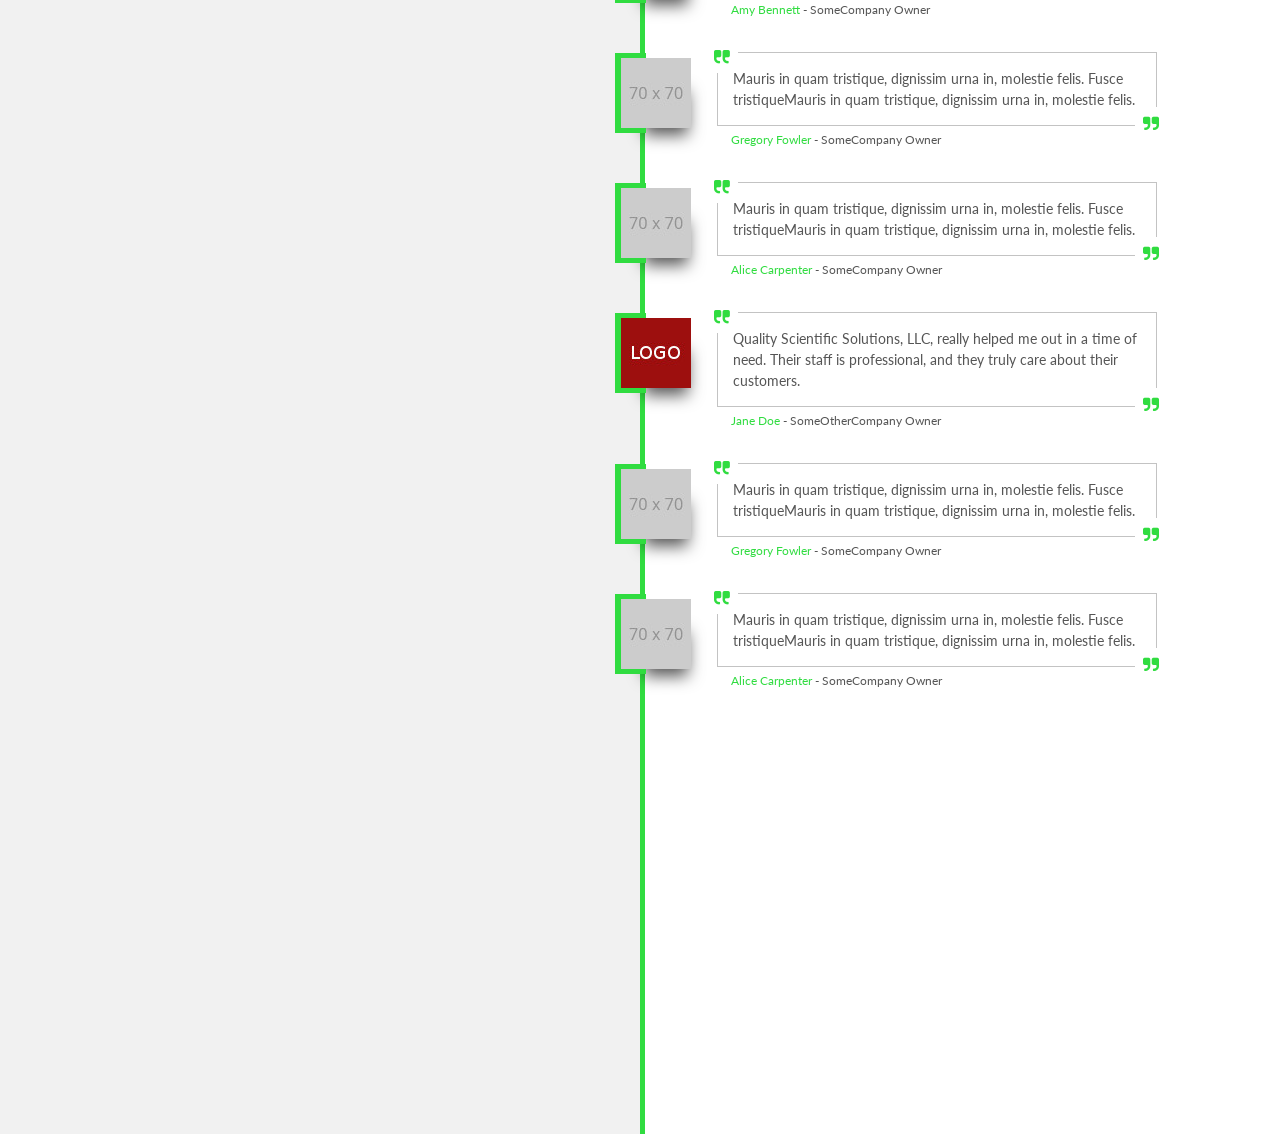
==== commit 2528903b: "added principals page, changed links, added col-md-33 for principals page" ====
--- a/index.html
+++ b/index.html
@@ -2,7 +2,7 @@
 <html>
 	<head>
 		<meta http-equiv="Content-Type" content="text/html; charset=UTF-8">
-		<title>Home Medical | BOOKRA</title>
+		<title>Home | QS3</title>
 		<meta name="description" content="BOOKRA | Multi-purpose HTML5 Template">
 		<meta name="author" content="IT-RAYS">
 
@@ -95,7 +95,7 @@
 						<nav class="top-nav boxes">
 							<ul>
 								<li class="selected"><a href="#home"><span>Home</span></a></li>
-								<li><a href="./bio_simp.html"><span>Principals</span></a></li>
+								<li><a href="./page-principals.html"><span>Principals</span></a></li>
 								<li><a href="#blog"><span>Associates</span></a></li>
 								<li><a href="#staff"><span>Affiliates</span></a></li>
 								<li><a href="#departments"><span>Capabilities</span></a></li>
@@ -757,9 +757,9 @@
 		    	<div class="footer-top">
 		    		<div class="container">
 						<p class="lg-txt f-left">
-							Our Main Goal is to Create New Design Trends For Your Next Website, It is <span class="main-color heavy">BOOKRA</span> All You Need.
+							Let our experts solve your scientific challenges today. <span class="main-color heavy">QS3</span> is here for you.
 						</p>
-						<a class="f-right btn uppercase main-gradient skew-btn" href="#"><span>Buy Now</span></a>
+						<a class="f-right btn uppercase main-gradient skew-btn" href="#"><span>Contact us today!</span></a>
 		    		</div>
 		    	</div>
 		    	<!-- footer top bar start -->
@@ -840,14 +840,14 @@
 						    <div class="col-md-3 widget_it_widget_tweets">
 						    	<h3>Twitter Feed</h3>
 						    	<div class="tweet">
-						    		<a class="twitter-timeline" href="https://twitter.com/it_rays" data-widget-id="529778322134167553"></a>
+						    	<a class="twitter-timeline" href="https://twitter.com/WVUCN">Tweets by WVUCN</a> <script async src="//platform.twitter.com/widgets.js" charset="utf-8"></script>
 						    	</div>
 						    </div>
 
 						    <div class="col-md-3 last contact-widget">
 							    <h3>Contact Us</h3>
 							    <p class="foot-about-par">
-							    	Mauris mauris ante, blandit et, ultrices a, suscipit eget, quam. Integer ut neque.
+							    	Interested in learning more about how QS3 can help? Contact us today.
 							    </p>
 							    <ul class="details">
 							    	<li><i class="fa fa-map-marker"></i><span>123 Street Name, City, Country.</span></li>
@@ -881,7 +881,7 @@
 				    <div class="container">
 			    		<div class="row">
 				    		<!-- footer copyrights left cell -->
-				    		<div class="copyrights col-md-5">© Copyrights <b class="main-color">BOOKRA</b> 2016. All rights reserved.</div>
+				    		<div class="copyrights col-md-5">© Copyright <b class="main-color">Erica Stewart</b> 2016. All rights reserved.</div>
 
 				    		<!-- footer bottom menu start -->
 						    <div class="col-md-7 last">
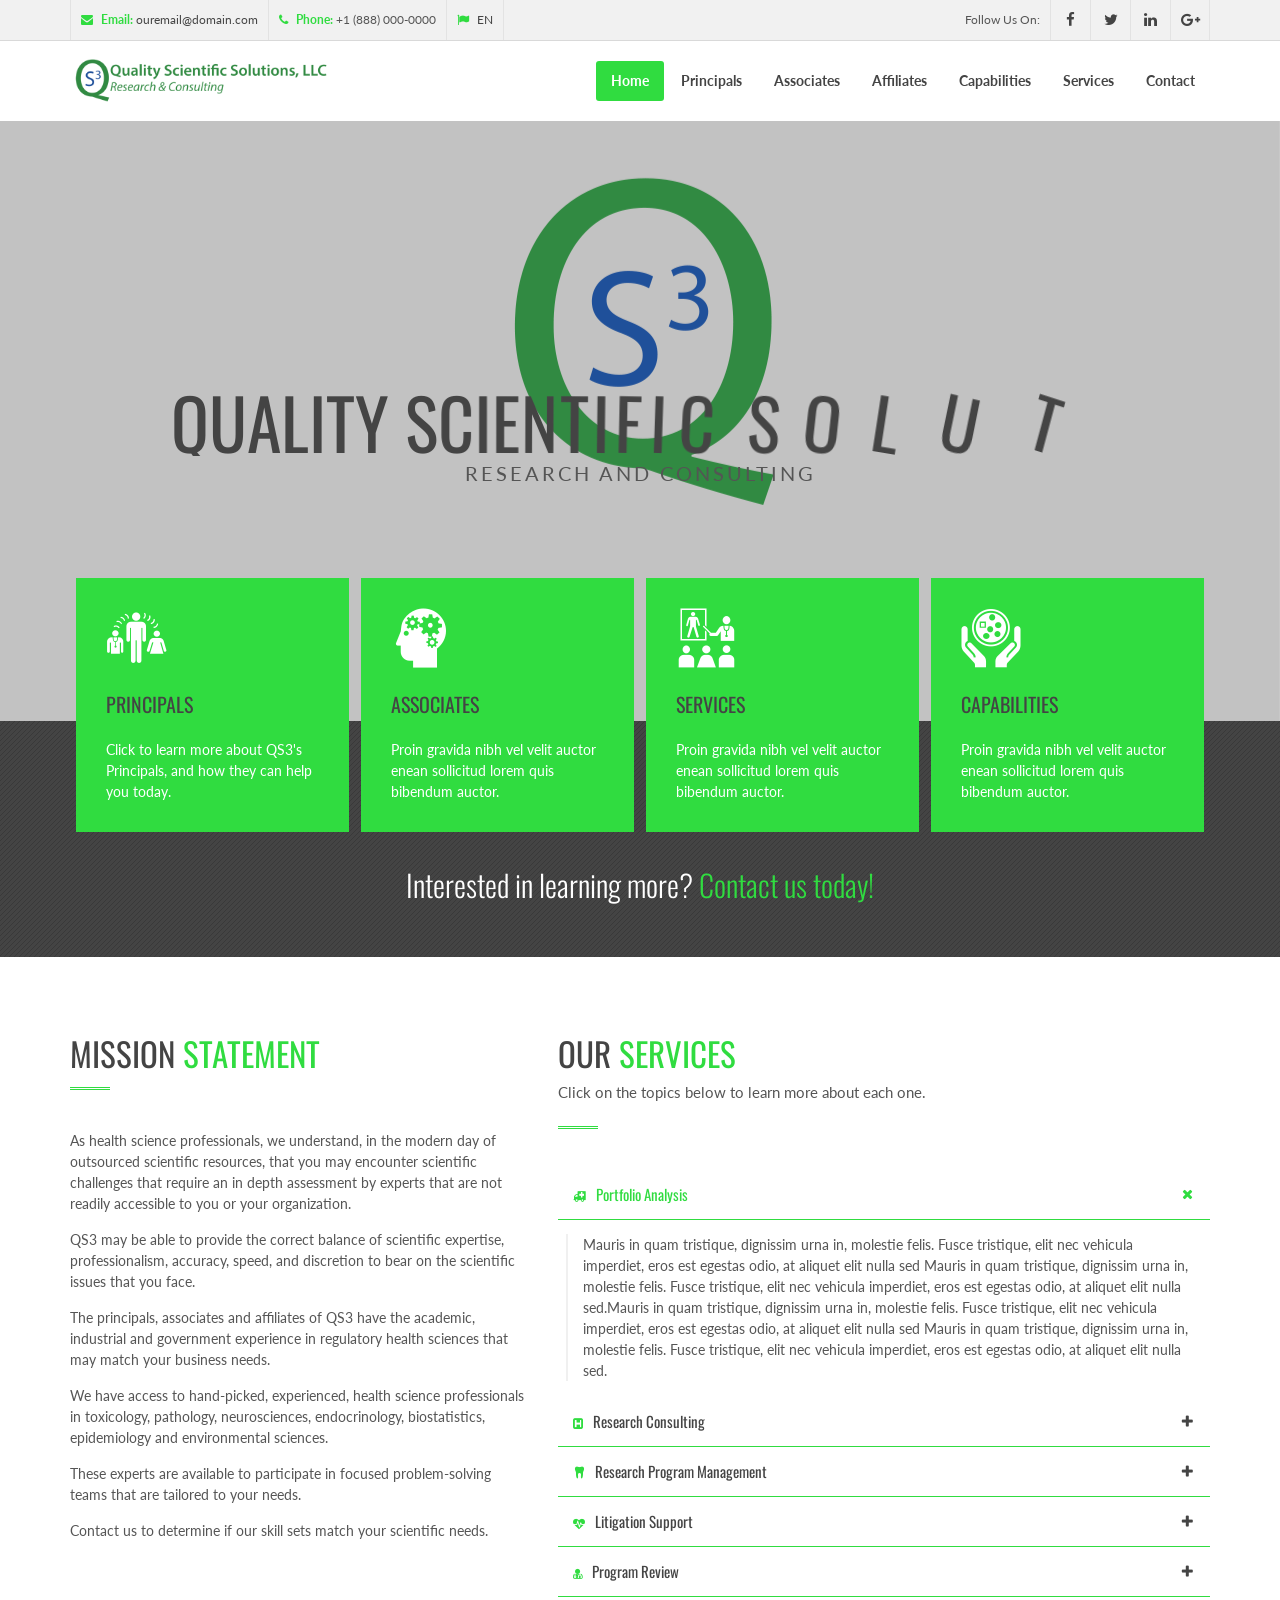
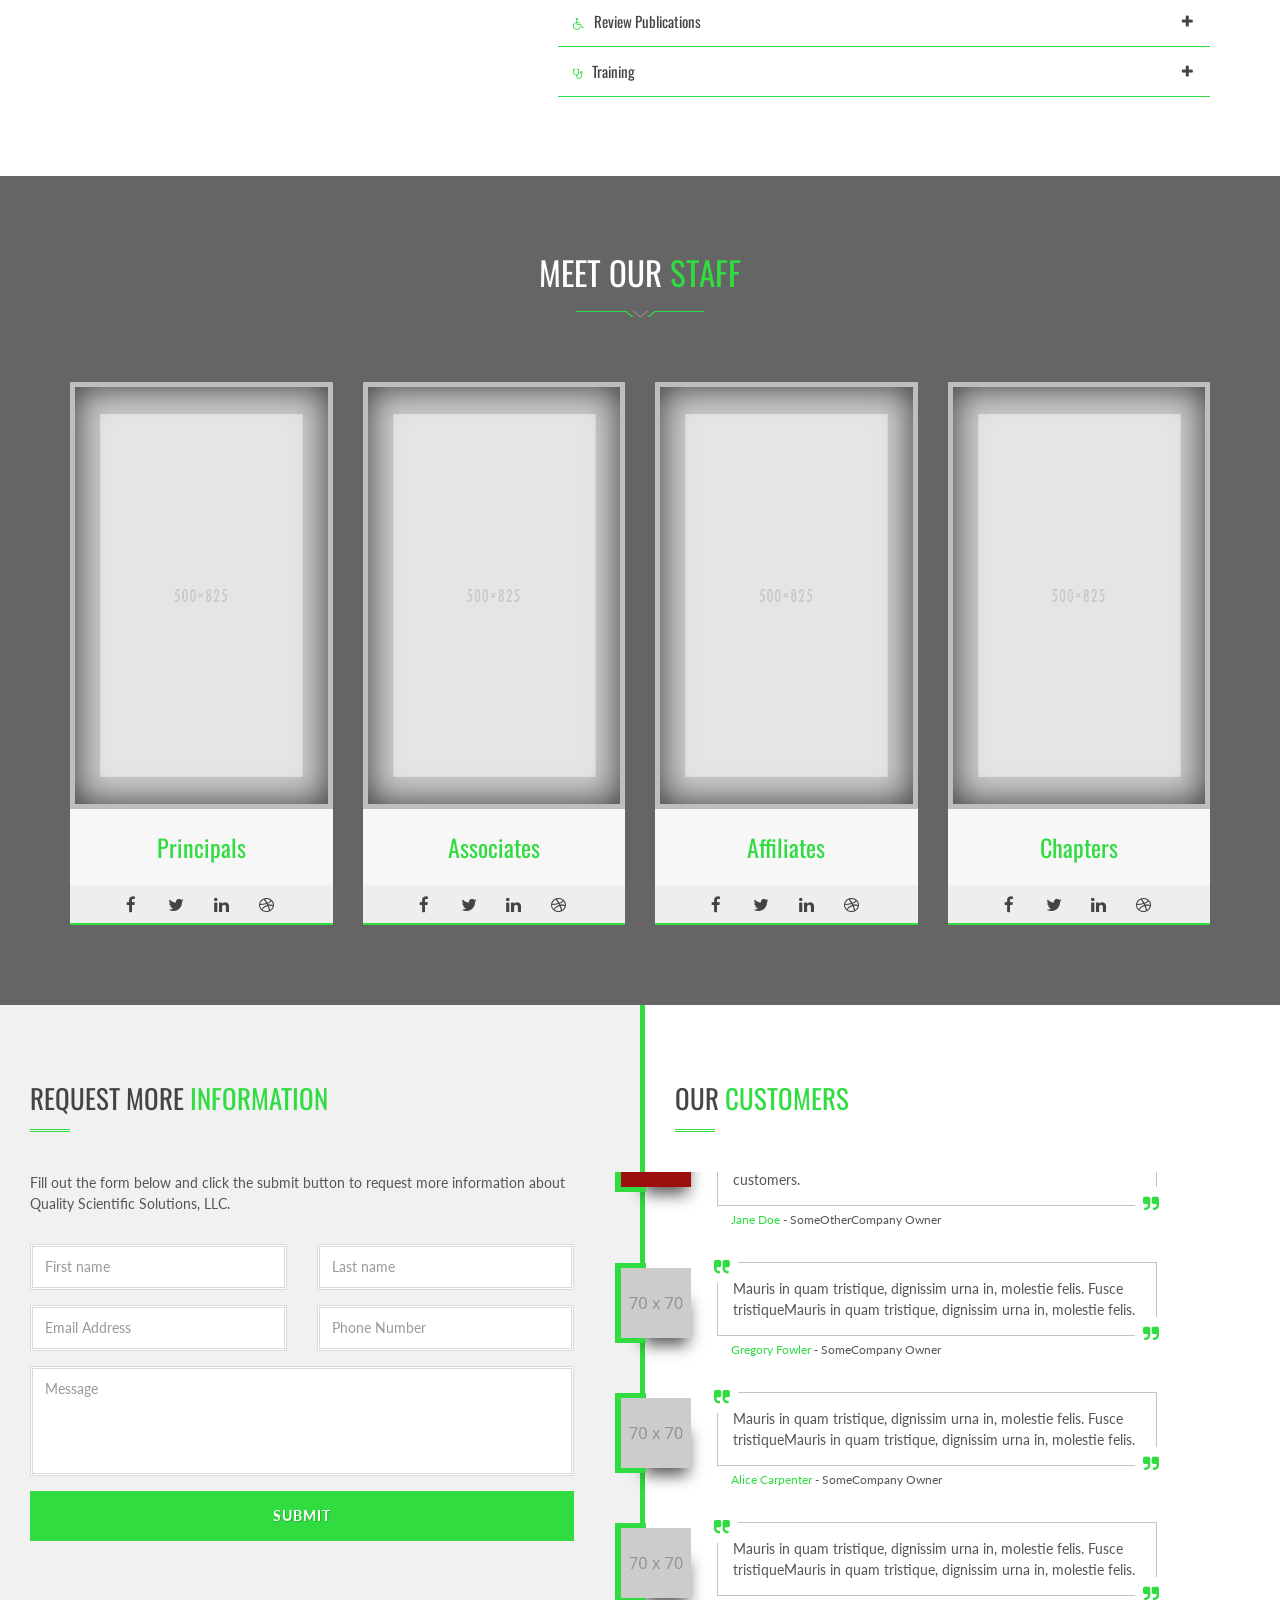
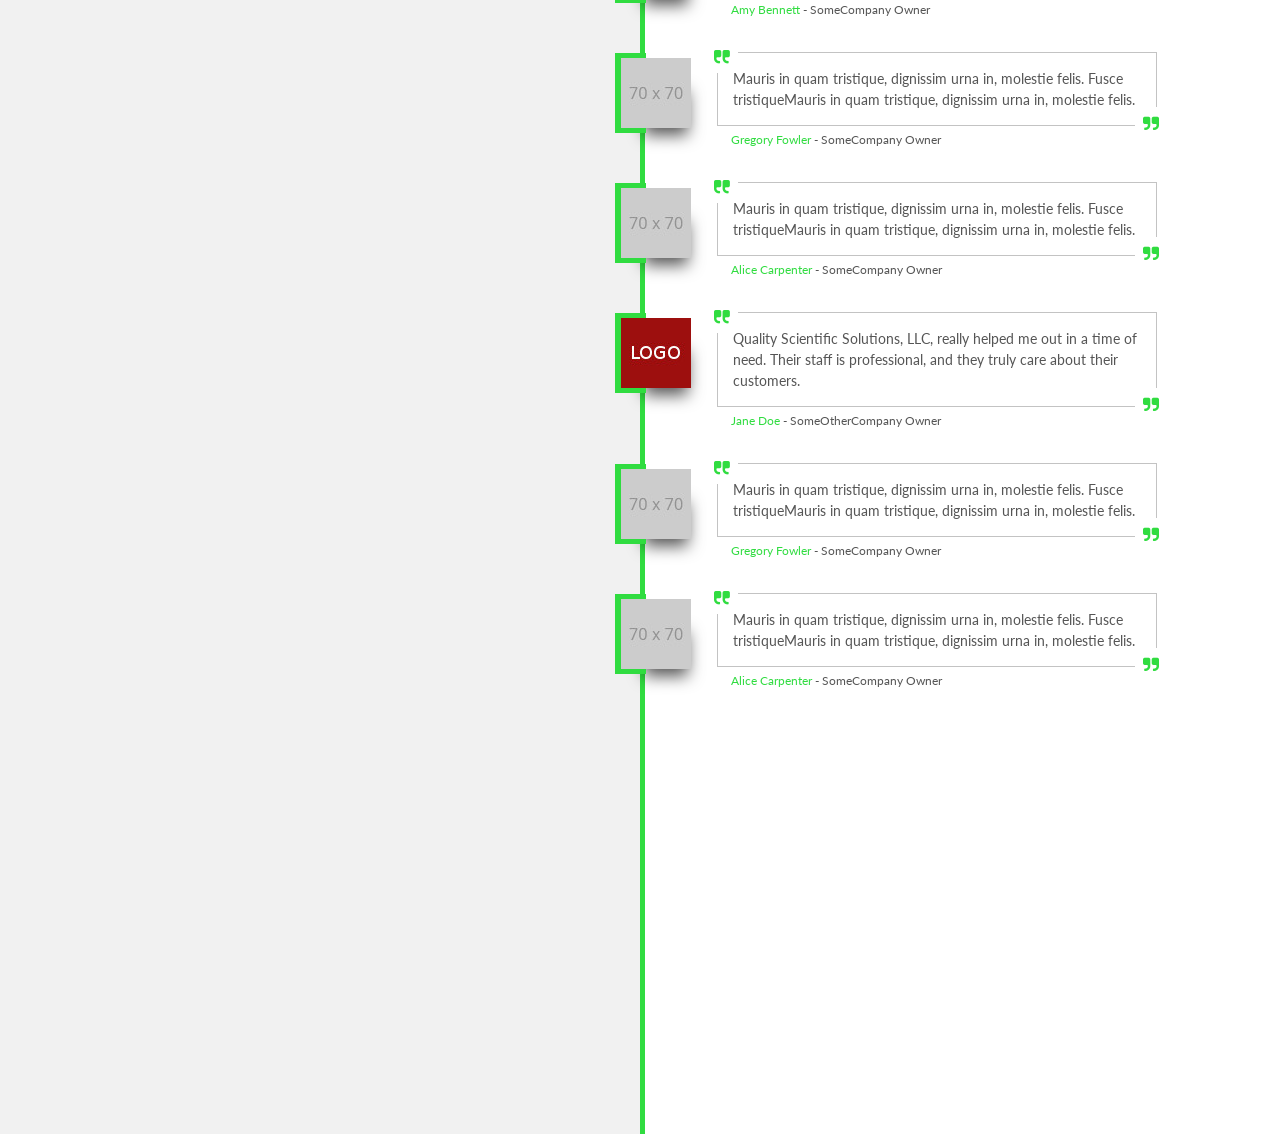
==== commit 850c371d: "created capabilities page, recreated diagram, updated principals green box on home page to create li" ====
--- a/index.html
+++ b/index.html
@@ -267,8 +267,8 @@
 								<div class="med-top-cell main-bg">
 									<div class="icon-box">
 										<i class="med-ico-interpreter-services font-60 t-left"></i>
-										<h4 class="uppercase m-t-2">Principals</h4>
-										<p>Proin gravida nibh vel velit auctor enean sollicitud lorem quis bibendum auctor.</p>
+										<a href="./page-principals.html"><h4 class="uppercase m-t-2">Principals</h4></a>
+										<p>Click to learn more about QS3's Principals, and how they can help you today.</p>
 									</div>
 								</div>
 							</div>
@@ -772,7 +772,7 @@
 						    <div class="col-md-3 first">
 							    <h3>About us</h3>
 							    <p class="foot-about-par">
-							    	BOOKRA template is a big library of pre-designed web elements which help you create website in few minutes. Each and every design element was designed for retina ready display on all kind of devices.
+							    	Mauris in quam tristique, dignissim urna in, molestie felis. Fusce tristique, elit nec vehicula imperdiet, eros est egestas odio, at aliquet elit nulla sed Mauris in quam tristique, dignissim urna in, molestie felis.
 							    </p>
 							    <div class="social-list half-icons">
 								    <a href="#"><i class="fa fa-dribbble ic-dribbble ic-colored sm-icon"></i><span>follow us</span></a>
@@ -887,10 +887,11 @@
 						    <div class="col-md-7 last">
 						    	<ul class="footer-menu f-right">
 								    <li><a href="#">Home</a></li>
-								    <li><a href="#">About</a></li>
-								    <li><a href="#">Services</a></li>
-								    <li><a href="#">Portfolio</a></li>
-								    <li><a href="#">Blog</a></li>
+								    <li><a href="./page-principals.html">Principals</a></li>
+								    <li><a href="#">Associates</a></li>
+								    <li><a href="#">Affiliates</a></li>
+								    <li><a href="#">Capabilities</a></li>
+										<li><a href="#">Services</a></li>
 								    <li><a href="#">Contact</a></li>
 							    </ul>
 						    </div>
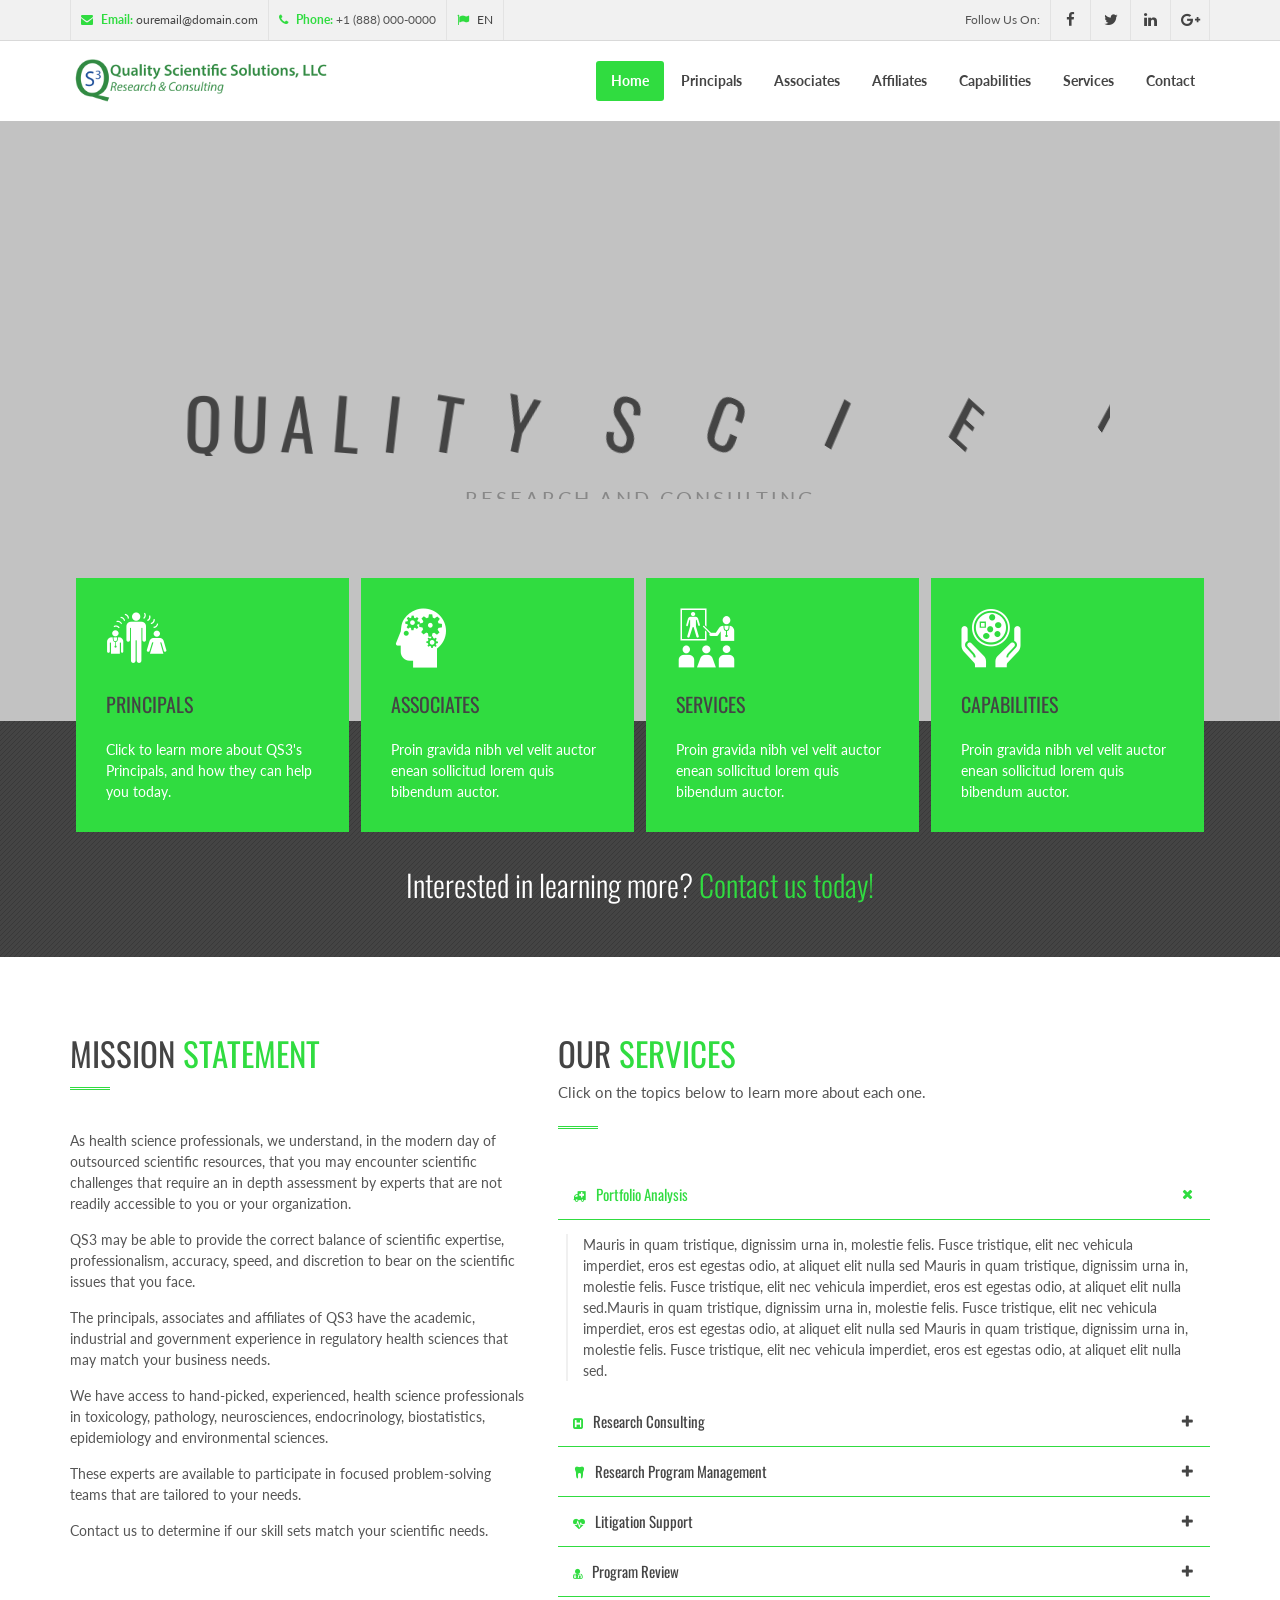
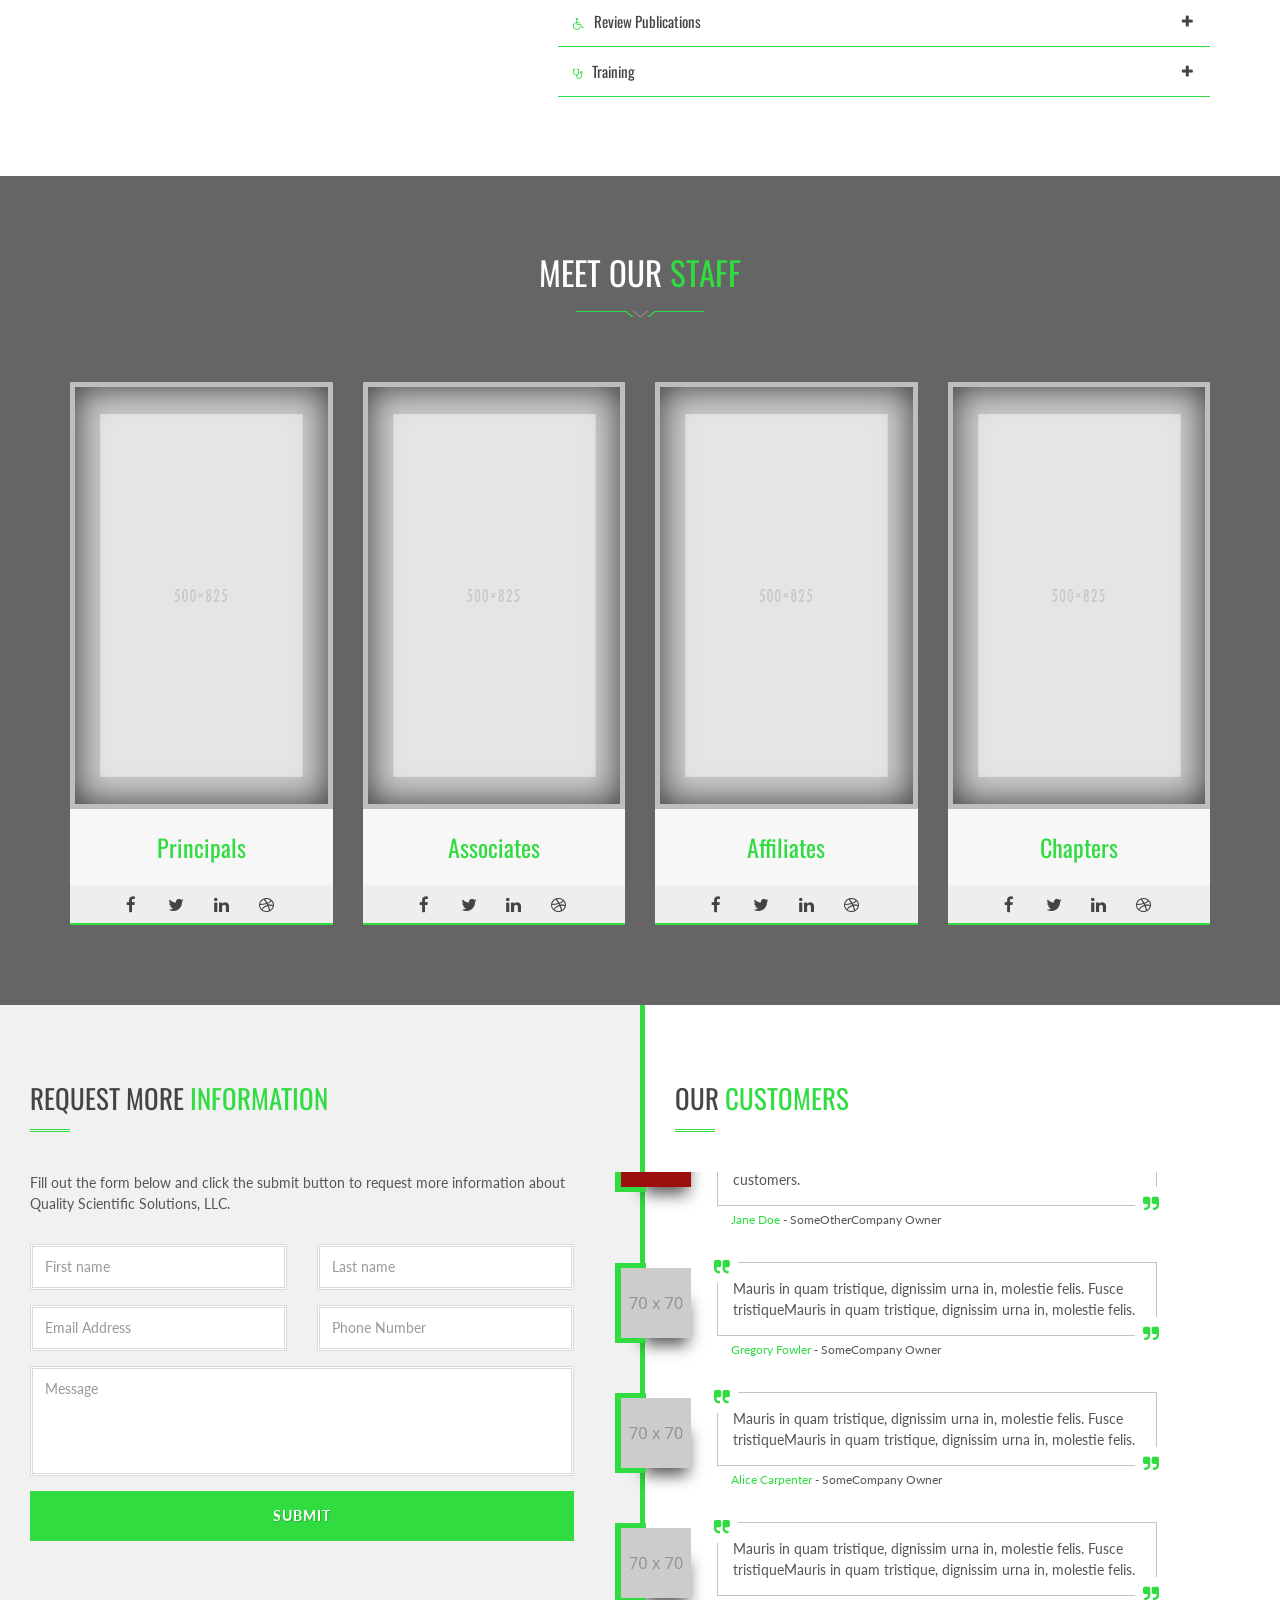
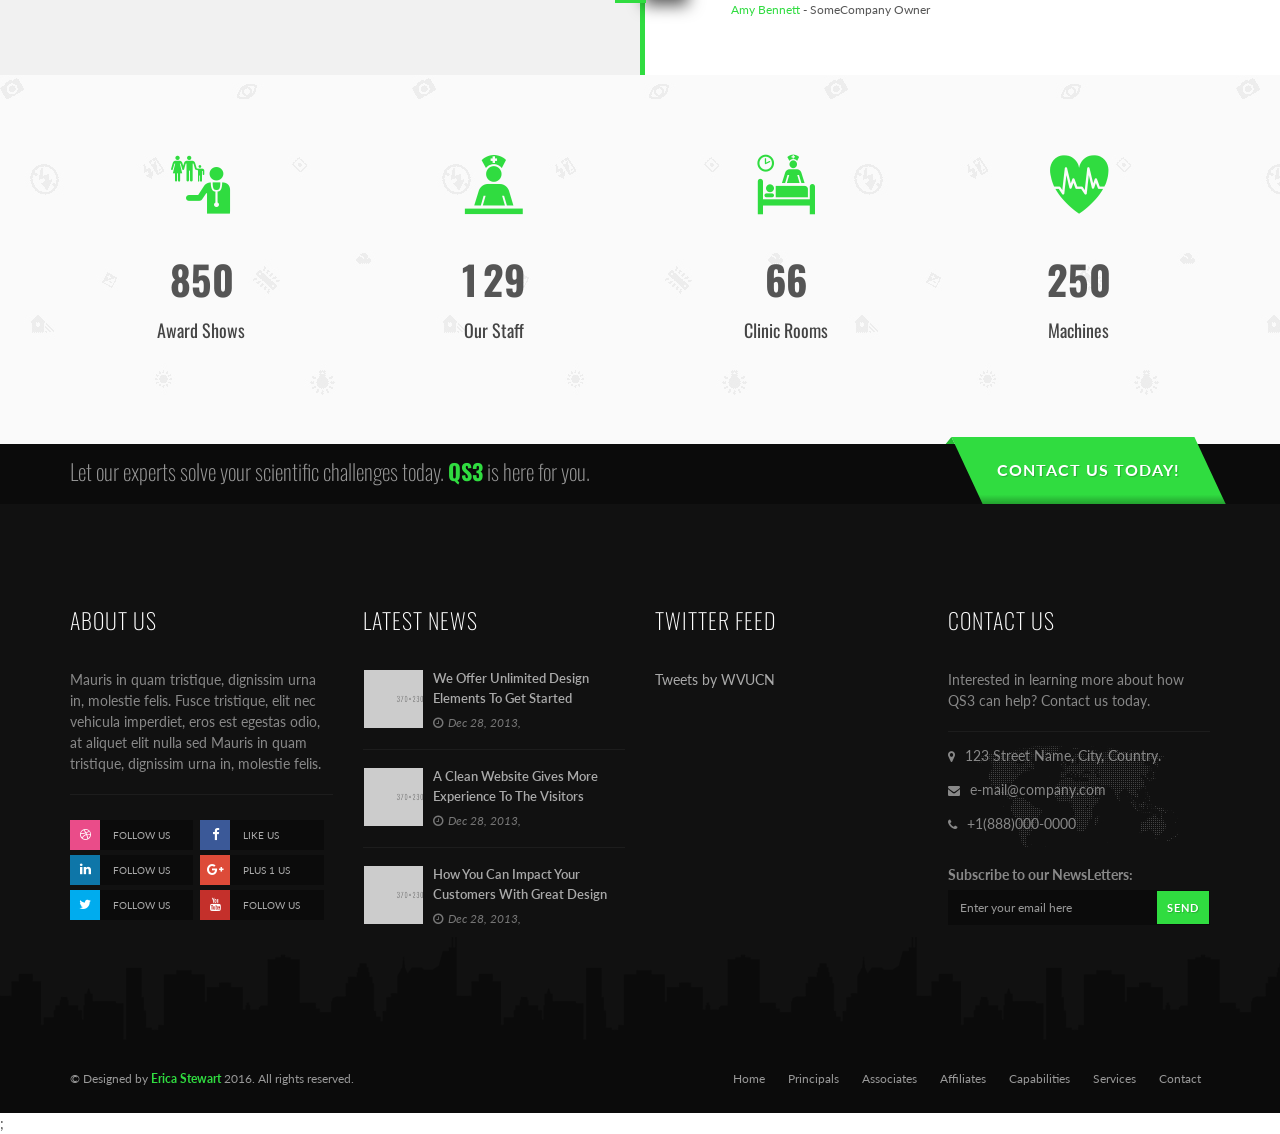
==== commit 4427c0f7: "created cooper, breckenridge, handa bio pages, updated plant and simpkins bio pages, updated princip" ====
--- a/index.html
+++ b/index.html
@@ -881,7 +881,7 @@
 				    <div class="container">
 			    		<div class="row">
 				    		<!-- footer copyrights left cell -->
-				    		<div class="copyrights col-md-5">© Copyright <b class="main-color">Erica Stewart</b> 2016. All rights reserved.</div>
+				    		<div class="copyrights col-md-5">© Designed by <b class="main-color">Erica Stewart</b> 2016. All rights reserved.</div>
 
 				    		<!-- footer bottom menu start -->
 						    <div class="col-md-7 last">
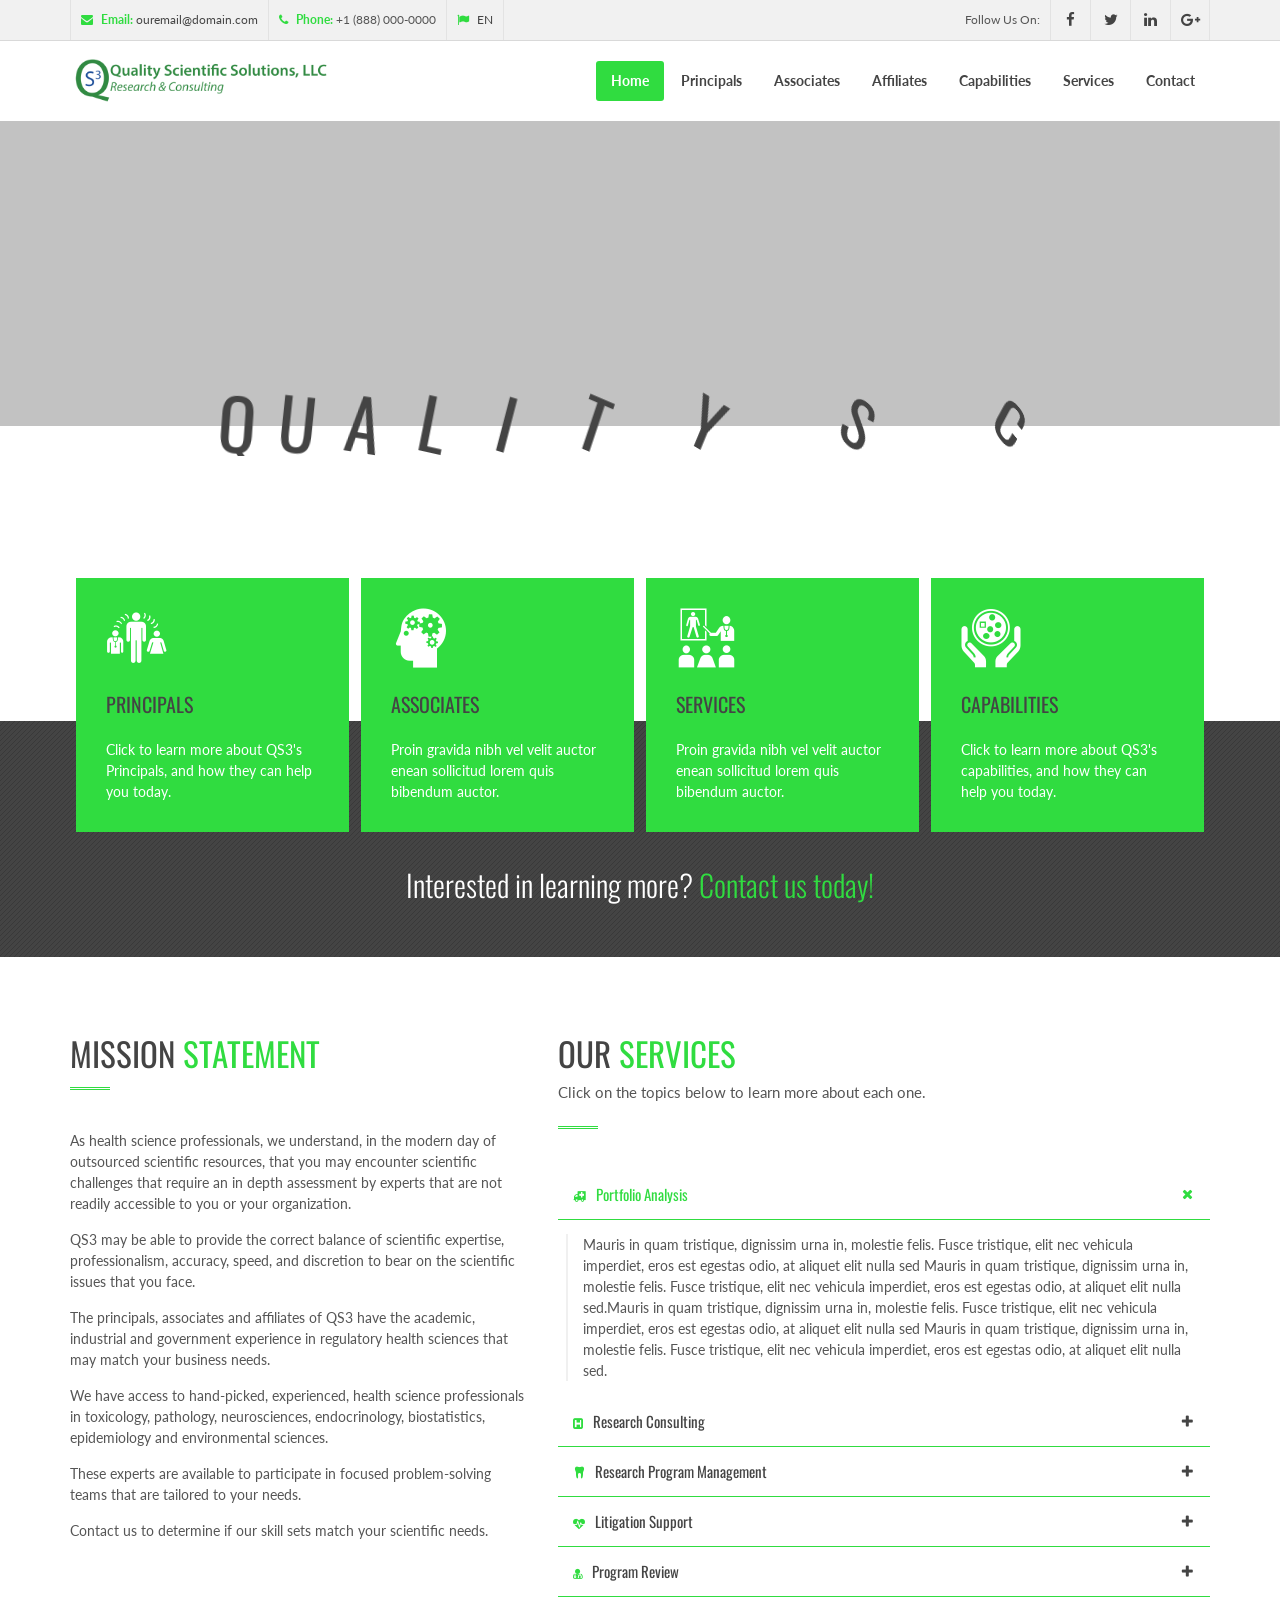
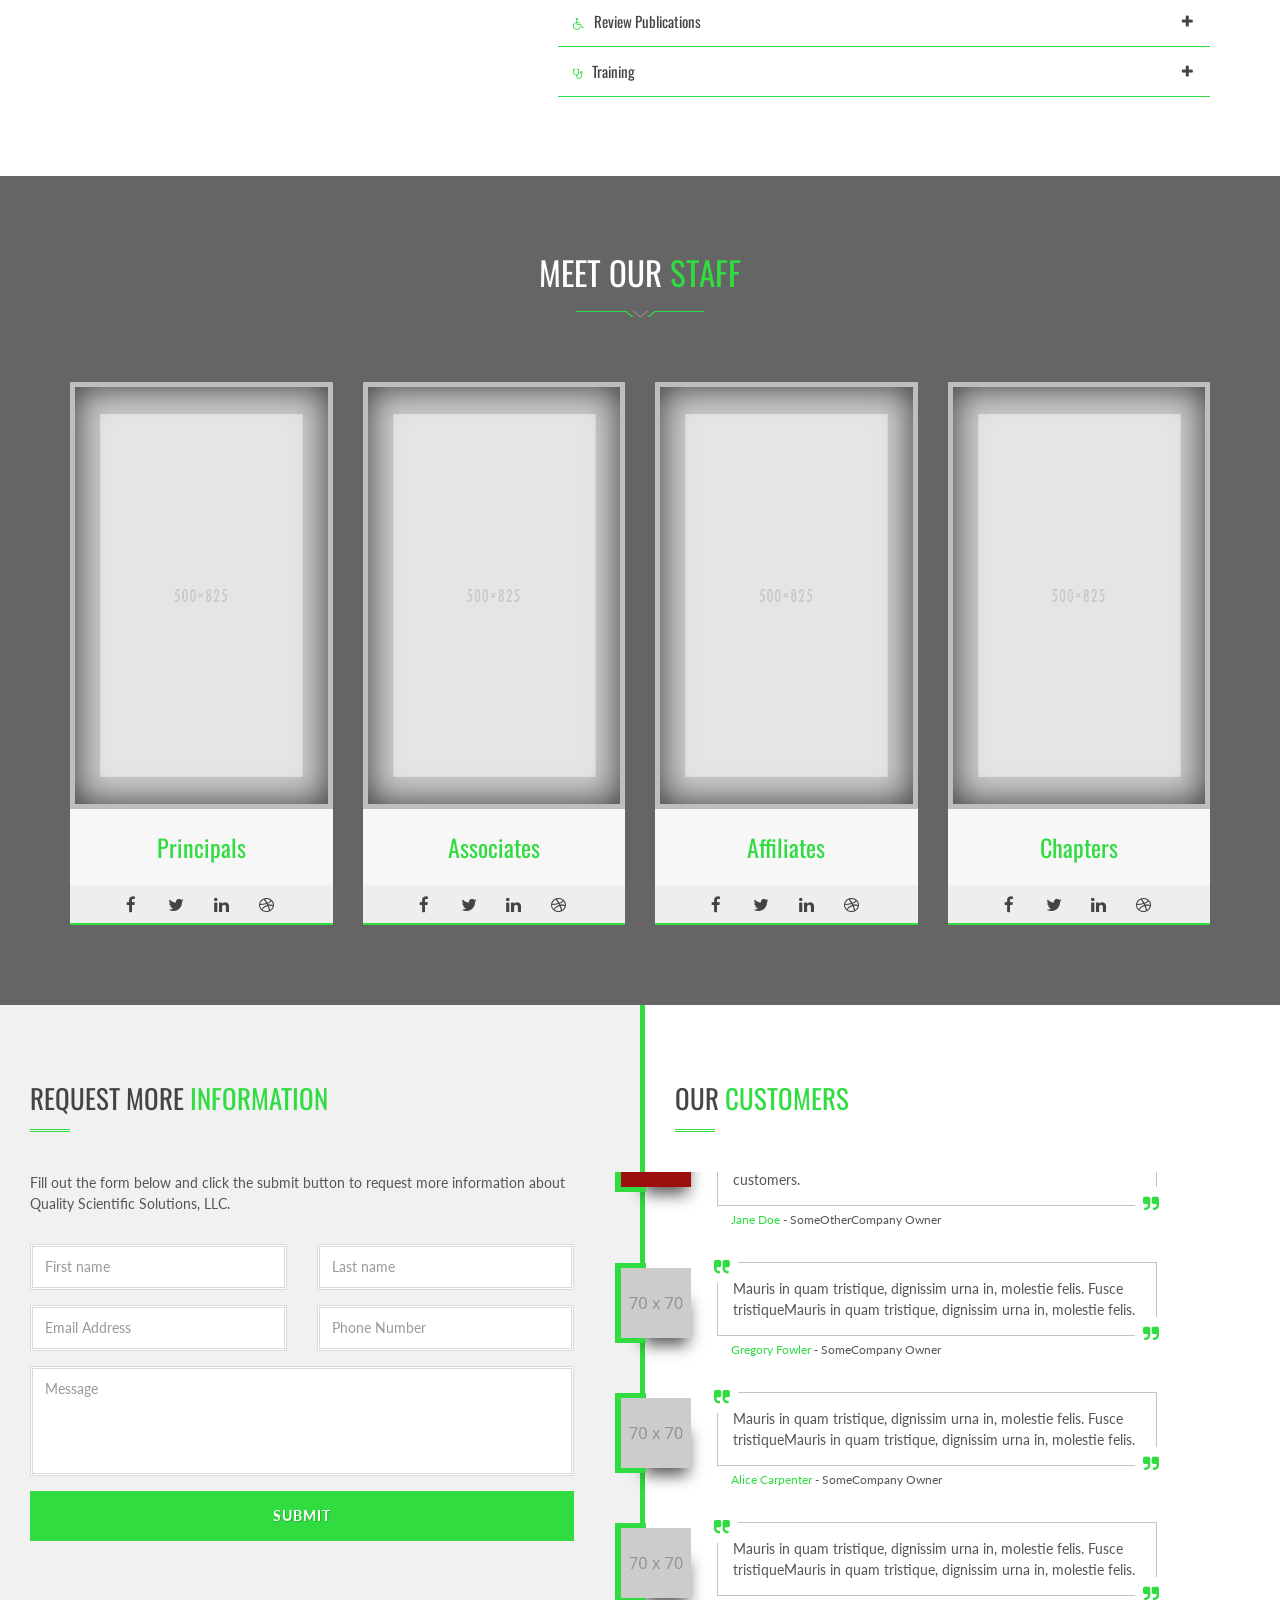
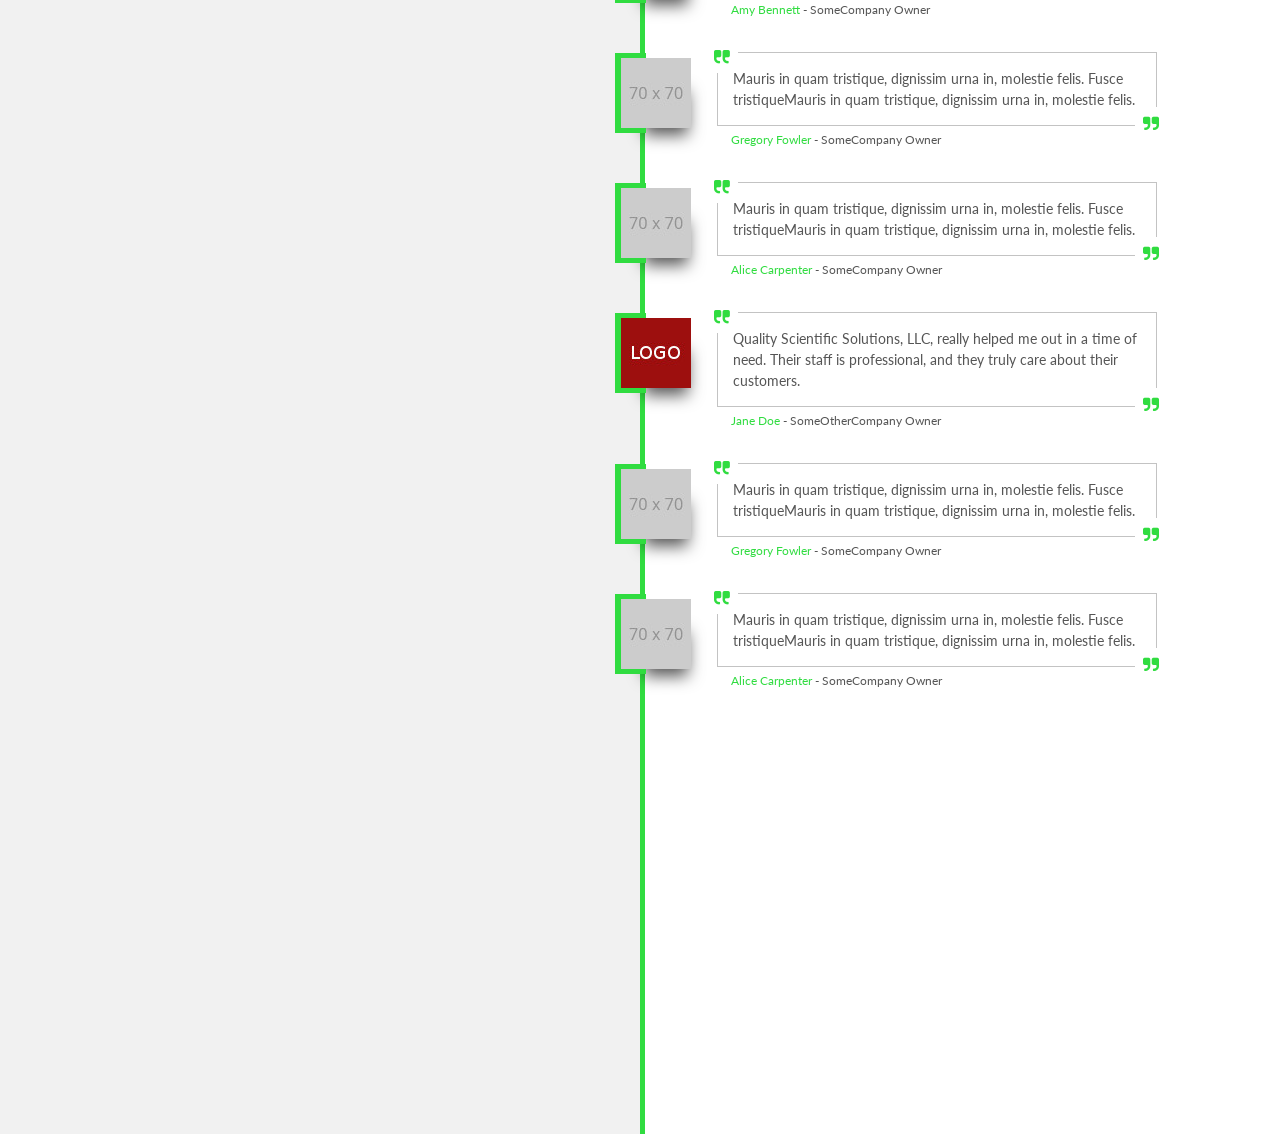
==== commit 0498c403: "added cooper cv, maj res ints; added hand biosketch and pubs; fixed home and principals tab links; c" ====
--- a/index.html
+++ b/index.html
@@ -86,7 +86,7 @@
 		    	<div class="container">
 			    	<!-- Logo start -->
 			    	<div class="logo">
-				    	<a href="index-medical.html"><img alt="" src="simpkins/imgs/qs3_logo_correct_small.png" /></a>
+				    	<a href="./index.html"><img alt="" src="simpkins/imgs/qs3_logo_correct_small.png" /></a>
 				    </div>
 				    <!-- Logo end -->
 
@@ -94,11 +94,11 @@
 						<!-- top navigation menu start -->
 						<nav class="top-nav boxes">
 							<ul>
-								<li class="selected"><a href="#home"><span>Home</span></a></li>
+								<li class="selected"><a href="./index.html"><span>Home</span></a></li>
 								<li><a href="./page-principals.html"><span>Principals</span></a></li>
-								<li><a href="#blog"><span>Associates</span></a></li>
+								<li><a href="./page-associates.html"><span>Associates</span></a></li>
 								<li><a href="#staff"><span>Affiliates</span></a></li>
-								<li><a href="#departments"><span>Capabilities</span></a></li>
+								<li><a href="./page-capabilities.html"><span>Capabilities</span></a></li>
 								<li><a href="#services"><span>Services</span></a></li>
 								<li><a href="#contact"><span>Contact</span></a></li>
 							</ul>
@@ -277,7 +277,7 @@
 								<div class="med-top-cell main-bg">
 									<div class="icon-box">
 										<i class="med-ico-mental-health font-60 t-left"></i>
-										<h4 class="uppercase m-t-2">Associates</h4>
+										<a href="./page-associates.html"><h4 class="uppercase m-t-2">Associates</h4></a>
 										<p>Proin gravida nibh vel velit auctor enean sollicitud lorem quis bibendum auctor.</p>
 									</div>
 								</div>
@@ -295,10 +295,11 @@
 
 							<div class="col-md-3">
 								<div class="med-top-cell main-bg">
+										<a href="./page-capabilities.html"></a>
 									<div class="icon-box">
-										<i class="med-ico-oncology font-60 t-left"></i>
-										<h4 class="uppercase m-t-2">Capabilities</h4>
-										<p>Proin gravida nibh vel velit auctor enean sollicitud lorem quis bibendum auctor.</p>
+											<i class="med-ico-oncology font-60 t-left"></i>
+										<a href="./page-capabilities.html"><h4 class="uppercase m-t-2">Capabilities</h4></a>
+										<p>Click to learn more about QS3's capabilities, and how they can help you today.</p>
 									</div>
 								</div>
 							</div>
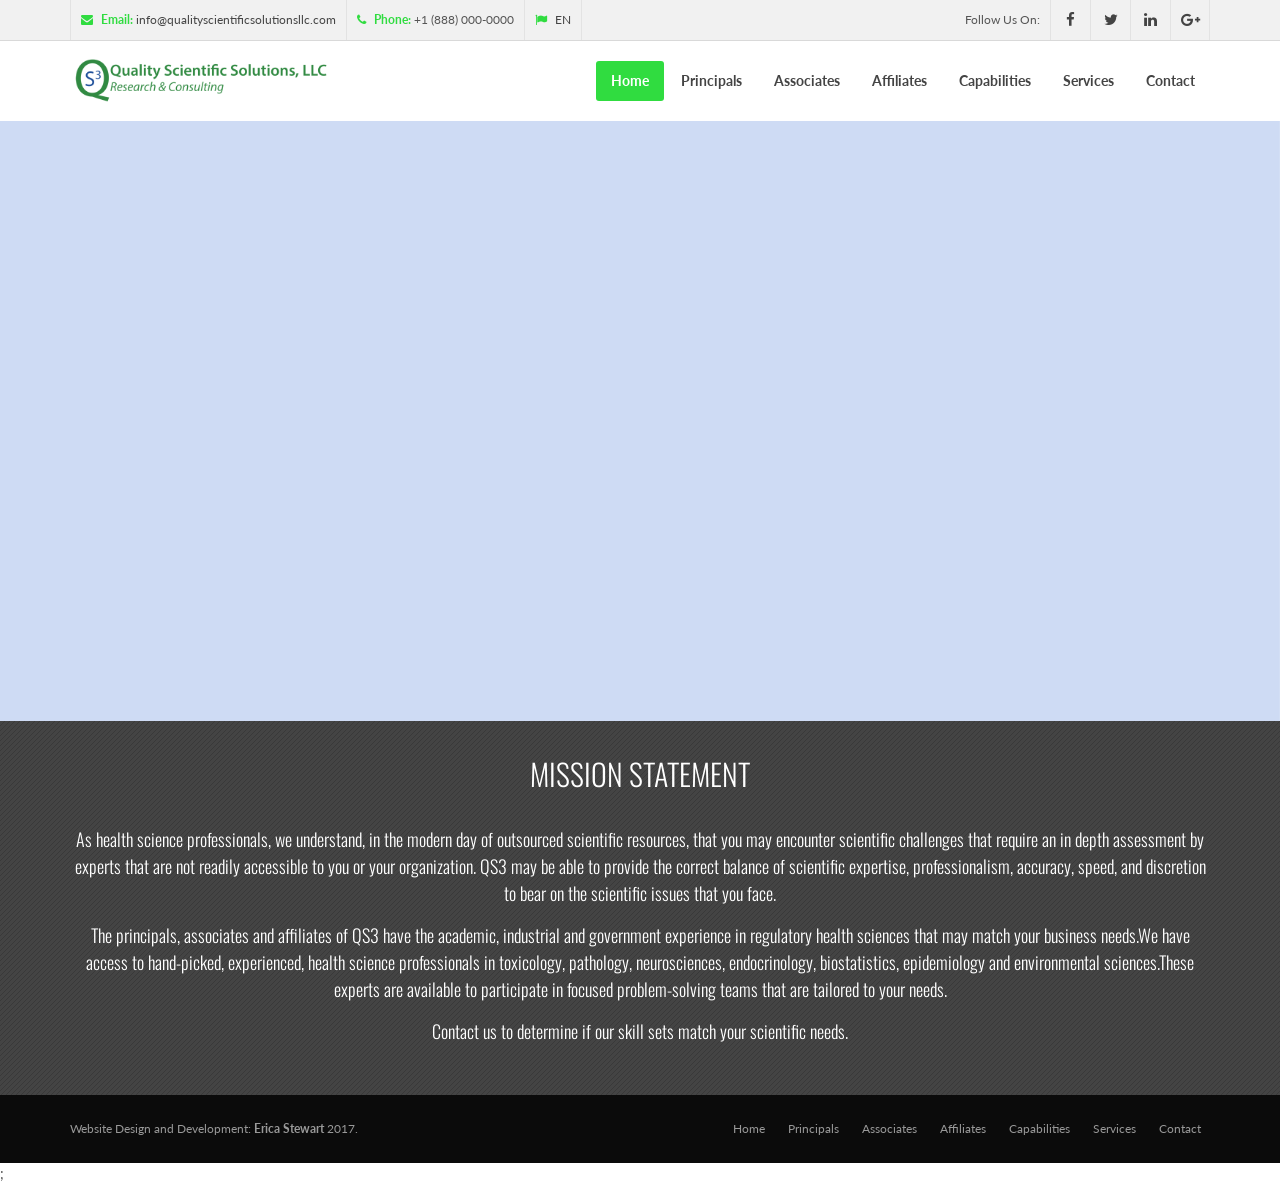
==== commit 702a20ea: "redesigned home page, redesigned footer, added handa photo, breck photo, made contact file" ====
--- a/index.html
+++ b/index.html
@@ -3,7 +3,7 @@
 	<head>
 		<meta http-equiv="Content-Type" content="text/html; charset=UTF-8">
 		<title>Home | QS3</title>
-		<meta name="description" content="BOOKRA | Multi-purpose HTML5 Template">
+	<!--	<meta name="description" content="BOOKRA | Multi-purpose HTML5 Template">
 		<meta name="author" content="IT-RAYS">
 
 		<!-- Devices Meta -->
@@ -48,11 +48,11 @@
 				<div class="container">
 
 					<ul class="top-info f-left">
-					    <li><i class="fa fa-envelope main-color"></i><b class="main-color">Email:</b> <a href="#">ouremail@domain.com</a></li>
+					    <li><i class="fa fa-envelope main-color"></i><b class="main-color">Email:</b> <a href="#">info@qualityscientificsolutionsllc.com</a></li>
 					    <li><i class="fa fa-phone main-color"></i><b class="main-color">Phone:</b> +1 (888) 000-0000</li>
 					    <li class="dropdown language-selector">
 							<a href="#" class="dropdown-toggle" data-toggle="dropdown" data-close-others="true"><i class="fa fa-flag main-color"></i>EN</a>
-							<ul class="dropdown-menu">
+						<!--	<ul class="dropdown-menu">
 								<li>
 									<a href="#">AR</a>
 								</li>
@@ -65,7 +65,7 @@
 								<li>
 									<a href="#">RU</a>
 								</li>
-							</ul>
+							</ul>-->
 						</li>
 				    </ul>
 
@@ -112,20 +112,20 @@
 		    <!-- Content start -->
 	    	<div class="pageContent">
 
-	    		<div id="slider_wrapper" class="rev_slider_wrapper fullwidthbanner-container">
-					<div id="slider" class="rev_slider fullwidthabanner">
+	    	<!--	<div id="slider_wrapper" class="rev_slider_wrapper fullwidthbanner-container">-->
+					<div id="slider" class="rev_slider">
 						<ul>
 
 							<!-- SLIDE  -->
 							<li data-index="rs-2432" data-transition="fade" data-slotamount="default" data-easein="default" data-easeout="default" data-masterspeed="1500" data-saveperformance="off">
 								<!-- MAIN IMAGE -->
-								<img src="assets/images/demos/medical/home-hero-grey.jpg" alt="" data-bgposition="0 0" data-bgrepeat="no-repeat" data-bgfit="cover" data-bgparallax="10" class="rev-slidebg" data-no-retina>
+								<img src="assets/images/demos/medical/home-hero-lblue.jpg" alt="" data-bgposition="0 0" data-bgrepeat="no-repeat" data-bgfit="cover" data-bgparallax="10" class="rev-slidebg" data-no-retina>
 								<!-- LAYERS -->
 
 								<!-- LAYER NR. 1 -->
 								<h2 class="tp-caption uppercase tp-resizeme rs-parallaxlevel-0"
 									data-x="['center','center','center','center']" data-hoffset="['0','0','0','0']"
-									data-y="['middle','middle','middle','middle']" data-voffset="['0','0','0','0']"
+									data-y="['bottom','middle','middle','middle']" data-voffset="['100','0','0','0']"
 									data-fontsize="['70','70','50','40']"
 									data-lineheight="['70','70','60','50']"
 									data-width="none"
@@ -147,7 +147,7 @@
 								<!-- LAYER NR. 2 -->
 								<div class="tp-caption uppercase tp-resizeme rs-parallaxlevel-0"
 									data-x="['center','center','center','center']" data-hoffset="['0','0','0','0']"
-									data-y="['middle','middle','middle','middle']" data-voffset="['52','52','52','51']"
+									data-y="['bottom','middle','middle','middle']" data-voffset="['52','52','52','51']"
 									data-width="['auto','auto','600','300']"
 									data-fontsize="['20','18','15','15']"
 									data-lineheight="['25','25','20','20']"
@@ -259,16 +259,16 @@
 
 				<div class="clearfix"></div>
 
-	    		<div class="pattern-line-1 lg-padding dark-bg p-b-3">
+	    		<div class="pattern-line-1 dark-bg p-b-3">
 					<div class="container">
-						<div class="row-eq-height">
+												<!--<div class="row-eq-height">-->
 <!--Use this for the medical icons: http://samcome.github.io/webfont-medical-icons/-->
-							<div class="col-md-3">
+						<!--	<div class="col-md-3">
 								<div class="med-top-cell main-bg">
 									<div class="icon-box">
 										<i class="med-ico-interpreter-services font-60 t-left"></i>
-										<a href="./page-principals.html"><h4 class="uppercase m-t-2">Principals</h4></a>
-										<p>Click to learn more about QS3's Principals, and how they can help you today.</p>
+										<h4 class="uppercase m-t-2">Principals</h4>
+										<p>Proin gravida nibh vel velit auctor enean sollicitud lorem quis bibendum auctor.</p>
 									</div>
 								</div>
 							</div>
@@ -277,7 +277,7 @@
 								<div class="med-top-cell main-bg">
 									<div class="icon-box">
 										<i class="med-ico-mental-health font-60 t-left"></i>
-										<a href="./page-associates.html"><h4 class="uppercase m-t-2">Associates</h4></a>
+										<h4 class="uppercase m-t-2">Associates</h4>
 										<p>Proin gravida nibh vel velit auctor enean sollicitud lorem quis bibendum auctor.</p>
 									</div>
 								</div>
@@ -295,163 +295,35 @@
 
 							<div class="col-md-3">
 								<div class="med-top-cell main-bg">
-										<a href="./page-capabilities.html"></a>
 									<div class="icon-box">
-											<i class="med-ico-oncology font-60 t-left"></i>
-										<a href="./page-capabilities.html"><h4 class="uppercase m-t-2">Capabilities</h4></a>
-										<p>Click to learn more about QS3's capabilities, and how they can help you today.</p>
-									</div>
-								</div>
-							</div>
-
-						</div>
-						<div class="">
-								<h2 class="t-center light-font white m-t-3">Interested in learning more? <span class="main-color">Contact us today!</span></h2>
-							</div>
+										<i class="med-ico-oncology font-60 t-left"></i>
+										<h4 class="uppercase m-t-2">Capabilities</h4>
+										<p>Proin gravida nibh vel velit auctor enean sollicitud lorem quis bibendum auctor.</p>
+									</div>
+								</div>
+							</div>
+
+						</div>-->
+
+							<h2 class="t-center light-font white m-t-3"><p class="m-t-3">
+								MISSION STATEMENT
+							</h2>
+							<h4 class="t-center light-font white m-t-3"><p class="m-t-3">
+									As health science professionals, we understand, in the modern day of outsourced scientific resources, that you may encounter scientific challenges that require an in depth assessment by experts that are not readily accessible to you or your organization. QS3 may be able to provide the correct balance of scientific expertise, professionalism, accuracy, speed, and discretion to bear on the scientific issues that you face.</p>
+									<p>The principals, associates and affiliates of QS3 have the academic, industrial and government experience in regulatory health sciences  that may match your business needs.We have access to hand‐picked, experienced, health science professionals in toxicology, pathology, neurosciences, endocrinology, biostatistics, epidemiology and environmental sciences.These experts are available to participate in focused problem‐solving teams that are tailored to your needs. </p>
+									<p>Contact us to determine if our skill sets match your scientific needs.</p>
+							</h4>
+
+
 					</div>
 				</div>
 
-				<div class="md-padding">
-					<div class="container">
-						<div class="row">
-							<div class="col-md-5">
-								<div class="heading style3">
-									<h3 class="uppercase">Mission  <span class="main-color">Statement</span></h3>
-								</div>
-
-								<!--<img alt="" src="assets/images/demos/medical/about.jpg">-->
-
-								<p class="m-t-3">
-									As health science professionals, we understand, in the modern day of outsourced scientific resources, that you may encounter scientific challenges that require an in depth assessment by experts that are not readily accessible to you or your organization. </p>
- 									<p>QS3 may be able to provide the correct balance of scientific expertise, professionalism, accuracy, speed, and discretion to bear on the scientific issues that you face.</p>
-									<p>The principals, associates and affiliates of QS3 have the academic, industrial and government experience in regulatory health sciences  that may match your business needs.</p>
-									<p>We have access to hand‐picked, experienced, health science professionals in toxicology, pathology, neurosciences, endocrinology, biostatistics, epidemiology and environmental sciences.	 </p>
-									<p>These experts are available to participate in focused problem‐solving teams that are tailored to your needs. </p>
-									<p>Contact us to determine if our skill sets match your scientific needs.</p>
-
-								<!--<div class="progress-bars xxs-line m-t-3">
-
-									<h5 class="bar-title">Operation Theater</h5>
-									<div class="progress">
-									  <div class="progress-bar progress-bar-success" role="progressbar" aria-valuenow="80" aria-valuemin="0" aria-valuemax="100">
-									    <span>80%</span>
-									  </div>
-									</div>
-
-									<h5 class="bar-title">Emergency Services</h5>
-									<div class="progress">
-									  <div class="progress-bar progress-bar-info" role="progressbar" aria-valuenow="70" aria-valuemin="0" aria-valuemax="100">
-									    <span>70%</span>
-									  </div>
-									</div>
-
-									<h5 class="bar-title">Rehabilitation Center</h5>
-									<div class="progress">
-									  <div class="progress-bar progress-bar-warning " role="progressbar" aria-valuenow="90" aria-valuemin="0" aria-valuemax="100">
-									    <span>90%</span>
-									</div>
-								  </div>
-
-							  </div>-->
-
-							</div>
-							<div class="col-md-7">
-								<div class="heading style3">
-									<h3 class="uppercase">Our <span class="main-color">Services</span></h3>
-									<p>Click on the topics below to learn more about each one.</p>
-								</div>
-
-								<div id="acc_8" class="accordion bottom-border colored">
-
-									<div class="panel">
-										<h5 class="acc-head">
-											<a href="#xx1" data-toggle="collapse" data-parent="#acc_8"><i class="fa fa-ambulance main-color"></i>Portfolio Analysis</a>
-										</h5>
-										<div class="acc-body collapsed in" id="xx1">
-											<div class="acc-content">
-												Mauris in quam tristique, dignissim urna in, molestie felis. Fusce tristique, elit nec vehicula imperdiet, eros est egestas odio, at aliquet elit nulla sed Mauris in quam tristique, dignissim urna in, molestie felis. Fusce tristique, elit nec vehicula imperdiet, eros est egestas odio, at aliquet elit nulla sed.Mauris in quam tristique, dignissim urna in, molestie felis. Fusce tristique, elit nec vehicula imperdiet, eros est egestas odio, at aliquet elit nulla sed Mauris in quam tristique, dignissim urna in, molestie felis. Fusce tristique, elit nec vehicula imperdiet, eros est egestas odio, at aliquet elit nulla sed.
-											</div>
-										</div>
-									</div>
-
-									<div class="panel">
-										<h5 class="acc-head">
-											<a href="#xx2" class="collapsed" data-toggle="collapse" data-parent="#acc_8"><i class="fa fa-h-square main-color"></i>Research Consulting</a>
-										</h5>
-										<div class="acc-body collapse" id="xx2">
-											<div class="acc-content">
-												Mauris in quam tristique, dignissim urna in, molestie felis. Fusce tristique, elit nec vehicula imperdiet, eros est egestas odio, at aliquet elit nulla sed Mauris in quam tristique, dignissim urna in, molestie felis. Fusce tristique, elit nec vehicula imperdiet, eros est egestas odio, at aliquet elit nulla sed.Mauris in quam tristique, dignissim urna in, molestie felis. Fusce tristique, elit nec vehicula imperdiet, eros est egestas odio, at aliquet elit nulla sed Mauris in quam tristique, dignissim urna in, molestie felis. Fusce tristique, elit nec vehicula imperdiet, eros est egestas odio, at aliquet elit nulla sed.
-											</div>
-										</div>
-									</div>
-
-									<div class="panel">
-										<h5 class="acc-head">
-											<a href="#xx3" class="collapsed" data-toggle="collapse" data-parent="#acc_8"><i class="med-ico-dental main-color"></i>Research Program Management</a>
-										</h5>
-										<div class="acc-body collapse" id="xx3">
-											<div class="acc-content">
-												Mauris in quam tristique, dignissim urna in, molestie felis. Fusce tristique, elit nec vehicula imperdiet, eros est egestas odio, at aliquet elit nulla sed Mauris in quam tristique, dignissim urna in, molestie felis. Fusce tristique, elit nec vehicula imperdiet, eros est egestas odio, at aliquet elit nulla sed.Mauris in quam tristique, dignissim urna in, molestie felis. Fusce tristique, elit nec vehicula imperdiet, eros est egestas odio, at aliquet elit nulla sed Mauris in quam tristique, dignissim urna in, molestie felis. Fusce tristique, elit nec vehicula imperdiet, eros est egestas odio, at aliquet elit nulla sed.
-											</div>
-										</div>
-									</div>
-
-									<div class="panel">
-										<h5 class="acc-head">
-											<a href="#xx4" class="collapsed" data-toggle="collapse" data-parent="#acc_8"><i class="fa fa-heartbeat main-color"></i>Litigation Support</a>
-										</h5>
-										<div class="acc-body collapse" id="xx4">
-											<div class="acc-content">
-												Mauris in quam tristique, dignissim urna in, molestie felis. Fusce tristique, elit nec vehicula imperdiet, eros est egestas odio, at aliquet elit nulla sed Mauris in quam tristique, dignissim urna in, molestie felis. Fusce tristique, elit nec vehicula imperdiet, eros est egestas odio, at aliquet elit nulla sed.Mauris in quam tristique, dignissim urna in, molestie felis. Fusce tristique, elit nec vehicula imperdiet, eros est egestas odio, at aliquet elit nulla sed Mauris in quam tristique, dignissim urna in, molestie felis. Fusce tristique, elit nec vehicula imperdiet, eros est egestas odio, at aliquet elit nulla sed.
-											</div>
-										</div>
-									</div>
-
-									<div class="panel">
-										<h5 class="acc-head">
-											<a href="#xx5" class="collapsed" data-toggle="collapse" data-parent="#acc_8"><i class="fa fa-user-md main-color"></i>Program Review</a>
-										</h5>
-										<div class="acc-body collapse" id="xx5">
-											<div class="acc-content">
-												Mauris in quam tristique, dignissim urna in, molestie felis. Fusce tristique, elit nec vehicula imperdiet, eros est egestas odio, at aliquet elit nulla sed Mauris in quam tristique, dignissim urna in, molestie felis. Fusce tristique, elit nec vehicula imperdiet, eros est egestas odio, at aliquet elit nulla sed.Mauris in quam tristique, dignissim urna in, molestie felis. Fusce tristique, elit nec vehicula imperdiet, eros est egestas odio, at aliquet elit nulla sed Mauris in quam tristique, dignissim urna in, molestie felis. Fusce tristique, elit nec vehicula imperdiet, eros est egestas odio, at aliquet elit nulla sed.
-											</div>
-										</div>
-									</div>
-
-									<div class="panel">
-										<h5 class="acc-head">
-											<a href="#xx6" class="collapsed" data-toggle="collapse" data-parent="#acc_8"><i class="fa fa-wheelchair main-color"></i>Review Publications</a>
-										</h5>
-										<div class="acc-body collapse" id="xx6">
-											<div class="acc-content">
-												Mauris in quam tristique, dignissim urna in, molestie felis. Fusce tristique, elit nec vehicula imperdiet, eros est egestas odio, at aliquet elit nulla sed Mauris in quam tristique, dignissim urna in, molestie felis. Fusce tristique, elit nec vehicula imperdiet, eros est egestas odio, at aliquet elit nulla sed.Mauris in quam tristique, dignissim urna in, molestie felis. Fusce tristique, elit nec vehicula imperdiet, eros est egestas odio, at aliquet elit nulla sed Mauris in quam tristique, dignissim urna in, molestie felis. Fusce tristique, elit nec vehicula imperdiet, eros est egestas odio, at aliquet elit nulla sed.
-											</div>
-										</div>
-									</div>
-
-									<div class="panel">
-										<h5 class="acc-head">
-											<a href="#xx7" class="collapsed" data-toggle="collapse" data-parent="#acc_8"><i class="fa fa-stethoscope main-color"></i>Training</a>
-										</h5>
-										<div class="acc-body collapse" id="xx7">
-											<div class="acc-content">
-												Mauris in quam tristique, dignissim urna in, molestie felis. Fusce tristique, elit nec vehicula imperdiet, eros est egestas odio, at aliquet elit nulla sed Mauris in quam tristique, dignissim urna in, molestie felis. Fusce tristique, elit nec vehicula imperdiet, eros est egestas odio, at aliquet elit nulla sed.Mauris in quam tristique, dignissim urna in, molestie felis. Fusce tristique, elit nec vehicula imperdiet, eros est egestas odio, at aliquet elit nulla sed Mauris in quam tristique, dignissim urna in, molestie felis. Fusce tristique, elit nec vehicula imperdiet, eros est egestas odio, at aliquet elit nulla sed.
-											</div>
-										</div>
-									</div>
-
-								</div>
-
-
-							</div>
-						</div>
-					</div>
-				</div>
-
-				<div class="md-padding parallax" style="background: url('assets/images/demos/medical/hospital.jpg');background-size: cover;" data-stellar-background-ratio="0.4" data-overlay="rgba(0,0,0,.5)">
+
+
+		<!--		<div class="md-padding parallax" style="background: url('assets/images/demos/medical/hospital.jpg');background-size: cover;" data-stellar-background-ratio="0.4" data-overlay="rgba(0,0,0,.5)">-->
 					<!-- THIS IS WHAT I REPLACED WITH THE ABOVE CODE:<div class="md-padding gry-bg">-->
 
-					<div class="container">
+					<!--<div class="container">
 						<div class="heading main centered">
 							<h3 class="white lg-title">MEET OUR <span class="main-color">STAFF</span></h3>
 						</div>
@@ -463,9 +335,9 @@
 										<img alt="" src="assets/images/demos/medical/staff-1.jpg">
 										<span></span>
 									</div>
-									<div class="team-details t-center">
+									<div class="team-details t-center">-->
 										<!--<h4 class="team-name">Mohamed Abdelfattah</h4>-->
-										<h3 class="team-name main-color">Principals</h3>
+									<!--	<h3 class="team-name main-color">Principals</h3>
 										<div class="team-socials">
 											<div class="social-list tbl">
 												<a href="#" data-toggle="tooltip" data-placement="top" data-original-title="Facebook"><i class="fa fa-facebook ic-facebook"></i></a>
@@ -483,9 +355,9 @@
 										<img alt="" src="assets/images/demos/medical/staff-2.jpg">
 										<span></span>
 									</div>
-									<div class="team-details t-center">
+									<div class="team-details t-center">-->
 										<!--<h4 class="team-name">Lina Mohamed</h4>-->
-										<h3 class="team-name main-color">Associates</h3>
+										<!--<h3 class="team-name main-color">Associates</h3>
 										<div class="team-socials">
 											<div class="social-list tbl">
 												<a href="#" data-toggle="tooltip" data-placement="top" data-original-title="Facebook"><i class="fa fa-facebook ic-facebook"></i></a>
@@ -503,9 +375,9 @@
 										<img alt="" src="assets/images/demos/medical/staff-3.jpg">
 										<span></span>
 									</div>
-									<div class="team-details t-center">
+									<div class="team-details t-center">-->
 										<!--<h4 class="team-name">Eyad Mohamed</h4>-->
-										<h3 class="team-name main-color">Affiliates</h3>
+									<!--	<h3 class="team-name main-color">Affiliates</h3>
 										<div class="team-socials">
 											<div class="social-list tbl">
 												<a href="#" data-toggle="tooltip" data-placement="top" data-original-title="Facebook"><i class="fa fa-facebook ic-facebook"></i></a>
@@ -523,9 +395,9 @@
 										<img alt="" src="assets/images/demos/medical/staff-4.jpg">
 										<span></span>
 									</div>
-									<div class="team-details t-center">
+									<div class="team-details t-center">-->
 										<!--<h4 class="team-name">Lara Jones</h4>-->
-										<h3 class="team-name main-color">Chapters</h3>
+									<!--	<h3 class="team-name main-color">Chapters</h3>
 										<div class="team-socials">
 											<div class="social-list tbl">
 												<a href="#" data-toggle="tooltip" data-placement="top" data-original-title="Facebook"><i class="fa fa-facebook ic-facebook"></i></a>
@@ -540,7 +412,7 @@
 						</div>
 
 					</div>
-				</div>
+				</div>-->
 
 				<!--<div class="md-padding parallax" style="background: url('assets/images/demos/medical/hospital.jpg');background-size: cover;" data-stellar-background-ratio="0.4" data-overlay="rgba(0,0,0,.5)">
 					<div class="container">
@@ -567,7 +439,7 @@
 					</div>
 				</div>-->
 
-				<div class="no-padding">
+			<!--	<div class="no-padding">
 					<div class="row-eq-height">
 						<div class="col-md-6 gry-bg section">
 							<div class="row">
@@ -600,7 +472,7 @@
 							    					<div class="form-group col-md-6">
 							    						<input type="text" placeholder="Phone Number" class="form-control" required="">
 							    					</div>
-							    				</div>
+							    				</div>-->
 
 							    				<!--<div class="row">
 							    					<div class="form-group col-md-6">
@@ -618,7 +490,7 @@
 							    					</div>
 							    				</div>-->
 
-						    					<div class="form-group">
+						    				<!--	<div class="form-group">
 						    						<textarea class="form-control" placeholder="Message" style="height:110px"></textarea>
 						    					</div>
 
@@ -711,9 +583,9 @@
 							<div class="col-md-5 hidden-md"></div>
 						</div>
 					</div>
-				</div>
-
-				<div class="md-padding pattern-2">
+				</div>-->
+
+			<!--	<div class="md-padding pattern-2">
 					<div class="container">
 		    			<div class="row">
 		    				<div class="col-md-3">
@@ -748,32 +620,32 @@
 					</div>
 				</div>
 
-		    </div>
+			</div>-->
 	    	<!-- Content start -->
 
 	    	<!-- Footer start -->
 		    <footer id="footWrapper">
 
 		    	<!-- footer top bar start -->
-		    	<div class="footer-top">
+		    	<!--<div class="footer-top">
 		    		<div class="container">
 						<p class="lg-txt f-left">
-							Let our experts solve your scientific challenges today. <span class="main-color heavy">QS3</span> is here for you.
+							Our Main Goal is to Create New Design Trends For Your Next Website, It is <span class="main-color heavy">BOOKRA</span> All You Need.
 						</p>
-						<a class="f-right btn uppercase main-gradient skew-btn" href="#"><span>Contact us today!</span></a>
+						<a class="f-right btn uppercase main-gradient skew-btn" href="#"><span>Buy Now</span></a>
 		    		</div>
-		    	</div>
+		    	</div>-->
 		    	<!-- footer top bar start -->
 
 		    	<!-- footer widgets start -->
-		    	<div class="footer-middle">
+		    <!--	<div class="footer-middle">
 				    <div class="container">
 					    <div class="row">
 
 						    <div class="col-md-3 first">
 							    <h3>About us</h3>
 							    <p class="foot-about-par">
-							    	Mauris in quam tristique, dignissim urna in, molestie felis. Fusce tristique, elit nec vehicula imperdiet, eros est egestas odio, at aliquet elit nulla sed Mauris in quam tristique, dignissim urna in, molestie felis.
+							    	BOOKRA template is a big library of pre-designed web elements which help you create website in few minutes. Each and every design element was designed for retina ready display on all kind of devices.
 							    </p>
 							    <div class="social-list half-icons">
 								    <a href="#"><i class="fa fa-dribbble ic-dribbble ic-colored sm-icon"></i><span>follow us</span></a>
@@ -841,14 +713,14 @@
 						    <div class="col-md-3 widget_it_widget_tweets">
 						    	<h3>Twitter Feed</h3>
 						    	<div class="tweet">
-						    	<a class="twitter-timeline" href="https://twitter.com/WVUCN">Tweets by WVUCN</a> <script async src="//platform.twitter.com/widgets.js" charset="utf-8"></script>
+						    		<a class="twitter-timeline" href="https://twitter.com/it_rays" data-widget-id="529778322134167553"></a>
 						    	</div>
 						    </div>
 
 						    <div class="col-md-3 last contact-widget">
 							    <h3>Contact Us</h3>
 							    <p class="foot-about-par">
-							    	Interested in learning more about how QS3 can help? Contact us today.
+							    	Mauris mauris ante, blandit et, ultrices a, suscipit eget, quam. Integer ut neque.
 							    </p>
 							    <ul class="details">
 							    	<li><i class="fa fa-map-marker"></i><span>123 Street Name, City, Country.</span></li>
@@ -874,7 +746,7 @@
 					    </div>
 
 				    </div>
-			    </div>
+			    </div>-->
 			    <!-- footer widgets start -->
 
 			    <!-- footer bottom bar start -->
@@ -882,16 +754,16 @@
 				    <div class="container">
 			    		<div class="row">
 				    		<!-- footer copyrights left cell -->
-				    		<div class="copyrights col-md-5">© Designed by <b class="main-color">Erica Stewart</b> 2016. All rights reserved.</div>
+				    		<div class="copyrights col-md-5">Website Design and Development: <b>Erica Stewart</b> 2017.</div>
 
 				    		<!-- footer bottom menu start -->
 						    <div class="col-md-7 last">
 						    	<ul class="footer-menu f-right">
-								    <li><a href="#">Home</a></li>
+								    <li><a href="./index.html">Home</a></li>
 								    <li><a href="./page-principals.html">Principals</a></li>
-								    <li><a href="#">Associates</a></li>
+								    <li><a href="./page-associates.html">Associates</a></li>
 								    <li><a href="#">Affiliates</a></li>
-								    <li><a href="#">Capabilities</a></li>
+								    <li><a href="./page-capabilities.html">Capabilities</a></li>
 										<li><a href="#">Services</a></li>
 								    <li><a href="#">Contact</a></li>
 							    </ul>
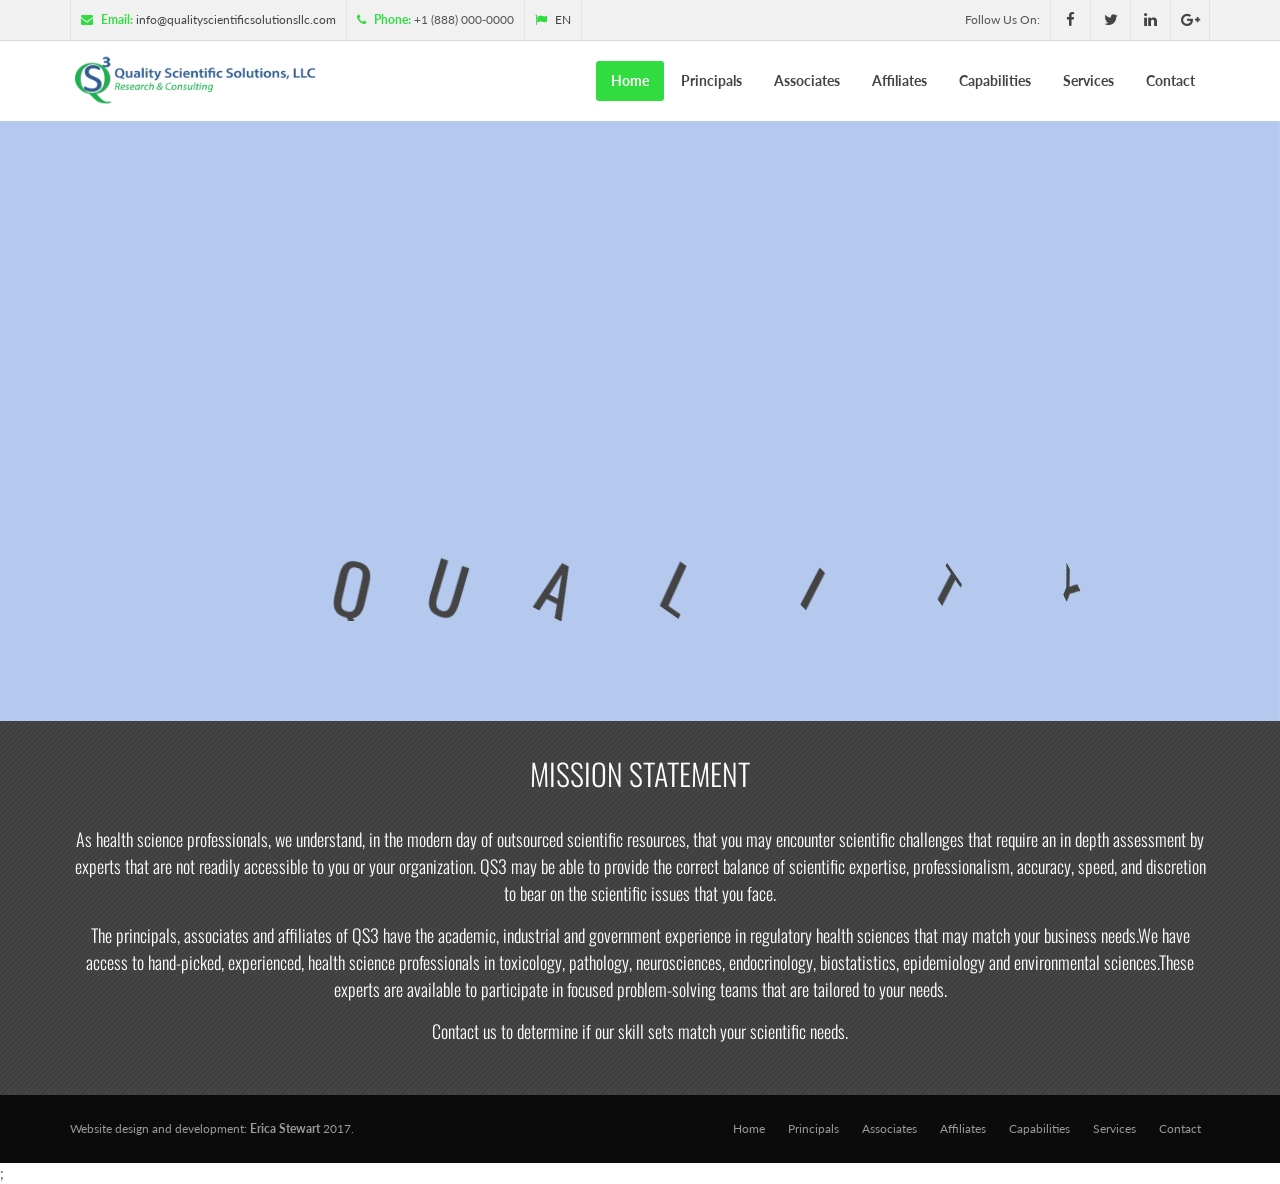
==== commit 44124617: "changed logo on all pages to correct logo file, changed footers on all pages, added contact page but" ====
--- a/index.html
+++ b/index.html
@@ -86,7 +86,7 @@
 		    	<div class="container">
 			    	<!-- Logo start -->
 			    	<div class="logo">
-				    	<a href="./index.html"><img alt="" src="simpkins/imgs/qs3_logo_correct_small.png" /></a>
+				    	<a href="./index.html"><img alt="" src="simpkins/imgs/qs3-text-wordmark_110617_small.png" /></a>
 				    </div>
 				    <!-- Logo end -->
 
@@ -184,7 +184,7 @@
 									data-splitin="none"
 									data-splitout="none"
 									data-responsive_offset="on"
-									style="z-index: 3; white-space: nowrap;"><img src="simpkins/imgs/qs3_logo_only.png"></i>
+									style="z-index: 3; white-space: nowrap;"><img src="simpkins/imgs/qs3_logo_final_logo_only.png"></i>
 								</div>
 
 							</li>
@@ -754,7 +754,7 @@
 				    <div class="container">
 			    		<div class="row">
 				    		<!-- footer copyrights left cell -->
-				    		<div class="copyrights col-md-5">Website Design and Development: <b>Erica Stewart</b> 2017.</div>
+				    		<div class="copyrights col-md-5">Website design and development: <b>Erica Stewart</b> 2017.</div>
 
 				    		<!-- footer bottom menu start -->
 						    <div class="col-md-7 last">
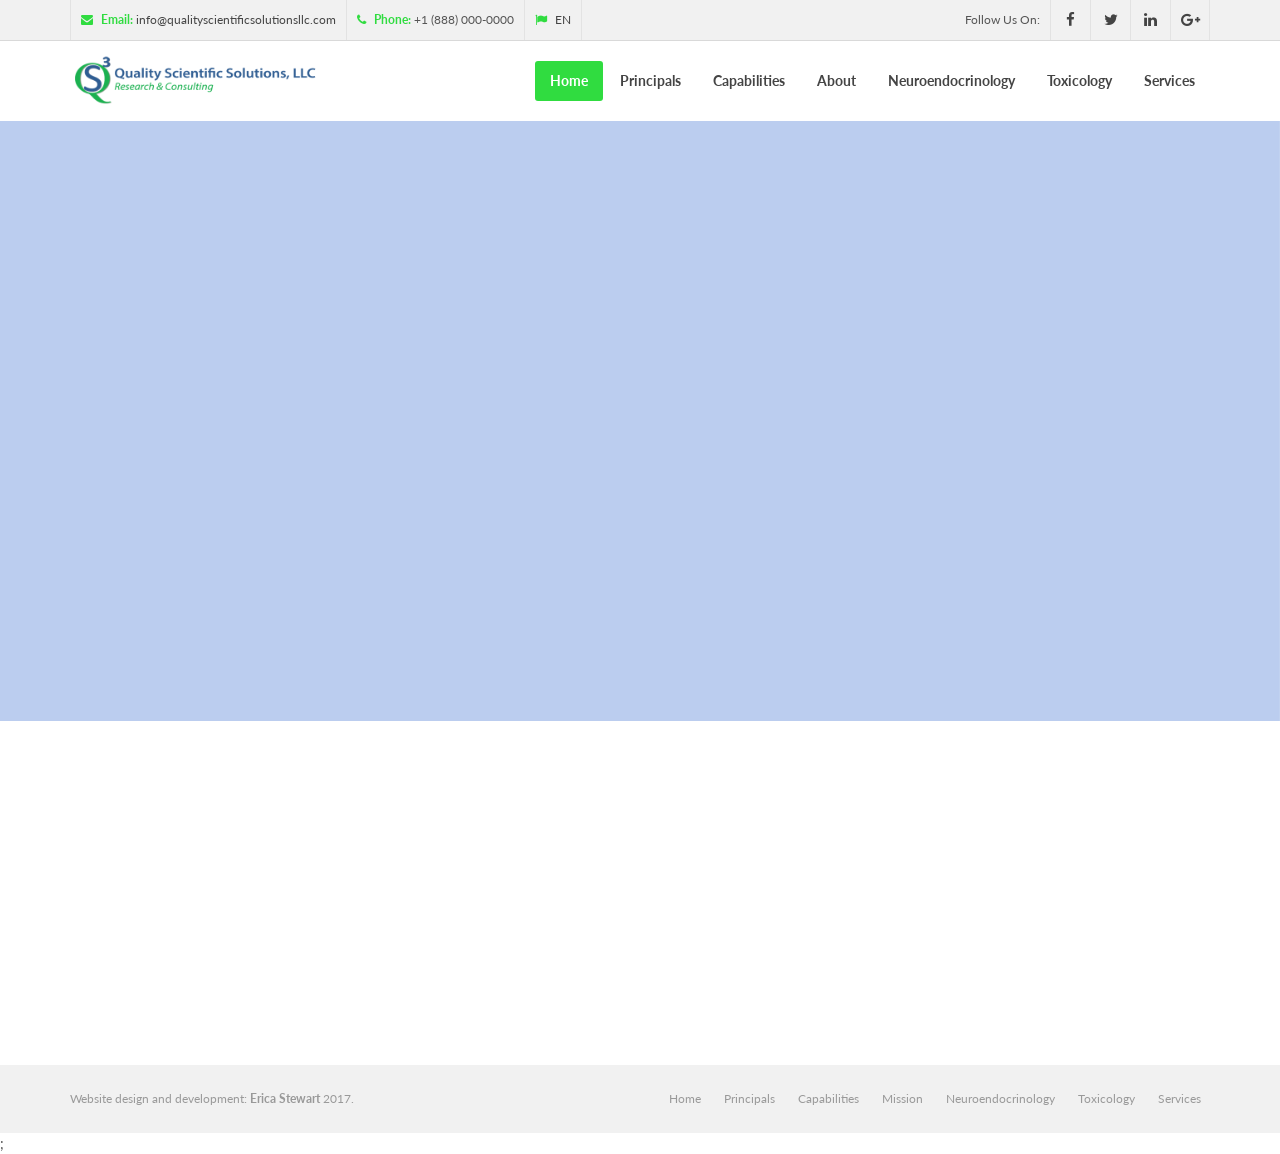
==== commit 695b0f69: "menus on all pages, about page, assoc&affil tab" ====
--- a/index.html
+++ b/index.html
@@ -94,13 +94,13 @@
 						<!-- top navigation menu start -->
 						<nav class="top-nav boxes">
 							<ul>
-								<li class="selected"><a href="./index.html"><span>Home</span></a></li>
+								<li class="selected"><a href="./index-medical.html"><span>Home</span></a></li>
 								<li><a href="./page-principals.html"><span>Principals</span></a></li>
-								<li><a href="./page-associates.html"><span>Associates</span></a></li>
-								<li><a href="#staff"><span>Affiliates</span></a></li>
 								<li><a href="./page-capabilities.html"><span>Capabilities</span></a></li>
+								<li><a href="./about.html"><span>About</span></a></li>
+								<li><a href="#services"><span>Neuroendocrinology</span></a></li>
+								<li><a href="#services"><span>Toxicology</span></a></li>
 								<li><a href="#services"><span>Services</span></a></li>
-								<li><a href="#contact"><span>Contact</span></a></li>
 							</ul>
 						</nav>
 						<!-- top navigation menu end -->
@@ -125,7 +125,7 @@
 								<!-- LAYER NR. 1 -->
 								<h2 class="tp-caption uppercase tp-resizeme rs-parallaxlevel-0"
 									data-x="['center','center','center','center']" data-hoffset="['0','0','0','0']"
-									data-y="['bottom','middle','middle','middle']" data-voffset="['100','0','0','0']"
+									data-y="['top','middle','middle','middle']" data-voffset="['25','0','0','0']"
 									data-fontsize="['70','70','50','40']"
 									data-lineheight="['70','70','60','50']"
 									data-width="none"
@@ -147,7 +147,7 @@
 								<!-- LAYER NR. 2 -->
 								<div class="tp-caption uppercase tp-resizeme rs-parallaxlevel-0"
 									data-x="['center','center','center','center']" data-hoffset="['0','0','0','0']"
-									data-y="['bottom','middle','middle','middle']" data-voffset="['52','52','52','51']"
+									data-y="['top','middle','middle','middle']" data-voffset="['110','52','52','51']"
 									data-width="['auto','auto','600','300']"
 									data-fontsize="['20','18','15','15']"
 									data-lineheight="['25','25','20','20']"
@@ -162,13 +162,13 @@
 									data-splitin="none"
 									data-splitout="none"
 									data-responsive_offset="on"
-									style="z-index: 6; white-space: nowrap;letter-spacing: 3px">Research and Consulting
+									style="z-index: 6; white-space: nowrap;letter-spacing: 3px">Human & Environmental Safety
 								</div>
 
 								<!-- LAYER NR. 3 -->
 								<div class="tp-caption tp-resizeme main-color rs-parallaxlevel-0"
 									data-x="['center','center','center','center']" data-hoffset="['0','0','0','0']"
-									data-y="['middle','middle','middle','middle']" data-voffset="['-80','-80','-80','-80']"
+									data-y="['middle','middle','middle','middle']" data-voffset="['45','-80','-80','-80']"
 									data-fontsize="['70','50','35','25']"
 									data-lineheight="['75','75','35','25']"
 									data-width="none"
@@ -187,7 +187,28 @@
 									style="z-index: 3; white-space: nowrap;"><img src="simpkins/imgs/qs3_logo_final_logo_only.png"></i>
 								</div>
 
-							</li>
+								<!-- LAYER NR. 4 -->
+								<div class="tp-caption uppercase tp-resizeme rs-parallaxlevel-0"
+									data-x="['center','center','center','center']" data-hoffset="['0','0','0','0']"
+									data-y="['bottom','middle','middle','middle']" data-voffset="['25','52','52','51']"
+									data-width="['auto','auto','600','300']"
+									data-fontsize="['20','18','15','15']"
+									data-lineheight="['25','25','20','20']"
+									data-height="none"
+									data-whitespace="['nowrap','nowrap','normal','normal']"
+									data-transform_idle="o:1;"
+									data-transform_in="y:[100%];z:0;rX:0deg;rY:0;rZ:0;sX:1;sY:1;skX:0;skY:0;opacity:0;s:2000;e:Power4.easeInOut;"
+									data-transform_out="y:[100%];s:1000;e:Power2.easeInOut;s:1000;e:Power2.easeInOut;"
+									data-mask_in="x:0px;y:[100%];s:inherit;e:inherit;"
+									data-mask_out="x:inherit;y:inherit;s:inherit;e:inherit;"
+									data-start="1500"
+									data-splitin="none"
+									data-splitout="none"
+									data-responsive_offset="on"
+									style="z-index: 6; white-space: nowrap;letter-spacing: 3px">"Dedicated Scientists Serving Mankind"
+								</div>
+
+						</li>
 
 							<!-- SLIDE>
 							<li data-index="rs-243" data-transition="fade" data-slotamount="default" data-easein="default" data-easeout="default" data-masterspeed="1500" data-saveperformance="off">
@@ -259,8 +280,8 @@
 
 				<div class="clearfix"></div>
 
-	    		<div class="pattern-line-1 dark-bg p-b-3">
-					<div class="container">
+	    	<!--	<div class="pattern-line-1 dark-bg p-b-3">
+					<div class="container">-->
 												<!--<div class="row-eq-height">-->
 <!--Use this for the medical icons: http://samcome.github.io/webfont-medical-icons/-->
 						<!--	<div class="col-md-3">
@@ -315,8 +336,8 @@
 							</h4>
 
 
-					</div>
-				</div>
+			<!--		</div>
+			</div>-->
 
 
 
@@ -750,7 +771,7 @@
 			    <!-- footer widgets start -->
 
 			    <!-- footer bottom bar start -->
-			    <div class="footer-bottom">
+			    <div class="footer-bottom gry-bg">
 				    <div class="container">
 			    		<div class="row">
 				    		<!-- footer copyrights left cell -->
@@ -760,13 +781,13 @@
 						    <div class="col-md-7 last">
 						    	<ul class="footer-menu f-right">
 								    <li><a href="./index.html">Home</a></li>
-								    <li><a href="./page-principals.html">Principals</a></li>
-								    <li><a href="./page-associates.html">Associates</a></li>
-								    <li><a href="#">Affiliates</a></li>
+							    <li><a href="./page-principals.html">Principals</a></li>
 								    <li><a href="./page-capabilities.html">Capabilities</a></li>
+								    <li><a href="#">Mission</a></li>
+								    <li><a href="#">Neuroendocrinology</a></li>
+										<li><a href="#">Toxicology</a></li>
 										<li><a href="#">Services</a></li>
-								    <li><a href="#">Contact</a></li>
-							    </ul>
+								</ul>
 						    </div>
 						    <!-- footer bottom menu end -->
 
